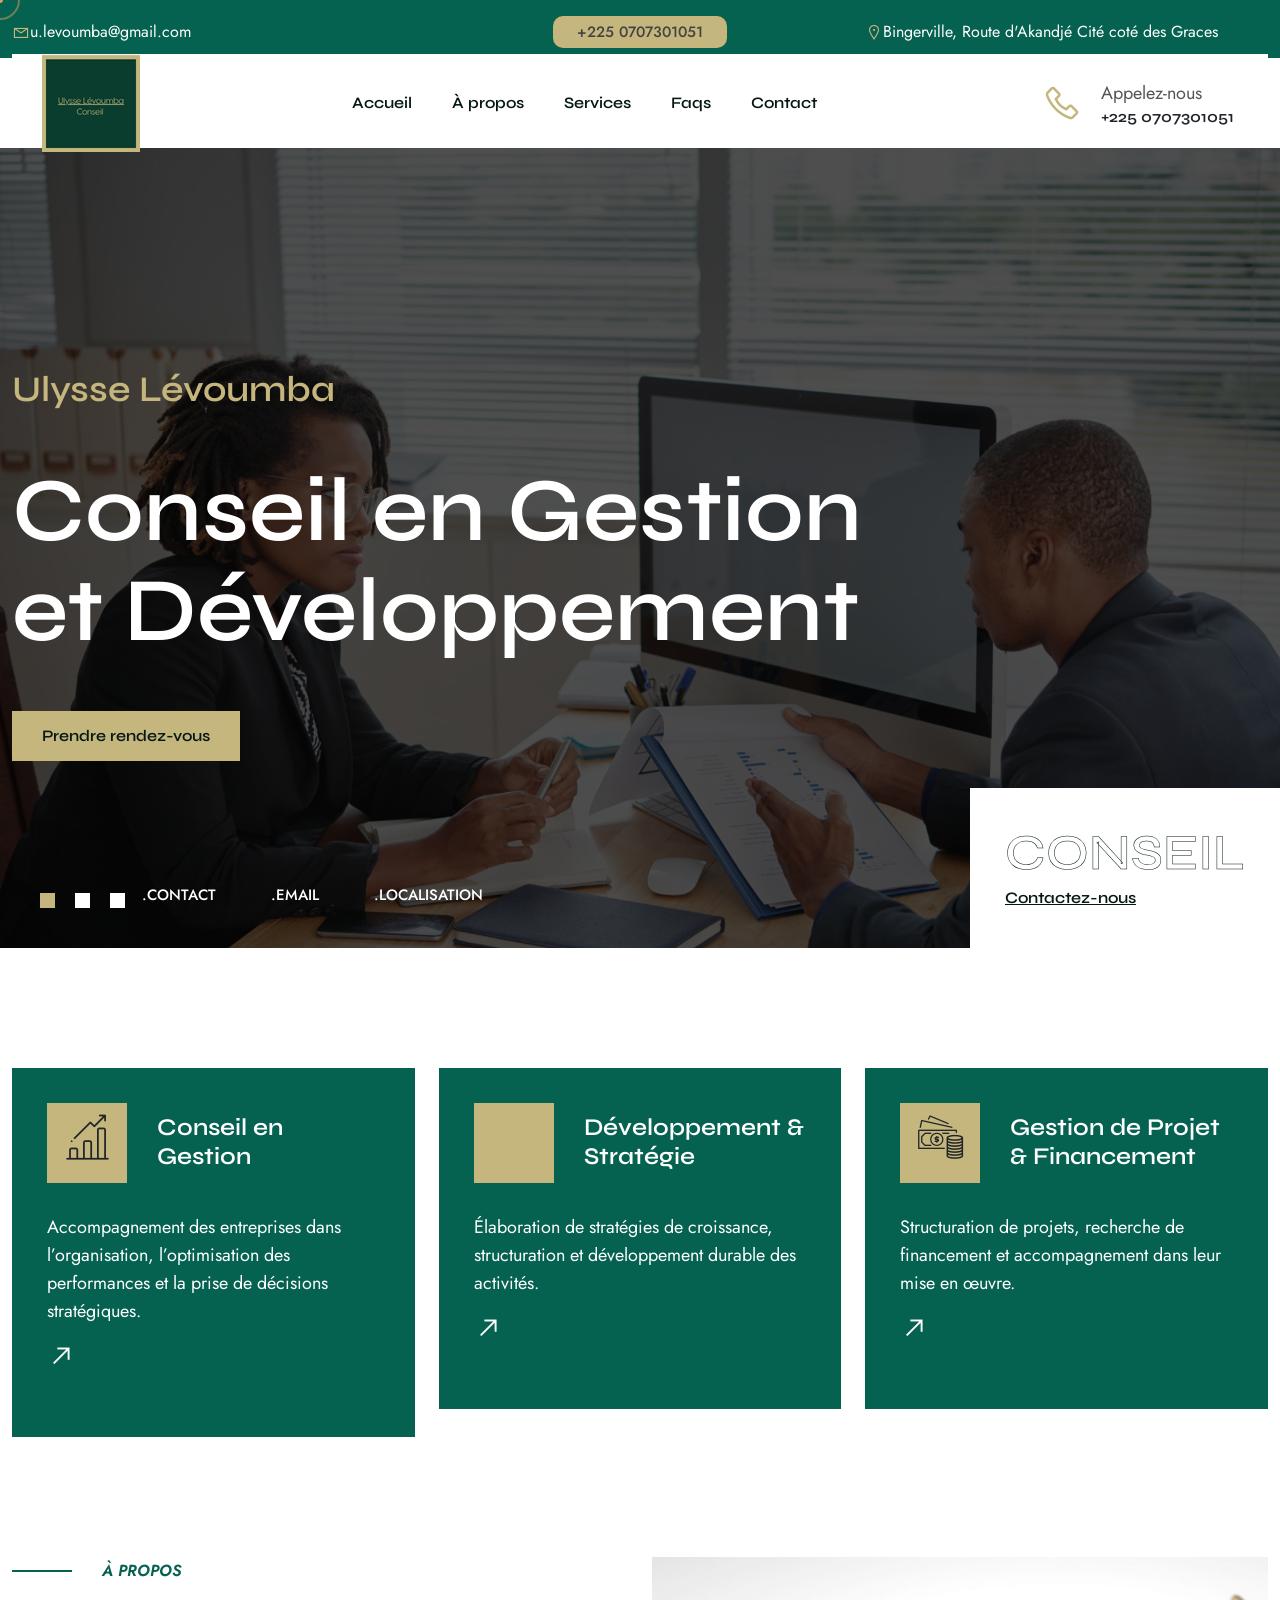
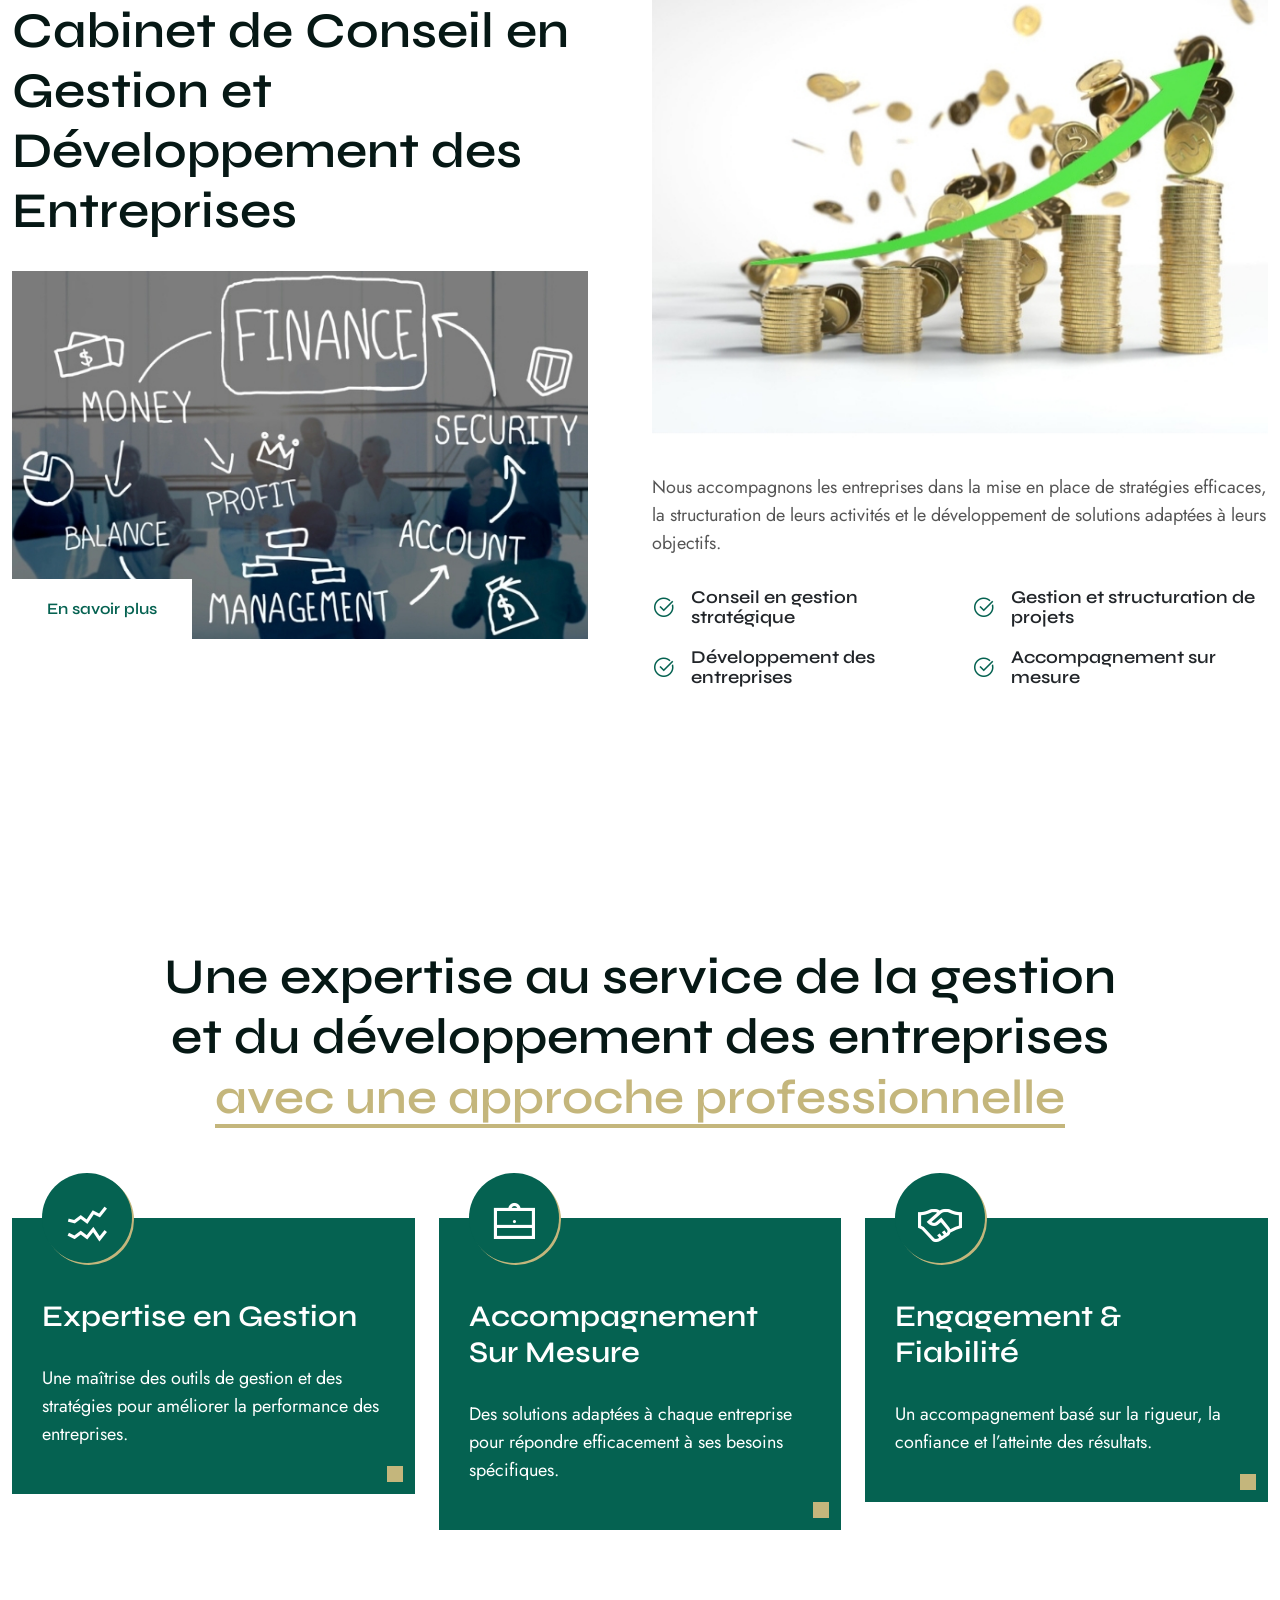
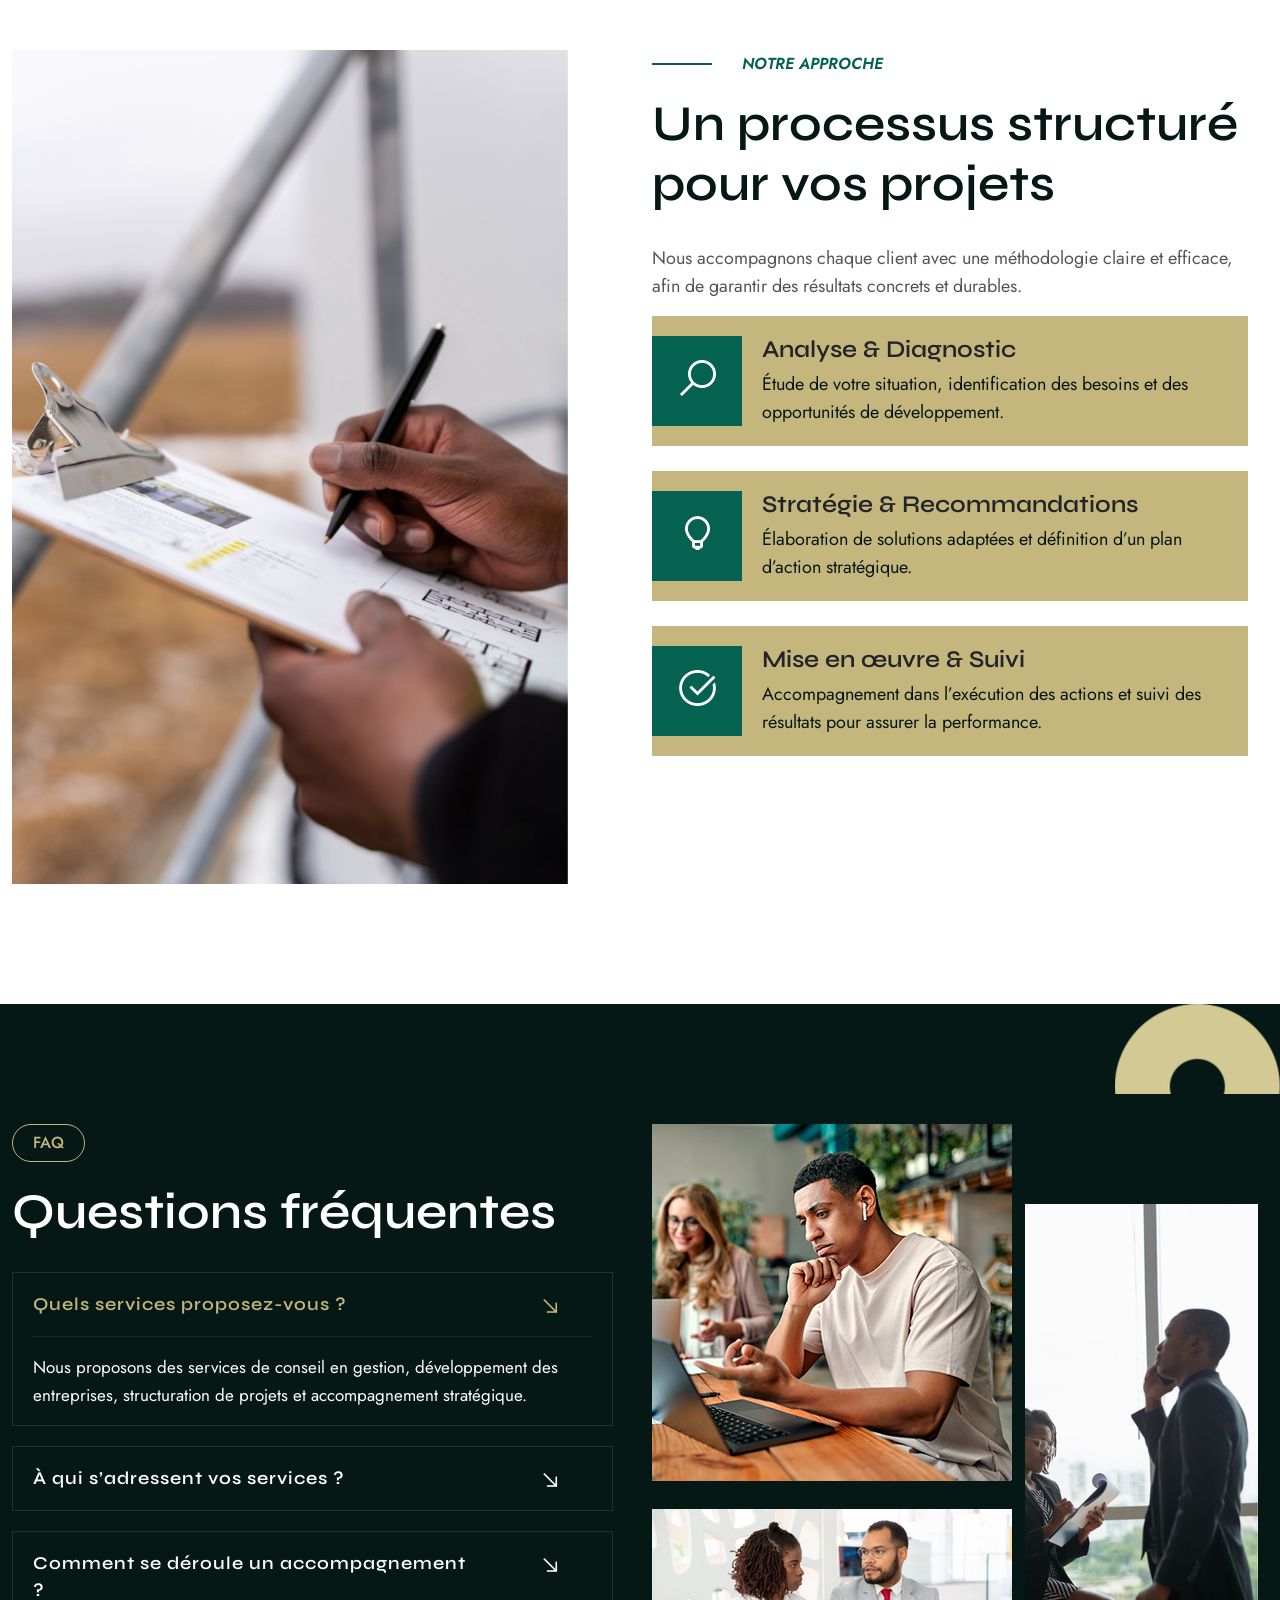
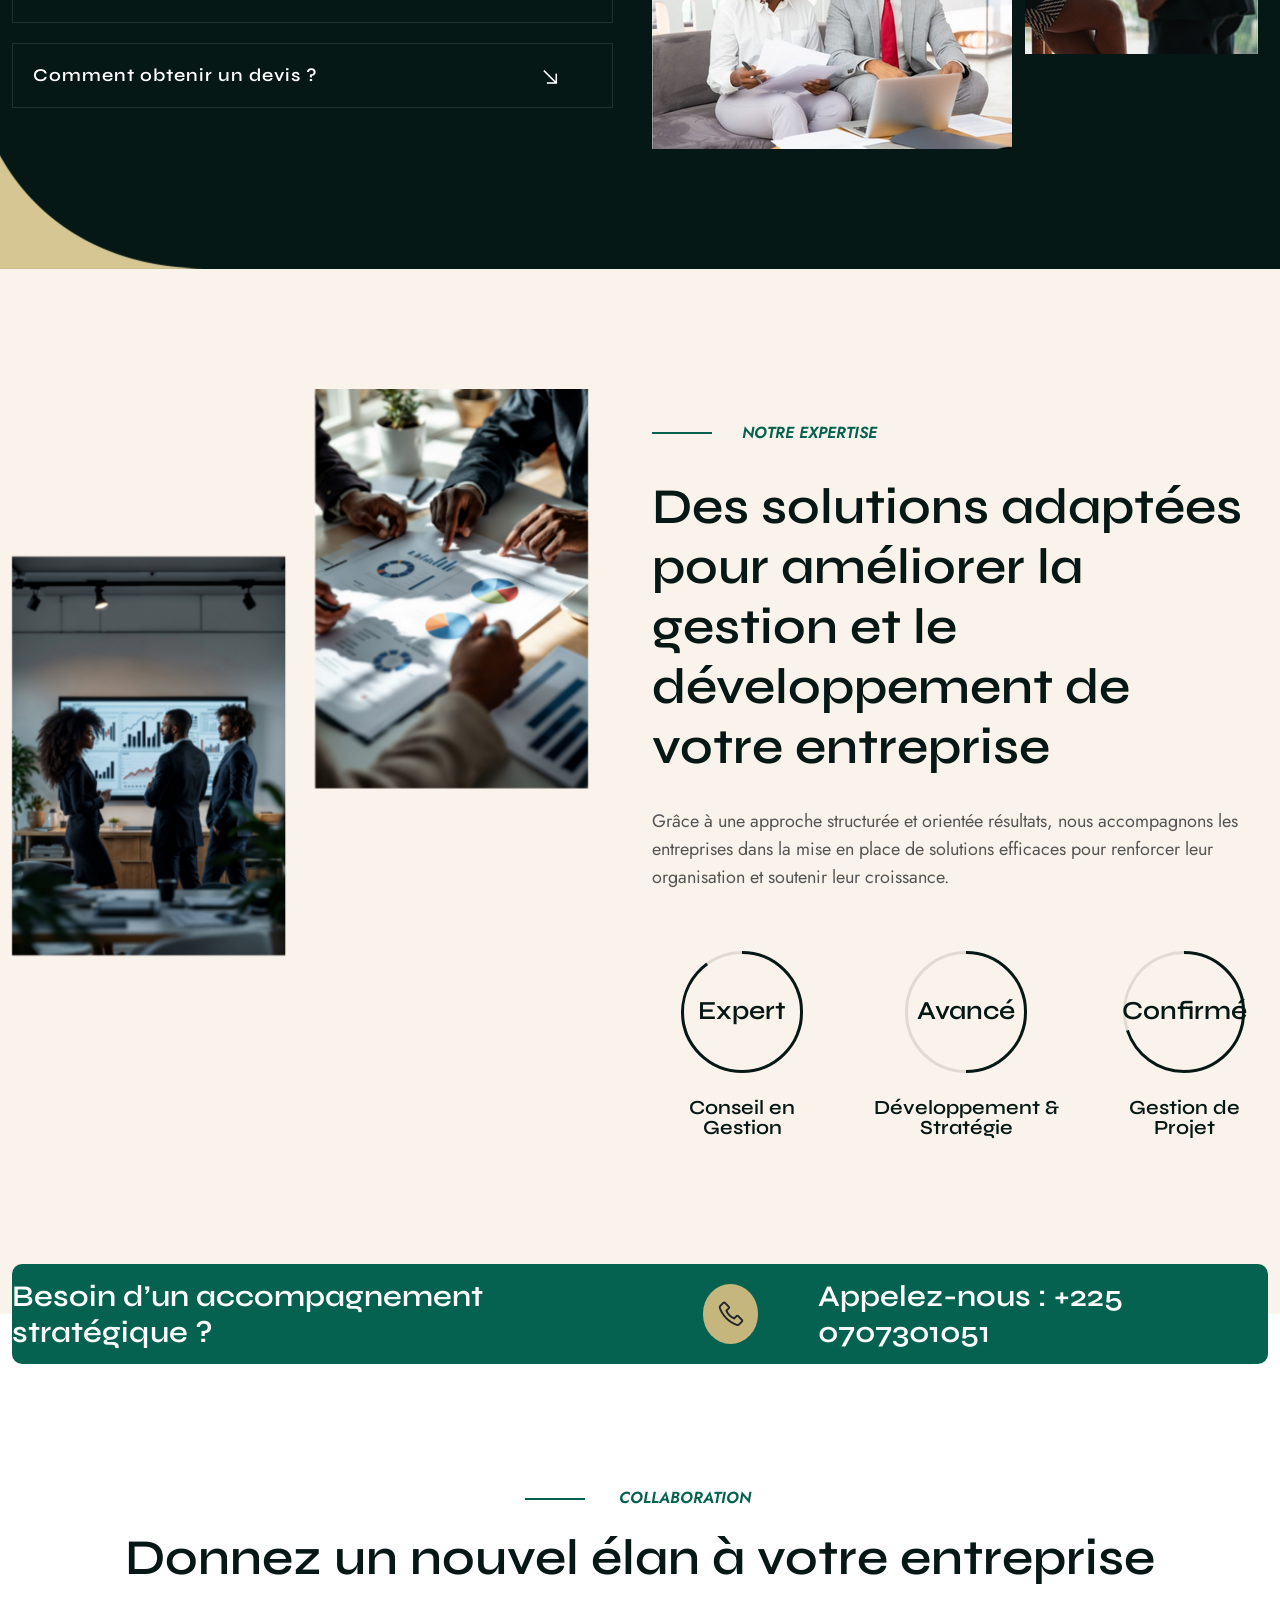
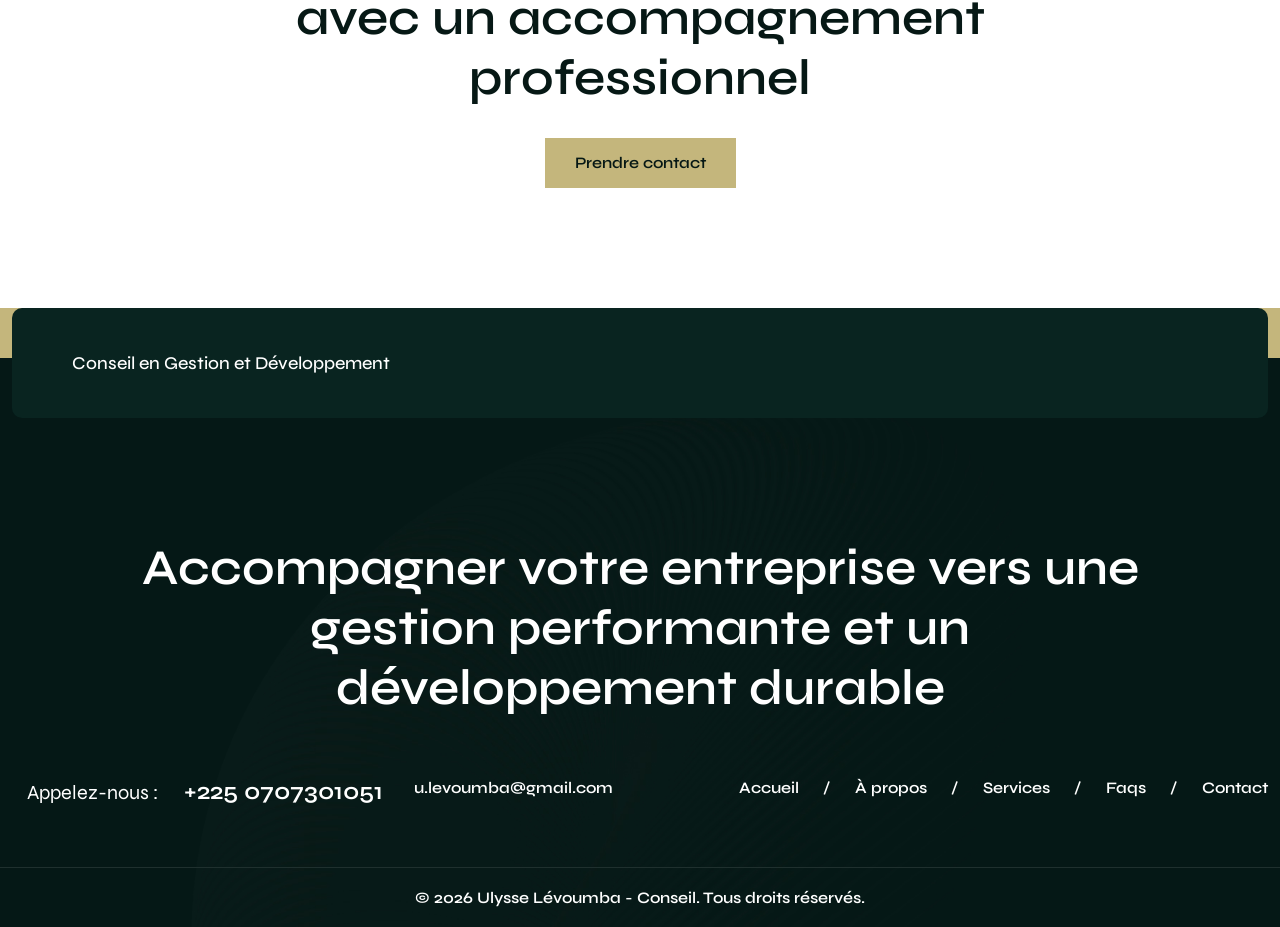
==== index.html @ 39b9e57e "first commit" ====
<!DOCTYPE html>
<html lang="en">

<head>
    <meta charset="utf-8">
    <meta http-equiv="X-UA-Compatible" content="IE=edge">
    <meta name="viewport" content="width=device-width, initial-scale=1.0, user-scalable=0">

    <title>Taxvi | Tax Advisor & Financial Consulting HTML Template</title>

    <!--Favicon-->
    <link rel="icon" href="assets/img/favicon.png" type="image/jpg">
    <!-- Bootstrap CSS -->
    <link href="assets/css/bootstrap.min.css" rel="stylesheet">
    <!-- Line Awesome CSS -->
    <link href="assets/css/line-awesome.min.css" rel="stylesheet">
    <!-- Font Awesome CSS -->
    <link href="assets/css/fontAwesomePro.css" rel="stylesheet">
    <!-- Animate CSS-->
    <link href="assets/css/animate.css" rel="stylesheet">
    <!-- Bar Filler CSS -->
    <link href="assets/css/barfiller.css" rel="stylesheet">
    <!-- Magnific Popup Video -->
    <link href="assets/css/magnific-popup.css" rel="stylesheet">
    <!-- Flaticon CSS -->
    <link href="assets/css/flaticon.css" rel="stylesheet">
    <!-- Owl Carousel CSS -->
    <link href="assets/css/owl.carousel.css" rel="stylesheet">
    <!-- Slick Slider CSS -->
    <link href="assets/css/slick.css" rel="stylesheet">
    <!-- Nice Select  -->
    <link href="assets/css/nice-select.css" rel="stylesheet">
    <!-- Back to Top -->
    <link href="assets/css/backToTop.css" rel="stylesheet">
    <!-- Style CSS -->
    <link href="assets/css/style.css" rel="stylesheet">
    <!-- Responsive CSS -->
    <link href="assets/css/responsive.css" rel="stylesheet">

    <!-- jquery -->
    <script src="assets/js/jquery-1.12.4.min.js"></script>
</head>

<body class="white-bg">

    <!-- Mouse Cursor  -->
    <div class="mouseCursor cursor-outer"></div>
    <div class="mouseCursor cursor-inner"><span>Drag</span></div>

    <!-- Pre-Loader -->
    <div class="preloader"></div>

    <!-- Header Top Area -->
    <div class="header-top-area header-top-two green-bg">
        <div class="container">
            <div class="row">

                <!-- Email -->
                <div class="col-xl-4 col-lg-4 col-md-4 col-12">
                    <div class="header-info">
                        <i class="las la-envelope"></i>
                        <p>u.levoumba@gmail.com</p>
                    </div>
                </div>

                <!-- Téléphone -->
                <div class="col-xl-4 col-lg-4 col-md-4 col-12 text-center">
                    <div class="contact-info">
                        <a href="tel:+2250707301051">+225 0707301051</a>
                    </div>
                </div>

                <!-- Localisation -->
                <div class="col-xl-4 col-lg-4 col-md-4 col-12 text-end">
                    <div class="header-info">
                        <i class="las la-map-marker"></i>
                        <p>Bingerville, Route d'Akandjé Cité coté des Graces</p>
                    </div>
                </div>

            </div>
        </div>
    </div>

    <!-- Header Area -->
    <div class="header-area header-two">
        <div class="sticky-area">
            <div class="navigation">
                <div class="container">
                    <div class="header-inner-box">

                        <!-- Logo personnalisé -->
                        <div class="logo">
                            <a class="navbar-brand" href="index.html"><img src="assets/img/logo.jpg" alt=""></a>                            
                        </div>

                        <!-- Menu -->
                        <div class="main-menu">
                            <nav class="navbar navbar-expand-lg">
                                <button class="navbar-toggler" type="button" data-bs-toggle="collapse"
                                    data-bs-target="#navbarSupportedContent">
                                    <span class="navbar-toggler-icon"></span>
                                    <span class="navbar-toggler-icon"></span>
                                    <span class="navbar-toggler-icon"></span>
                                </button>

                                <div class="collapse navbar-collapse justify-content-center"
                                    id="navbarSupportedContent">
                                    <ul class="navbar-nav m-auto">

                                        <li class="nav-item">
                                            <a class="nav-link active" href="#">Accueil</a>
                                        </li>

                                        <li class="nav-item">
                                            <a class="nav-link" href="#">À propos</a>
                                        </li>

                                        <li class="nav-item">
                                            <a class="nav-link" href="#">Services</a>
                                        </li>

                                        <li class="nav-item">
                                            <a class="nav-link" href="#">Faqs</a>
                                        </li>

                                        <li class="nav-item">
                                            <a class="nav-link" href="#">Contact</a>
                                        </li>

                                    </ul>
                                </div>
                            </nav>
                        </div>

                        <!-- Contact rapide -->
                        <div class="header-contact">
                            <div class="header-contact-icon">
                                <i class="las la-phone"></i>
                            </div>
                            <div class="header-contact-info">
                                <p>Appelez-nous</p>
                                <h6>+225 0707301051</h6>
                            </div>
                        </div>

                    </div>
                </div>
            </div>
        </div>
    </div>

    <!-- Hero Area  -->
    <div class="hero-area hero-area-two">
        <div class="homepage-slides owl-carousel">

            <!-- Slide 1 -->
            <div class="single-slide-item">
                <div class="slider-bg bg-cover" data-background="assets/img/slider/1.jpg">
                    <div class="overlay-2"></div>
                    <div class="container">
                        <div class="hero-area-content">

                            <h3>Ulysse Lévoumba</h3>

                            <h1 class="text-white">
                                Conseil en Gestion <br>et Développement
                            </h1>

                            <!--<p class="text-white">
                                Nous accompagnons les entreprises dans l’optimisation de leur gestion,
                                la structuration de leurs projets et le développement de leur performance.
                            </p>-->

                            <a class="main-btn" href="contact.html">Prendre rendez-vous</a>

                        </div>

                        <!-- Réseaux (optionnel, à garder vide si pas fourni) -->
                        <div class="social-link">
                            <a href="#">.CONTACT</a>
                            <a href="#">.EMAIL</a>
                            <a href="#">.LOCALISATION</a>
                        </div>
                    </div>
                </div>
            </div>


            <!-- Slide 2 -->
            <div class="single-slide-item">
                <div class="slider-bg bg-cover" data-background="assets/img/slider/2.jpg">
                    <div class="overlay-2"></div>
                    <div class="container">
                        <div class="hero-area-content">

                            <h3>Expertise & Accompagnement</h3>

                            <h1 class="text-white">
                                Stratégie, Finance <br>et Gestion de Projet
                            </h1>

                            <!--<p class="text-white">
                                Une approche professionnelle pour accompagner vos décisions stratégiques
                                et garantir la réussite de vos projets.
                            </p>-->

                            <a class="main-btn" href="contact.html">Nous contacter</a>

                        </div>
                    </div>
                </div>
            </div>


            <!-- Slide 3 -->
            <div class="single-slide-item">
                <div class="slider-bg bg-cover" data-background="assets/img/slider/3.jpg">
                    <div class="overlay-2"></div>
                    <div class="container">
                        <div class="hero-area-content">

                            <h3>Performance & Croissance</h3>

                            <h1 class="text-white">
                                Développez votre <br>entreprise efficacement
                            </h1>

                            <!--<p class="text-white">
                                Des solutions sur mesure pour améliorer vos performances,
                                sécuriser vos investissements et accélérer votre croissance.
                            </p>-->

                            <a class="main-btn" href="contact.html">Démarrer maintenant</a>

                        </div>
                    </div>
                </div>
            </div>

        </div>

        <!-- Badge -->
        <div class="founder-year">
            <h2>Conseil</h2>
            <a href="contact.html">Contactez-nous</a>
        </div>
    </div>

    <!-- Feature Area  -->
    <div class="feature-section feature-two section-padding">
        <div class="container">
            <div class="row">

                <!-- Bloc 1 -->
                <div class="col-xl-4 col-lg-4 col-md-6 col-12 wow fadeInLeft animated" data-wow-delay="200ms">
                    <div class="single-feature-item">
                        <div class="feature-item-inner">
                            <div class="feature-icon">
                                <i class="flaticon-bar-chart"></i>
                            </div>
                            <div class="feature-title">
                                <h4 class="text-white">
                                    Conseil en Gestion
                                </h4>
                            </div>
                        </div>
                        <p>
                            Accompagnement des entreprises dans l’organisation,
                            l’optimisation des performances et la prise de décisions stratégiques.
                        </p>
                        <a href="service-details.html" class="service-details-link">
                            <i class="las la-arrow-right"></i>
                        </a>
                    </div>
                </div>

                <!-- Bloc 2 -->
                <div class="col-xl-4 col-lg-4 col-md-6 col-12 wow fadeInLeft animated" data-wow-delay="400ms">
                    <div class="single-feature-item">
                        <div class="feature-item-inner">
                            <div class="feature-icon">
                                <i class="flaticon-growth"></i>
                            </div>
                            <div class="feature-title">
                                <h4 class="text-white">
                                    Développement & Stratégie
                                </h4>
                            </div>
                        </div>
                        <p>
                            Élaboration de stratégies de croissance, structuration
                            et développement durable des activités.
                        </p>
                        <a href="service-details.html" class="service-details-link">
                            <i class="las la-arrow-right"></i>
                        </a>
                    </div>
                </div>

                <!-- Bloc 3 -->
                <div class="col-xl-4 col-lg-4 col-12 wow fadeInLeft animated" data-wow-delay="600ms">
                    <div class="single-feature-item">
                        <div class="feature-item-inner">
                            <div class="feature-icon">
                                <i class="flaticon-money"></i>
                            </div>
                            <div class="feature-title">
                                <h4 class="text-white">
                                    Gestion de Projet & Financement
                                </h4>
                            </div>
                        </div>
                        <p>
                            Structuration de projets, recherche de financement
                            et accompagnement dans leur mise en œuvre.
                        </p>
                        <a href="service-details.html" class="service-details-link">
                            <i class="las la-arrow-right"></i>
                        </a>
                    </div>
                </div>

            </div>
        </div>
    </div>



    <!-- About Section  -->
    <div class="about-section about-two section-padding pt-0">
        <div class="container">
            <div class="row">

                <!-- LEFT -->
                <div class="col-xl-6 col-lg-6 col-12 wow fadeInDown animated" data-wow-delay="200ms">
                    <div class="about-left-wrap">

                        <div class="section-title">
                            <p>À propos</p>
                            <h2>
                                Cabinet de Conseil en Gestion
                                et Développement des Entreprises
                            </h2>
                        </div>

                        <!-- Profil -->
                        <!--<div class="fouder-wrap light-bg-2">
                            <div class="fouder-thumb">
                                <img src="assets/img/about/founder-thumb.png" alt="">
                            </div>
                            <div class="founder-content">
                                <div class="founder-title">
                                    <h5>Ulysse Lévoumba, <span>Consultant</span></h5>
                                </div>
                                <p>
                                    Spécialiste en gestion, stratégie et structuration de projets,
                                    il accompagne les entreprises dans leur croissance
                                    et l’optimisation de leurs performances.
                                </p>
                            </div>
                        </div>-->

                        <div class="about-left-img wow fadeInUp animated" data-wow-delay="400ms">
                            <img src="assets/img/about/about-3.jpg" alt="">
                            <a href="about.html">En savoir plus</a>
                        </div>

                    </div>
                </div>

                <!-- RIGHT -->
                <div class="col-xl-6 col-lg-6 col-12 wow fadeInRight animated" data-wow-delay="200ms">
                    <div class="about-right-wrap">

                        <div class="about-right-img">
                            <img src="assets/img/about/about-4.jpg" alt="">
                        </div>

                        <p>
                            Nous accompagnons les entreprises dans la mise en place
                            de stratégies efficaces, la structuration de leurs activités
                            et le développement de solutions adaptées à leurs objectifs.
                        </p>

                        <div class="about-feature-list">
                            <div class="row">

                                <div class="col-md-6 col-12">
                                    <ul>
                                        <li><i class="las la-check-circle"></i> Conseil en gestion stratégique</li>
                                        <li><i class="las la-check-circle"></i> Développement des entreprises</li>
                                    </ul>
                                </div>

                                <div class="col-md-6 col-12">
                                    <ul>
                                        <li><i class="las la-check-circle"></i> Gestion et structuration de projets</li>
                                        <li><i class="las la-check-circle"></i> Accompagnement sur mesure</li>
                                    </ul>
                                </div>

                            </div>
                        </div>

                    </div>
                </div>

            </div>
        </div>
    </div>



    <!-- Feature Section  -->
    <div class="feature-section section-padding pb-0">
        <div class="container">

            <!-- Titre -->
            <div class="row">
                <div class="col-xl-12 text-center">
                    <div class="section-title">
                        <h2>
                            Une expertise au service de la gestion <br>
                            et du développement des entreprises <br>
                            <a href="about.html">avec une approche professionnelle</a>
                        </h2>
                    </div>
                </div>
            </div>

            <div class="row mt-60">

                <!-- Bloc 1 -->
                <div class="col-xl-4 col-lg-4 col-md-6 col-12 wow fadeInUp animated" data-wow-delay="100ms">
                    <div class="feature-item-wrap">
                        <div class="feature-icon">
                            <i class="las la-chart-line"></i>
                        </div>
                        <div class="feature-content">
                            <h4>Expertise en Gestion</h4>
                            <p>
                                Une maîtrise des outils de gestion et des stratégies
                                pour améliorer la performance des entreprises.
                            </p>
                        </div>
                    </div>
                </div>

                <!-- Bloc 2 -->
                <div class="col-xl-4 col-lg-4 col-md-6 col-12 wow fadeInUp animated" data-wow-delay="200ms">
                    <div class="feature-item-wrap">
                        <div class="feature-icon">
                            <i class="las la-briefcase"></i>
                        </div>
                        <div class="feature-content">
                            <h4>Accompagnement Sur Mesure</h4>
                            <p>
                                Des solutions adaptées à chaque entreprise pour
                                répondre efficacement à ses besoins spécifiques.
                            </p>
                        </div>
                    </div>
                </div>

                <!-- Bloc 3 -->
                <div class="col-xl-4 col-lg-4 col-md-6 col-12 wow fadeInUp animated" data-wow-delay="300ms">
                    <div class="feature-item-wrap">
                        <div class="feature-icon">
                            <i class="las la-handshake"></i>
                        </div>
                        <div class="feature-content">
                            <h4>Engagement & Fiabilité</h4>
                            <p>
                                Un accompagnement basé sur la rigueur, la confiance
                                et l’atteinte des résultats.
                            </p>
                        </div>
                    </div>
                </div>

            </div>
        </div>
    </div>


    <!-- Process Section  -->
    <div class="process-section process-two section-padding">
        <div class="container">
            <div class="row">

                <!-- Image -->
                <div class="col-xl-6 col-lg-6 col-md-12 col-12">
                    <div class="process-bg">
                        <img src="assets/img/process/process_bg-2.jpg" alt="">
                    </div>
                </div>

                <!-- Contenu -->
                <div class="col-xl-6 col-lg-6 col-md-12 col-12">
                    <div class="process-content-wrap">

                        <div class="section-title">
                            <p>Notre approche</p>
                            <h2>Un processus structuré pour vos projets</h2>
                        </div>

                        <p>
                            Nous accompagnons chaque client avec une méthodologie claire
                            et efficace, afin de garantir des résultats concrets et durables.
                        </p>

                        <!-- Étape 1 -->
                        <div class="single-process-item">
                            <div class="process-icon">
                                <i class="las la-search"></i>
                            </div>
                            <div class="process-content">
                                <h4>Analyse & Diagnostic</h4>
                                <p>
                                    Étude de votre situation, identification des besoins
                                    et des opportunités de développement.
                                </p>
                            </div>
                        </div>

                        <!-- Étape 2 -->
                        <div class="single-process-item">
                            <div class="process-icon">
                                <i class="las la-lightbulb"></i>
                            </div>
                            <div class="process-content">
                                <h4>Stratégie & Recommandations</h4>
                                <p>
                                    Élaboration de solutions adaptées et définition
                                    d’un plan d’action stratégique.
                                </p>
                            </div>
                        </div>

                        <!-- Étape 3 -->
                        <div class="single-process-item">
                            <div class="process-icon">
                                <i class="las la-check-circle"></i>
                            </div>
                            <div class="process-content">
                                <h4>Mise en œuvre & Suivi</h4>
                                <p>
                                    Accompagnement dans l’exécution des actions
                                    et suivi des résultats pour assurer la performance.
                                </p>
                            </div>
                        </div>

                    </div>
                </div>

            </div>
        </div>
    </div>


    <!-- FAQ Section -->
    <div class="faq-section faq-two section-padding dark-bg">
        <div class="container">
            <div class="row">

                <!-- LEFT -->
                <div class="col-xl-6 col-lg-6 col-12 wow fadeInUp animated" data-wow-delay="200ms">
                    <div class="section-title">
                        <h6>FAQ</h6>
                        <h2 class="text-white">
                            Questions fréquentes
                        </h2>
                    </div>

                    <div class="accordion faqs" id="accordionFaq">

                        <!-- Q1 -->
                        <div class="card">
                            <div class="card-header" id="heading1">
                                <h5 class="mb-0 subtitle">
                                    <button class="btn btn-link collapsed active" type="button"
                                        data-bs-toggle="collapse" data-bs-target="#collapse1">
                                        Quels services proposez-vous ?
                                    </button>
                                </h5>
                            </div>

                            <div id="collapse1" class="collapse show" data-parent="#accordionFaq">
                                <div class="card-body">
                                    <p>
                                        Nous proposons des services de conseil en gestion,
                                        développement des entreprises, structuration de projets
                                        et accompagnement stratégique.
                                    </p>
                                </div>
                            </div>
                        </div>

                        <!-- Q2 -->
                        <div class="card">
                            <div class="card-header" id="heading2">
                                <h5 class="mb-0 subtitle">
                                    <button class="btn btn-link collapse" type="button" data-bs-toggle="collapse"
                                        data-bs-target="#collapse2">
                                        À qui s’adressent vos services ?
                                    </button>
                                </h5>
                            </div>

                            <div id="collapse2" class="collapse" data-parent="#accordionFaq">
                                <div class="card-body">
                                    <p>
                                        Nos services s’adressent aux entrepreneurs, PME,
                                        startups et organisations souhaitant améliorer
                                        leur gestion et développer leurs activités.
                                    </p>
                                </div>
                            </div>
                        </div>

                        <!-- Q3 -->
                        <div class="card">
                            <div class="card-header" id="heading3">
                                <h5 class="mb-0 subtitle">
                                    <button class="btn btn-link collapse" type="button" data-bs-toggle="collapse"
                                        data-bs-target="#collapse3">
                                        Comment se déroule un accompagnement ?
                                    </button>
                                </h5>
                            </div>

                            <div id="collapse3" class="collapse" data-parent="#accordionFaq">
                                <div class="card-body">
                                    <p>
                                        L’accompagnement commence par une analyse de votre situation,
                                        suivie de recommandations stratégiques, puis d’un suivi
                                        dans la mise en œuvre des actions.
                                    </p>
                                </div>
                            </div>
                        </div>

                        <!-- Q4 -->
                        <div class="card">
                            <div class="card-header" id="heading4">
                                <h5 class="mb-0 subtitle">
                                    <button class="btn btn-link collapse" type="button" data-bs-toggle="collapse"
                                        data-bs-target="#collapse4">
                                        Comment obtenir un devis ?
                                    </button>
                                </h5>
                            </div>

                            <div id="collapse4" class="collapse" data-parent="#accordionFaq">
                                <div class="card-body">
                                    <p>
                                        Vous pouvez nous contacter directement via le formulaire
                                        ou par téléphone afin d’échanger sur vos besoins et
                                        recevoir une proposition adaptée.
                                    </p>
                                </div>
                            </div>
                        </div>

                    </div>
                </div>

                <!-- RIGHT (images) -->
                <div class="col-xl-6 col-lg-6 col-12">
                    <div class="faq-section-gallery">

                        <div class="faq-img-one wow fadeInDown animated" data-wow-delay="200ms">
                            <img src="assets/img/faq_1.jpg" alt="">
                        </div>

                        <div class="faq-img-two wow fadeInRight animated" data-wow-delay="300ms">
                            <img src="assets/img/faq_3.jpg" alt="">
                        </div>

                        <div class="faq-img-three wow fadeInUp animated" data-wow-delay="400ms">
                            <img src="assets/img/faq_2.jpg" alt="">
                        </div>

                    </div>
                </div>

            </div>
        </div>

        <div class="faq_shape_top">
            <img src="assets/img/faq_shape_top.png" alt="">
        </div>

        <div class="faq_shape_bottom">
            <img src="assets/img/faq_shape_bottom.png" alt="">
        </div>
    </div>



    <!-- About Section  -->
    <div class="about-section about-two light-bg-2 section-padding">
        <div class="container">
            <div class="row">

                <!-- Image -->
                <div class="col-xl-6 col-lg-6 col-12 wow fadeInLeft animated" data-wow-delay="200ms">
                    <div class="about-left-wrap">
                        <img src="assets/img/about/about-5.png" alt="">
                    </div>
                </div>

                <!-- Contenu -->
                <div class="col-xl-6 col-lg-6 col-12 wow fadeInUp animated" data-wow-delay="400ms">
                    <div class="about-right-wrap">

                        <div class="section-title">
                            <p>Notre expertise</p>
                            <h2>
                                Des solutions adaptées pour améliorer
                                la gestion et le développement
                                de votre entreprise
                            </h2>
                        </div>

                        <p>
                            Grâce à une approche structurée et orientée résultats,
                            nous accompagnons les entreprises dans la mise en place
                            de solutions efficaces pour renforcer leur organisation
                            et soutenir leur croissance.
                        </p>

                        <div class="circle_progress_area pt-30">
                            <div class="circle_progress_wrap">

                                <!-- Bloc 1 -->
                                <div class="circle_progress_single">
                                    <div class="circle_progress_box">
                                        <div id="circle_progress"></div>
                                        <span>Expert</span>
                                    </div>
                                    <div class="circle_progress_content">
                                        <h6>Conseil en Gestion</h6>
                                    </div>
                                </div>

                                <!-- Bloc 2 -->
                                <div class="circle_progress_single">
                                    <div class="circle_progress_box">
                                        <div id="circle_progress_two"></div>
                                        <span>Avancé</span>
                                    </div>
                                    <div class="circle_progress_content">
                                        <h6>Développement & Stratégie</h6>
                                    </div>
                                </div>

                                <!-- Bloc 3 -->
                                <div class="circle_progress_single">
                                    <div class="circle_progress_box">
                                        <div id="circle_progress_three"></div>
                                        <span>Confirmé</span>
                                    </div>
                                    <div class="circle_progress_content">
                                        <h6>Gestion de Projet</h6>
                                    </div>
                                </div>

                            </div>
                        </div>

                    </div>
                </div>

            </div>
        </div>
    </div>

    <!-- Contact Section  -->
    <div class="contact-section contact-two">
        <div class="container">
            <div class="contact-innner green-bg d-flex align-items-center justify-content-center">

                <div class="text-left">
                    <h3>Besoin d’un accompagnement stratégique ?</h3>
                </div>

                <div class="contact-icon">
                    <i class="las la-phone"></i>
                </div>

                <div class="text-right">
                    <h3>Appelez-nous : +225 0707301051</h3>
                </div>

            </div>
        </div>
    </div>


    <!-- Collaboration Section  -->
    <div class="collaboration-section section-padding">
        <div class="container">
            <div class="row justify-content-center">

                <div class="col-xl-10 col-lg-10 text-center">

                    <div class="section-title">
                        <p>Collaboration</p>

                        <h2>
                            Donnez un nouvel élan à votre entreprise <br>
                            avec un accompagnement professionnel
                        </h2>
                    </div>

                    <a href="contact.html" class="main-btn">
                        Prendre contact
                    </a>

                </div>

            </div>
        </div>
    </div>


    <!-- Consulting Social Area  -->
    <div class="consulting_social_area yellow-bg">
        <div class="container">
            <div class="consulting-social-link-wrap dark-green-bg">

                <div class="consulting-heading">
                    <h6>Conseil en Gestion et Développement</h6>
                </div>

            </div>
        </div>
    </div>


    <!-- Footer Area  -->
    <div class="footer-area footer-two">
        <div class="container">

            <!-- Message principal -->
            <div class="row justify-content-center pt-180 wow fadeInUp animated" data-wow-delay="200ms">
                <div class="col-xl-10 text-center">
                    <div class="footer-inner">
                        <h2 class="text-white">
                            Accompagner votre entreprise vers
                            une gestion performante et un développement durable
                        </h2>
                    </div>
                </div>
            </div>

            <!-- Contact + menu -->
            <div class="row mt-60 wow fadeInDown animated" data-wow-delay="600ms">

                <!-- Contact -->
                <div class="col-md-6 col-12">
                    <div class="contact-info d-flex">
                        <h5 class="text-white">
                            <span>Appelez-nous :</span> +225 0707301051
                        </h5>
                        <h6 class="text-white">
                            u.levoumba@gmail.com
                        </h6>
                    </div>
                </div>

                <!-- Menu -->
                <div class="col-md-6 col-12 text-end">
                    <div class="footer-menu">
                        <ul>
                            <li><a href="#">Accueil <span>/</span></a></li>
                            <li><a href="#">À propos <span>/</span></a></li>
                            <li><a href="#">Services <span>/</span></a></li>
                            <li><a href="#">Faqs <span>/</span></a></li>
                            <li><a href="#">Contact</a></li>
                        </ul>
                    </div>
                </div>

            </div>

            <!-- Copyright -->
            <div class="row mt-60">
                <div class="footer-bottom">
                    <p class="text-white">
                        © 2026 Ulysse Lévoumba - Conseil. Tous droits réservés.
                    </p>
                </div>
            </div>

        </div>
    </div>


    <!-- back to top start -->
    <div class="progress-wrap">
        <svg class="progress-circle svg-content" width="100%" height="100%" viewBox="-1 -1 102 102">
            <path d="M50,1 a49,49 0 0,1 0,98 a49,49 0 0,1 0,-98" />
        </svg>
    </div>


    <!-- Popper JS -->
    <script src="assets/js/popper.min.js"></script>
    <!-- Bootstrap JS -->
    <script src="assets/js/bootstrap.min.js"></script>
    <!-- Wow JS -->
    <script src="assets/js/wow.min.js"></script>
    <!-- Way Points JS -->
    <script src="assets/js/jquery.waypoints.min.js"></script>
    <!-- Counter Up JS -->
    <script src="assets/js/jquery.counterup.min.js"></script>
    <!-- Owl Carousel JS -->
    <script src="assets/js/owl.carousel.min.js"></script>
    <!-- Slick Slider JS -->
    <script src="assets/js/slick.min.js"></script>
    <!-- Magnific Popup JS -->
    <script src="assets/js/magnific-popup.min.js"></script>
    <!-- Isotope JS -->
    <script src="assets/js/isotope-3.0.6-min.js"></script>
    <!-- Sticky JS -->
    <script src="assets/js/jquery.sticky.js"></script>
    <!-- Nice Select JS -->
    <script src="assets/js/jquery.nice-select.min.js"></script>
    <!-- Back To Top JS -->
    <script src="assets/js/backToTop.js"></script>
    <!-- Progress Bar JS -->
    <script src="assets/js/jquery.barfiller.js"></script>
    <!-- Circle Progress Bar JS -->
    <script src="assets/js/circle-progress.min.js"></script>
    <!-- Main JS -->
    <script src="assets/js/main.js"></script>
</body>



</html>
---- assets/css/line-awesome.min.css ----
.la,
.lab,
.lad,
.lal,
.lar,
.las {
    -moz-osx-font-smoothing: grayscale;
    -webkit-font-smoothing: antialiased;
    display: inline-block;
    font-style: normal;
    font-variant: normal;
    text-rendering: auto;
    line-height: 1
}

.la-lg {
    font-size: 1.33333em;
    line-height: .75em;
    vertical-align: -.0667em
}

.la-xs {
    font-size: .75em
}

.la-sm {
    font-size: .875em
}

.la-1x {
    font-size: 1em
}

.la-2x {
    font-size: 2em
}

.la-3x {
    font-size: 3em
}

.la-4x {
    font-size: 4em
}

.la-5x {
    font-size: 5em
}

.la-6x {
    font-size: 6em
}

.la-7x {
    font-size: 7em
}

.la-8x {
    font-size: 8em
}

.la-9x {
    font-size: 9em
}

.la-10x {
    font-size: 10em
}

.la-fw {
    text-align: center;
    width: 1.25em
}

.la-ul {
    list-style-type: none;
    margin-left: 2.5em;
    padding-left: 0
}

.la-ul>li {
    position: relative
}

.la-li {
    left: -2em;
    position: absolute;
    text-align: center;
    width: 2em;
    line-height: inherit
}

.la-border {
    border: solid .08em #eee;
    border-radius: .1em;
    padding: .2em .25em .15em
}

.la-pull-left {
    float: left
}

.la-pull-right {
    float: right
}

.la.la-pull-left,
.lab.la-pull-left,
.lal.la-pull-left,
.lar.la-pull-left,
.las.la-pull-left {
    margin-right: .3em
}

.la.la-pull-right,
.lab.la-pull-right,
.lal.la-pull-right,
.lar.la-pull-right,
.las.la-pull-right {
    margin-left: .3em
}

.la-spin {
    -webkit-animation: la-spin 2s infinite linear;
    animation: la-spin 2s infinite linear
}

.la-pulse {
    -webkit-animation: la-spin 1s infinite steps(8);
    animation: la-spin 1s infinite steps(8)
}

@-webkit-keyframes la-spin {
    0% {
        -webkit-transform: rotate(0);
        transform: rotate(0)
    }

    100% {
        -webkit-transform: rotate(360deg);
        transform: rotate(360deg)
    }
}

@keyframes la-spin {
    0% {
        -webkit-transform: rotate(0);
        transform: rotate(0)
    }

    100% {
        -webkit-transform: rotate(360deg);
        transform: rotate(360deg)
    }
}

.la-rotate-90 {
    -webkit-transform: rotate(90deg);
    transform: rotate(90deg)
}

.la-rotate-180 {
    -webkit-transform: rotate(180deg);
    transform: rotate(180deg)
}

.la-rotate-270 {
    -webkit-transform: rotate(270deg);
    transform: rotate(270deg)
}

.la-flip-horizontal {
    -webkit-transform: scale(-1, 1);
    transform: scale(-1, 1)
}

.la-flip-vertical {
    -webkit-transform: scale(1, -1);
    transform: scale(1, -1)
}

.la-flip-both,
.la-flip-horizontal.la-flip-vertical {
    -webkit-transform: scale(-1, -1);
    transform: scale(-1, -1)
}

:root .la-flip-both,
:root .la-flip-horizontal,
:root .la-flip-vertical,
:root .la-rotate-180,
:root .la-rotate-270,
:root .la-rotate-90 {
    -webkit-filter: none;
    filter: none
}

.la-stack {
    display: inline-block;
    height: 2em;
    line-height: 2em;
    position: relative;
    vertical-align: middle;
    width: 2.5em
}

.la-stack-1x,
.la-stack-2x {
    left: 0;
    position: absolute;
    text-align: center;
    width: 100%
}

.la-stack-1x {
    line-height: inherit
}

.la-stack-2x {
    font-size: 2em
}

.la-inverse {
    color: #fff
}

.la-500px:before {
    content: "\f26e"
}

.la-accessible-icon:before {
    content: "\f368"
}

.la-accusoft:before {
    content: "\f369"
}

.la-acquisitions-incorporated:before {
    content: "\f6af"
}

.la-ad:before {
    content: "\f641"
}

.la-address-book:before {
    content: "\f2b9"
}

.la-address-card:before {
    content: "\f2bb"
}

.la-adjust:before {
    content: "\f042"
}

.la-adn:before {
    content: "\f170"
}

.la-adobe:before {
    content: "\f778"
}

.la-adversal:before {
    content: "\f36a"
}

.la-affiliatetheme:before {
    content: "\f36b"
}

.la-air-freshener:before {
    content: "\f5d0"
}

.la-airbnb:before {
    content: "\f834"
}

.la-algolia:before {
    content: "\f36c"
}

.la-align-center:before {
    content: "\f037"
}

.la-align-justify:before {
    content: "\f039"
}

.la-align-left:before {
    content: "\f036"
}

.la-align-right:before {
    content: "\f038"
}

.la-alipay:before {
    content: "\f642"
}

.la-allergies:before {
    content: "\f461"
}

.la-amazon:before {
    content: "\f270"
}

.la-amazon-pay:before {
    content: "\f42c"
}

.la-ambulance:before {
    content: "\f0f9"
}

.la-american-sign-language-interpreting:before {
    content: "\f2a3"
}

.la-amilia:before {
    content: "\f36d"
}

.la-anchor:before {
    content: "\f13d"
}

.la-android:before {
    content: "\f17b"
}

.la-angellist:before {
    content: "\f209"
}

.la-angle-double-down:before {
    content: "\f103"
}

.la-angle-double-left:before {
    content: "\f100"
}

.la-angle-double-right:before {
    content: "\f101"
}

.la-angle-double-up:before {
    content: "\f102"
}

.la-angle-down:before {
    content: "\f107"
}

.la-angle-left:before {
    content: "\f104"
}

.la-angle-right:before {
    content: "\f105"
}

.la-angle-up:before {
    content: "\f106"
}

.la-angry:before {
    content: "\f556"
}

.la-angrycreative:before {
    content: "\f36e"
}

.la-angular:before {
    content: "\f420"
}

.la-ankh:before {
    content: "\f644"
}

.la-app-store:before {
    content: "\f36f"
}

.la-app-store-ios:before {
    content: "\f370"
}

.la-apper:before {
    content: "\f371"
}

.la-apple:before {
    content: "\f179"
}

.la-apple-alt:before {
    content: "\f5d1"
}

.la-apple-pay:before {
    content: "\f415"
}

.la-archive:before {
    content: "\f187"
}

.la-archway:before {
    content: "\f557"
}

.la-arrow-alt-circle-down:before {
    content: "\f358"
}

.la-arrow-alt-circle-left:before {
    content: "\f359"
}

.la-arrow-alt-circle-right:before {
    content: "\f35a"
}

.la-arrow-alt-circle-up:before {
    content: "\f35b"
}

.la-arrow-circle-down:before {
    content: "\f0ab"
}

.la-arrow-circle-left:before {
    content: "\f0a8"
}

.la-arrow-circle-right:before {
    content: "\f0a9"
}

.la-arrow-circle-up:before {
    content: "\f0aa"
}

.la-arrow-down:before {
    content: "\f063"
}

.la-arrow-left:before {
    content: "\f060"
}

.la-arrow-right:before {
    content: "\f061"
}

.la-arrow-up:before {
    content: "\f062"
}

.la-arrows-alt:before {
    content: "\f0b2"
}

.la-arrows-alt-h:before {
    content: "\f337"
}

.la-arrows-alt-v:before {
    content: "\f338"
}

.la-artstation:before {
    content: "\f77a"
}

.la-assistive-listening-systems:before {
    content: "\f2a2"
}

.la-asterisk:before {
    content: "\f069"
}

.la-asymmetrik:before {
    content: "\f372"
}

.la-at:before {
    content: "\f1fa"
}

.la-atlas:before {
    content: "\f558"
}

.la-atlassian:before {
    content: "\f77b"
}

.la-atom:before {
    content: "\f5d2"
}

.la-audible:before {
    content: "\f373"
}

.la-audio-description:before {
    content: "\f29e"
}

.la-autoprefixer:before {
    content: "\f41c"
}

.la-avianex:before {
    content: "\f374"
}

.la-aviato:before {
    content: "\f421"
}

.la-award:before {
    content: "\f559"
}

.la-aws:before {
    content: "\f375"
}

.la-baby:before {
    content: "\f77c"
}

.la-baby-carriage:before {
    content: "\f77d"
}

.la-backspace:before {
    content: "\f55a"
}

.la-backward:before {
    content: "\f04a"
}

.la-bacon:before {
    content: "\f7e5"
}

.la-balance-scale:before {
    content: "\f24e"
}

.la-balance-scale-left:before {
    content: "\f515"
}

.la-balance-scale-right:before {
    content: "\f516"
}

.la-ban:before {
    content: "\f05e"
}

.la-band-aid:before {
    content: "\f462"
}

.la-bandcamp:before {
    content: "\f2d5"
}

.la-barcode:before {
    content: "\f02a"
}

.la-bars:before {
    content: "\f0c9"
}

.la-baseball-ball:before {
    content: "\f433"
}

.la-basketball-ball:before {
    content: "\f434"
}

.la-bath:before {
    content: "\f2cd"
}

.la-battery-empty:before {
    content: "\f244"
}

.la-battery-full:before {
    content: "\f240"
}

.la-battery-half:before {
    content: "\f242"
}

.la-battery-quarter:before {
    content: "\f243"
}

.la-battery-three-quarters:before {
    content: "\f241"
}

.la-battle-net:before {
    content: "\f835"
}

.la-bed:before {
    content: "\f236"
}

.la-beer:before {
    content: "\f0fc"
}

.la-behance:before {
    content: "\f1b4"
}

.la-behance-square:before {
    content: "\f1b5"
}

.la-bell:before {
    content: "\f0f3"
}

.la-bell-slash:before {
    content: "\f1f6"
}

.la-bezier-curve:before {
    content: "\f55b"
}

.la-bible:before {
    content: "\f647"
}

.la-bicycle:before {
    content: "\f206"
}

.la-biking:before {
    content: "\f84a"
}

.la-bimobject:before {
    content: "\f378"
}

.la-binoculars:before {
    content: "\f1e5"
}

.la-biohazard:before {
    content: "\f780"
}

.la-birthday-cake:before {
    content: "\f1fd"
}

.la-bitbucket:before {
    content: "\f171"
}

.la-bitcoin:before {
    content: "\f379"
}

.la-bity:before {
    content: "\f37a"
}

.la-black-tie:before {
    content: "\f27e"
}

.la-blackberry:before {
    content: "\f37b"
}

.la-blender:before {
    content: "\f517"
}

.la-blender-phone:before {
    content: "\f6b6"
}

.la-blind:before {
    content: "\f29d"
}

.la-blog:before {
    content: "\f781"
}

.la-blogger:before {
    content: "\f37c"
}

.la-blogger-b:before {
    content: "\f37d"
}

.la-bluetooth:before {
    content: "\f293"
}

.la-bluetooth-b:before {
    content: "\f294"
}

.la-bold:before {
    content: "\f032"
}

.la-bolt:before {
    content: "\f0e7"
}

.la-bomb:before {
    content: "\f1e2"
}

.la-bone:before {
    content: "\f5d7"
}

.la-bong:before {
    content: "\f55c"
}

.la-book:before {
    content: "\f02d"
}

.la-book-dead:before {
    content: "\f6b7"
}

.la-book-medical:before {
    content: "\f7e6"
}

.la-book-open:before {
    content: "\f518"
}

.la-book-reader:before {
    content: "\f5da"
}

.la-bookmark:before {
    content: "\f02e"
}

.la-bootstrap:before {
    content: "\f836"
}

.la-border-all:before {
    content: "\f84c"
}

.la-border-none:before {
    content: "\f850"
}

.la-border-style:before {
    content: "\f853"
}

.la-bowling-ball:before {
    content: "\f436"
}

.la-box:before {
    content: "\f466"
}

.la-box-open:before {
    content: "\f49e"
}

.la-boxes:before {
    content: "\f468"
}

.la-braille:before {
    content: "\f2a1"
}

.la-brain:before {
    content: "\f5dc"
}

.la-bread-slice:before {
    content: "\f7ec"
}

.la-briefcase:before {
    content: "\f0b1"
}

.la-briefcase-medical:before {
    content: "\f469"
}

.la-broadcast-tower:before {
    content: "\f519"
}

.la-broom:before {
    content: "\f51a"
}

.la-brush:before {
    content: "\f55d"
}

.la-btc:before {
    content: "\f15a"
}

.la-buffer:before {
    content: "\f837"
}

.la-bug:before {
    content: "\f188"
}

.la-building:before {
    content: "\f1ad"
}

.la-bullhorn:before {
    content: "\f0a1"
}

.la-bullseye:before {
    content: "\f140"
}

.la-burn:before {
    content: "\f46a"
}

.la-buromobelexperte:before {
    content: "\f37f"
}

.la-bus:before {
    content: "\f207"
}

.la-bus-alt:before {
    content: "\f55e"
}

.la-business-time:before {
    content: "\f64a"
}

.la-buy-n-large:before {
    content: "\f8a6"
}

.la-buysellads:before {
    content: "\f20d"
}

.la-calculator:before {
    content: "\f1ec"
}

.la-calendar:before {
    content: "\f133"
}

.la-calendar-alt:before {
    content: "\f073"
}

.la-calendar-check:before {
    content: "\f274"
}

.la-calendar-day:before {
    content: "\f783"
}

.la-calendar-minus:before {
    content: "\f272"
}

.la-calendar-plus:before {
    content: "\f271"
}

.la-calendar-times:before {
    content: "\f273"
}

.la-calendar-week:before {
    content: "\f784"
}

.la-camera:before {
    content: "\f030"
}

.la-camera-retro:before {
    content: "\f083"
}

.la-campground:before {
    content: "\f6bb"
}

.la-canadian-maple-leaf:before {
    content: "\f785"
}

.la-candy-cane:before {
    content: "\f786"
}

.la-cannabis:before {
    content: "\f55f"
}

.la-capsules:before {
    content: "\f46b"
}

.la-car:before {
    content: "\f1b9"
}

.la-car-alt:before {
    content: "\f5de"
}

.la-car-battery:before {
    content: "\f5df"
}

.la-car-crash:before {
    content: "\f5e1"
}

.la-car-side:before {
    content: "\f5e4"
}

.la-caret-down:before {
    content: "\f0d7"
}

.la-caret-left:before {
    content: "\f0d9"
}

.la-caret-right:before {
    content: "\f0da"
}

.la-caret-square-down:before {
    content: "\f150"
}

.la-caret-square-left:before {
    content: "\f191"
}

.la-caret-square-right:before {
    content: "\f152"
}

.la-caret-square-up:before {
    content: "\f151"
}

.la-caret-up:before {
    content: "\f0d8"
}

.la-carrot:before {
    content: "\f787"
}

.la-cart-arrow-down:before {
    content: "\f218"
}

.la-cart-plus:before {
    content: "\f217"
}

.la-cash-register:before {
    content: "\f788"
}

.la-cat:before {
    content: "\f6be"
}

.la-cc-amazon-pay:before {
    content: "\f42d"
}

.la-cc-amex:before {
    content: "\f1f3"
}

.la-cc-apple-pay:before {
    content: "\f416"
}

.la-cc-diners-club:before {
    content: "\f24c"
}

.la-cc-discover:before {
    content: "\f1f2"
}

.la-cc-jcb:before {
    content: "\f24b"
}

.la-cc-mastercard:before {
    content: "\f1f1"
}

.la-cc-paypal:before {
    content: "\f1f4"
}

.la-cc-stripe:before {
    content: "\f1f5"
}

.la-cc-visa:before {
    content: "\f1f0"
}

.la-centercode:before {
    content: "\f380"
}

.la-centos:before {
    content: "\f789"
}

.la-certificate:before {
    content: "\f0a3"
}

.la-chair:before {
    content: "\f6c0"
}

.la-chalkboard:before {
    content: "\f51b"
}

.la-chalkboard-teacher:before {
    content: "\f51c"
}

.la-charging-station:before {
    content: "\f5e7"
}

.la-chart-area:before {
    content: "\f1fe"
}

.la-chart-bar:before {
    content: "\f080"
}

.la-chart-line:before {
    content: "\f201"
}

.la-chart-pie:before {
    content: "\f200"
}

.la-check:before {
    content: "\f00c"
}

.la-check-circle:before {
    content: "\f058"
}

.la-check-double:before {
    content: "\f560"
}

.la-check-square:before {
    content: "\f14a"
}

.la-cheese:before {
    content: "\f7ef"
}

.la-chess:before {
    content: "\f439"
}

.la-chess-bishop:before {
    content: "\f43a"
}

.la-chess-board:before {
    content: "\f43c"
}

.la-chess-king:before {
    content: "\f43f"
}

.la-chess-knight:before {
    content: "\f441"
}

.la-chess-pawn:before {
    content: "\f443"
}

.la-chess-queen:before {
    content: "\f445"
}

.la-chess-rook:before {
    content: "\f447"
}

.la-chevron-circle-down:before {
    content: "\f13a"
}

.la-chevron-circle-left:before {
    content: "\f137"
}

.la-chevron-circle-right:before {
    content: "\f138"
}

.la-chevron-circle-up:before {
    content: "\f139"
}

.la-chevron-down:before {
    content: "\f078"
}

.la-chevron-left:before {
    content: "\f053"
}

.la-chevron-right:before {
    content: "\f054"
}

.la-chevron-up:before {
    content: "\f077"
}

.la-child:before {
    content: "\f1ae"
}

.la-chrome:before {
    content: "\f268"
}

.la-chromecast:before {
    content: "\f838"
}

.la-church:before {
    content: "\f51d"
}

.la-circle:before {
    content: "\f111"
}

.la-circle-notch:before {
    content: "\f1ce"
}

.la-city:before {
    content: "\f64f"
}

.la-clinic-medical:before {
    content: "\f7f2"
}

.la-clipboard:before {
    content: "\f328"
}

.la-clipboard-check:before {
    content: "\f46c"
}

.la-clipboard-list:before {
    content: "\f46d"
}

.la-clock:before {
    content: "\f017"
}

.la-clone:before {
    content: "\f24d"
}

.la-closed-captioning:before {
    content: "\f20a"
}

.la-cloud:before {
    content: "\f0c2"
}

.la-cloud-download-alt:before {
    content: "\f381"
}

.la-cloud-meatball:before {
    content: "\f73b"
}

.la-cloud-moon:before {
    content: "\f6c3"
}

.la-cloud-moon-rain:before {
    content: "\f73c"
}

.la-cloud-rain:before {
    content: "\f73d"
}

.la-cloud-showers-heavy:before {
    content: "\f740"
}

.la-cloud-sun:before {
    content: "\f6c4"
}

.la-cloud-sun-rain:before {
    content: "\f743"
}

.la-cloud-upload-alt:before {
    content: "\f382"
}

.la-cloudscale:before {
    content: "\f383"
}

.la-cloudsmith:before {
    content: "\f384"
}

.la-cloudversify:before {
    content: "\f385"
}

.la-cocktail:before {
    content: "\f561"
}

.la-code:before {
    content: "\f121"
}

.la-code-branch:before {
    content: "\f126"
}

.la-codepen:before {
    content: "\f1cb"
}

.la-codiepie:before {
    content: "\f284"
}

.la-coffee:before {
    content: "\f0f4"
}

.la-cog:before {
    content: "\f013"
}

.la-cogs:before {
    content: "\f085"
}

.la-coins:before {
    content: "\f51e"
}

.la-columns:before {
    content: "\f0db"
}

.la-comment:before {
    content: "\f075"
}

.la-comment-alt:before {
    content: "\f27a"
}

.la-comment-dollar:before {
    content: "\f651"
}

.la-comment-dots:before {
    content: "\f4ad"
}

.la-comment-medical:before {
    content: "\f7f5"
}

.la-comment-slash:before {
    content: "\f4b3"
}

.la-comments:before {
    content: "\f086"
}

.la-comments-dollar:before {
    content: "\f653"
}

.la-compact-disc:before {
    content: "\f51f"
}

.la-compass:before {
    content: "\f14e"
}

.la-compress:before {
    content: "\f066"
}

.la-compress-arrows-alt:before {
    content: "\f78c"
}

.la-concierge-bell:before {
    content: "\f562"
}

.la-confluence:before {
    content: "\f78d"
}

.la-connectdevelop:before {
    content: "\f20e"
}

.la-contao:before {
    content: "\f26d"
}

.la-cookie:before {
    content: "\f563"
}

.la-cookie-bite:before {
    content: "\f564"
}

.la-copy:before {
    content: "\f0c5"
}

.la-copyright:before {
    content: "\f1f9"
}

.la-cotton-bureau:before {
    content: "\f89e"
}

.la-couch:before {
    content: "\f4b8"
}

.la-cpanel:before {
    content: "\f388"
}

.la-creative-commons:before {
    content: "\f25e"
}

.la-creative-commons-by:before {
    content: "\f4e7"
}

.la-creative-commons-nc:before {
    content: "\f4e8"
}

.la-creative-commons-nc-eu:before {
    content: "\f4e9"
}

.la-creative-commons-nc-jp:before {
    content: "\f4ea"
}

.la-creative-commons-nd:before {
    content: "\f4eb"
}

.la-creative-commons-pd:before {
    content: "\f4ec"
}

.la-creative-commons-pd-alt:before {
    content: "\f4ed"
}

.la-creative-commons-remix:before {
    content: "\f4ee"
}

.la-creative-commons-sa:before {
    content: "\f4ef"
}

.la-creative-commons-sampling:before {
    content: "\f4f0"
}

.la-creative-commons-sampling-plus:before {
    content: "\f4f1"
}

.la-creative-commons-share:before {
    content: "\f4f2"
}

.la-creative-commons-zero:before {
    content: "\f4f3"
}

.la-credit-card:before {
    content: "\f09d"
}

.la-critical-role:before {
    content: "\f6c9"
}

.la-crop:before {
    content: "\f125"
}

.la-crop-alt:before {
    content: "\f565"
}

.la-cross:before {
    content: "\f654"
}

.la-crosshairs:before {
    content: "\f05b"
}

.la-crow:before {
    content: "\f520"
}

.la-crown:before {
    content: "\f521"
}

.la-crutch:before {
    content: "\f7f7"
}

.la-css3:before {
    content: "\f13c"
}

.la-css3-alt:before {
    content: "\f38b"
}

.la-cube:before {
    content: "\f1b2"
}

.la-cubes:before {
    content: "\f1b3"
}

.la-cut:before {
    content: "\f0c4"
}

.la-cuttlefish:before {
    content: "\f38c"
}

.la-d-and-d:before {
    content: "\f38d"
}

.la-d-and-d-beyond:before {
    content: "\f6ca"
}

.la-dashcube:before {
    content: "\f210"
}

.la-database:before {
    content: "\f1c0"
}

.la-deaf:before {
    content: "\f2a4"
}

.la-delicious:before {
    content: "\f1a5"
}

.la-democrat:before {
    content: "\f747"
}

.la-deploydog:before {
    content: "\f38e"
}

.la-deskpro:before {
    content: "\f38f"
}

.la-desktop:before {
    content: "\f108"
}

.la-dev:before {
    content: "\f6cc"
}

.la-deviantart:before {
    content: "\f1bd"
}

.la-dharmachakra:before {
    content: "\f655"
}

.la-dhl:before {
    content: "\f790"
}

.la-diagnoses:before {
    content: "\f470"
}

.la-diaspora:before {
    content: "\f791"
}

.la-dice:before {
    content: "\f522"
}

.la-dice-d20:before {
    content: "\f6cf"
}

.la-dice-d6:before {
    content: "\f6d1"
}

.la-dice-five:before {
    content: "\f523"
}

.la-dice-four:before {
    content: "\f524"
}

.la-dice-one:before {
    content: "\f525"
}

.la-dice-six:before {
    content: "\f526"
}

.la-dice-three:before {
    content: "\f527"
}

.la-dice-two:before {
    content: "\f528"
}

.la-digg:before {
    content: "\f1a6"
}

.la-digital-ocean:before {
    content: "\f391"
}

.la-digital-tachograph:before {
    content: "\f566"
}

.la-directions:before {
    content: "\f5eb"
}

.la-discord:before {
    content: "\f392"
}

.la-discourse:before {
    content: "\f393"
}

.la-divide:before {
    content: "\f529"
}

.la-dizzy:before {
    content: "\f567"
}

.la-dna:before {
    content: "\f471"
}

.la-dochub:before {
    content: "\f394"
}

.la-docker:before {
    content: "\f395"
}

.la-dog:before {
    content: "\f6d3"
}

.la-dollar-sign:before {
    content: "\f155"
}

.la-dolly:before {
    content: "\f472"
}

.la-dolly-flatbed:before {
    content: "\f474"
}

.la-donate:before {
    content: "\f4b9"
}

.la-door-closed:before {
    content: "\f52a"
}

.la-door-open:before {
    content: "\f52b"
}

.la-dot-circle:before {
    content: "\f192"
}

.la-dove:before {
    content: "\f4ba"
}

.la-download:before {
    content: "\f019"
}

.la-draft2digital:before {
    content: "\f396"
}

.la-drafting-compass:before {
    content: "\f568"
}

.la-dragon:before {
    content: "\f6d5"
}

.la-draw-polygon:before {
    content: "\f5ee"
}

.la-dribbble:before {
    content: "\f17d"
}

.la-dribbble-square:before {
    content: "\f397"
}

.la-dropbox:before {
    content: "\f16b"
}

.la-drum:before {
    content: "\f569"
}

.la-drum-steelpan:before {
    content: "\f56a"
}

.la-drumstick-bite:before {
    content: "\f6d7"
}

.la-drupal:before {
    content: "\f1a9"
}

.la-dumbbell:before {
    content: "\f44b"
}

.la-dumpster:before {
    content: "\f793"
}

.la-dumpster-fire:before {
    content: "\f794"
}

.la-dungeon:before {
    content: "\f6d9"
}

.la-dyalog:before {
    content: "\f399"
}

.la-earlybirds:before {
    content: "\f39a"
}

.la-ebay:before {
    content: "\f4f4"
}

.la-edge:before {
    content: "\f282"
}

.la-edit:before {
    content: "\f044"
}

.la-egg:before {
    content: "\f7fb"
}

.la-eject:before {
    content: "\f052"
}

.la-elementor:before {
    content: "\f430"
}

.la-ellipsis-h:before {
    content: "\f141"
}

.la-ellipsis-v:before {
    content: "\f142"
}

.la-ello:before {
    content: "\f5f1"
}

.la-ember:before {
    content: "\f423"
}

.la-empire:before {
    content: "\f1d1"
}

.la-envelope:before {
    content: "\f0e0"
}

.la-envelope-open:before {
    content: "\f2b6"
}

.la-envelope-open-text:before {
    content: "\f658"
}

.la-envelope-square:before {
    content: "\f199"
}

.la-envira:before {
    content: "\f299"
}

.la-equals:before {
    content: "\f52c"
}

.la-eraser:before {
    content: "\f12d"
}

.la-erlang:before {
    content: "\f39d"
}

.la-ethereum:before {
    content: "\f42e"
}

.la-ethernet:before {
    content: "\f796"
}

.la-etsy:before {
    content: "\f2d7"
}

.la-euro-sign:before {
    content: "\f153"
}

.la-evernote:before {
    content: "\f839"
}

.la-exchange-alt:before {
    content: "\f362"
}

.la-exclamation:before {
    content: "\f12a"
}

.la-exclamation-circle:before {
    content: "\f06a"
}

.la-exclamation-triangle:before {
    content: "\f071"
}

.la-expand:before {
    content: "\f065"
}

.la-expand-arrows-alt:before {
    content: "\f31e"
}

.la-expeditedssl:before {
    content: "\f23e"
}

.la-external-link-alt:before {
    content: "\f35d"
}

.la-external-link-square-alt:before {
    content: "\f360"
}

.la-eye:before {
    content: "\f06e"
}

.la-eye-dropper:before {
    content: "\f1fb"
}

.la-eye-slash:before {
    content: "\f070"
}

.la-facebook:before {
    content: "\f09a"
}

.la-facebook-f:before {
    content: "\f39e"
}

.la-facebook-messenger:before {
    content: "\f39f"
}

.la-facebook-square:before {
    content: "\f082"
}

.la-fan:before {
    content: "\f863"
}

.la-fantasy-flight-games:before {
    content: "\f6dc"
}

.la-fast-backward:before {
    content: "\f049"
}

.la-fast-forward:before {
    content: "\f050"
}

.la-fax:before {
    content: "\f1ac"
}

.la-feather:before {
    content: "\f52d"
}

.la-feather-alt:before {
    content: "\f56b"
}

.la-fedex:before {
    content: "\f797"
}

.la-fedora:before {
    content: "\f798"
}

.la-female:before {
    content: "\f182"
}

.la-fighter-jet:before {
    content: "\f0fb"
}

.la-figma:before {
    content: "\f799"
}

.la-file:before {
    content: "\f15b"
}

.la-file-alt:before {
    content: "\f15c"
}

.la-file-archive:before {
    content: "\f1c6"
}

.la-file-audio:before {
    content: "\f1c7"
}

.la-file-code:before {
    content: "\f1c9"
}

.la-file-contract:before {
    content: "\f56c"
}

.la-file-csv:before {
    content: "\f6dd"
}

.la-file-download:before {
    content: "\f56d"
}

.la-file-excel:before {
    content: "\f1c3"
}

.la-file-export:before {
    content: "\f56e"
}

.la-file-image:before {
    content: "\f1c5"
}

.la-file-import:before {
    content: "\f56f"
}

.la-file-invoice:before {
    content: "\f570"
}

.la-file-invoice-dollar:before {
    content: "\f571"
}

.la-file-medical:before {
    content: "\f477"
}

.la-file-medical-alt:before {
    content: "\f478"
}

.la-file-pdf:before {
    content: "\f1c1"
}

.la-file-powerpoint:before {
    content: "\f1c4"
}

.la-file-prescription:before {
    content: "\f572"
}

.la-file-signature:before {
    content: "\f573"
}

.la-file-upload:before {
    content: "\f574"
}

.la-file-video:before {
    content: "\f1c8"
}

.la-file-word:before {
    content: "\f1c2"
}

.la-fill:before {
    content: "\f575"
}

.la-fill-drip:before {
    content: "\f576"
}

.la-film:before {
    content: "\f008"
}

.la-filter:before {
    content: "\f0b0"
}

.la-fingerprint:before {
    content: "\f577"
}

.la-fire:before {
    content: "\f06d"
}

.la-fire-alt:before {
    content: "\f7e4"
}

.la-fire-extinguisher:before {
    content: "\f134"
}

.la-firefox:before {
    content: "\f269"
}

.la-first-aid:before {
    content: "\f479"
}

.la-first-order:before {
    content: "\f2b0"
}

.la-first-order-alt:before {
    content: "\f50a"
}

.la-firstdraft:before {
    content: "\f3a1"
}

.la-fish:before {
    content: "\f578"
}

.la-fist-raised:before {
    content: "\f6de"
}

.la-flag:before {
    content: "\f024"
}

.la-flag-checkered:before {
    content: "\f11e"
}

.la-flag-usa:before {
    content: "\f74d"
}

.la-flask:before {
    content: "\f0c3"
}

.la-flickr:before {
    content: "\f16e"
}

.la-flipboard:before {
    content: "\f44d"
}

.la-flushed:before {
    content: "\f579"
}

.la-fly:before {
    content: "\f417"
}

.la-folder:before {
    content: "\f07b"
}

.la-folder-minus:before {
    content: "\f65d"
}

.la-folder-open:before {
    content: "\f07c"
}

.la-folder-plus:before {
    content: "\f65e"
}

.la-font:before {
    content: "\f031"
}

.la-font-awesome:before {
    content: "\f2b4"
}

.la-font-awesome-alt:before {
    content: "\f35c"
}

.la-font-awesome-flag:before {
    content: "\f425"
}

.la-font-awesome-logo-full:before {
    content: "\f4e6"
}

.la-fonticons:before {
    content: "\f280"
}

.la-fonticons-fi:before {
    content: "\f3a2"
}

.la-football-ball:before {
    content: "\f44e"
}

.la-fort-awesome:before {
    content: "\f286"
}

.la-fort-awesome-alt:before {
    content: "\f3a3"
}

.la-forumbee:before {
    content: "\f211"
}

.la-forward:before {
    content: "\f04e"
}

.la-foursquare:before {
    content: "\f180"
}

.la-free-code-camp:before {
    content: "\f2c5"
}

.la-freebsd:before {
    content: "\f3a4"
}

.la-frog:before {
    content: "\f52e"
}

.la-frown:before {
    content: "\f119"
}

.la-frown-open:before {
    content: "\f57a"
}

.la-fulcrum:before {
    content: "\f50b"
}

.la-funnel-dollar:before {
    content: "\f662"
}

.la-futbol:before {
    content: "\f1e3"
}

.la-galactic-republic:before {
    content: "\f50c"
}

.la-galactic-senate:before {
    content: "\f50d"
}

.la-gamepad:before {
    content: "\f11b"
}

.la-gas-pump:before {
    content: "\f52f"
}

.la-gavel:before {
    content: "\f0e3"
}

.la-gem:before {
    content: "\f3a5"
}

.la-genderless:before {
    content: "\f22d"
}

.la-get-pocket:before {
    content: "\f265"
}

.la-gg:before {
    content: "\f260"
}

.la-gg-circle:before {
    content: "\f261"
}

.la-ghost:before {
    content: "\f6e2"
}

.la-gift:before {
    content: "\f06b"
}

.la-gifts:before {
    content: "\f79c"
}

.la-git:before {
    content: "\f1d3"
}

.la-git-alt:before {
    content: "\f841"
}

.la-git-square:before {
    content: "\f1d2"
}

.la-github:before {
    content: "\f09b"
}

.la-github-alt:before {
    content: "\f113"
}

.la-github-square:before {
    content: "\f092"
}

.la-gitkraken:before {
    content: "\f3a6"
}

.la-gitlab:before {
    content: "\f296"
}

.la-gitter:before {
    content: "\f426"
}

.la-glass-cheers:before {
    content: "\f79f"
}

.la-glass-martini:before {
    content: "\f000"
}

.la-glass-martini-alt:before {
    content: "\f57b"
}

.la-glass-whiskey:before {
    content: "\f7a0"
}

.la-glasses:before {
    content: "\f530"
}

.la-glide:before {
    content: "\f2a5"
}

.la-glide-g:before {
    content: "\f2a6"
}

.la-globe:before {
    content: "\f0ac"
}

.la-globe-africa:before {
    content: "\f57c"
}

.la-globe-americas:before {
    content: "\f57d"
}

.la-globe-asia:before {
    content: "\f57e"
}

.la-globe-europe:before {
    content: "\f7a2"
}

.la-gofore:before {
    content: "\f3a7"
}

.la-golf-ball:before {
    content: "\f450"
}

.la-goodreads:before {
    content: "\f3a8"
}

.la-goodreads-g:before {
    content: "\f3a9"
}

.la-google:before {
    content: "\f1a0"
}

.la-google-drive:before {
    content: "\f3aa"
}

.la-google-play:before {
    content: "\f3ab"
}

.la-google-plus:before {
    content: "\f2b3"
}

.la-google-plus-g:before {
    content: "\f0d5"
}

.la-google-plus-square:before {
    content: "\f0d4"
}

.la-google-wallet:before {
    content: "\f1ee"
}

.la-gopuram:before {
    content: "\f664"
}

.la-graduation-cap:before {
    content: "\f19d"
}

.la-gratipay:before {
    content: "\f184"
}

.la-grav:before {
    content: "\f2d6"
}

.la-greater-than:before {
    content: "\f531"
}

.la-greater-than-equal:before {
    content: "\f532"
}

.la-grimace:before {
    content: "\f57f"
}

.la-grin:before {
    content: "\f580"
}

.la-grin-alt:before {
    content: "\f581"
}

.la-grin-beam:before {
    content: "\f582"
}

.la-grin-beam-sweat:before {
    content: "\f583"
}

.la-grin-hearts:before {
    content: "\f584"
}

.la-grin-squint:before {
    content: "\f585"
}

.la-grin-squint-tears:before {
    content: "\f586"
}

.la-grin-stars:before {
    content: "\f587"
}

.la-grin-tears:before {
    content: "\f588"
}

.la-grin-tongue:before {
    content: "\f589"
}

.la-grin-tongue-squint:before {
    content: "\f58a"
}

.la-grin-tongue-wink:before {
    content: "\f58b"
}

.la-grin-wink:before {
    content: "\f58c"
}

.la-grip-horizontal:before {
    content: "\f58d"
}

.la-grip-lines:before {
    content: "\f7a4"
}

.la-grip-lines-vertical:before {
    content: "\f7a5"
}

.la-grip-vertical:before {
    content: "\f58e"
}

.la-gripfire:before {
    content: "\f3ac"
}

.la-grunt:before {
    content: "\f3ad"
}

.la-guitar:before {
    content: "\f7a6"
}

.la-gulp:before {
    content: "\f3ae"
}

.la-h-square:before {
    content: "\f0fd"
}

.la-hacker-news:before {
    content: "\f1d4"
}

.la-hacker-news-square:before {
    content: "\f3af"
}

.la-hackerrank:before {
    content: "\f5f7"
}

.la-hamburger:before {
    content: "\f805"
}

.la-hammer:before {
    content: "\f6e3"
}

.la-hamsa:before {
    content: "\f665"
}

.la-hand-holding:before {
    content: "\f4bd"
}

.la-hand-holding-heart:before {
    content: "\f4be"
}

.la-hand-holding-usd:before {
    content: "\f4c0"
}

.la-hand-lizard:before {
    content: "\f258"
}

.la-hand-middle-finger:before {
    content: "\f806"
}

.la-hand-paper:before {
    content: "\f256"
}

.la-hand-peace:before {
    content: "\f25b"
}

.la-hand-point-down:before {
    content: "\f0a7"
}

.la-hand-point-left:before {
    content: "\f0a5"
}

.la-hand-point-right:before {
    content: "\f0a4"
}

.la-hand-point-up:before {
    content: "\f0a6"
}

.la-hand-pointer:before {
    content: "\f25a"
}

.la-hand-rock:before {
    content: "\f255"
}

.la-hand-scissors:before {
    content: "\f257"
}

.la-hand-spock:before {
    content: "\f259"
}

.la-hands:before {
    content: "\f4c2"
}

.la-hands-helping:before {
    content: "\f4c4"
}

.la-handshake:before {
    content: "\f2b5"
}

.la-hanukiah:before {
    content: "\f6e6"
}

.la-hard-hat:before {
    content: "\f807"
}

.la-hashtag:before {
    content: "\f292"
}

.la-hat-cowboy:before {
    content: "\f8c0"
}

.la-hat-cowboy-side:before {
    content: "\f8c1"
}

.la-hat-wizard:before {
    content: "\f6e8"
}

.la-haykal:before {
    content: "\f666"
}

.la-hdd:before {
    content: "\f0a0"
}

.la-heading:before {
    content: "\f1dc"
}

.la-headphones:before {
    content: "\f025"
}

.la-headphones-alt:before {
    content: "\f58f"
}

.la-headset:before {
    content: "\f590"
}

.la-heart:before {
    content: "\f004"
}

.la-heart-broken:before {
    content: "\f7a9"
}

.la-heartbeat:before {
    content: "\f21e"
}

.la-helicopter:before {
    content: "\f533"
}

.la-highlighter:before {
    content: "\f591"
}

.la-hiking:before {
    content: "\f6ec"
}

.la-hippo:before {
    content: "\f6ed"
}

.la-hips:before {
    content: "\f452"
}

.la-hire-a-helper:before {
    content: "\f3b0"
}

.la-history:before {
    content: "\f1da"
}

.la-hockey-puck:before {
    content: "\f453"
}

.la-holly-berry:before {
    content: "\f7aa"
}

.la-home:before {
    content: "\f015"
}

.la-hooli:before {
    content: "\f427"
}

.la-hornbill:before {
    content: "\f592"
}

.la-horse:before {
    content: "\f6f0"
}

.la-horse-head:before {
    content: "\f7ab"
}

.la-hospital:before {
    content: "\f0f8"
}

.la-hospital-alt:before {
    content: "\f47d"
}

.la-hospital-symbol:before {
    content: "\f47e"
}

.la-hot-tub:before {
    content: "\f593"
}

.la-hotdog:before {
    content: "\f80f"
}

.la-hotel:before {
    content: "\f594"
}

.la-hotjar:before {
    content: "\f3b1"
}

.la-hourglass:before {
    content: "\f254"
}

.la-hourglass-end:before {
    content: "\f253"
}

.la-hourglass-half:before {
    content: "\f252"
}

.la-hourglass-start:before {
    content: "\f251"
}

.la-house-damage:before {
    content: "\f6f1"
}

.la-houzz:before {
    content: "\f27c"
}

.la-hryvnia:before {
    content: "\f6f2"
}

.la-html5:before {
    content: "\f13b"
}

.la-hubspot:before {
    content: "\f3b2"
}

.la-i-cursor:before {
    content: "\f246"
}

.la-ice-cream:before {
    content: "\f810"
}

.la-icicles:before {
    content: "\f7ad"
}

.la-icons:before {
    content: "\f86d"
}

.la-id-badge:before {
    content: "\f2c1"
}

.la-id-card:before {
    content: "\f2c2"
}

.la-id-card-alt:before {
    content: "\f47f"
}

.la-igloo:before {
    content: "\f7ae"
}

.la-image:before {
    content: "\f03e"
}

.la-images:before {
    content: "\f302"
}

.la-imdb:before {
    content: "\f2d8"
}

.la-inbox:before {
    content: "\f01c"
}

.la-indent:before {
    content: "\f03c"
}

.la-industry:before {
    content: "\f275"
}

.la-infinity:before {
    content: "\f534"
}

.la-info:before {
    content: "\f129"
}

.la-info-circle:before {
    content: "\f05a"
}

.la-instagram:before {
    content: "\f16d"
}

.la-intercom:before {
    content: "\f7af"
}

.la-internet-explorer:before {
    content: "\f26b"
}

.la-invision:before {
    content: "\f7b0"
}

.la-ioxhost:before {
    content: "\f208"
}

.la-italic:before {
    content: "\f033"
}

.la-itch-io:before {
    content: "\f83a"
}

.la-itunes:before {
    content: "\f3b4"
}

.la-itunes-note:before {
    content: "\f3b5"
}

.la-java:before {
    content: "\f4e4"
}

.la-jedi:before {
    content: "\f669"
}

.la-jedi-order:before {
    content: "\f50e"
}

.la-jenkins:before {
    content: "\f3b6"
}

.la-jira:before {
    content: "\f7b1"
}

.la-joget:before {
    content: "\f3b7"
}

.la-joint:before {
    content: "\f595"
}

.la-joomla:before {
    content: "\f1aa"
}

.la-journal-whills:before {
    content: "\f66a"
}

.la-js:before {
    content: "\f3b8"
}

.la-js-square:before {
    content: "\f3b9"
}

.la-jsfiddle:before {
    content: "\f1cc"
}

.la-kaaba:before {
    content: "\f66b"
}

.la-kaggle:before {
    content: "\f5fa"
}

.la-key:before {
    content: "\f084"
}

.la-keybase:before {
    content: "\f4f5"
}

.la-keyboard:before {
    content: "\f11c"
}

.la-keycdn:before {
    content: "\f3ba"
}

.la-khanda:before {
    content: "\f66d"
}

.la-kickstarter:before {
    content: "\f3bb"
}

.la-kickstarter-k:before {
    content: "\f3bc"
}

.la-kiss:before {
    content: "\f596"
}

.la-kiss-beam:before {
    content: "\f597"
}

.la-kiss-wink-heart:before {
    content: "\f598"
}

.la-kiwi-bird:before {
    content: "\f535"
}

.la-korvue:before {
    content: "\f42f"
}

.la-landmark:before {
    content: "\f66f"
}

.la-language:before {
    content: "\f1ab"
}

.la-laptop:before {
    content: "\f109"
}

.la-laptop-code:before {
    content: "\f5fc"
}

.la-laptop-medical:before {
    content: "\f812"
}

.la-laravel:before {
    content: "\f3bd"
}

.la-lastfm:before {
    content: "\f202"
}

.la-lastfm-square:before {
    content: "\f203"
}

.la-laugh:before {
    content: "\f599"
}

.la-laugh-beam:before {
    content: "\f59a"
}

.la-laugh-squint:before {
    content: "\f59b"
}

.la-laugh-wink:before {
    content: "\f59c"
}

.la-layer-group:before {
    content: "\f5fd"
}

.la-leaf:before {
    content: "\f06c"
}

.la-leanpub:before {
    content: "\f212"
}

.la-lemon:before {
    content: "\f094"
}

.la-less:before {
    content: "\f41d"
}

.la-less-than:before {
    content: "\f536"
}

.la-less-than-equal:before {
    content: "\f537"
}

.la-level-down-alt:before {
    content: "\f3be"
}

.la-level-up-alt:before {
    content: "\f3bf"
}

.la-life-ring:before {
    content: "\f1cd"
}

.la-lightbulb:before {
    content: "\f0eb"
}

.la-line:before {
    content: "\f3c0"
}

.la-link:before {
    content: "\f0c1"
}

.la-linkedin:before {
    content: "\f08c"
}

.la-linkedin-in:before {
    content: "\f0e1"
}

.la-linode:before {
    content: "\f2b8"
}

.la-linux:before {
    content: "\f17c"
}

.la-lira-sign:before {
    content: "\f195"
}

.la-list:before {
    content: "\f03a"
}

.la-list-alt:before {
    content: "\f022"
}

.la-list-ol:before {
    content: "\f0cb"
}

.la-list-ul:before {
    content: "\f0ca"
}

.la-location-arrow:before {
    content: "\f124"
}

.la-lock:before {
    content: "\f023"
}

.la-lock-open:before {
    content: "\f3c1"
}

.la-long-arrow-alt-down:before {
    content: "\f309"
}

.la-long-arrow-alt-left:before {
    content: "\f30a"
}

.la-long-arrow-alt-right:before {
    content: "\f30b"
}

.la-long-arrow-alt-up:before {
    content: "\f30c"
}

.la-low-vision:before {
    content: "\f2a8"
}

.la-luggage-cart:before {
    content: "\f59d"
}

.la-lyft:before {
    content: "\f3c3"
}

.la-magento:before {
    content: "\f3c4"
}

.la-magic:before {
    content: "\f0d0"
}

.la-magnet:before {
    content: "\f076"
}

.la-mail-bulk:before {
    content: "\f674"
}

.la-mailchimp:before {
    content: "\f59e"
}

.la-male:before {
    content: "\f183"
}

.la-mandalorian:before {
    content: "\f50f"
}

.la-map:before {
    content: "\f279"
}

.la-map-marked:before {
    content: "\f59f"
}

.la-map-marked-alt:before {
    content: "\f5a0"
}

.la-map-marker:before {
    content: "\f041"
}

.la-map-marker-alt:before {
    content: "\f3c5"
}

.la-map-pin:before {
    content: "\f276"
}

.la-map-signs:before {
    content: "\f277"
}

.la-markdown:before {
    content: "\f60f"
}

.la-marker:before {
    content: "\f5a1"
}

.la-mars:before {
    content: "\f222"
}

.la-mars-double:before {
    content: "\f227"
}

.la-mars-stroke:before {
    content: "\f229"
}

.la-mars-stroke-h:before {
    content: "\f22b"
}

.la-mars-stroke-v:before {
    content: "\f22a"
}

.la-mask:before {
    content: "\f6fa"
}

.la-mastodon:before {
    content: "\f4f6"
}

.la-maxcdn:before {
    content: "\f136"
}

.la-mdb:before {
    content: "\f8ca"
}

.la-medal:before {
    content: "\f5a2"
}

.la-medapps:before {
    content: "\f3c6"
}

.la-medium:before {
    content: "\f23a"
}

.la-medium-m:before {
    content: "\f3c7"
}

.la-medkit:before {
    content: "\f0fa"
}

.la-medrt:before {
    content: "\f3c8"
}

.la-meetup:before {
    content: "\f2e0"
}

.la-megaport:before {
    content: "\f5a3"
}

.la-meh:before {
    content: "\f11a"
}

.la-meh-blank:before {
    content: "\f5a4"
}

.la-meh-rolling-eyes:before {
    content: "\f5a5"
}

.la-memory:before {
    content: "\f538"
}

.la-mendeley:before {
    content: "\f7b3"
}

.la-menorah:before {
    content: "\f676"
}

.la-mercury:before {
    content: "\f223"
}

.la-meteor:before {
    content: "\f753"
}

.la-microchip:before {
    content: "\f2db"
}

.la-microphone:before {
    content: "\f130"
}

.la-microphone-alt:before {
    content: "\f3c9"
}

.la-microphone-alt-slash:before {
    content: "\f539"
}

.la-microphone-slash:before {
    content: "\f131"
}

.la-microscope:before {
    content: "\f610"
}

.la-microsoft:before {
    content: "\f3ca"
}

.la-minus:before {
    content: "\f068"
}

.la-minus-circle:before {
    content: "\f056"
}

.la-minus-square:before {
    content: "\f146"
}

.la-mitten:before {
    content: "\f7b5"
}

.la-mix:before {
    content: "\f3cb"
}

.la-mixcloud:before {
    content: "\f289"
}

.la-mizuni:before {
    content: "\f3cc"
}

.la-mobile:before {
    content: "\f10b"
}

.la-mobile-alt:before {
    content: "\f3cd"
}

.la-modx:before {
    content: "\f285"
}

.la-monero:before {
    content: "\f3d0"
}

.la-money-bill:before {
    content: "\f0d6"
}

.la-money-bill-alt:before {
    content: "\f3d1"
}

.la-money-bill-wave:before {
    content: "\f53a"
}

.la-money-bill-wave-alt:before {
    content: "\f53b"
}

.la-money-check:before {
    content: "\f53c"
}

.la-money-check-alt:before {
    content: "\f53d"
}

.la-monument:before {
    content: "\f5a6"
}

.la-moon:before {
    content: "\f186"
}

.la-mortar-pestle:before {
    content: "\f5a7"
}

.la-mosque:before {
    content: "\f678"
}

.la-motorcycle:before {
    content: "\f21c"
}

.la-mountain:before {
    content: "\f6fc"
}

.la-mouse:before {
    content: "\f8cc"
}

.la-mouse-pointer:before {
    content: "\f245"
}

.la-mug-hot:before {
    content: "\f7b6"
}

.la-music:before {
    content: "\f001"
}

.la-napster:before {
    content: "\f3d2"
}

.la-neos:before {
    content: "\f612"
}

.la-network-wired:before {
    content: "\f6ff"
}

.la-neuter:before {
    content: "\f22c"
}

.la-newspaper:before {
    content: "\f1ea"
}

.la-nimblr:before {
    content: "\f5a8"
}

.la-node:before {
    content: "\f419"
}

.la-node-js:before {
    content: "\f3d3"
}

.la-not-equal:before {
    content: "\f53e"
}

.la-notes-medical:before {
    content: "\f481"
}

.la-npm:before {
    content: "\f3d4"
}

.la-ns8:before {
    content: "\f3d5"
}

.la-nutritionix:before {
    content: "\f3d6"
}

.la-object-group:before {
    content: "\f247"
}

.la-object-ungroup:before {
    content: "\f248"
}

.la-odnoklassniki:before {
    content: "\f263"
}

.la-odnoklassniki-square:before {
    content: "\f264"
}

.la-oil-can:before {
    content: "\f613"
}

.la-old-republic:before {
    content: "\f510"
}

.la-om:before {
    content: "\f679"
}

.la-opencart:before {
    content: "\f23d"
}

.la-openid:before {
    content: "\f19b"
}

.la-opera:before {
    content: "\f26a"
}

.la-optin-monster:before {
    content: "\f23c"
}

.la-orcid:before {
    content: "\f8d2"
}

.la-osi:before {
    content: "\f41a"
}

.la-otter:before {
    content: "\f700"
}

.la-outdent:before {
    content: "\f03b"
}

.la-page4:before {
    content: "\f3d7"
}

.la-pagelines:before {
    content: "\f18c"
}

.la-pager:before {
    content: "\f815"
}

.la-paint-brush:before {
    content: "\f1fc"
}

.la-paint-roller:before {
    content: "\f5aa"
}

.la-palette:before {
    content: "\f53f"
}

.la-palfed:before {
    content: "\f3d8"
}

.la-pallet:before {
    content: "\f482"
}

.la-paper-plane:before {
    content: "\f1d8"
}

.la-paperclip:before {
    content: "\f0c6"
}

.la-parachute-box:before {
    content: "\f4cd"
}

.la-paragraph:before {
    content: "\f1dd"
}

.la-parking:before {
    content: "\f540"
}

.la-passport:before {
    content: "\f5ab"
}

.la-pastafarianism:before {
    content: "\f67b"
}

.la-paste:before {
    content: "\f0ea"
}

.la-patreon:before {
    content: "\f3d9"
}

.la-pause:before {
    content: "\f04c"
}

.la-pause-circle:before {
    content: "\f28b"
}

.la-paw:before {
    content: "\f1b0"
}

.la-paypal:before {
    content: "\f1ed"
}

.la-peace:before {
    content: "\f67c"
}

.la-pen:before {
    content: "\f304"
}

.la-pen-alt:before {
    content: "\f305"
}

.la-pen-fancy:before {
    content: "\f5ac"
}

.la-pen-nib:before {
    content: "\f5ad"
}

.la-pen-square:before {
    content: "\f14b"
}

.la-pencil-alt:before {
    content: "\f303"
}

.la-pencil-ruler:before {
    content: "\f5ae"
}

.la-penny-arcade:before {
    content: "\f704"
}

.la-people-carry:before {
    content: "\f4ce"
}

.la-pepper-hot:before {
    content: "\f816"
}

.la-percent:before {
    content: "\f295"
}

.la-percentage:before {
    content: "\f541"
}

.la-periscope:before {
    content: "\f3da"
}

.la-person-booth:before {
    content: "\f756"
}

.la-phabricator:before {
    content: "\f3db"
}

.la-phoenix-framework:before {
    content: "\f3dc"
}

.la-phoenix-squadron:before {
    content: "\f511"
}

.la-phone:before {
    content: "\f095"
}

.la-phone-alt:before {
    content: "\f879"
}

.la-phone-slash:before {
    content: "\f3dd"
}

.la-phone-square:before {
    content: "\f098"
}

.la-phone-square-alt:before {
    content: "\f87b"
}

.la-phone-volume:before {
    content: "\f2a0"
}

.la-photo-video:before {
    content: "\f87c"
}

.la-php:before {
    content: "\f457"
}

.la-pied-piper:before {
    content: "\f2ae"
}

.la-pied-piper-alt:before {
    content: "\f1a8"
}

.la-pied-piper-hat:before {
    content: "\f4e5"
}

.la-pied-piper-pp:before {
    content: "\f1a7"
}

.la-piggy-bank:before {
    content: "\f4d3"
}

.la-pills:before {
    content: "\f484"
}

.la-pinterest:before {
    content: "\f0d2"
}

.la-pinterest-p:before {
    content: "\f231"
}

.la-pinterest-square:before {
    content: "\f0d3"
}

.la-pizza-slice:before {
    content: "\f818"
}

.la-place-of-worship:before {
    content: "\f67f"
}

.la-plane:before {
    content: "\f072"
}

.la-plane-arrival:before {
    content: "\f5af"
}

.la-plane-departure:before {
    content: "\f5b0"
}

.la-play:before {
    content: "\f04b"
}

.la-play-circle:before {
    content: "\f144"
}

.la-playstation:before {
    content: "\f3df"
}

.la-plug:before {
    content: "\f1e6"
}

.la-plus:before {
    content: "\f067"
}

.la-plus-circle:before {
    content: "\f055"
}

.la-plus-square:before {
    content: "\f0fe"
}

.la-podcast:before {
    content: "\f2ce"
}

.la-poll:before {
    content: "\f681"
}

.la-poll-h:before {
    content: "\f682"
}

.la-poo:before {
    content: "\f2fe"
}

.la-poo-storm:before {
    content: "\f75a"
}

.la-poop:before {
    content: "\f619"
}

.la-portrait:before {
    content: "\f3e0"
}

.la-pound-sign:before {
    content: "\f154"
}

.la-power-off:before {
    content: "\f011"
}

.la-pray:before {
    content: "\f683"
}

.la-praying-hands:before {
    content: "\f684"
}

.la-prescription:before {
    content: "\f5b1"
}

.la-prescription-bottle:before {
    content: "\f485"
}

.la-prescription-bottle-alt:before {
    content: "\f486"
}

.la-print:before {
    content: "\f02f"
}

.la-procedures:before {
    content: "\f487"
}

.la-product-hunt:before {
    content: "\f288"
}

.la-project-diagram:before {
    content: "\f542"
}

.la-pushed:before {
    content: "\f3e1"
}

.la-puzzle-piece:before {
    content: "\f12e"
}

.la-python:before {
    content: "\f3e2"
}

.la-qq:before {
    content: "\f1d6"
}

.la-qrcode:before {
    content: "\f029"
}

.la-question:before {
    content: "\f128"
}

.la-question-circle:before {
    content: "\f059"
}

.la-quidditch:before {
    content: "\f458"
}

.la-quinscape:before {
    content: "\f459"
}

.la-quora:before {
    content: "\f2c4"
}

.la-quote-left:before {
    content: "\f10d"
}

.la-quote-right:before {
    content: "\f10e"
}

.la-quran:before {
    content: "\f687"
}

.la-r-project:before {
    content: "\f4f7"
}

.la-radiation:before {
    content: "\f7b9"
}

.la-radiation-alt:before {
    content: "\f7ba"
}

.la-rainbow:before {
    content: "\f75b"
}

.la-random:before {
    content: "\f074"
}

.la-raspberry-pi:before {
    content: "\f7bb"
}

.la-ravelry:before {
    content: "\f2d9"
}

.la-react:before {
    content: "\f41b"
}

.la-reacteurope:before {
    content: "\f75d"
}

.la-readme:before {
    content: "\f4d5"
}

.la-rebel:before {
    content: "\f1d0"
}

.la-receipt:before {
    content: "\f543"
}

.la-record-vinyl:before {
    content: "\f8d9"
}

.la-recycle:before {
    content: "\f1b8"
}

.la-red-river:before {
    content: "\f3e3"
}

.la-reddit:before {
    content: "\f1a1"
}

.la-reddit-alien:before {
    content: "\f281"
}

.la-reddit-square:before {
    content: "\f1a2"
}

.la-redhat:before {
    content: "\f7bc"
}

.la-redo:before {
    content: "\f01e"
}

.la-redo-alt:before {
    content: "\f2f9"
}

.la-registered:before {
    content: "\f25d"
}

.la-remove-format:before {
    content: "\f87d"
}

.la-renren:before {
    content: "\f18b"
}

.la-reply:before {
    content: "\f3e5"
}

.la-reply-all:before {
    content: "\f122"
}

.la-replyd:before {
    content: "\f3e6"
}

.la-republican:before {
    content: "\f75e"
}

.la-researchgate:before {
    content: "\f4f8"
}

.la-resolving:before {
    content: "\f3e7"
}

.la-restroom:before {
    content: "\f7bd"
}

.la-retweet:before {
    content: "\f079"
}

.la-rev:before {
    content: "\f5b2"
}

.la-ribbon:before {
    content: "\f4d6"
}

.la-ring:before {
    content: "\f70b"
}

.la-road:before {
    content: "\f018"
}

.la-robot:before {
    content: "\f544"
}

.la-rocket:before {
    content: "\f135"
}

.la-rocketchat:before {
    content: "\f3e8"
}

.la-rockrms:before {
    content: "\f3e9"
}

.la-route:before {
    content: "\f4d7"
}

.la-rss:before {
    content: "\f09e"
}

.la-rss-square:before {
    content: "\f143"
}

.la-ruble-sign:before {
    content: "\f158"
}

.la-ruler:before {
    content: "\f545"
}

.la-ruler-combined:before {
    content: "\f546"
}

.la-ruler-horizontal:before {
    content: "\f547"
}

.la-ruler-vertical:before {
    content: "\f548"
}

.la-running:before {
    content: "\f70c"
}

.la-rupee-sign:before {
    content: "\f156"
}

.la-sad-cry:before {
    content: "\f5b3"
}

.la-sad-tear:before {
    content: "\f5b4"
}

.la-safari:before {
    content: "\f267"
}

.la-salesforce:before {
    content: "\f83b"
}

.la-sass:before {
    content: "\f41e"
}

.la-satellite:before {
    content: "\f7bf"
}

.la-satellite-dish:before {
    content: "\f7c0"
}

.la-save:before {
    content: "\f0c7"
}

.la-schlix:before {
    content: "\f3ea"
}

.la-school:before {
    content: "\f549"
}

.la-screwdriver:before {
    content: "\f54a"
}

.la-scribd:before {
    content: "\f28a"
}

.la-scroll:before {
    content: "\f70e"
}

.la-sd-card:before {
    content: "\f7c2"
}

.la-search:before {
    content: "\f002"
}

.la-search-dollar:before {
    content: "\f688"
}

.la-search-location:before {
    content: "\f689"
}

.la-search-minus:before {
    content: "\f010"
}

.la-search-plus:before {
    content: "\f00e"
}

.la-searchengin:before {
    content: "\f3eb"
}

.la-seedling:before {
    content: "\f4d8"
}

.la-sellcast:before {
    content: "\f2da"
}

.la-sellsy:before {
    content: "\f213"
}

.la-server:before {
    content: "\f233"
}

.la-servicestack:before {
    content: "\f3ec"
}

.la-shapes:before {
    content: "\f61f"
}

.la-share:before {
    content: "\f064"
}

.la-share-alt:before {
    content: "\f1e0"
}

.la-share-alt-square:before {
    content: "\f1e1"
}

.la-share-square:before {
    content: "\f14d"
}

.la-shekel-sign:before {
    content: "\f20b"
}

.la-shield-alt:before {
    content: "\f3ed"
}

.la-ship:before {
    content: "\f21a"
}

.la-shipping-fast:before {
    content: "\f48b"
}

.la-shirtsinbulk:before {
    content: "\f214"
}

.la-shoe-prints:before {
    content: "\f54b"
}

.la-shopping-bag:before {
    content: "\f290"
}

.la-shopping-basket:before {
    content: "\f291"
}

.la-shopping-cart:before {
    content: "\f07a"
}

.la-shopware:before {
    content: "\f5b5"
}

.la-shower:before {
    content: "\f2cc"
}

.la-shuttle-van:before {
    content: "\f5b6"
}

.la-sign:before {
    content: "\f4d9"
}

.la-sign-in-alt:before {
    content: "\f2f6"
}

.la-sign-language:before {
    content: "\f2a7"
}

.la-sign-out-alt:before {
    content: "\f2f5"
}

.la-signal:before {
    content: "\f012"
}

.la-signature:before {
    content: "\f5b7"
}

.la-sim-card:before {
    content: "\f7c4"
}

.la-simplybuilt:before {
    content: "\f215"
}

.la-sistrix:before {
    content: "\f3ee"
}

.la-sitemap:before {
    content: "\f0e8"
}

.la-sith:before {
    content: "\f512"
}

.la-skating:before {
    content: "\f7c5"
}

.la-sketch:before {
    content: "\f7c6"
}

.la-skiing:before {
    content: "\f7c9"
}

.la-skiing-nordic:before {
    content: "\f7ca"
}

.la-skull:before {
    content: "\f54c"
}

.la-skull-crossbones:before {
    content: "\f714"
}

.la-skyatlas:before {
    content: "\f216"
}

.la-skype:before {
    content: "\f17e"
}

.la-slack:before {
    content: "\f198"
}

.la-slack-hash:before {
    content: "\f3ef"
}

.la-slash:before {
    content: "\f715"
}

.la-sleigh:before {
    content: "\f7cc"
}

.la-sliders-h:before {
    content: "\f1de"
}

.la-slideshare:before {
    content: "\f1e7"
}

.la-smile:before {
    content: "\f118"
}

.la-smile-beam:before {
    content: "\f5b8"
}

.la-smile-wink:before {
    content: "\f4da"
}

.la-smog:before {
    content: "\f75f"
}

.la-smoking:before {
    content: "\f48d"
}

.la-smoking-ban:before {
    content: "\f54d"
}

.la-sms:before {
    content: "\f7cd"
}

.la-snapchat:before {
    content: "\f2ab"
}

.la-snapchat-ghost:before {
    content: "\f2ac"
}

.la-snapchat-square:before {
    content: "\f2ad"
}

.la-snowboarding:before {
    content: "\f7ce"
}

.la-snowflake:before {
    content: "\f2dc"
}

.la-snowman:before {
    content: "\f7d0"
}

.la-snowplow:before {
    content: "\f7d2"
}

.la-socks:before {
    content: "\f696"
}

.la-solar-panel:before {
    content: "\f5ba"
}

.la-sort:before {
    content: "\f0dc"
}

.la-sort-alpha-down:before {
    content: "\f15d"
}

.la-sort-alpha-down-alt:before {
    content: "\f881"
}

.la-sort-alpha-up:before {
    content: "\f15e"
}

.la-sort-alpha-up-alt:before {
    content: "\f882"
}

.la-sort-amount-down:before {
    content: "\f160"
}

.la-sort-amount-down-alt:before {
    content: "\f884"
}

.la-sort-amount-up:before {
    content: "\f161"
}

.la-sort-amount-up-alt:before {
    content: "\f885"
}

.la-sort-down:before {
    content: "\f0dd"
}

.la-sort-numeric-down:before {
    content: "\f162"
}

.la-sort-numeric-down-alt:before {
    content: "\f886"
}

.la-sort-numeric-up:before {
    content: "\f163"
}

.la-sort-numeric-up-alt:before {
    content: "\f887"
}

.la-sort-up:before {
    content: "\f0de"
}

.la-soundcloud:before {
    content: "\f1be"
}

.la-sourcetree:before {
    content: "\f7d3"
}

.la-spa:before {
    content: "\f5bb"
}

.la-space-shuttle:before {
    content: "\f197"
}

.la-speakap:before {
    content: "\f3f3"
}

.la-speaker-deck:before {
    content: "\f83c"
}

.la-spell-check:before {
    content: "\f891"
}

.la-spider:before {
    content: "\f717"
}

.la-spinner:before {
    content: "\f110"
}

.la-splotch:before {
    content: "\f5bc"
}

.la-spotify:before {
    content: "\f1bc"
}

.la-spray-can:before {
    content: "\f5bd"
}

.la-square:before {
    content: "\f0c8"
}

.la-square-full:before {
    content: "\f45c"
}

.la-square-root-alt:before {
    content: "\f698"
}

.la-squarespace:before {
    content: "\f5be"
}

.la-stack-exchange:before {
    content: "\f18d"
}

.la-stack-overflow:before {
    content: "\f16c"
}

.la-stackpath:before {
    content: "\f842"
}

.la-stamp:before {
    content: "\f5bf"
}

.la-star:before {
    content: "\f005"
}

.la-star-and-crescent:before {
    content: "\f699"
}

.la-star-half:before {
    content: "\f089"
}

.la-star-half-alt:before {
    content: "\f5c0"
}

.la-star-of-david:before {
    content: "\f69a"
}

.la-star-of-life:before {
    content: "\f621"
}

.la-staylinked:before {
    content: "\f3f5"
}

.la-steam:before {
    content: "\f1b6"
}

.la-steam-square:before {
    content: "\f1b7"
}

.la-steam-symbol:before {
    content: "\f3f6"
}

.la-step-backward:before {
    content: "\f048"
}

.la-step-forward:before {
    content: "\f051"
}

.la-stethoscope:before {
    content: "\f0f1"
}

.la-sticker-mule:before {
    content: "\f3f7"
}

.la-sticky-note:before {
    content: "\f249"
}

.la-stop:before {
    content: "\f04d"
}

.la-stop-circle:before {
    content: "\f28d"
}

.la-stopwatch:before {
    content: "\f2f2"
}

.la-store:before {
    content: "\f54e"
}

.la-store-alt:before {
    content: "\f54f"
}

.la-strava:before {
    content: "\f428"
}

.la-stream:before {
    content: "\f550"
}

.la-street-view:before {
    content: "\f21d"
}

.la-strikethrough:before {
    content: "\f0cc"
}

.la-stripe:before {
    content: "\f429"
}

.la-stripe-s:before {
    content: "\f42a"
}

.la-stroopwafel:before {
    content: "\f551"
}

.la-studiovinari:before {
    content: "\f3f8"
}

.la-stumbleupon:before {
    content: "\f1a4"
}

.la-stumbleupon-circle:before {
    content: "\f1a3"
}

.la-subscript:before {
    content: "\f12c"
}

.la-subway:before {
    content: "\f239"
}

.la-suitcase:before {
    content: "\f0f2"
}

.la-suitcase-rolling:before {
    content: "\f5c1"
}

.la-sun:before {
    content: "\f185"
}

.la-superpowers:before {
    content: "\f2dd"
}

.la-superscript:before {
    content: "\f12b"
}

.la-supple:before {
    content: "\f3f9"
}

.la-surprise:before {
    content: "\f5c2"
}

.la-suse:before {
    content: "\f7d6"
}

.la-swatchbook:before {
    content: "\f5c3"
}

.la-swift:before {
    content: "\f8e1"
}

.la-swimmer:before {
    content: "\f5c4"
}

.la-swimming-pool:before {
    content: "\f5c5"
}

.la-symfony:before {
    content: "\f83d"
}

.la-synagogue:before {
    content: "\f69b"
}

.la-sync:before {
    content: "\f021"
}

.la-sync-alt:before {
    content: "\f2f1"
}

.la-syringe:before {
    content: "\f48e"
}

.la-table:before {
    content: "\f0ce"
}

.la-table-tennis:before {
    content: "\f45d"
}

.la-tablet:before {
    content: "\f10a"
}

.la-tablet-alt:before {
    content: "\f3fa"
}

.la-tablets:before {
    content: "\f490"
}

.la-tachometer-alt:before {
    content: "\f3fd"
}

.la-tag:before {
    content: "\f02b"
}

.la-tags:before {
    content: "\f02c"
}

.la-tape:before {
    content: "\f4db"
}

.la-tasks:before {
    content: "\f0ae"
}

.la-taxi:before {
    content: "\f1ba"
}

.la-teamspeak:before {
    content: "\f4f9"
}

.la-teeth:before {
    content: "\f62e"
}

.la-teeth-open:before {
    content: "\f62f"
}

.la-telegram:before {
    content: "\f2c6"
}

.la-telegram-plane:before {
    content: "\f3fe"
}

.la-temperature-high:before {
    content: "\f769"
}

.la-temperature-low:before {
    content: "\f76b"
}

.la-tencent-weibo:before {
    content: "\f1d5"
}

.la-tenge:before {
    content: "\f7d7"
}

.la-terminal:before {
    content: "\f120"
}

.la-text-height:before {
    content: "\f034"
}

.la-text-width:before {
    content: "\f035"
}

.la-th:before {
    content: "\f00a"
}

.la-th-large:before {
    content: "\f009"
}

.la-th-list:before {
    content: "\f00b"
}

.la-the-red-yeti:before {
    content: "\f69d"
}

.la-theater-masks:before {
    content: "\f630"
}

.la-themeco:before {
    content: "\f5c6"
}

.la-themeisle:before {
    content: "\f2b2"
}

.la-thermometer:before {
    content: "\f491"
}

.la-thermometer-empty:before {
    content: "\f2cb"
}

.la-thermometer-full:before {
    content: "\f2c7"
}

.la-thermometer-half:before {
    content: "\f2c9"
}

.la-thermometer-quarter:before {
    content: "\f2ca"
}

.la-thermometer-three-quarters:before {
    content: "\f2c8"
}

.la-think-peaks:before {
    content: "\f731"
}

.la-thumbs-down:before {
    content: "\f165"
}

.la-thumbs-up:before {
    content: "\f164"
}

.la-thumbtack:before {
    content: "\f08d"
}

.la-ticket-alt:before {
    content: "\f3ff"
}

.la-times:before {
    content: "\f00d"
}

.la-times-circle:before {
    content: "\f057"
}

.la-tint:before {
    content: "\f043"
}

.la-tint-slash:before {
    content: "\f5c7"
}

.la-tired:before {
    content: "\f5c8"
}

.la-toggle-off:before {
    content: "\f204"
}

.la-toggle-on:before {
    content: "\f205"
}

.la-toilet:before {
    content: "\f7d8"
}

.la-toilet-paper:before {
    content: "\f71e"
}

.la-toolbox:before {
    content: "\f552"
}

.la-tools:before {
    content: "\f7d9"
}

.la-tooth:before {
    content: "\f5c9"
}

.la-torah:before {
    content: "\f6a0"
}

.la-torii-gate:before {
    content: "\f6a1"
}

.la-tractor:before {
    content: "\f722"
}

.la-trade-federation:before {
    content: "\f513"
}

.la-trademark:before {
    content: "\f25c"
}

.la-traffic-light:before {
    content: "\f637"
}

.la-train:before {
    content: "\f238"
}

.la-tram:before {
    content: "\f7da"
}

.la-transgender:before {
    content: "\f224"
}

.la-transgender-alt:before {
    content: "\f225"
}

.la-trash:before {
    content: "\f1f8"
}

.la-trash-alt:before {
    content: "\f2ed"
}

.la-trash-restore:before {
    content: "\f829"
}

.la-trash-restore-alt:before {
    content: "\f82a"
}

.la-tree:before {
    content: "\f1bb"
}

.la-trello:before {
    content: "\f181"
}

.la-tripadvisor:before {
    content: "\f262"
}

.la-trophy:before {
    content: "\f091"
}

.la-truck:before {
    content: "\f0d1"
}

.la-truck-loading:before {
    content: "\f4de"
}

.la-truck-monster:before {
    content: "\f63b"
}

.la-truck-moving:before {
    content: "\f4df"
}

.la-truck-pickup:before {
    content: "\f63c"
}

.la-tshirt:before {
    content: "\f553"
}

.la-tty:before {
    content: "\f1e4"
}

.la-tumblr:before {
    content: "\f173"
}

.la-tumblr-square:before {
    content: "\f174"
}

.la-tv:before {
    content: "\f26c"
}

.la-twitch:before {
    content: "\f1e8"
}

.la-twitter:before {
    content: "\f099"
}

.la-twitter-square:before {
    content: "\f081"
}

.la-typo3:before {
    content: "\f42b"
}

.la-uber:before {
    content: "\f402"
}

.la-ubuntu:before {
    content: "\f7df"
}

.la-uikit:before {
    content: "\f403"
}

.la-umbraco:before {
    content: "\f8e8"
}

.la-umbrella:before {
    content: "\f0e9"
}

.la-umbrella-beach:before {
    content: "\f5ca"
}

.la-underline:before {
    content: "\f0cd"
}

.la-undo:before {
    content: "\f0e2"
}

.la-undo-alt:before {
    content: "\f2ea"
}

.la-uniregistry:before {
    content: "\f404"
}

.la-universal-access:before {
    content: "\f29a"
}

.la-university:before {
    content: "\f19c"
}

.la-unlink:before {
    content: "\f127"
}

.la-unlock:before {
    content: "\f09c"
}

.la-unlock-alt:before {
    content: "\f13e"
}

.la-untappd:before {
    content: "\f405"
}

.la-upload:before {
    content: "\f093"
}

.la-ups:before {
    content: "\f7e0"
}

.la-usb:before {
    content: "\f287"
}

.la-user:before {
    content: "\f007"
}

.la-user-alt:before {
    content: "\f406"
}

.la-user-alt-slash:before {
    content: "\f4fa"
}

.la-user-astronaut:before {
    content: "\f4fb"
}

.la-user-check:before {
    content: "\f4fc"
}

.la-user-circle:before {
    content: "\f2bd"
}

.la-user-clock:before {
    content: "\f4fd"
}

.la-user-cog:before {
    content: "\f4fe"
}

.la-user-edit:before {
    content: "\f4ff"
}

.la-user-friends:before {
    content: "\f500"
}

.la-user-graduate:before {
    content: "\f501"
}

.la-user-injured:before {
    content: "\f728"
}

.la-user-lock:before {
    content: "\f502"
}

.la-user-md:before {
    content: "\f0f0"
}

.la-user-minus:before {
    content: "\f503"
}

.la-user-ninja:before {
    content: "\f504"
}

.la-user-nurse:before {
    content: "\f82f"
}

.la-user-plus:before {
    content: "\f234"
}

.la-user-secret:before {
    content: "\f21b"
}

.la-user-shield:before {
    content: "\f505"
}

.la-user-slash:before {
    content: "\f506"
}

.la-user-tag:before {
    content: "\f507"
}

.la-user-tie:before {
    content: "\f508"
}

.la-user-times:before {
    content: "\f235"
}

.la-users:before {
    content: "\f0c0"
}

.la-users-cog:before {
    content: "\f509"
}

.la-usps:before {
    content: "\f7e1"
}

.la-ussunnah:before {
    content: "\f407"
}

.la-utensil-spoon:before {
    content: "\f2e5"
}

.la-utensils:before {
    content: "\f2e7"
}

.la-vaadin:before {
    content: "\f408"
}

.la-vector-square:before {
    content: "\f5cb"
}

.la-venus:before {
    content: "\f221"
}

.la-venus-double:before {
    content: "\f226"
}

.la-venus-mars:before {
    content: "\f228"
}

.la-viacoin:before {
    content: "\f237"
}

.la-viadeo:before {
    content: "\f2a9"
}

.la-viadeo-square:before {
    content: "\f2aa"
}

.la-vial:before {
    content: "\f492"
}

.la-vials:before {
    content: "\f493"
}

.la-viber:before {
    content: "\f409"
}

.la-video:before {
    content: "\f03d"
}

.la-video-slash:before {
    content: "\f4e2"
}

.la-vihara:before {
    content: "\f6a7"
}

.la-vimeo:before {
    content: "\f40a"
}

.la-vimeo-square:before {
    content: "\f194"
}

.la-vimeo-v:before {
    content: "\f27d"
}

.la-vine:before {
    content: "\f1ca"
}

.la-vk:before {
    content: "\f189"
}

.la-vnv:before {
    content: "\f40b"
}

.la-voicemail:before {
    content: "\f897"
}

.la-volleyball-ball:before {
    content: "\f45f"
}

.la-volume-down:before {
    content: "\f027"
}

.la-volume-mute:before {
    content: "\f6a9"
}

.la-volume-off:before {
    content: "\f026"
}

.la-volume-up:before {
    content: "\f028"
}

.la-vote-yea:before {
    content: "\f772"
}

.la-vr-cardboard:before {
    content: "\f729"
}

.la-vuejs:before {
    content: "\f41f"
}

.la-walking:before {
    content: "\f554"
}

.la-wallet:before {
    content: "\f555"
}

.la-warehouse:before {
    content: "\f494"
}

.la-water:before {
    content: "\f773"
}

.la-wave-square:before {
    content: "\f83e"
}

.la-waze:before {
    content: "\f83f"
}

.la-weebly:before {
    content: "\f5cc"
}

.la-weibo:before {
    content: "\f18a"
}

.la-weight:before {
    content: "\f496"
}

.la-weight-hanging:before {
    content: "\f5cd"
}

.la-weixin:before {
    content: "\f1d7"
}

.la-whatsapp:before {
    content: "\f232"
}

.la-whatsapp-square:before {
    content: "\f40c"
}

.la-wheelchair:before {
    content: "\f193"
}

.la-whmcs:before {
    content: "\f40d"
}

.la-wifi:before {
    content: "\f1eb"
}

.la-wikipedia-w:before {
    content: "\f266"
}

.la-wind:before {
    content: "\f72e"
}

.la-window-close:before {
    content: "\f410"
}

.la-window-maximize:before {
    content: "\f2d0"
}

.la-window-minimize:before {
    content: "\f2d1"
}

.la-window-restore:before {
    content: "\f2d2"
}

.la-windows:before {
    content: "\f17a"
}

.la-wine-bottle:before {
    content: "\f72f"
}

.la-wine-glass:before {
    content: "\f4e3"
}

.la-wine-glass-alt:before {
    content: "\f5ce"
}

.la-wix:before {
    content: "\f5cf"
}

.la-wizards-of-the-coast:before {
    content: "\f730"
}

.la-wolf-pack-battalion:before {
    content: "\f514"
}

.la-won-sign:before {
    content: "\f159"
}

.la-wordpress:before {
    content: "\f19a"
}

.la-wordpress-simple:before {
    content: "\f411"
}

.la-wpbeginner:before {
    content: "\f297"
}

.la-wpexplorer:before {
    content: "\f2de"
}

.la-wpforms:before {
    content: "\f298"
}

.la-wpressr:before {
    content: "\f3e4"
}

.la-wrench:before {
    content: "\f0ad"
}

.la-x-ray:before {
    content: "\f497"
}

.la-xbox:before {
    content: "\f412"
}

.la-xing:before {
    content: "\f168"
}

.la-xing-square:before {
    content: "\f169"
}

.la-y-combinator:before {
    content: "\f23b"
}

.la-yahoo:before {
    content: "\f19e"
}

.la-yammer:before {
    content: "\f840"
}

.la-yandex:before {
    content: "\f413"
}

.la-yandex-international:before {
    content: "\f414"
}

.la-yarn:before {
    content: "\f7e3"
}

.la-yelp:before {
    content: "\f1e9"
}

.la-yen-sign:before {
    content: "\f157"
}

.la-yin-yang:before {
    content: "\f6ad"
}

.la-yoast:before {
    content: "\f2b1"
}

.la-youtube:before {
    content: "\f167"
}

.la-youtube-square:before {
    content: "\f431"
}

.la-zhihu:before {
    content: "\f63f"
}

.sr-only {
    border: 0;
    clip: rect(0, 0, 0, 0);
    height: 1px;
    margin: -1px;
    overflow: hidden;
    padding: 0;
    position: absolute;
    width: 1px
}

.sr-only-focusable:active,
.sr-only-focusable:focus {
    clip: auto;
    height: auto;
    margin: 0;
    overflow: visible;
    position: static;
    width: auto
}

@font-face {
    font-family: 'Line Awesome Brands';
    font-style: normal;
    font-weight: 400;
    font-display: auto;
    src: url(../fonts/la-brands-400.eot);
    src: url(../fonts/la-brands-400d41d.eot?#iefix) format("embedded-opentype"), url(../fonts/la-brands-400.woff2) format("woff2"), url(../fonts/la-brands-400.woff) format("woff"), url(../fonts/la-brands-400.ttf) format("truetype"), url(../fonts/la-brands-400.svg#lineawesome) format("svg")
}

.lab {
    font-family: 'Line Awesome Brands'
}

@font-face {
    font-family: 'Line Awesome Free';
    font-style: normal;
    font-weight: 400;
    font-display: auto;
    src: url(../fonts/la-regular-400.eot);
    src: url(../fonts/la-regular-400d41d.eot?#iefix) format("embedded-opentype"), url(../fonts/la-regular-400.woff2) format("woff2"), url(../fonts/la-regular-400.woff) format("woff"), url(../fonts/la-regular-400.ttf) format("truetype"), url(../fonts/la-regular-400.svg#lineawesome) format("svg")
}

.lar {
    font-family: 'Line Awesome Free';
    font-weight: 400
}

@font-face {
    font-family: 'Line Awesome Free';
    font-style: normal;
    font-weight: 400;
    font-display: auto;
    src: url(../fonts/la-solid-900.eot);
    src: url(../fonts/la-solid-900d41d.eot?#iefix) format("embedded-opentype"), url(../fonts/la-solid-900.woff2) format("woff2"), url(../fonts/la-solid-900.woff) format("woff"), url(../fonts/la-solid-900.ttf) format("truetype"), url(../fonts/la-solid-900.svg#lineawesome) format("svg")
}

.la,
.las {
    font-family: 'Line Awesome Free';
    font-weight: 400
}

.la.la-glass:before {
    content: "\f000"
}

.la.la-meetup {
    font-family: 'Line Awesome Brands';
    font-weight: 400
}

.la.la-star-o {
    font-family: 'Line Awesome Free';
    font-weight: 400
}

.la.la-star-o:before {
    content: "\f005"
}

.la.la-remove:before {
    content: "\f00d"
}

.la.la-close:before {
    content: "\f00d"
}

.la.la-gear:before {
    content: "\f013"
}

.la.la-trash-o {
    font-family: 'Line Awesome Free';
    font-weight: 400
}

.la.la-trash-o:before {
    content: "\f2ed"
}

.la.la-file-o {
    font-family: 'Line Awesome Free';
    font-weight: 400
}

.la.la-file-o:before {
    content: "\f15b"
}

.la.la-clock-o {
    font-family: 'Line Awesome Free';
    font-weight: 400
}

.la.la-clock-o:before {
    content: "\f017"
}

.la.la-arrow-circle-o-down {
    font-family: 'Line Awesome Free';
    font-weight: 400
}

.la.la-arrow-circle-o-down:before {
    content: "\f358"
}

.la.la-arrow-circle-o-up {
    font-family: 'Line Awesome Free';
    font-weight: 400
}

.la.la-arrow-circle-o-up:before {
    content: "\f35b"
}

.la.la-play-circle-o {
    font-family: 'Line Awesome Free';
    font-weight: 400
}

.la.la-play-circle-o:before {
    content: "\f144"
}

.la.la-repeat:before {
    content: "\f01e"
}

.la.la-rotate-right:before {
    content: "\f01e"
}

.la.la-refresh:before {
    content: "\f021"
}

.la.la-list-alt {
    font-family: 'Line Awesome Free';
    font-weight: 400
}

.la.la-dedent:before {
    content: "\f03b"
}

.la.la-video-camera:before {
    content: "\f03d"
}

.la.la-picture-o {
    font-family: 'Line Awesome Free';
    font-weight: 400
}

.la.la-picture-o:before {
    content: "\f03e"
}

.la.la-photo {
    font-family: 'Line Awesome Free';
    font-weight: 400
}

.la.la-photo:before {
    content: "\f03e"
}

.la.la-image {
    font-family: 'Line Awesome Free';
    font-weight: 400
}

.la.la-image:before {
    content: "\f03e"
}

.la.la-pencil:before {
    content: "\f303"
}

.la.la-map-marker:before {
    content: "\f3c5"
}

.la.la-pencil-square-o {
    font-family: 'Line Awesome Free';
    font-weight: 400
}

.la.la-pencil-square-o:before {
    content: "\f044"
}

.la.la-share-square-o {
    font-family: 'Line Awesome Free';
    font-weight: 400
}

.la.la-share-square-o:before {
    content: "\f14d"
}

.la.la-check-square-o {
    font-family: 'Line Awesome Free';
    font-weight: 400
}

.la.la-check-square-o:before {
    content: "\f14a"
}

.la.la-arrows:before {
    content: "\f0b2"
}

.la.la-times-circle-o {
    font-family: 'Line Awesome Free';
    font-weight: 400
}

.la.la-times-circle-o:before {
    content: "\f057"
}

.la.la-check-circle-o {
    font-family: 'Line Awesome Free';
    font-weight: 400
}

.la.la-check-circle-o:before {
    content: "\f058"
}

.la.la-mail-forward:before {
    content: "\f064"
}

.la.la-eye {
    font-family: 'Line Awesome Free';
    font-weight: 400
}

.la.la-eye-slash {
    font-family: 'Line Awesome Free';
    font-weight: 400
}

.la.la-warning:before {
    content: "\f071"
}

.la.la-calendar:before {
    content: "\f073"
}

.la.la-arrows-v:before {
    content: "\f338"
}

.la.la-arrows-h:before {
    content: "\f337"
}

.la.la-bar-chart {
    font-family: 'Line Awesome Free';
    font-weight: 400
}

.la.la-bar-chart:before {
    content: "\f080"
}

.la.la-bar-chart-o {
    font-family: 'Line Awesome Free';
    font-weight: 400
}

.la.la-bar-chart-o:before {
    content: "\f080"
}

.la.la-twitter-square {
    font-family: 'Line Awesome Brands';
    font-weight: 400
}

.la.la-facebook-square {
    font-family: 'Line Awesome Brands';
    font-weight: 400
}

.la.la-gears:before {
    content: "\f085"
}

.la.la-thumbs-o-up {
    font-family: 'Line Awesome Free';
    font-weight: 400
}

.la.la-thumbs-o-up:before {
    content: "\f164"
}

.la.la-thumbs-o-down {
    font-family: 'Line Awesome Free';
    font-weight: 400
}

.la.la-thumbs-o-down:before {
    content: "\f165"
}

.la.la-heart-o {
    font-family: 'Line Awesome Free';
    font-weight: 400
}

.la.la-heart-o:before {
    content: "\f004"
}

.la.la-sign-out:before {
    content: "\f2f5"
}

.la.la-linkedin-square {
    font-family: 'Line Awesome Brands';
    font-weight: 400
}

.la.la-linkedin-square:before {
    content: "\f08c"
}

.la.la-thumb-tack:before {
    content: "\f08d"
}

.la.la-external-link:before {
    content: "\f35d"
}

.la.la-sign-in:before {
    content: "\f2f6"
}

.la.la-github-square {
    font-family: 'Line Awesome Brands';
    font-weight: 400
}

.la.la-lemon-o {
    font-family: 'Line Awesome Free';
    font-weight: 400
}

.la.la-lemon-o:before {
    content: "\f094"
}

.la.la-square-o {
    font-family: 'Line Awesome Free';
    font-weight: 400
}

.la.la-square-o:before {
    content: "\f0c8"
}

.la.la-bookmark-o {
    font-family: 'Line Awesome Free';
    font-weight: 400
}

.la.la-bookmark-o:before {
    content: "\f02e"
}

.la.la-twitter {
    font-family: 'Line Awesome Brands';
    font-weight: 400
}

.la.la-facebook {
    font-family: 'Line Awesome Brands';
    font-weight: 400
}

.la.la-facebook:before {
    content: "\f39e"
}

.la.la-facebook-f {
    font-family: 'Line Awesome Brands';
    font-weight: 400
}

.la.la-facebook-f:before {
    content: "\f39e"
}

.la.la-github {
    font-family: 'Line Awesome Brands';
    font-weight: 400
}

.la.la-credit-card {
    font-family: 'Line Awesome Free';
    font-weight: 400
}

.la.la-feed:before {
    content: "\f09e"
}

.la.la-hdd-o {
    font-family: 'Line Awesome Free';
    font-weight: 400
}

.la.la-hdd-o:before {
    content: "\f0a0"
}

.la.la-hand-o-right {
    font-family: 'Line Awesome Free';
    font-weight: 400
}

.la.la-hand-o-right:before {
    content: "\f0a4"
}

.la.la-hand-o-left {
    font-family: 'Line Awesome Free';
    font-weight: 400
}

.la.la-hand-o-left:before {
    content: "\f0a5"
}

.la.la-hand-o-up {
    font-family: 'Line Awesome Free';
    font-weight: 400
}

.la.la-hand-o-up:before {
    content: "\f0a6"
}

.la.la-hand-o-down {
    font-family: 'Line Awesome Free';
    font-weight: 400
}

.la.la-hand-o-down:before {
    content: "\f0a7"
}

.la.la-arrows-alt:before {
    content: "\f31e"
}

.la.la-group:before {
    content: "\f0c0"
}

.la.la-chain:before {
    content: "\f0c1"
}

.la.la-scissors:before {
    content: "\f0c4"
}

.la.la-files-o {
    font-family: 'Line Awesome Free';
    font-weight: 400
}

.la.la-files-o:before {
    content: "\f0c5"
}

.la.la-floppy-o {
    font-family: 'Line Awesome Free';
    font-weight: 400
}

.la.la-floppy-o:before {
    content: "\f0c7"
}

.la.la-navicon:before {
    content: "\f0c9"
}

.la.la-reorder:before {
    content: "\f0c9"
}

.la.la-pinterest {
    font-family: 'Line Awesome Brands';
    font-weight: 400
}

.la.la-pinterest-square {
    font-family: 'Line Awesome Brands';
    font-weight: 400
}

.la.la-google-plus-square {
    font-family: 'Line Awesome Brands';
    font-weight: 400
}

.la.la-google-plus {
    font-family: 'Line Awesome Brands';
    font-weight: 400
}

.la.la-google-plus:before {
    content: "\f0d5"
}

.la.la-money {
    font-family: 'Line Awesome Free';
    font-weight: 400
}

.la.la-money:before {
    content: "\f3d1"
}

.la.la-unsorted:before {
    content: "\f0dc"
}

.la.la-sort-desc:before {
    content: "\f0dd"
}

.la.la-sort-asc:before {
    content: "\f0de"
}

.la.la-linkedin {
    font-family: 'Line Awesome Brands';
    font-weight: 400
}

.la.la-linkedin:before {
    content: "\f0e1"
}

.la.la-rotate-left:before {
    content: "\f0e2"
}

.la.la-legal:before {
    content: "\f0e3"
}

.la.la-tachometer:before {
    content: "\f3fd"
}

.la.la-dashboard:before {
    content: "\f3fd"
}

.la.la-comment-o {
    font-family: 'Line Awesome Free';
    font-weight: 400
}

.la.la-comment-o:before {
    content: "\f075"
}

.la.la-comments-o {
    font-family: 'Line Awesome Free';
    font-weight: 400
}

.la.la-comments-o:before {
    content: "\f086"
}

.la.la-flash:before {
    content: "\f0e7"
}

.la.la-clipboard {
    font-family: 'Line Awesome Free';
    font-weight: 400
}

.la.la-paste {
    font-family: 'Line Awesome Free';
    font-weight: 400
}

.la.la-paste:before {
    content: "\f328"
}

.la.la-lightbulb-o {
    font-family: 'Line Awesome Free';
    font-weight: 400
}

.la.la-lightbulb-o:before {
    content: "\f0eb"
}

.la.la-exchange:before {
    content: "\f362"
}

.la.la-cloud-download:before {
    content: "\f381"
}

.la.la-cloud-upload:before {
    content: "\f382"
}

.la.la-bell-o {
    font-family: 'Line Awesome Free';
    font-weight: 400
}

.la.la-bell-o:before {
    content: "\f0f3"
}

.la.la-cutlery:before {
    content: "\f2e7"
}

.la.la-file-text-o {
    font-family: 'Line Awesome Free';
    font-weight: 400
}

.la.la-file-text-o:before {
    content: "\f15c"
}

.la.la-building-o {
    font-family: 'Line Awesome Free';
    font-weight: 400
}

.la.la-building-o:before {
    content: "\f1ad"
}

.la.la-hospital-o {
    font-family: 'Line Awesome Free';
    font-weight: 400
}

.la.la-hospital-o:before {
    content: "\f0f8"
}

.la.la-tablet:before {
    content: "\f3fa"
}

.la.la-mobile:before {
    content: "\f3cd"
}

.la.la-mobile-phone:before {
    content: "\f3cd"
}

.la.la-circle-o {
    font-family: 'Line Awesome Free';
    font-weight: 400
}

.la.la-circle-o:before {
    content: "\f111"
}

.la.la-mail-reply:before {
    content: "\f3e5"
}

.la.la-github-alt {
    font-family: 'Line Awesome Brands';
    font-weight: 400
}

.la.la-folder-o {
    font-family: 'Line Awesome Free';
    font-weight: 400
}

.la.la-folder-o:before {
    content: "\f07b"
}

.la.la-folder-open-o {
    font-family: 'Line Awesome Free';
    font-weight: 400
}

.la.la-folder-open-o:before {
    content: "\f07c"
}

.la.la-smile-o {
    font-family: 'Line Awesome Free';
    font-weight: 400
}

.la.la-smile-o:before {
    content: "\f118"
}

.la.la-frown-o {
    font-family: 'Line Awesome Free';
    font-weight: 400
}

.la.la-frown-o:before {
    content: "\f119"
}

.la.la-meh-o {
    font-family: 'Line Awesome Free';
    font-weight: 400
}

.la.la-meh-o:before {
    content: "\f11a"
}

.la.la-keyboard-o {
    font-family: 'Line Awesome Free';
    font-weight: 400
}

.la.la-keyboard-o:before {
    content: "\f11c"
}

.la.la-flag-o {
    font-family: 'Line Awesome Free';
    font-weight: 400
}

.la.la-flag-o:before {
    content: "\f024"
}

.la.la-mail-reply-all:before {
    content: "\f122"
}

.la.la-star-half-o {
    font-family: 'Line Awesome Free';
    font-weight: 400
}

.la.la-star-half-o:before {
    content: "\f089"
}

.la.la-star-half-empty {
    font-family: 'Line Awesome Free';
    font-weight: 400
}

.la.la-star-half-empty:before {
    content: "\f089"
}

.la.la-star-half-full {
    font-family: 'Line Awesome Free';
    font-weight: 400
}

.la.la-star-half-full:before {
    content: "\f089"
}

.la.la-code-fork:before {
    content: "\f126"
}

.la.la-chain-broken:before {
    content: "\f127"
}

.la.la-shield:before {
    content: "\f3ed"
}

.la.la-calendar-o {
    font-family: 'Line Awesome Free';
    font-weight: 400
}

.la.la-calendar-o:before {
    content: "\f133"
}

.la.la-maxcdn {
    font-family: 'Line Awesome Brands';
    font-weight: 400
}

.la.la-html5 {
    font-family: 'Line Awesome Brands';
    font-weight: 400
}

.la.la-css3 {
    font-family: 'Line Awesome Brands';
    font-weight: 400
}

.la.la-ticket:before {
    content: "\f3ff"
}

.la.la-minus-square-o {
    font-family: 'Line Awesome Free';
    font-weight: 400
}

.la.la-minus-square-o:before {
    content: "\f146"
}

.la.la-level-up:before {
    content: "\f3bf"
}

.la.la-level-down:before {
    content: "\f3be"
}

.la.la-pencil-square:before {
    content: "\f14b"
}

.la.la-external-link-square:before {
    content: "\f360"
}

.la.la-compass {
    font-family: 'Line Awesome Free';
    font-weight: 400
}

.la.la-caret-square-o-down {
    font-family: 'Line Awesome Free';
    font-weight: 400
}

.la.la-caret-square-o-down:before {
    content: "\f150"
}

.la.la-toggle-down {
    font-family: 'Line Awesome Free';
    font-weight: 400
}

.la.la-toggle-down:before {
    content: "\f150"
}

.la.la-caret-square-o-up {
    font-family: 'Line Awesome Free';
    font-weight: 400
}

.la.la-caret-square-o-up:before {
    content: "\f151"
}

.la.la-toggle-up {
    font-family: 'Line Awesome Free';
    font-weight: 400
}

.la.la-toggle-up:before {
    content: "\f151"
}

.la.la-caret-square-o-right {
    font-family: 'Line Awesome Free';
    font-weight: 400
}

.la.la-caret-square-o-right:before {
    content: "\f152"
}

.la.la-toggle-right {
    font-family: 'Line Awesome Free';
    font-weight: 400
}

.la.la-toggle-right:before {
    content: "\f152"
}

.la.la-eur:before {
    content: "\f153"
}

.la.la-euro:before {
    content: "\f153"
}

.la.la-gbp:before {
    content: "\f154"
}

.la.la-usd:before {
    content: "\f155"
}

.la.la-dollar:before {
    content: "\f155"
}

.la.la-inr:before {
    content: "\f156"
}

.la.la-rupee:before {
    content: "\f156"
}

.la.la-jpy:before {
    content: "\f157"
}

.la.la-cny:before {
    content: "\f157"
}

.la.la-rmb:before {
    content: "\f157"
}

.la.la-yen:before {
    content: "\f157"
}

.la.la-rub:before {
    content: "\f158"
}

.la.la-ruble:before {
    content: "\f158"
}

.la.la-rouble:before {
    content: "\f158"
}

.la.la-krw:before {
    content: "\f159"
}

.la.la-won:before {
    content: "\f159"
}

.la.la-btc {
    font-family: 'Line Awesome Brands';
    font-weight: 400
}

.la.la-bitcoin {
    font-family: 'Line Awesome Brands';
    font-weight: 400
}

.la.la-bitcoin:before {
    content: "\f15a"
}

.la.la-file-text:before {
    content: "\f15c"
}

.la.la-sort-alpha-asc:before {
    content: "\f15d"
}

.la.la-sort-alpha-desc:before {
    content: "\f881"
}

.la.la-sort-amount-asc:before {
    content: "\f160"
}

.la.la-sort-amount-desc:before {
    content: "\f884"
}

.la.la-sort-numeric-asc:before {
    content: "\f162"
}

.la.la-sort-numeric-desc:before {
    content: "\f886"
}

.la.la-youtube-square {
    font-family: 'Line Awesome Brands';
    font-weight: 400
}

.la.la-youtube {
    font-family: 'Line Awesome Brands';
    font-weight: 400
}

.la.la-xing {
    font-family: 'Line Awesome Brands';
    font-weight: 400
}

.la.la-xing-square {
    font-family: 'Line Awesome Brands';
    font-weight: 400
}

.la.la-youtube-play {
    font-family: 'Line Awesome Brands';
    font-weight: 400
}

.la.la-youtube-play:before {
    content: "\f167"
}

.la.la-dropbox {
    font-family: 'Line Awesome Brands';
    font-weight: 400
}

.la.la-stack-overflow {
    font-family: 'Line Awesome Brands';
    font-weight: 400
}

.la.la-instagram {
    font-family: 'Line Awesome Brands';
    font-weight: 400
}

.la.la-flickr {
    font-family: 'Line Awesome Brands';
    font-weight: 400
}

.la.la-adn {
    font-family: 'Line Awesome Brands';
    font-weight: 400
}

.la.la-bitbucket {
    font-family: 'Line Awesome Brands';
    font-weight: 400
}

.la.la-bitbucket-square {
    font-family: 'Line Awesome Brands';
    font-weight: 400
}

.la.la-bitbucket-square:before {
    content: "\f171"
}

.la.la-tumblr {
    font-family: 'Line Awesome Brands';
    font-weight: 400
}

.la.la-tumblr-square {
    font-family: 'Line Awesome Brands';
    font-weight: 400
}

.la.la-long-arrow-down:before {
    content: "\f309"
}

.la.la-long-arrow-up:before {
    content: "\f30c"
}

.la.la-long-arrow-left:before {
    content: "\f30a"
}

.la.la-long-arrow-right:before {
    content: "\f30b"
}

.la.la-apple {
    font-family: 'Line Awesome Brands';
    font-weight: 400
}

.la.la-windows {
    font-family: 'Line Awesome Brands';
    font-weight: 400
}

.la.la-android {
    font-family: 'Line Awesome Brands';
    font-weight: 400
}

.la.la-linux {
    font-family: 'Line Awesome Brands';
    font-weight: 400
}

.la.la-dribbble {
    font-family: 'Line Awesome Brands';
    font-weight: 400
}

.la.la-skype {
    font-family: 'Line Awesome Brands';
    font-weight: 400
}

.la.la-foursquare {
    font-family: 'Line Awesome Brands';
    font-weight: 400
}

.la.la-trello {
    font-family: 'Line Awesome Brands';
    font-weight: 400
}

.la.la-gratipay {
    font-family: 'Line Awesome Brands';
    font-weight: 400
}

.la.la-gittip {
    font-family: 'Line Awesome Brands';
    font-weight: 400
}

.la.la-gittip:before {
    content: "\f184"
}

.la.la-sun-o {
    font-family: 'Line Awesome Free';
    font-weight: 400
}

.la.la-sun-o:before {
    content: "\f185"
}

.la.la-moon-o {
    font-family: 'Line Awesome Free';
    font-weight: 400
}

.la.la-moon-o:before {
    content: "\f186"
}

.la.la-vk {
    font-family: 'Line Awesome Brands';
    font-weight: 400
}

.la.la-weibo {
    font-family: 'Line Awesome Brands';
    font-weight: 400
}

.la.la-renren {
    font-family: 'Line Awesome Brands';
    font-weight: 400
}

.la.la-pagelines {
    font-family: 'Line Awesome Brands';
    font-weight: 400
}

.la.la-stack-exchange {
    font-family: 'Line Awesome Brands';
    font-weight: 400
}

.la.la-arrow-circle-o-right {
    font-family: 'Line Awesome Free';
    font-weight: 400
}

.la.la-arrow-circle-o-right:before {
    content: "\f35a"
}

.la.la-arrow-circle-o-left {
    font-family: 'Line Awesome Free';
    font-weight: 400
}

.la.la-arrow-circle-o-left:before {
    content: "\f359"
}

.la.la-caret-square-o-left {
    font-family: 'Line Awesome Free';
    font-weight: 400
}

.la.la-caret-square-o-left:before {
    content: "\f191"
}

.la.la-toggle-left {
    font-family: 'Line Awesome Free';
    font-weight: 400
}

.la.la-toggle-left:before {
    content: "\f191"
}

.la.la-dot-circle-o {
    font-family: 'Line Awesome Free';
    font-weight: 400
}

.la.la-dot-circle-o:before {
    content: "\f192"
}

.la.la-vimeo-square {
    font-family: 'Line Awesome Brands';
    font-weight: 400
}

.la.la-try:before {
    content: "\f195"
}

.la.la-turkish-lira:before {
    content: "\f195"
}

.la.la-plus-square-o {
    font-family: 'Line Awesome Free';
    font-weight: 400
}

.la.la-plus-square-o:before {
    content: "\f0fe"
}

.la.la-slack {
    font-family: 'Line Awesome Brands';
    font-weight: 400
}

.la.la-wordpress {
    font-family: 'Line Awesome Brands';
    font-weight: 400
}

.la.la-openid {
    font-family: 'Line Awesome Brands';
    font-weight: 400
}

.la.la-institution:before {
    content: "\f19c"
}

.la.la-bank:before {
    content: "\f19c"
}

.la.la-mortar-board:before {
    content: "\f19d"
}

.la.la-yahoo {
    font-family: 'Line Awesome Brands';
    font-weight: 400
}

.la.la-google {
    font-family: 'Line Awesome Brands';
    font-weight: 400
}

.la.la-reddit {
    font-family: 'Line Awesome Brands';
    font-weight: 400
}

.la.la-reddit-square {
    font-family: 'Line Awesome Brands';
    font-weight: 400
}

.la.la-stumbleupon-circle {
    font-family: 'Line Awesome Brands';
    font-weight: 400
}

.la.la-stumbleupon {
    font-family: 'Line Awesome Brands';
    font-weight: 400
}

.la.la-delicious {
    font-family: 'Line Awesome Brands';
    font-weight: 400
}

.la.la-digg {
    font-family: 'Line Awesome Brands';
    font-weight: 400
}

.la.la-pied-piper-pp {
    font-family: 'Line Awesome Brands';
    font-weight: 400
}

.la.la-pied-piper-alt {
    font-family: 'Line Awesome Brands';
    font-weight: 400
}

.la.la-drupal {
    font-family: 'Line Awesome Brands';
    font-weight: 400
}

.la.la-joomla {
    font-family: 'Line Awesome Brands';
    font-weight: 400
}

.la.la-spoon:before {
    content: "\f2e5"
}

.la.la-behance {
    font-family: 'Line Awesome Brands';
    font-weight: 400
}

.la.la-behance-square {
    font-family: 'Line Awesome Brands';
    font-weight: 400
}

.la.la-steam {
    font-family: 'Line Awesome Brands';
    font-weight: 400
}

.la.la-steam-square {
    font-family: 'Line Awesome Brands';
    font-weight: 400
}

.la.la-automobile:before {
    content: "\f1b9"
}

.la.la-cab:before {
    content: "\f1ba"
}

.la.la-envelope-o {
    font-family: 'Line Awesome Free';
    font-weight: 400
}

.la.la-envelope-o:before {
    content: "\f0e0"
}

.la.la-deviantart {
    font-family: 'Line Awesome Brands';
    font-weight: 400
}

.la.la-soundcloud {
    font-family: 'Line Awesome Brands';
    font-weight: 400
}

.la.la-file-pdf-o {
    font-family: 'Line Awesome Free';
    font-weight: 400
}

.la.la-file-pdf-o:before {
    content: "\f1c1"
}

.la.la-file-word-o {
    font-family: 'Line Awesome Free';
    font-weight: 400
}

.la.la-file-word-o:before {
    content: "\f1c2"
}

.la.la-file-excel-o {
    font-family: 'Line Awesome Free';
    font-weight: 400
}

.la.la-file-excel-o:before {
    content: "\f1c3"
}

.la.la-file-powerpoint-o {
    font-family: 'Line Awesome Free';
    font-weight: 400
}

.la.la-file-powerpoint-o:before {
    content: "\f1c4"
}

.la.la-file-image-o {
    font-family: 'Line Awesome Free';
    font-weight: 400
}

.la.la-file-image-o:before {
    content: "\f1c5"
}

.la.la-file-photo-o {
    font-family: 'Line Awesome Free';
    font-weight: 400
}

.la.la-file-photo-o:before {
    content: "\f1c5"
}

.la.la-file-picture-o {
    font-family: 'Line Awesome Free';
    font-weight: 400
}

.la.la-file-picture-o:before {
    content: "\f1c5"
}

.la.la-file-archive-o {
    font-family: 'Line Awesome Free';
    font-weight: 400
}

.la.la-file-archive-o:before {
    content: "\f1c6"
}

.la.la-file-zip-o {
    font-family: 'Line Awesome Free';
    font-weight: 400
}

.la.la-file-zip-o:before {
    content: "\f1c6"
}

.la.la-file-audio-o {
    font-family: 'Line Awesome Free';
    font-weight: 400
}

.la.la-file-audio-o:before {
    content: "\f1c7"
}

.la.la-file-sound-o {
    font-family: 'Line Awesome Free';
    font-weight: 400
}

.la.la-file-sound-o:before {
    content: "\f1c7"
}

.la.la-file-video-o {
    font-family: 'Line Awesome Free';
    font-weight: 400
}

.la.la-file-video-o:before {
    content: "\f1c8"
}

.la.la-file-movie-o {
    font-family: 'Line Awesome Free';
    font-weight: 400
}

.la.la-file-movie-o:before {
    content: "\f1c8"
}

.la.la-file-code-o {
    font-family: 'Line Awesome Free';
    font-weight: 400
}

.la.la-file-code-o:before {
    content: "\f1c9"
}

.la.la-vine {
    font-family: 'Line Awesome Brands';
    font-weight: 400
}

.la.la-codepen {
    font-family: 'Line Awesome Brands';
    font-weight: 400
}

.la.la-jsfiddle {
    font-family: 'Line Awesome Brands';
    font-weight: 400
}

.la.la-life-ring {
    font-family: 'Line Awesome Free';
    font-weight: 400
}

.la.la-life-bouy {
    font-family: 'Line Awesome Free';
    font-weight: 400
}

.la.la-life-bouy:before {
    content: "\f1cd"
}

.la.la-life-buoy {
    font-family: 'Line Awesome Free';
    font-weight: 400
}

.la.la-life-buoy:before {
    content: "\f1cd"
}

.la.la-life-saver {
    font-family: 'Line Awesome Free';
    font-weight: 400
}

.la.la-life-saver:before {
    content: "\f1cd"
}

.la.la-support {
    font-family: 'Line Awesome Free';
    font-weight: 400
}

.la.la-support:before {
    content: "\f1cd"
}

.la.la-circle-o-notch:before {
    content: "\f1ce"
}

.la.la-rebel {
    font-family: 'Line Awesome Brands';
    font-weight: 400
}

.la.la-ra {
    font-family: 'Line Awesome Brands';
    font-weight: 400
}

.la.la-ra:before {
    content: "\f1d0"
}

.la.la-resistance {
    font-family: 'Line Awesome Brands';
    font-weight: 400
}

.la.la-resistance:before {
    content: "\f1d0"
}

.la.la-empire {
    font-family: 'Line Awesome Brands';
    font-weight: 400
}

.la.la-ge {
    font-family: 'Line Awesome Brands';
    font-weight: 400
}

.la.la-ge:before {
    content: "\f1d1"
}

.la.la-git-square {
    font-family: 'Line Awesome Brands';
    font-weight: 400
}

.la.la-git {
    font-family: 'Line Awesome Brands';
    font-weight: 400
}

.la.la-hacker-news {
    font-family: 'Line Awesome Brands';
    font-weight: 400
}

.la.la-y-combinator-square {
    font-family: 'Line Awesome Brands';
    font-weight: 400
}

.la.la-y-combinator-square:before {
    content: "\f1d4"
}

.la.la-yc-square {
    font-family: 'Line Awesome Brands';
    font-weight: 400
}

.la.la-yc-square:before {
    content: "\f1d4"
}

.la.la-tencent-weibo {
    font-family: 'Line Awesome Brands';
    font-weight: 400
}

.la.la-qq {
    font-family: 'Line Awesome Brands';
    font-weight: 400
}

.la.la-weixin {
    font-family: 'Line Awesome Brands';
    font-weight: 400
}

.la.la-wechat {
    font-family: 'Line Awesome Brands';
    font-weight: 400
}

.la.la-wechat:before {
    content: "\f1d7"
}

.la.la-send:before {
    content: "\f1d8"
}

.la.la-paper-plane-o {
    font-family: 'Line Awesome Free';
    font-weight: 400
}

.la.la-paper-plane-o:before {
    content: "\f1d8"
}

.la.la-send-o {
    font-family: 'Line Awesome Free';
    font-weight: 400
}

.la.la-send-o:before {
    content: "\f1d8"
}

.la.la-circle-thin {
    font-family: 'Line Awesome Free';
    font-weight: 400
}

.la.la-circle-thin:before {
    content: "\f111"
}

.la.la-header:before {
    content: "\f1dc"
}

.la.la-sliders:before {
    content: "\f1de"
}

.la.la-futbol-o {
    font-family: 'Line Awesome Free';
    font-weight: 400
}

.la.la-futbol-o:before {
    content: "\f1e3"
}

.la.la-soccer-ball-o {
    font-family: 'Line Awesome Free';
    font-weight: 400
}

.la.la-soccer-ball-o:before {
    content: "\f1e3"
}

.la.la-slideshare {
    font-family: 'Line Awesome Brands';
    font-weight: 400
}

.la.la-twitch {
    font-family: 'Line Awesome Brands';
    font-weight: 400
}

.la.la-yelp {
    font-family: 'Line Awesome Brands';
    font-weight: 400
}

.la.la-newspaper-o {
    font-family: 'Line Awesome Free';
    font-weight: 400
}

.la.la-newspaper-o:before {
    content: "\f1ea"
}

.la.la-paypal {
    font-family: 'Line Awesome Brands';
    font-weight: 400
}

.la.la-google-wallet {
    font-family: 'Line Awesome Brands';
    font-weight: 400
}

.la.la-cc-visa {
    font-family: 'Line Awesome Brands';
    font-weight: 400
}

.la.la-cc-mastercard {
    font-family: 'Line Awesome Brands';
    font-weight: 400
}

.la.la-cc-discover {
    font-family: 'Line Awesome Brands';
    font-weight: 400
}

.la.la-cc-amex {
    font-family: 'Line Awesome Brands';
    font-weight: 400
}

.la.la-cc-paypal {
    font-family: 'Line Awesome Brands';
    font-weight: 400
}

.la.la-cc-stripe {
    font-family: 'Line Awesome Brands';
    font-weight: 400
}

.la.la-bell-slash-o {
    font-family: 'Line Awesome Free';
    font-weight: 400
}

.la.la-bell-slash-o:before {
    content: "\f1f6"
}

.la.la-trash:before {
    content: "\f2ed"
}

.la.la-copyright {
    font-family: 'Line Awesome Free';
    font-weight: 400
}

.la.la-eyedropper:before {
    content: "\f1fb"
}

.la.la-area-chart:before {
    content: "\f1fe"
}

.la.la-pie-chart:before {
    content: "\f200"
}

.la.la-line-chart:before {
    content: "\f201"
}

.la.la-lastfm {
    font-family: 'Line Awesome Brands';
    font-weight: 400
}

.la.la-lastfm-square {
    font-family: 'Line Awesome Brands';
    font-weight: 400
}

.la.la-ioxhost {
    font-family: 'Line Awesome Brands';
    font-weight: 400
}

.la.la-angellist {
    font-family: 'Line Awesome Brands';
    font-weight: 400
}

.la.la-cc {
    font-family: 'Line Awesome Free';
    font-weight: 400
}

.la.la-cc:before {
    content: "\f20a"
}

.la.la-ils:before {
    content: "\f20b"
}

.la.la-shekel:before {
    content: "\f20b"
}

.la.la-sheqel:before {
    content: "\f20b"
}

.la.la-meanpath {
    font-family: 'Line Awesome Brands';
    font-weight: 400
}

.la.la-meanpath:before {
    content: "\f2b4"
}

.la.la-buysellads {
    font-family: 'Line Awesome Brands';
    font-weight: 400
}

.la.la-connectdevelop {
    font-family: 'Line Awesome Brands';
    font-weight: 400
}

.la.la-dashcube {
    font-family: 'Line Awesome Brands';
    font-weight: 400
}

.la.la-forumbee {
    font-family: 'Line Awesome Brands';
    font-weight: 400
}

.la.la-leanpub {
    font-family: 'Line Awesome Brands';
    font-weight: 400
}

.la.la-sellsy {
    font-family: 'Line Awesome Brands';
    font-weight: 400
}

.la.la-shirtsinbulk {
    font-family: 'Line Awesome Brands';
    font-weight: 400
}

.la.la-simplybuilt {
    font-family: 'Line Awesome Brands';
    font-weight: 400
}

.la.la-skyatlas {
    font-family: 'Line Awesome Brands';
    font-weight: 400
}

.la.la-diamond {
    font-family: 'Line Awesome Free';
    font-weight: 400
}

.la.la-diamond:before {
    content: "\f3a5"
}

.la.la-intersex:before {
    content: "\f224"
}

.la.la-facebook-official {
    font-family: 'Line Awesome Brands';
    font-weight: 400
}

.la.la-facebook-official:before {
    content: "\f09a"
}

.la.la-pinterest-p {
    font-family: 'Line Awesome Brands';
    font-weight: 400
}

.la.la-whatsapp {
    font-family: 'Line Awesome Brands';
    font-weight: 400
}

.la.la-hotel:before {
    content: "\f236"
}

.la.la-viacoin {
    font-family: 'Line Awesome Brands';
    font-weight: 400
}

.la.la-medium {
    font-family: 'Line Awesome Brands';
    font-weight: 400
}

.la.la-y-combinator {
    font-family: 'Line Awesome Brands';
    font-weight: 400
}

.la.la-yc {
    font-family: 'Line Awesome Brands';
    font-weight: 400
}

.la.la-yc:before {
    content: "\f23b"
}

.la.la-optin-monster {
    font-family: 'Line Awesome Brands';
    font-weight: 400
}

.la.la-opencart {
    font-family: 'Line Awesome Brands';
    font-weight: 400
}

.la.la-expeditedssl {
    font-family: 'Line Awesome Brands';
    font-weight: 400
}

.la.la-battery-4:before {
    content: "\f240"
}

.la.la-battery:before {
    content: "\f240"
}

.la.la-battery-3:before {
    content: "\f241"
}

.la.la-battery-2:before {
    content: "\f242"
}

.la.la-battery-1:before {
    content: "\f243"
}

.la.la-battery-0:before {
    content: "\f244"
}

.la.la-object-group {
    font-family: 'Line Awesome Free';
    font-weight: 400
}

.la.la-object-ungroup {
    font-family: 'Line Awesome Free';
    font-weight: 400
}

.la.la-sticky-note-o {
    font-family: 'Line Awesome Free';
    font-weight: 400
}

.la.la-sticky-note-o:before {
    content: "\f249"
}

.la.la-cc-jcb {
    font-family: 'Line Awesome Brands';
    font-weight: 400
}

.la.la-cc-diners-club {
    font-family: 'Line Awesome Brands';
    font-weight: 400
}

.la.la-clone {
    font-family: 'Line Awesome Free';
    font-weight: 400
}

.la.la-hourglass-o {
    font-family: 'Line Awesome Free';
    font-weight: 400
}

.la.la-hourglass-o:before {
    content: "\f254"
}

.la.la-hourglass-1:before {
    content: "\f251"
}

.la.la-hourglass-2:before {
    content: "\f252"
}

.la.la-hourglass-3:before {
    content: "\f253"
}

.la.la-hand-rock-o {
    font-family: 'Line Awesome Free';
    font-weight: 400
}

.la.la-hand-rock-o:before {
    content: "\f255"
}

.la.la-hand-grab-o {
    font-family: 'Line Awesome Free';
    font-weight: 400
}

.la.la-hand-grab-o:before {
    content: "\f255"
}

.la.la-hand-paper-o {
    font-family: 'Line Awesome Free';
    font-weight: 400
}

.la.la-hand-paper-o:before {
    content: "\f256"
}

.la.la-hand-stop-o {
    font-family: 'Line Awesome Free';
    font-weight: 400
}

.la.la-hand-stop-o:before {
    content: "\f256"
}

.la.la-hand-scissors-o {
    font-family: 'Line Awesome Free';
    font-weight: 400
}

.la.la-hand-scissors-o:before {
    content: "\f257"
}

.la.la-hand-lizard-o {
    font-family: 'Line Awesome Free';
    font-weight: 400
}

.la.la-hand-lizard-o:before {
    content: "\f258"
}

.la.la-hand-spock-o {
    font-family: 'Line Awesome Free';
    font-weight: 400
}

.la.la-hand-spock-o:before {
    content: "\f259"
}

.la.la-hand-pointer-o {
    font-family: 'Line Awesome Free';
    font-weight: 400
}

.la.la-hand-pointer-o:before {
    content: "\f25a"
}

.la.la-hand-peace-o {
    font-family: 'Line Awesome Free';
    font-weight: 400
}

.la.la-hand-peace-o:before {
    content: "\f25b"
}

.la.la-registered {
    font-family: 'Line Awesome Free';
    font-weight: 400
}

.la.la-creative-commons {
    font-family: 'Line Awesome Brands';
    font-weight: 400
}

.la.la-gg {
    font-family: 'Line Awesome Brands';
    font-weight: 400
}

.la.la-gg-circle {
    font-family: 'Line Awesome Brands';
    font-weight: 400
}

.la.la-tripadvisor {
    font-family: 'Line Awesome Brands';
    font-weight: 400
}

.la.la-odnoklassniki {
    font-family: 'Line Awesome Brands';
    font-weight: 400
}

.la.la-odnoklassniki-square {
    font-family: 'Line Awesome Brands';
    font-weight: 400
}

.la.la-get-pocket {
    font-family: 'Line Awesome Brands';
    font-weight: 400
}

.la.la-wikipedia-w {
    font-family: 'Line Awesome Brands';
    font-weight: 400
}

.la.la-safari {
    font-family: 'Line Awesome Brands';
    font-weight: 400
}

.la.la-chrome {
    font-family: 'Line Awesome Brands';
    font-weight: 400
}

.la.la-firefox {
    font-family: 'Line Awesome Brands';
    font-weight: 400
}

.la.la-opera {
    font-family: 'Line Awesome Brands';
    font-weight: 400
}

.la.la-internet-explorer {
    font-family: 'Line Awesome Brands';
    font-weight: 400
}

.la.la-television:before {
    content: "\f26c"
}

.la.la-contao {
    font-family: 'Line Awesome Brands';
    font-weight: 400
}

.la.la-500px {
    font-family: 'Line Awesome Brands';
    font-weight: 400
}

.la.la-amazon {
    font-family: 'Line Awesome Brands';
    font-weight: 400
}

.la.la-calendar-plus-o {
    font-family: 'Line Awesome Free';
    font-weight: 400
}

.la.la-calendar-plus-o:before {
    content: "\f271"
}

.la.la-calendar-minus-o {
    font-family: 'Line Awesome Free';
    font-weight: 400
}

.la.la-calendar-minus-o:before {
    content: "\f272"
}

.la.la-calendar-times-o {
    font-family: 'Line Awesome Free';
    font-weight: 400
}

.la.la-calendar-times-o:before {
    content: "\f273"
}

.la.la-calendar-check-o {
    font-family: 'Line Awesome Free';
    font-weight: 400
}

.la.la-calendar-check-o:before {
    content: "\f274"
}

.la.la-map-o {
    font-family: 'Line Awesome Free';
    font-weight: 400
}

.la.la-map-o:before {
    content: "\f279"
}

.la.la-commenting:before {
    content: "\f4ad"
}

.la.la-commenting-o {
    font-family: 'Line Awesome Free';
    font-weight: 400
}

.la.la-commenting-o:before {
    content: "\f4ad"
}

.la.la-houzz {
    font-family: 'Line Awesome Brands';
    font-weight: 400
}

.la.la-vimeo {
    font-family: 'Line Awesome Brands';
    font-weight: 400
}

.la.la-vimeo:before {
    content: "\f27d"
}

.la.la-black-tie {
    font-family: 'Line Awesome Brands';
    font-weight: 400
}

.la.la-fonticons {
    font-family: 'Line Awesome Brands';
    font-weight: 400
}

.la.la-reddit-alien {
    font-family: 'Line Awesome Brands';
    font-weight: 400
}

.la.la-edge {
    font-family: 'Line Awesome Brands';
    font-weight: 400
}

.la.la-credit-card-alt:before {
    content: "\f09d"
}

.la.la-codiepie {
    font-family: 'Line Awesome Brands';
    font-weight: 400
}

.la.la-modx {
    font-family: 'Line Awesome Brands';
    font-weight: 400
}

.la.la-fort-awesome {
    font-family: 'Line Awesome Brands';
    font-weight: 400
}

.la.la-usb {
    font-family: 'Line Awesome Brands';
    font-weight: 400
}

.la.la-product-hunt {
    font-family: 'Line Awesome Brands';
    font-weight: 400
}

.la.la-mixcloud {
    font-family: 'Line Awesome Brands';
    font-weight: 400
}

.la.la-scribd {
    font-family: 'Line Awesome Brands';
    font-weight: 400
}

.la.la-pause-circle-o {
    font-family: 'Line Awesome Free';
    font-weight: 400
}

.la.la-pause-circle-o:before {
    content: "\f28b"
}

.la.la-stop-circle-o {
    font-family: 'Line Awesome Free';
    font-weight: 400
}

.la.la-stop-circle-o:before {
    content: "\f28d"
}

.la.la-bluetooth {
    font-family: 'Line Awesome Brands';
    font-weight: 400
}

.la.la-bluetooth-b {
    font-family: 'Line Awesome Brands';
    font-weight: 400
}

.la.la-gitlab {
    font-family: 'Line Awesome Brands';
    font-weight: 400
}

.la.la-wpbeginner {
    font-family: 'Line Awesome Brands';
    font-weight: 400
}

.la.la-wpforms {
    font-family: 'Line Awesome Brands';
    font-weight: 400
}

.la.la-envira {
    font-family: 'Line Awesome Brands';
    font-weight: 400
}

.la.la-wheelchair-alt {
    font-family: 'Line Awesome Brands';
    font-weight: 400
}

.la.la-wheelchair-alt:before {
    content: "\f368"
}

.la.la-question-circle-o {
    font-family: 'Line Awesome Free';
    font-weight: 400
}

.la.la-question-circle-o:before {
    content: "\f059"
}

.la.la-volume-control-phone:before {
    content: "\f2a0"
}

.la.la-asl-interpreting:before {
    content: "\f2a3"
}

.la.la-deafness:before {
    content: "\f2a4"
}

.la.la-hard-of-hearing:before {
    content: "\f2a4"
}

.la.la-glide {
    font-family: 'Line Awesome Brands';
    font-weight: 400
}

.la.la-glide-g {
    font-family: 'Line Awesome Brands';
    font-weight: 400
}

.la.la-signing:before {
    content: "\f2a7"
}

.la.la-viadeo {
    font-family: 'Line Awesome Brands';
    font-weight: 400
}

.la.la-viadeo-square {
    font-family: 'Line Awesome Brands';
    font-weight: 400
}

.la.la-snapchat {
    font-family: 'Line Awesome Brands';
    font-weight: 400
}

.la.la-snapchat-ghost {
    font-family: 'Line Awesome Brands';
    font-weight: 400
}

.la.la-snapchat-square {
    font-family: 'Line Awesome Brands';
    font-weight: 400
}

.la.la-pied-piper {
    font-family: 'Line Awesome Brands';
    font-weight: 400
}

.la.la-first-order {
    font-family: 'Line Awesome Brands';
    font-weight: 400
}

.la.la-yoast {
    font-family: 'Line Awesome Brands';
    font-weight: 400
}

.la.la-themeisle {
    font-family: 'Line Awesome Brands';
    font-weight: 400
}

.la.la-google-plus-official {
    font-family: 'Line Awesome Brands';
    font-weight: 400
}

.la.la-google-plus-official:before {
    content: "\f2b3"
}

.la.la-google-plus-circle {
    font-family: 'Line Awesome Brands';
    font-weight: 400
}

.la.la-google-plus-circle:before {
    content: "\f2b3"
}

.la.la-font-awesome {
    font-family: 'Line Awesome Brands';
    font-weight: 400
}

.la.la-fa {
    font-family: 'Line Awesome Brands';
    font-weight: 400
}

.la.la-fa:before {
    content: "\f2b4"
}

.la.la-handshake-o {
    font-family: 'Line Awesome Free';
    font-weight: 400
}

.la.la-handshake-o:before {
    content: "\f2b5"
}

.la.la-envelope-open-o {
    font-family: 'Line Awesome Free';
    font-weight: 400
}

.la.la-envelope-open-o:before {
    content: "\f2b6"
}

.la.la-linode {
    font-family: 'Line Awesome Brands';
    font-weight: 400
}

.la.la-address-book-o {
    font-family: 'Line Awesome Free';
    font-weight: 400
}

.la.la-address-book-o:before {
    content: "\f2b9"
}

.la.la-vcard:before {
    content: "\f2bb"
}

.la.la-address-card-o {
    font-family: 'Line Awesome Free';
    font-weight: 400
}

.la.la-address-card-o:before {
    content: "\f2bb"
}

.la.la-vcard-o {
    font-family: 'Line Awesome Free';
    font-weight: 400
}

.la.la-vcard-o:before {
    content: "\f2bb"
}

.la.la-user-circle-o {
    font-family: 'Line Awesome Free';
    font-weight: 400
}

.la.la-user-circle-o:before {
    content: "\f2bd"
}

.la.la-user-o {
    font-family: 'Line Awesome Free';
    font-weight: 400
}

.la.la-user-o:before {
    content: "\f007"
}

.la.la-id-badge {
    font-family: 'Line Awesome Free';
    font-weight: 400
}

.la.la-drivers-license:before {
    content: "\f2c2"
}

.la.la-id-card-o {
    font-family: 'Line Awesome Free';
    font-weight: 400
}

.la.la-id-card-o:before {
    content: "\f2c2"
}

.la.la-drivers-license-o {
    font-family: 'Line Awesome Free';
    font-weight: 400
}

.la.la-drivers-license-o:before {
    content: "\f2c2"
}

.la.la-quora {
    font-family: 'Line Awesome Brands';
    font-weight: 400
}

.la.la-free-code-camp {
    font-family: 'Line Awesome Brands';
    font-weight: 400
}

.la.la-telegram {
    font-family: 'Line Awesome Brands';
    font-weight: 400
}

.la.la-thermometer-4:before {
    content: "\f2c7"
}

.la.la-thermometer:before {
    content: "\f2c7"
}

.la.la-thermometer-3:before {
    content: "\f2c8"
}

.la.la-thermometer-2:before {
    content: "\f2c9"
}

.la.la-thermometer-1:before {
    content: "\f2ca"
}

.la.la-thermometer-0:before {
    content: "\f2cb"
}

.la.la-bathtub:before {
    content: "\f2cd"
}

.la.la-s15:before {
    content: "\f2cd"
}

.la.la-window-maximize {
    font-family: 'Line Awesome Free';
    font-weight: 400
}

.la.la-window-restore {
    font-family: 'Line Awesome Free';
    font-weight: 400
}

.la.la-times-rectangle:before {
    content: "\f410"
}

.la.la-window-close-o {
    font-family: 'Line Awesome Free';
    font-weight: 400
}

.la.la-window-close-o:before {
    content: "\f410"
}

.la.la-times-rectangle-o {
    font-family: 'Line Awesome Free';
    font-weight: 400
}

.la.la-times-rectangle-o:before {
    content: "\f410"
}

.la.la-bandcamp {
    font-family: 'Line Awesome Brands';
    font-weight: 400
}

.la.la-grav {
    font-family: 'Line Awesome Brands';
    font-weight: 400
}

.la.la-etsy {
    font-family: 'Line Awesome Brands';
    font-weight: 400
}

.la.la-imdb {
    font-family: 'Line Awesome Brands';
    font-weight: 400
}

.la.la-ravelry {
    font-family: 'Line Awesome Brands';
    font-weight: 400
}

.la.la-eercast {
    font-family: 'Line Awesome Brands';
    font-weight: 400
}

.la.la-eercast:before {
    content: "\f2da"
}

.la.la-snowflake-o {
    font-family: 'Line Awesome Free';
    font-weight: 400
}

.la.la-snowflake-o:before {
    content: "\f2dc"
}

.la.la-superpowers {
    font-family: 'Line Awesome Brands';
    font-weight: 400
}

.la.la-wpexplorer {
    font-family: 'Line Awesome Brands';
    font-weight: 400
}

.la.la-spotify {
    font-family: 'Line Awesome Brands';
    font-weight: 400
}
---- assets/css/barfiller.css ----
body {
    font-family: Arial;
    background: #eee;
}

.barfiller {
    width: 100%;
    height: 14px;
    background: #eee;
    position: relative;
    margin-bottom: 20px;
    border-radius: 25px;
}

.barfiller .fill {
    display: block;
    position: relative;
    width: 0px;
    height: 100%;
    background: #333;
    z-index: 1;
}

.barfiller .tipWrap {
    display: none;
}

.barfiller .tip {
    margin-top: -30px;
    padding: 2px 4px;
    font-size: 11px;
    color: #fff;
    left: 40%;
    position: absolute;
    z-index: 2;
    background: rgb(223, 177, 99);
}
---- assets/css/backToTop.css ----
.progress-wrap {
    position: fixed;
    right: 50px;
    bottom: 70px;
    height: 46px;
    width: 46px;
    cursor: pointer;
    display: block;
    border-radius: 50px;
    box-shadow: inset 0 0 0 2px rgba(95, 58, 252, 0.2);
    z-index: 99;
    opacity: 0;
    visibility: hidden;
    transform: translateY(15px);
    -webkit-transition: all 200ms linear;
    transition: all 200ms linear;
}

.progress-wrap.active-progress {
    opacity: 1;
    visibility: visible;
    transform: translateY(0);
}

.progress-wrap::after {
    position: absolute;
    content: "\f176";
    font-family: "Font Awesome 5 Pro";
    text-align: center;
    line-height: 46px;
    font-size: 20px;
    color: #056251;
    left: 0;
    top: 0;
    height: 46px;
    width: 46px;
    cursor: pointer;
    display: block;
    z-index: 1;
    -webkit-transition: all 200ms linear;
    transition: all 200ms linear;
}

.progress-wrap svg path {
    fill: none;
}

.progress-wrap svg.progress-circle path {
    stroke: #c4b67c;
    stroke-width: 4;
    box-sizing: border-box;
    -webkit-transition: all 200ms linear;
    transition: all 200ms linear;
}
---- assets/css/style.css ----
/*
Template Name: Proview
Template URI: 
Description: Portfolio HTML Template 
Author: IIDEA INFORMATICS 
Author URI: 
Version: 1.0
 */
/*--
    - Google Font Import 
-----------------------------------------*/
@import url("https://fonts.googleapis.com/css2?family=Syne:wght@400;500;600;700;800&amp;display=swap");
@import url("https://fonts.googleapis.com/css2?family=Jost:ital,wght@0,300;0,400;0,500;0,600;0,700;0,800;0,900;1,400;1,500;1,600;1,700;1,800;1,900&amp;display=swap");
/*--
    - Common CSS 
-----------------------------------------*/
html,
body {
  height: 100%;
  -moz-osx-font-smoothing: grayscale;
  -webkit-font-smoothing: antialiased;
  scroll-behavior: smooth;
}

body {
  font-family: "Jost", sans-serif;
  font-size: 15px;
  line-height: 20px;
  font-weight: 400;
  position: relative;
  z-index: 1;
  background: #FAF3EB;
  overflow-x: hidden;
}

h1,
h2,
h3,
h4,
h5,
h6 {
  position: relative;
  font-family: "Syne", sans-serif;
  font-weight: 600;
  margin: 0;
}

h1 {
  font-size: 120px;
  line-height: 120px;
  color: #061815;
}
@media only screen and (min-width: 992px) and (max-width: 1200px) {
  h1 {
    font-size: 100px;
    line-height: 110px;
  }
}
@media only screen and (min-width: 768px) and (max-width: 991px) {
  h1 {
    font-size: 80px;
    line-height: 90px;
  }
}
@media (max-width: 767px) {
  h1 {
    font-size: 40px;
    line-height: 50px;
  }
}

h2 {
  font-size: 50px;
}
@media (max-width: 767px) {
  h2 {
    font-size: 40px;
  }
}

h3 {
  font-size: 36px;
  color: #061815;
}
@media (max-width: 767px) {
  h3 {
    font-size: 24px;
  }
}

h3 span {
  color: #F85353;
  font-size: 20px;
  letter-spacing: 2px;
  margin-left: 5px;
}

a {
  text-decoration: none;
  cursor: pointer;
  font-size: 15px;
  font-weight: 500;
  -webkit-transition: 0.5s;
  transition: 0.5s;
}

p {
  font-family: "Jost", sans-serif;
  font-size: 18px;
  font-weight: 400;
  line-height: 28px;
  position: relative;
  color: #555555;
}

button,
input,
textarea,
a:hover,
a:focus,
a:visited {
  text-decoration: none;
  outline: none;
  outline-width: 0 !important;
}

input:focus::-webkit-input-placeholder,
textarea:focus::-webkit-input-placeholder {
  color: transparent;
}

img {
  display: inline-block;
  max-width: 100%;
}

i,
span,
a {
  display: inline-block;
}

ul {
  list-style: none;
  margin: 0px;
  padding: 0px;
}

li {
  display: inline-block;
}

table,
th,
tr,
td {
  border: 1px solid #ddd;
}

th,
tr,
td {
  padding: 10px;
}

hr {
  border-top: 1px solid #333;
}

.fix {
  overflow: hidden;
}

.auto-container {
  position: static;
  max-width: 1200px;
  padding: 0 80px;
  margin: 0 auto;
}

.border-top {
  border-top: 1px solid #eee;
}

.border-bottom {
  border-bottom: 1px solid #eee;
}

/*Section Padding CSS*/
.section-padding {
  padding: 120px 0;
}

@media only screen and (min-width: 992px) and (max-width: 1200px) {
  .section-padding {
    padding: 80px 10px;
  }
}
@media only screen and (min-width: 768px) and (max-width: 991px) {
  .section-padding {
    padding: 60px 30px;
  }
}
@media only screen and (min-width: 576px) and (max-width: 767px) {
  .section-padding {
    padding: 40px 20px;
  }
}
@media (max-width: 575px) {
  .section-padding {
    padding: 30px 10px;
  }
}
/*Margin & Padding */
.pt-0 {
  padding-top: 0;
}

.pb-0 {
  padding-bottom: 0;
}

.pt-20 {
  padding-top: 20px;
}

.pb-20 {
  padding-bottom: 20px;
}

.pt-30 {
  padding-top: 30px;
}

.pb-30 {
  padding-bottom: 30px;
}

.pt-40 {
  padding-top: 40px;
}

.pb-40 {
  padding-bottom: 40px;
}

.pt-50 {
  padding-top: 50px;
}

.pb-50 {
  padding-bottom: 50px;
}

.pt-60 {
  padding-top: 60px;
}

.pb-60 {
  padding-bottom: 60px;
}

.pt-70 {
  padding-top: 70px;
}

.pb-70 {
  padding-bottom: 70px;
}

.pt-80 {
  padding-top: 80px;
}

.pb-80 {
  padding-bottom: 80px;
}

.pt-90 {
  padding-top: 90px;
}

.pb-90 {
  padding-bottom: 90px;
}

.pt-100 {
  padding-top: 100px;
}

.pb-100 {
  padding-bottom: 100px;
}

.pt-120 {
  padding-top: 120px;
}

.pb-120 {
  padding-bottom: 120px;
}

.pt-150 {
  padding-top: 150px;
}

.pb-150 {
  padding-bottom: 150px;
}

.pt-180 {
  padding-top: 180px;
}

.pb-180 {
  padding-bottom: 180px;
}

.mt-10 {
  margin-top: 10px;
}

.mb-10 {
  margin-bottom: 10px;
}

.mt-15 {
  margin-top: 15px;
}

.mb-15 {
  margin-bottom: 15px;
}

.mt-20 {
  margin-top: 20px;
}

.mb-20 {
  margin-bottom: 20px;
}

.mt-30 {
  margin-top: 30px;
}

.mb-30 {
  margin-bottom: 30px !important;
}

.mt-40 {
  margin-top: 40px;
}

.mb-30 {
  margin-bottom: 40px;
}

.mt-50 {
  margin-top: 50px;
}

.mb-50 {
  margin-bottom: 50px;
}

.mt-60 {
  margin-top: 60px;
}

.mb-60 {
  margin-bottom: 60px;
}

.mt-70 {
  margin-top: 70px;
}

.mb-70 {
  margin-bottom: 70px;
}

.mt-80 {
  margin-top: 80px;
}

.mb-80 {
  margin-bottom: 80px;
}

.mt-90 {
  margin-top: 90px;
}

.mb-90 {
  margin-bottom: 90px;
}

.mt-100 {
  margin-top: 100px;
}

.mb-100 {
  margin-bottom: 100px;
}

.mt-120 {
  margin-top: 120px;
}

.mb-120 {
  margin-bottom: 120px;
}

.mt-150 {
  margin-top: 150px;
}

.ml-10 {
  margin-left: 10px;
}

.ml-20 {
  margin-left: 20px;
}

.ml-30 {
  margin-left: 30px;
}

.ml-40 {
  margin-left: 40px;
}

.ml-50 {
  margin-left: 50px;
}

.mr-10 {
  margin-right: 10px;
}

.mr-20 {
  margin-right: 20px;
}

.mr-30 {
  margin-right: 30px;
}

.mr-40 {
  margin-right: 40px;
}

.mr-50 {
  margin-right: 50px;
}

.pt-50 {
  padding-top: 50px;
}

.pb-50 {
  padding-bottom: 50px;
}

.pl-50 {
  padding-left: 50px;
}

.pr-50 {
  padding-right: 50px;
}

.pl-60 {
  padding-left: 60px;
}

.pr-60 {
  padding-right: 60px;
}

.pl-100 {
  padding-left: 100px;
}

.pr-50 {
  padding-right: 100px;
}

.ml-auto {
  margin-left: auto !important;
}

.mr-auto {
  margin-right: auto !important;
}

.spacer {
  margin-top: 100px;
}

/*Section Title */
.section-title {
  position: relative;
  margin-bottom: 30px;
}
@media (max-width: 767px) {
  .section-title {
    margin-bottom: 0;
  }
}

.section-title h1 {
  font-size: 120px;
  line-height: 130px;
}
@media only screen and (min-width: 992px) and (max-width: 1200px) {
  .section-title h1 {
    font-size: 100px;
    line-height: 115px;
  }
}
@media (max-width: 767px) {
  .section-title h1 {
    font-size: 60px;
    line-height: 75px;
  }
}

.section-title h2 {
  font-size: 50px;
  font-weight: 600;
  line-height: 60px;
  color: #061815;
}
@media only screen and (min-width: 992px) and (max-width: 1200px) {
  .section-title h2 {
    font-size: 36px;
    line-height: 50px;
    margin: 0;
  }
}
@media only screen and (min-width: 768px) and (max-width: 991px) {
  .section-title h2 {
    font-size: 40px;
    line-height: 50px;
    margin: 0;
  }
}
@media (max-width: 767px) {
  .section-title h2 {
    font-size: 28px;
    line-height: 38px;
    margin: 15px 0;
  }
}

.section-title h3 {
  font-size: 36px;
  line-height: 40px;
}
@media only screen and (min-width: 992px) and (max-width: 1200px) {
  .section-title h3 {
    font-size: 30px;
    line-height: 30px;
  }
}
@media only screen and (min-width: 768px) and (max-width: 991px) {
  .section-title h3 {
    font-size: 36px;
    line-height: 40px;
  }
}
@media (max-width: 767px) {
  .section-title h3 {
    font-size: 24px;
    line-height: 30px;
  }
}

.section-title h6 {
  color: #056251;
  font-family: "Jost", sans-serif;
  font-size: 16px;
  font-weight: 500;
  line-height: 20px;
  text-transform: uppercase;
  border: 1px solid #056251;
  border-radius: 25px;
  display: inline-block;
  padding: 8px 20px;
  margin-bottom: 20px;
}
@media (max-width: 767px) {
  .section-title h6 {
    font-size: 15px;
  }
}

.section-title a {
  font-size: 48px;
  font-weight: 600;
  line-height: 60px;
  color: #c4b67c;
  position: relative;
  z-index: 1;
}
@media only screen and (min-width: 768px) and (max-width: 991px) {
  .section-title a {
    font-size: 36px;
    line-height: 46px;
  }
}
@media (max-width: 767px) {
  .section-title a {
    font-size: 28px;
    line-height: 40px;
  }
}

.section-title a:before {
  position: absolute;
  content: "";
  bottom: 0;
  left: 0;
  width: 100%;
  height: 4px;
  background: #c4b67c;
}

.section-title h6 span {
  color: #F85353;
  font-size: 20px;
  letter-spacing: 2px;
  margin-left: 5px;
}

.section-title p {
  color: #056251;
  text-transform: uppercase;
  font-size: 16px;
  font-style: italic;
  font-weight: 600;
  position: relative;
  padding-left: 90px !important;
}
@media only screen and (min-width: 992px) and (max-width: 1200px) {
  .section-title p {
    text-align: center;
    padding-left: 0 !important;
  }
}
@media only screen and (min-width: 768px) and (max-width: 991px) {
  .section-title p {
    text-align: center;
    padding-left: 0 !important;
  }
}
@media (max-width: 767px) {
  .section-title p {
    text-align: center;
    padding-left: 0 !important;
  }
}

.section-title p:before {
  position: absolute;
  content: "";
  top: 50%;
  left: 0;
  width: 60px;
  height: 2px;
  background: #056250;
  margin-top: -1px;
}

/*Button Style */
.main-btn, .main-btn.white {
  display: inline-block;
  background: #c4b67c;
  color: #061815;
  font-family: "Syne", sans-serif;
  font-size: 16px;
  font-weight: 600;
  line-height: 20px;
  padding: 15px 30px;
  text-align: center;
  vertical-align: middle;
  cursor: pointer;
  -webkit-transition: 0.3s;
  transition: 0.3s;
}
@media only screen and (min-width: 992px) and (max-width: 1200px) {
  .main-btn, .main-btn.white {
    padding: 12px 24px;
  }
}

.main-btn:hover {
  background-color: #056251;
  color: #fff !important;
  border-color: #056251;
}

.main-btn.white {
  background: #fff;
  color: #061815;
}

/*Form Style CSS */
input,
textarea,
select {
  width: 100%;
  background: transparent;
  border: 1px solid #eee;
  padding: 13px 20px;
  font-size: 14px;
  letter-spacing: 1px;
  -webkit-transition: 0.3s;
  transition: 0.3s;
  border-radius: 5px;
}

textarea {
  height: 250px;
}

input[type=submit],
button[type=submit] {
  border: none;
  border-radius: 0;
  display: inline-block;
  background: #c4b67c !important;
  padding: 15px 30px;
  width: auto;
  -webkit-transition: 0.3s;
  transition: 0.3s;
  cursor: pointer;
  font-size: 15px;
  font-weight: 600;
}

input[type=submit]:hover,
button[type=submit]:hover {
  background: #056251;
  color: #fff;
}

input::placeholder,
textarea::placeholder {
  font-size: 15px;
  font-weight: 500;
}

input.form-control {
  padding: 12px 20px;
  line-height: 1.2;
}

/*Bootstrap CSS*/
.container {
  max-width: 1320px;
}

.container-fluid {
  padding: 0 20px;
}

.navbar-toggler-icon {
  background-image: none;
}

.btn:focus, .btn:active {
  outline: none !important;
  box-shadow: none;
}

/* Bacground Color & Overlay CSS 
============== */
.light-bg-1 {
  background: #FCF2E8;
}

.light-bg-2 {
  background: #FAF3EB;
}

.white-bg {
  background: #fff;
}

.dark-bg {
  background: #061815;
}

.gray-bg {
  background: #F9F9F9;
}

.gray-bg-2 {
  background: #F5F5F5;
}

.green-bg {
  background: #056250;
}

.dark-green-bg {
  background: #092420;
}

.yellow-bg {
  background: #c4b67c;
}

.bg-cover {
  background-size: cover;
  background-position: center;
  background-repeat: no-repeat;
  width: 100%;
}

.overlay {
  position: absolute;
  content: "";
  width: 100%;
  height: 100%;
  background-color: #070707;
  opacity: 0.5;
  top: 0;
  left: 0;
  z-index: -1;
}

.overlay-2 {
  position: absolute;
  content: "";
  width: 100%;
  height: 100%;
  background-color: #070707;
  opacity: 0.7;
  top: 0;
  left: 0;
  z-index: -1;
}

.text-black {
  color: #1D1730;
}

.text-white {
  color: #fff !important;
}

.fix {
  overflow: hidden;
}

/* Scroll Top 
============== */
.go-top {
  background-color: #c4b67c;
  color: #FFF;
  width: 50px;
  height: 50px;
  bottom: 8em;
  right: 2em;
  font-size: 18px;
  line-height: 50px;
  text-align: center;
  text-decoration: none;
  display: none;
  position: fixed;
  z-index: 1;
  border-radius: 50%;
}

@media only screen and (min-width: 576px) and (max-width: 767px) {
  .go-top {
    width: 35px;
    height: 35px;
    bottom: 5em;
    right: 2em;
    font-size: 15px;
    line-height: 33px;
  }
}
@media (max-width: 575px) {
  .go-top i:before {
    font-size: 14px;
  }
  .go-top {
    right: 1em;
    bottom: 6em;
    z-index: 1;
  }
}
.go-top:hover {
  background-color: #fff;
  color: #020E28;
}

/* Sticky CSS 
============== */
.header-area .is-sticky .sticky-area {
  background: #FAF3EB;
  z-index: 999 !important;
  -webkit-animation: slideInDown 0.6s forwards;
  animation: slideInDown 0.6s forwards;
  margin-top: 0;
  box-shadow: 0 3px 16px -2px #ebe8e8;
}

.header-area.absolute-header .is-sticky .sticky-area {
  background: #444;
}

#header-3.header-area.absolute-header .is-sticky .sticky-area {
  background: #FAF3EB;
}

.header-area .is-sticky .navigation {
  height: 90px;
  margin-top: 0;
  background: #fff;
}

.header-area .is-sticky .main-menu li:hover .sub-menu {
  top: 90px;
}

/*--------------------------------------------------------------
# Search Form 
--------------------------------------------------------------*/
.search-box button {
  text-decoration: none;
  outline: none;
  outline-width: 0 !important;
  border: none;
  background: none;
  position: absolute;
  top: 32px;
  right: 10px;
  font-size: 20px;
}

.search-box button:before {
  position: absolute;
  content: "";
  top: 50%;
  left: -40px;
  height: 40px;
  border-left: 2px solid #eee;
  margin-top: -20px;
}

.search-box button:hover {
  cursor: pointer;
}

.search-popup {
  position: fixed;
  left: 0;
  top: 0;
  height: 100vh;
  width: 100%;
  z-index: 999;
  opacity: 0;
  visibility: hidden;
  -webkit-transition: all 500ms ease;
  transition: all 500ms ease;
}

.search-popup .search-back-drop {
  position: absolute;
  left: 0;
  top: 0;
  height: 100%;
  width: 100%;
  background: rgba(0, 0, 0, 0.5);
}

.search-active .search-popup {
  opacity: 1;
  visibility: visible;
}

.search-popup .search-inner {
  position: relative;
  background: #ffffff;
  padding: 40px 0 40px;
  z-index: 1;
  -webkit-transform: translateY(-100%);
  transform: translateY(-100%);
  -webkit-transition: all 300ms ease;
  transition: all 300ms ease;
}

.search-active .search-popup .search-inner {
  -webkit-transform: translateY(0);
  transform: translateY(0);
}

.search-popup .upper-text {
  position: relative;
  display: -webkit-box;
  display: -ms-flexbox;
  display: flex;
  -webkit-box-align: center;
  -ms-flex-align: center;
  align-items: center;
  -webkit-box-pack: justify;
  -ms-flex-pack: justify;
  justify-content: space-between;
  margin-bottom: 15px;
}

.search-popup .upper-text .text {
  font-size: 20px;
  font-weight: 500;
  letter-spacing: 1px;
}

.search-popup .close-search {
  position: absolute;
  right: 0;
  top: 0;
  color: #4C4C4D;
  font-size: 18px;
  line-height: 27px;
  z-index: 3;
  -webkit-transition: all 500ms ease;
  transition: all 500ms ease;
  border: none;
  background: none;
}

.search-popup .form-group form {
  position: relative;
}

.search-popup .form-group {
  position: relative;
  margin: 0px;
  overflow: hidden;
  border-bottom: 1px solid #e5e5e5;
}

.search-popup .form-group input[type=text],
.search-popup .form-group input[type=search] {
  position: relative;
  display: block;
  font-size: 24px;
  line-height: 25px;
  color: #333333;
  padding: 10px 14px;
  height: 45px;
  width: 100%;
  background-color: transparent;
  -webkit-transition: all 500ms ease;
  transition: all 500ms ease;
  border: none;
  margin-bottom: 5px;
}

.search-popup .form-group input[type=submit],
.search-popup .form-group button {
  position: absolute;
  right: 10px;
  top: 0;
  background: transparent;
  text-align: center;
  font-size: 24px;
  line-height: 45px;
  color: #333333;
  padding: 0;
  background: none;
  border: none;
  -webkit-transition: all 500ms ease;
  transition: all 500ms ease;
}

/* preloader */
.preloader {
  position: fixed;
  left: 0px;
  top: 0px;
  height: 100%;
  width: 100%;
  z-index: 999999;
  background-color: #056251;
  background-position: center center;
  background-repeat: no-repeat;
  background-image: url(../img/preloader.svg);
}

::placeholder {
  font-size: 14px;
}

.explore-btn {
  width: 170px;
  height: 170px;
  border: 1px solid #fff;
  border-radius: 50%;
  display: inline-flex;
  justify-content: center;
  align-items: center;
  padding: 30px;
  position: relative;
  left: 110px;
  bottom: 160px;
  transition: 0.4s;
}
.explore-btn:hover {
  background: #061815;
  border-color: #061815;
}
@media only screen and (min-width: 768px) and (max-width: 991px) {
  .explore-btn {
    display: none;
  }
}
@media (max-width: 767px) {
  .explore-btn {
    left: 0;
    bottom: 0;
  }
}

.explore-btn a {
  font-family: "Syne", sans-serif;
  font-size: 16px;
  line-height: 26px;
  font-weight: 600;
  color: #fff;
}

.explore-btn i {
  font-size: 20px;
  transform: rotate(-45deg);
  margin-left: 10px;
}

.explore-btn:after {
  position: absolute;
  content: "";
  top: 11px;
  left: 50%;
  width: 15px;
  height: 15px;
  background: #c4b67c;
  border-radius: 50%;
  margin-left: -7px;
}

.case-study {
  position: relative;
}

.case-study .explore-btn {
  border: 1px solid #061815;
  top: 180px;
  right: 25px;
  position: absolute;
  left: auto;
}
.case-study .explore-btn:hover {
  background: #056251;
  border-color: #056251;
}
.case-study .explore-btn:hover a {
  color: #fff;
}

.case-study .explore-btn a {
  color: #061815;
}

.project-section {
  position: relative;
}

.project-section .explore-btn {
  border: 1px solid #061815;
  top: 150px;
  right: 50px;
  position: absolute;
  left: auto;
}
@media only screen and (min-width: 768px) and (max-width: 991px) {
  .project-section .explore-btn {
    display: none;
  }
}
@media (max-width: 767px) {
  .project-section .explore-btn {
    display: none;
  }
}
.project-section .explore-btn:hover {
  background: #056251;
  border-color: #056251;
}
.project-section .explore-btn:hover a {
  color: #fff;
}

.project-section .explore-btn a {
  color: #061815;
}

.single-slide-item {
  position: relative;
}

.play-btn {
  width: 130px;
  height: 130px;
  border: 1px solid #fff;
  border-radius: 50%;
  display: inline-flex;
  justify-content: center;
  align-items: center;
  padding: 30px;
  position: absolute;
  left: 50%;
  top: 50%;
  transition: 0.4s;
  z-index: 999;
  transform: translate(-50px, -50px);
}
@media only screen and (min-width: 768px) and (max-width: 991px) {
  .play-btn {
    width: 100px;
    height: 100px;
    top: 50%;
  }
}
@media (max-width: 767px) {
  .play-btn {
    width: 100px;
    height: 100px;
    top: 25%;
  }
}

.play-btn a {
  font-family: "Syne", sans-serif;
  font-size: 16px;
  line-height: 26px;
  font-weight: 600;
  color: #fff;
}
.play-btn a:hover {
  color: #c4b67c;
}

.cursor-outer {
  margin-left: -20px;
  margin-top: -20px;
  width: 40px;
  height: 40px;
  border: 2px solid rgb(215, 159, 92);
  box-sizing: border-box;
  z-index: 10000000;
  opacity: 0.5;
  transition: all 0.08s ease-out;
}

.mouseCursor {
  position: fixed;
  left: 0;
  top: 0;
  right: 0;
  bottom: 0;
  pointer-events: none;
  border-radius: 50%;
  transform: translateZ(0);
  visibility: hidden;
  text-align: center;
}

.cursor-inner {
  margin-left: -3px;
  margin-top: -3px;
  width: 6px;
  height: 6px;
  z-index: 10000001;
  background-color: rgb(215, 159, 92);
  transition: width 0.3s ease-in-out, height 0.3s ease-in-out, margin 0.3s ease-in-out, opacity 0.3s ease-in-out;
}

.cursor-inner span {
  color: #fff;
  line-height: 80px;
  opacity: 0;
  text-transform: uppercase;
  letter-spacing: 1px;
  font-size: 12px;
}

.cursor-inner.cursor-big span {
  opacity: 1;
}

.mouseCursor.cursor-big {
  width: 80px;
  height: 80px;
}

.mouseCursor.cursor-big.cursor-outer {
  display: none;
}

.tp-cursor-point-area {
  cursor: none;
}

.slick-dots {
  display: flex;
  justify-content: center;
  margin: 0;
  padding: 1rem 0;
  list-style-type: none;
}
.slick-dots li {
  margin: 0 0.25rem;
}
.slick-dots button {
  display: block;
  width: 15px;
  height: 15px;
  padding: 0;
  background: #fff;
  border: 1px solid #c4b67c;
  border-radius: 50%;
  text-indent: -9999px;
}
.slick-dots li.slick-active button {
  background-color: #c4b67c;
}

.faq_shape_top {
  -webkit-animation: bounce-left-right 2s ease-in-out 0s infinite alternate;
  animation: bounce-left-right 2s ease-in-out 0s infinite alternate;
}

@keyframes bounce-left-right {
  0% {
    -webkit-transform: translateX(0);
    transform: translateX(0);
  }
  100% {
    -webkit-transform: translateX(-30px);
    transform: translateX(-30px);
  }
}
.faq_shape_bottom {
  -webkit-animation: bounce-left-right 2s ease-in-out 0s infinite alternate;
  animation: bounce-left-right 2s ease-in-out 0s infinite alternate;
}

@keyframes bounce-left-right {
  0% {
    -webkit-transform: translateX(0);
    transform: translateX(0);
  }
  100% {
    -webkit-transform: translateX(-30px);
    transform: translateX(-30px);
  }
}
.footer-shape {
  -webkit-animation: bounce-left-right 2s ease-in-out 0s infinite alternate;
  animation: bounce-left-right 2s ease-in-out 0s infinite alternate;
}

@keyframes bounce-left-right {
  0% {
    -webkit-transform: translateX(0);
    transform: translateX(0);
  }
  100% {
    -webkit-transform: translateX(-30px);
    transform: translateX(-30px);
  }
}
body #magicMouseCursor {
  position: fixed;
  width: 35px;
  height: 35px;
  border: 2px solid #d19248 !important;
  border-radius: 50%;
  z-index: 9999 !important;
  left: 0;
  top: 0;
  transition: transform 0.07s, width 0.3s, height 0.3s;
  pointer-events: none;
}
body #magicMouseCursor.cursor-square {
  border-radius: 0;
}
body #magicPointer {
  height: 6px;
  width: 6px;
  top: 0;
  left: 0;
  position: fixed;
  background: #d19248 !important;
  border-radius: 50%;
  pointer-events: none;
  transition: background 0.2s, width 0.2s, height 0.2s, box-shadow 0.2s;
  z-index: 9999 !important;
}
body #magicPointer.pointer-blur {
  height: 50px;
  width: 50px;
  background: none;
  border: 1px solid #c4b67c !important;
  box-shadow: 0px 0px 15px -5px white;
}
body #magicPointer.pointer-overlay {
  height: 50px;
  width: 50px;
  mix-blend-mode: difference;
  box-shadow: 0px 0px 15px -5px white;
}
body #magicPointer.is-hover {
  background: #056251 !important;
}
body .magic-hover {
  transition: all 0.2s;
}
body .magic-hover:hover {
  cursor: none;
}

.header-top-area {
  padding: 10px 0;
}
@media (max-width: 767px) {
  .header-top-area {
    display: none;
  }
}

.header-info {
  display: flex;
  align-items: center;
  margin-top: 5px;
}
.header-info p {
  margin: 0;
  color: #fff;
  font-size: 16px;
  font-weight: 400;
}
@media only screen and (min-width: 768px) and (max-width: 991px) {
  .header-info p {
    font-size: 15px;
  }
}
.header-info p span {
  font-weight: 500;
  margin-left: 8px;
}
.header-info i {
  font-size: 18px;
  color: #c4b67c;
}

.contact-info {
  margin-top: 6px;
}
.contact-info a {
  display: inline-block;
  background: #c4b67c;
  padding: 6px 24px;
  border-radius: 10px;
  color: #444;
}
@media only screen and (min-width: 768px) and (max-width: 991px) {
  .contact-info a {
    padding: 6px 18px;
  }
}

.language-dropdown .nice-select {
  background: transparent;
  border: none;
  color: #fff;
  font-size: 16px;
}

.social-icon i {
  font-size: 18px;
  color: #fff;
  margin-right: 10px;
  border: 1px solid #40877A;
  border-radius: 50%;
  padding: 10px;
}
.social-icon i:hover {
  background: #c4b67c;
  border-color: #c4b67c;
  color: #061815;
}

.header-top-two .header-info {
  display: flex;
  align-items: center;
  margin-top: 8px;
}
@media only screen and (min-width: 992px) and (max-width: 1200px) {
  .header-top-two .header-info {
    margin-top: 16px;
  }
}
@media only screen and (min-width: 768px) and (max-width: 991px) {
  .header-top-two {
    display: none;
  }
}

.search-bar {
  position: relative;
}
.search-bar input {
  width: 230px;
  height: 36px;
  background: #fff;
  border-radius: 25px;
  margin-bottom: 0;
}
.search-bar .search-icon {
  margin-left: 60px;
  position: absolute;
  top: 7px;
  right: 15px;
}
.search-bar .search-icon i {
  color: #444;
  font-size: 18px;
}

.header-top-link p {
  margin: 0;
  color: #fff;
  margin-top: 4px;
}
.header-top-link p a {
  color: #fff;
  text-decoration: underline;
  font-size: 16px;
}
.header-top-link p a:hover {
  color: #40877A;
}

.header-top-right {
  display: flex;
  align-items: center;
  justify-content: space-around;
}
@media only screen and (min-width: 992px) and (max-width: 1200px) {
  .header-top-right {
    margin-top: 12px;
  }
}
.header-top-right .login-link a {
  color: #fff;
  font-size: 16px;
}
.header-top-right .login-link a:hover {
  color: #40877A;
}

.nice-select .list {
  background-color: #fff;
  border-radius: 5px;
  /* box-shadow: 0 0 0 1px rgba(68, 68, 68, 0.11); */
  box-sizing: border-box;
  margin-top: 10px;
  opacity: 0;
  overflow: hidden;
  padding: 0;
  pointer-events: none;
  position: absolute;
  top: 100%;
  left: 3px;
  -webkit-transform-origin: 50% 0;
  -ms-transform-origin: 50% 0;
  transform-origin: 50% 0;
  -webkit-transform: scale(0.75) translateY(-21px);
  -ms-transform: scale(0.75) translateY(-21px);
  transform: scale(0.75) translateY(-21px);
  -webkit-transition: all 0.2s cubic-bezier(0.5, 0, 0, 1.25), opacity 0.15s ease-out;
  transition: all 0.2s cubic-bezier(0.5, 0, 0, 1.25), opacity 0.15s ease-out;
  z-index: 999;
  color: #061815;
  font-weight: 400;
}

.nice-select .option.selected {
  font-weight: normal !important;
}

.nice-select .option {
  display: block;
  padding-left: 25px;
  padding-right: 30px;
}

.nice-select:after {
  border-bottom: 2px solid #fff;
  border-right: 2px solid #fff;
  content: "";
  display: block;
  width: 7px;
  height: 7px;
  margin-top: -6px;
  pointer-events: none;
  position: absolute;
  right: 12px;
  top: 50%;
  -webkit-transform-origin: 66% 66%;
  -ms-transform-origin: 66% 66%;
  transform-origin: 66% 66%;
  -webkit-transform: rotate(45deg);
  -ms-transform: rotate(45deg);
  transform: rotate(45deg);
  -webkit-transition: all 0.15s ease-in-out;
  transition: all 0.15s ease-in-out;
}

/* Header Area 
============== */
.header-area {
  position: relative;
}
.header-area .navigation {
  padding: 0px 30px;
  height: 90px;
  position: relative;
  z-index: 9;
  display: flex;
  align-items: center;
}
@media only screen and (min-width: 992px) and (max-width: 1200px) {
  .header-area .navigation {
    padding: 0 5px;
  }
}
@media (max-width: 767px) {
  .header-area .navigation {
    padding: 0;
  }
}
.header-area .header-inner-box {
  display: flex;
  justify-content: space-between;
  align-items: center;
  background-color: #fff;
  border-radius: 0 0 10px 10px;
  padding: 0 30px;
}
@media only screen and (min-width: 992px) and (max-width: 1200px) {
  .header-area .header-inner-box {
    padding: 0 16px;
  }
}
@media only screen and (min-width: 768px) and (max-width: 991px) {
  .header-area .header-inner-box {
    padding: 0 10px;
  }
}
@media (max-width: 767px) {
  .header-area .header-inner-box {
    padding: 0 5px;
  }
}
.header-area .header-inner-box .logo {
  display: flex;
  align-items: center;
  padding-right: 30px;
}
@media only screen and (min-width: 768px) and (max-width: 991px) {
  .header-area .header-inner-box .logo {
    border-right: 0;
  }
}
@media (max-width: 767px) {
  .header-area .header-inner-box .logo {
    border-right: 0;
  }
}
.header-area .header-inner-box .phone-number-box {
  display: flex;
  align-items: center;
  justify-content: space-evenly;
}
.header-area .header-inner-box .phone-number-box .icon i {
  background: #E5F0EC;
  font-size: 30px;
  padding: 15px;
  border-radius: 50%;
}
.header-area .header-inner-box .phone-number-box .phone {
  padding-left: 15px;
}
.header-area .header-inner-box .phone-number-box .phone p {
  margin: 0;
}
@media only screen and (min-width: 768px) and (max-width: 991px) {
  .header-area .header-inner-box .phone-number-box {
    display: none;
  }
}
@media (max-width: 767px) {
  .header-area .header-inner-box .phone-number-box {
    display: none;
  }
}
@media only screen and (min-width: 768px) and (max-width: 991px) {
  .header-area .header-inner-box {
    display: block;
  }
}
@media (max-width: 767px) {
  .header-area .header-inner-box {
    display: block;
  }
}
.header-area .header_right_bg {
  position: absolute;
  right: 0;
  top: 0;
  z-index: 2;
}

.icon-wrapper {
  display: flex;
  border-left: 1px solid #eee;
  height: 90px;
  align-items: center;
}
@media only screen and (min-width: 768px) and (max-width: 991px) {
  .icon-wrapper {
    display: flex;
    align-items: center;
    justify-content: flex-end;
    position: absolute;
    top: 0;
    right: 150px;
    border-left: 0;
  }
}
@media (max-width: 767px) {
  .icon-wrapper {
    display: flex;
    align-items: center;
    justify-content: flex-end;
    position: absolute;
    top: 0;
    right: 100px;
    border-left: 0;
  }
}
.icon-wrapper i {
  font-size: 25px;
  color: #333;
  cursor: pointer;
}

.shopping-cart i {
  margin-left: 40px;
  display: none;
}
@media only screen and (min-width: 768px) and (max-width: 991px) {
  .shopping-cart i {
    margin-left: 25px;
  }
}
@media (max-width: 767px) {
  .shopping-cart i {
    margin-left: 25px;
  }
}

.search-icon {
  margin-left: 60px;
}
@media only screen and (min-width: 992px) and (max-width: 1200px) {
  .search-icon {
    margin-left: 20px;
  }
}

/* Main Menu 
============== */
.main-menu .navbar {
  padding: 0;
}

.main-menu li.nav-item {
  position: relative;
  margin-right: 40px;
}

.main-menu .navbar-nav .nav-link {
  font-family: "Syne", sans-serif;
  font-size: 16px;
  font-weight: 600;
  display: block;
  padding: 35px 0;
  color: #061815;
}

.main-menu li.nav-item:hover > a {
  color: #056251;
}

/*Dropdown Menu */
.sub-menu {
  position: absolute;
  left: 0;
  top: 120px;
  width: 190px;
  background-color: #fff;
  opacity: 0;
  visibility: hidden;
  -webkit-transition: all 600ms ease;
  transition: all 600ms ease;
  z-index: 99;
  -webkit-box-shadow: 2px 2px 5px 1px rgba(0, 0, 0, 0.05), -2px 0px 5px 1px rgba(0, 0, 0, 0.05);
  box-shadow: 2px 2px 5px 1px rgba(0, 0, 0, 0.05), -2px 0px 5px 1px rgba(0, 0, 0, 0.05);
}

.sub-menu::after {
  position: absolute;
  content: "";
  width: 100%;
  height: 4px;
  top: 0;
  left: 0;
  background: #056251;
  visibility: hidden;
  opacity: 0;
}

.main-menu li:hover .sub-menu {
  opacity: 1;
  visibility: visible;
  top: 90px;
}

.main-menu li:hover .sub-menu::after {
  opacity: 1;
  visibility: visible;
}

.main-menu ul.sub-menu {
  list-style: none;
  margin: 0;
  padding: 0;
}

.main-menu .sub-menu li {
  display: block;
  border-bottom: 1px solid #eee;
}

.main-menu .sub-menu li:last-child {
  border-bottom: none;
}

.main-menu .sub-menu li a {
  font-family: "Syne", sans-serif;
  display: block;
  padding: 15px;
  -webkit-transition: 0.3s;
  transition: 0.3s;
  color: #444;
}

.main-menu .sub-menu li:hover > a {
  background: #056251;
  color: #fff;
}

.dropdown-toggle::after {
  display: none !important;
}

.navigation .navbar .navbar-nav .nav-item .sub-nav-toggler {
  display: none;
}

.header-right {
  display: flex;
  align-items: center;
}
@media (max-width: 767px) {
  .header-right {
    display: none;
  }
}

.header-right .search-icon {
  font-size: 20px;
}

.header-right a {
  color: #061815;
  font-family: "Syne", sans-serif;
  font-size: 16px;
  font-weight: 600;
  margin-left: 20px;
  position: relative;
  z-index: 1;
}
.header-right a:before {
  position: absolute;
  content: "";
  bottom: -3px;
  left: 0;
  width: 100%;
  height: 1px;
  background: #056250;
}
.header-right a:hover {
  color: #056250;
}

.header-right a i {
  font-size: 18px;
  margin-left: 8px;
}

.header-area.header-two {
  position: relative;
}
.header-area.header-two .navigation {
  z-index: auto;
  padding: 0;
}
.header-area.header-two:before {
  position: absolute;
  content: "";
  top: 0;
  left: -70px;
  width: 100x;
  height: 100%;
  background: #c4b67c;
  z-index: 99;
 /* transform: skewX(-24deg);*/
}
.header-area.header-two .logo {
  position: relative;
  z-index: 99;
}

.header-contact {
  display: flex;
  align-items: center;
  justify-content: space-around;
  width: 200px;
}
@media only screen and (min-width: 768px) and (max-width: 991px) {
  .header-contact {
    display: none;
  }
}
@media (max-width: 767px) {
  .header-contact {
    display: none;
  }
}

.header-contact-icon {
  flex: 0 0 50px;
}

.header-contact-icon i {
  font-size: 40px;
  color: #c4b67c;
}

.header-contact-info p {
  margin: 0;
}

.header-area.header-two {
  width: 100%;
  background: #fff;
}

.hero-area {
  position: relative;
}

.hero-area-content {
  margin-top: 115px;
  margin-bottom: 120px;
  position: relative;
  z-index: 3;
}
@media (max-width: 767px) {
  .hero-area-content {
    margin-bottom: 40px;
  }
}
.hero-area-content h1 {
  margin-top: 50px;
}
.hero-area-content h3 {
  display: inline;
  position: relative;
  z-index: 1;
}
.hero-area-content h3::before {
  position: absolute;
  content: "";
  bottom: -2px;
  left: 0;
  width: 100%;
  height: 1px;
  background: #051816;
}
.hero-area-content h3::after {
  position: absolute;
  content: "";
  bottom: -6px;
  left: 0;
  width: 100%;
  height: 1px;
  background: #051816;
}
.hero-area-content p {
  padding-left: 465px;
  margin-top: -95px;
  padding-right: 300px;
  font-size: 20px;
}
@media only screen and (min-width: 992px) and (max-width: 1200px) {
  .hero-area-content p {
    padding-right: 0;
  }
}
@media only screen and (min-width: 768px) and (max-width: 991px) {
  .hero-area-content p {
    padding-left: 0;
    margin-top: 20px;
  }
}
@media (max-width: 767px) {
  .hero-area-content p {
    padding-left: 0;
    padding-right: 0;
    margin-top: 20px;
  }
}
.hero-area-content a {
  font-size: 20px;
  color: #056251;
  text-decoration: underline;
  text-decoration-thickness: from-font;
}

.slider-bg {
  min-height: 800px;
  position: relative;
  z-index: 1;
}
@media (max-width: 767px) {
  .slider-bg {
    min-height: 500px;
  }
}

.client-area {
  width: 560px;
  height: 250px;
  background: #FAF3EB;
  position: absolute;
  left: 0;
  bottom: 0;
  padding: 30px;
  z-index: 99;
}
@media (max-width: 767px) {
  .client-area {
    padding: 10px;
  }
}

.client-area-inner {
  display: flex;
}
@media (max-width: 767px) {
  .client-area-inner {
    display: inline;
  }
}

.client-thumb img {
  width: 80px !important;
  height: 80px !important;
  border-radius: 50%;
  border: 3px solid #fff;
}

.client-thumb {
  position: relative;
  z-index: 1;
  flex: 0 0 220px;
}

img.client-two {
  position: absolute;
  top: 0;
  left: 55px;
}

img.client-three {
  position: absolute;
  top: 0;
  left: 110px;
}

.client-area-title h6 {
  font-size: 20px;
  font-weight: 600;
  margin-top: 15px;
  font-family: "Syne", sans-serif;
}
@media (max-width: 767px) {
  .client-area-title h6 {
    font-size: 16px;
  }
}

.help-btn {
  background: #c4b67c;
  padding: 20px;
  font-family: "Syne", sans-serif;
  font-size: 16px;
  font-weight: 600;
  margin: 35px 0;
}

.homepage-slides .owl-dots button {
  width: 15px;
  height: 15px;
  background: #fff;
  display: inline-block;
  margin: 10px;
}

.homepage-slides .owl-dots button.active {
  background: #c4b67c;
}

.homepage-slides .owl-dots {
  display: block;
  text-align: center;
  margin: 30px;
  position: absolute;
  bottom: 0;
  right: 50px;
}

.hero-area-two {
  position: relative;
}
.hero-area-two .hero-area-content {
  margin-top: 0;
  padding-top: 220px;
}
@media only screen and (min-width: 768px) and (max-width: 991px) {
  .hero-area-two .hero-area-content {
    padding-top: 160px;
  }
}
.hero-area-two .hero-area-content h3 {
  font-size: 36px;
  color: #c4b67c;
}
.hero-area-two .hero-area-content h3:after {
  display: none;
}
.hero-area-two .hero-area-content h3:before {
  display: none;
}
@media (max-width: 767px) {
  .hero-area-two .hero-area-content h3 {
    font-size: 30px;
  }
}
.hero-area-two .hero-area-content h1 {
  font-size: 90px;
  line-height: 100px;
  color: #fff;
  margin-top: 50px;
}
@media only screen and (min-width: 768px) and (max-width: 991px) {
  .hero-area-two .hero-area-content h1 {
    font-size: 70px;
    line-height: 80px;
  }
}
@media (max-width: 767px) {
  .hero-area-two .hero-area-content h1 {
    font-size: 55px;
    line-height: 65px;
  }
}
.hero-area-two .hero-area-content p {
  padding-left: 360px;
  padding-right: 387px;
}
@media only screen and (min-width: 992px) and (max-width: 1200px) {
  .hero-area-two .hero-area-content p {
    padding-left: 360px;
    padding-right: 160px;
  }
}
@media only screen and (min-width: 768px) and (max-width: 991px) {
  .hero-area-two .hero-area-content p {
    padding-left: 0;
    padding-right: 160px;
  }
}
@media (max-width: 767px) {
  .hero-area-two .hero-area-content p {
    padding-left: 0;
    padding-right: 0;
    margin-top: 20px;
  }
}
.hero-area-two .hero-area-content a {
  font-family: "Syne", sans-serif;
  font-size: 16px;
  text-decoration: none;
  margin-top: 50px;
  color: #061815;
}
@media (max-width: 767px) {
  .hero-area-two .hero-area-content a {
    margin-top: 20px;
  }
}
.hero-area-two .pop-up-video {
  top: 400px;
  right: 115px;
}

.single-slide-item .social-link a {
  color: #fff;
  margin-right: 50px;
}
.single-slide-item .social-link a:hover {
  color: #056251;
}
@media (max-width: 767px) {
  .single-slide-item .social-link a {
    font-size: 15px;
    margin-right: 12px;
    margin-bottom: 30px;
  }
}

.hero-area-two .homepage-slides .owl-dots {
  left: 0;
  right: auto;
}

.hero-area-two .social-link {
  padding-left: 130px;
  padding-top: 4px;
}
@media only screen and (min-width: 768px) and (max-width: 991px) {
  .hero-area-two .social-link {
    padding-left: 0;
  }
}
@media (max-width: 767px) {
  .hero-area-two .social-link {
    padding-left: 0;
  }
}

.founder-year {
  position: absolute;
  right: 0;
  bottom: 0;
  background: #fff;
  z-index: 2;
  padding: 35px;
}
@media only screen and (min-width: 768px) and (max-width: 991px) {
  .founder-year {
    display: none;
  }
}
@media (max-width: 767px) {
  .founder-year {
    display: none;
  }
}

.founder-year a {
  font-family: "Syne", sans-serif;
  font-size: 16px;
  font-weight: 600;
  color: #061815;
  text-decoration: underline;
  margin: 5px 0;
}
.founder-year a:hover {
  color: #056251;
}

.founder-year h2 {
  color: transparent;
  text-transform: uppercase;
  -webkit-text-stroke: 0.5px #061815;
  -webkit-text-fill-color: #fff;
}

.feature-section {
  position: relative;
  z-index: 1;
}
.feature-section:before {
  position: absolute;
  content: "";
  bottom: 0;
  left: 0;
  width: 100%;
  height: 150px;
  background: #fff;
}
@media only screen and (min-width: 768px) and (max-width: 991px) {
  .feature-section:before {
    display: none;
  }
}

.feature-item-wrap {
  background: #056251;
  padding: 30px;
  padding-top: 80px;
  position: relative;
  z-index: 1;
  transition: 0.5s;
  position: relative;
}
.feature-item-wrap::after {
  content: "";
  position: absolute;
  right: 12px;
  bottom: 12px;
  height: 16px;
  width: 16px;
  background: #c4b67c;
  -webkit-transition: 0.4s;
  transition: 0.4s;
}
.feature-item-wrap:hover:after {
  width: 100%;
  height: 100%;
  z-index: -2;
}
@media (max-width: 767px) {
  .feature-item-wrap {
    margin-bottom: 90px;
  }
}
.feature-item-wrap .feature-content h4 {
  font-size: 30px;
  font-weight: 600;
  color: #fff;
}
@media only screen and (min-width: 992px) and (max-width: 1200px) {
  .feature-item-wrap .feature-content h4 {
    font-size: 24px;
  }
}
@media only screen and (min-width: 768px) and (max-width: 991px) {
  .feature-item-wrap .feature-content h4 {
    font-size: 20px;
  }
}
@media (max-width: 767px) {
  .feature-item-wrap .feature-content h4 {
    font-size: 20px;
  }
}
.feature-item-wrap .feature-content p {
  font-size: 18px;
  font-weight: 400;
  color: #fff;
  margin-top: 30px;
}
.feature-item-wrap .feature-icon i:before {
  font-size: 50px;
  color: #fff;
  font-weight: 300 !important;
  margin: 0;
  margin-top: 10px;
  display: inline-block;
}
.feature-item-wrap .feature-icon {
  background: #056251;
  width: 90px;
  height: 90px;
  display: inline-block;
  border-radius: 50%;
  position: absolute;
  top: -45px;
  left: 30px;
  display: flex;
  align-items: center;
  justify-content: center;
}
.feature-item-wrap .feature-icon::after {
  position: absolute;
  content: "";
  bottom: -2px;
  right: -2px;
  width: 100%;
  height: 100%;
  background: #c4b67c;
  border-radius: 50%;
  z-index: -1;
}
.feature-item-wrap:hover .feature-icon {
  background: #c4b67c;
}
.feature-item-wrap:hover .feature-icon::after {
  background: #056251;
}
.feature-item-wrap:hover .feature-icon i:before {
  color: #061815;
}

.single-feature-item {
  background: #056251;
  padding: 35px;
  transition: 0.3s ease;
}
@media only screen and (min-width: 992px) and (max-width: 1200px) {
  .single-feature-item {
    padding: 20px;
    padding-bottom: 60px;
  }
}
@media only screen and (min-width: 768px) and (max-width: 991px) {
  .single-feature-item {
    padding: 20px;
    margin-bottom: 30px;
  }
}
@media (max-width: 767px) {
  .single-feature-item {
    padding: 20px;
    margin-bottom: 30px;
  }
}
.single-feature-item .feature-icon {
  background: #c4b67c;
  display: inline-block;
  width: 80px;
  height: 80px;
  display: flex;
  align-items: center;
  justify-content: center;
  flex: 0 0 80px;
  transition: 0.5s;
}
.single-feature-item .feature-icon i:before {
  font-size: 45px;
  margin: 0;
}
.single-feature-item p {
  color: #fff;
  margin-top: 30px;
}
.single-feature-item .feature-item-inner {
  display: flex;
  align-items: center;
}
.single-feature-item .feature-item-inner .feature-title {
  padding-left: 30px;
}
.single-feature-item .feature-item-inner .feature-title h4 {
  font-size: 24px;
}
@media only screen and (min-width: 992px) and (max-width: 1200px) {
  .single-feature-item .feature-item-inner .feature-title h4 {
    font-size: 20px;
  }
}
@media only screen and (min-width: 768px) and (max-width: 991px) {
  .single-feature-item .feature-item-inner .feature-title h4 {
    font-size: 20px;
  }
}
@media (max-width: 767px) {
  .single-feature-item .feature-item-inner .feature-title h4 {
    font-size: 20px;
  }
}
.single-feature-item .service-details-link {
  margin-bottom: 30px;
}
.single-feature-item .service-details-link i {
  font-size: 30px;
  color: #fff;
  transform: rotate(-45deg);
  transition: 0.3s;
}
.single-feature-item:hover {
  background: #c4b67c;
}
.single-feature-item:hover .feature-icon {
  background: #056251;
}
.single-feature-item:hover .feature-icon i {
  color: #fff;
}
.single-feature-item:hover .service-details-link i {
  transform: rotate(0);
}

.single-service-wrap {
  max-width: calc(100% - 100px);
}
@media only screen and (min-width: 992px) and (max-width: 1200px) {
  .single-service-wrap {
    max-width: calc(100% - 60px);
  }
}
@media only screen and (min-width: 768px) and (max-width: 991px) {
  .single-service-wrap {
    max-width: calc(100% - 60px);
  }
}
@media (max-width: 767px) {
  .single-service-wrap {
    max-width: calc(100% - 10px);
  }
}

.single-service-inner {
  border-top: 1px solid #444;
  position: relative;
  z-index: 1;
}
.single-service-inner:nth-of-type(4) {
  border-bottom: 1px solid #444;
}
.single-service-inner h5 a {
  font-size: 30px;
  font-weight: 600;
  color: #061815;
  margin-top: 15px;
}
@media (max-width: 767px) {
  .single-service-inner h5 a {
    font-size: 24px;
    line-height: 34px;
  }
}
.single-service-inner p {
  font-size: 18px;
  font-weight: 400;
  margin: 26px 0;
  padding-right: 50px;
}
@media only screen and (min-width: 992px) and (max-width: 1200px) {
  .single-service-inner p {
    margin: 20px 0;
  }
}
@media (max-width: 767px) {
  .single-service-inner p {
    padding-right: 75px;
  }
}
.single-service-inner .details-link {
  background: #c4b67c;
  width: 50px;
  height: 50px;
  display: flex;
  align-items: center;
  justify-content: center;
  position: absolute;
  right: 0;
  bottom: 0;
}
.single-service-inner .details-link i {
  font-size: 30px;
  color: #fff;
  transform: rotate(-45deg);
  transition: 0.3s;
}
.single-service-inner .details-link:hover i {
  transform: rotate(0);
}
.single-service-inner:nth-of-type(4) .details-link {
  bottom: 30px;
}
.single-service-inner:hover h5 a {
  color: #c4b67c;
}
.single-service-inner:hover .details-link {
  background: #056251;
}
.single-service-inner:hover .details-link i {
  color: #fff;
}

.service-content-wrap p {
  font-size: 18px;
  margin: 40px 0;
}

.service-bg {
  position: relative;
}
.service-bg .more-service-btn {
  position: absolute;
  bottom: 0;
  left: 0;
  background: #fff;
  color: #061815;
  padding: 20px;
  font-family: "Syne", sans-serif;
  font-size: 16px;
  font-weight: 600;
}
.service-bg .more-service-btn:hover {
  color: #056251;
}

.service-section .section-title p:before {
  margin: 0 auto;
  right: 100px;
}

.single-service-item {
  position: relative;
}

.single-service-item:last-child {
  border-bottom: 1px solid;
}

.service-img {
  width: 32.5%;
  height: 100%;
  object-fit: cover;
  position: absolute;
  inset-inline-end: 10%;
  top: 80px;
  transform: translateY(-50%);
  opacity: 0;
  visibility: hidden;
  transition: 0.4s linear;
  z-index: 9;
}
@media (max-width: 767px) {
  .service-img {
    display: none;
  }
}

.service-img .img {
  width: 100%;
  height: 100%;
  object-fit: cover;
}

.single-service-item:nth-child(4) .service-img {
  top: -240px;
}
@media only screen and (min-width: 992px) and (max-width: 1200px) {
  .single-service-item:nth-child(4) .service-img {
    top: -60px;
  }
}
@media only screen and (min-width: 768px) and (max-width: 991px) {
  .single-service-item:nth-child(4) .service-img {
    top: -60px;
  }
}

.single-service-item:last-child .service-img {
  top: -225px;
}
@media only screen and (min-width: 992px) and (max-width: 1200px) {
  .single-service-item:last-child .service-img {
    top: -200px;
  }
}
@media only screen and (min-width: 768px) and (max-width: 991px) {
  .single-service-item:last-child .service-img {
    top: -50px;
  }
}

.single-service-item .service-img img {
  width: 100%;
}

.single-service-item:hover .service-img {
  opacity: 1;
  visibility: visible;
  inset-inline-end: 20%;
}
@media only screen and (min-width: 768px) and (max-width: 991px) {
  .single-service-item:hover .service-img {
    inset-inline-end: 10%;
  }
}

.service-page-content {
  margin: 60px 0;
}

.service-page-content h2 {
  margin-top: 60px;
  margin-bottom: 30px;
}
@media only screen and (min-width: 768px) and (max-width: 991px) {
  .service-page-content h2 {
    font-size: 45px;
  }
}
@media (max-width: 767px) {
  .service-page-content h2 {
    font-size: 30px;
  }
}

.video-section {
  margin-top: 60px;
  min-height: 450px;
  display: flex;
  align-items: center;
  justify-content: center;
  position: relative;
}
.video-section .pop-up-video {
  position: absolute;
  top: 100px;
  right: 50%;
}

/* counter Section 
============== */
.counter-area {
  background-image: url(../img/counter_bg.jpg);
  height: 200px;
  background-size: cover;
  background-position: center;
  display: flex;
  justify-content: center;
  align-items: center;
  position: relative;
  z-index: 1;
}
@media only screen and (min-width: 768px) and (max-width: 991px) {
  .counter-area {
    height: 400px;
  }
}
@media (max-width: 767px) {
  .counter-area {
    height: 600px;
  }
}

.single-counter-box {
  text-align: center;
}
@media (max-width: 767px) {
  .single-counter-box {
    margin-bottom: 30px;
  }
}

.single-counter-box .counter-number span {
  font-size: 52px;
  font-weight: 600;
  color: #c4b67c;
  line-height: 1;
}
@media (max-width: 767px) {
  .single-counter-box .counter-number span {
    font-size: 42px;
  }
}

.single-counter-box p.counter-number {
  font-size: 52px;
  font-weight: 600;
  color: #c4b67c;
}
@media (max-width: 767px) {
  .single-counter-box p.counter-number {
    font-size: 42px;
  }
}

.single-counter-box h6 {
  font-size: 24px;
  font-weight: 500;
  line-height: 34px;
  color: #fff;
}
@media only screen and (min-width: 992px) and (max-width: 1200px) {
  .single-counter-box h6 {
    font-size: 20px;
  }
}
@media only screen and (min-width: 768px) and (max-width: 991px) {
  .single-counter-box h6 {
    font-size: 20px;
  }
}
@media (max-width: 767px) {
  .single-counter-box h6 {
    font-size: 16px;
  }
}

.about-bg-one {
  min-height: 685px;
  max-width: calc(100% - 60px);
  position: relative;
  z-index: 1;
  background-size: cover;
  background-position: center;
  background-repeat: no-repeat;
}
@media (max-width: 767px) {
  .about-bg-one {
    max-width: calc(100% - 0px);
  }
}

.about-feature-list ul li {
  display: block;
  font-family: "Syne", sans-serif;
  font-size: 18px;
  font-weight: 600;
  display: flex;
  align-items: center;
  margin-bottom: 20px;
}
.about-feature-list ul li i {
  font-size: 24px;
  padding-right: 15px;
  color: #056251;
}
@media only screen and (min-width: 992px) and (max-width: 1200px) {
  .about-feature-list ul li i {
    padding-right: 10px;
  }
}
@media only screen and (min-width: 992px) and (max-width: 1200px) {
  .about-feature-list ul li {
    font-size: 16px;
  }
}

.about-content-wrap {
  margin-top: 90px;
}
.about-content-wrap p {
  font-size: 18px;
  margin: 30px 0;
}

.about-bg-two {
  min-height: 690px;
  margin-top: -60px;
  position: relative;
  z-index: 1;
  background-size: cover;
  background-position: center;
  background-repeat: no-repeat;
}
@media (max-width: 767px) {
  .about-bg-two {
    margin-top: 30px;
  }
}

.circle_progress_area {
  display: block;
  position: relative;
  text-align: center;
  margin-left: 65px;
}
@media (max-width: 767px) {
  .circle_progress_area {
    margin-left: 0;
  }
}

.circle_progress_wrap {
  display: flex;
  align-items: center;
  justify-content: space-between;
}
@media (max-width: 767px) {
  .circle_progress_wrap {
    flex-direction: column;
  }
}

.circle_progress_single {
  display: block;
  position: relative;
  text-align: center;
  padding-bottom: 24px;
  margin-bottom: 32px;
}

.circle_progress_box {
  position: relative;
  display: inline-block;
}

.circle_progress_box canvas {
  transform: rotate(90deg);
}

.circle_progress_box span {
  position: absolute;
  top: 50%;
  left: 50%;
  display: block;
  transform: translateY(-67%) translateX(-50%);
  font-family: "Syne", sans-serif;
  font-size: 26px;
  font-weight: 600;
  line-height: 1;
  color: #061815;
}

.circle_progress_content h6 {
  margin: 0;
  font-size: 20px;
  line-height: 20px;
  font-weight: 600;
  color: #061815;
  margin-top: 20px;
}

.about-tag-title {
  position: absolute;
  bottom: 215px;
  left: -220px;
  transform: rotate(-90deg);
  background: rgb(255, 255, 255);
  width: 500px;
  height: auto;
  padding: 20px;
}

.about-tag-title h4 {
  font-family: Syne, sans-serif;
  font-size: 20px;
  font-weight: 600;
  line-height: 20px;
  color: #061815;
}

.about-left-wrap {
  max-width: calc(100% - 40px);
  position: relative;
}
@media only screen and (min-width: 992px) and (max-width: 1200px) {
  .about-left-wrap {
    max-width: calc(100% - 20px);
  }
}
.about-left-wrap a {
  position: absolute;
  left: 0;
  bottom: 0;
  background: #fff;
  font-family: "Syne", sans-serif;
  font-size: 16px;
  font-weight: 600;
  padding: 20px 35px;
  color: #056251;
}

.fouder-wrap {
  border-radius: 10px;
  padding: 20px;
  display: flex;
  align-items: center;
  margin-bottom: 35px;
}
@media (max-width: 767px) {
  .fouder-wrap {
    flex-direction: column;
  }
}
.fouder-wrap .fouder-thumb {
  flex: 0 0 118px;
}
@media (max-width: 767px) {
  .fouder-wrap .fouder-thumb {
    margin-bottom: 20px;
  }
}
.fouder-wrap .founder-content {
  padding-left: 30px;
}
.fouder-wrap .founder-title {
  margin-bottom: 20px;
}
.fouder-wrap .founder-title h5 span {
  font-size: 16px;
  font-weight: 400;
}

.about-right-wrap p {
  margin: 30px 0;
}
@media only screen and (min-width: 992px) and (max-width: 1200px) {
  .about-right-wrap p {
    margin: 20px 0;
  }
}

.founder-wrap p {
  margin: 0;
}

.about-right-wrap .circle_progress_area {
  margin-left: 0;
}

.about-left-img {
  display: block;
}
@media only screen and (min-width: 768px) and (max-width: 991px) {
  .about-left-img {
    display: none;
  }
}
@media (max-width: 767px) {
  .about-left-img {
    display: none;
  }
}

.direction-img {
  margin-top: 30px;
}

.cta-area {
  height: 620px;
  display: flex;
  align-items: center;
  justify-content: center;
  position: relative;
  z-index: 1;
  background-attachment: fixed;
}

.cta-area-inner p {
  margin-top: 90px;
}
@media only screen and (min-width: 992px) and (max-width: 1200px) {
  .cta-area-inner p {
    margin-top: 30px;
    margin-left: 90px;
    margin-right: 90px;
  }
}
@media only screen and (min-width: 768px) and (max-width: 991px) {
  .cta-area-inner p {
    margin-top: 30px;
    margin-left: 75px;
    margin-right: 90px;
  }
}
@media (max-width: 767px) {
  .cta-area-inner p {
    margin-top: 30px;
  }
}

.cta-area-inner h6 {
  border-color: #c4b67c;
  color: #c4b67c;
}

/*Pop up Video */
.pop-up-video {
  position: absolute;
  top: 100px;
  right: 200px;
}
@media (max-width: 767px) {
  .pop-up-video {
    display: none;
  }
}

.pop-up-video a.video-play-btn {
  font-size: 30px;
  color: #fff;
  border: 2px solid #c4b67c;
  padding: 30px;
  width: 100px;
  height: 100px;
  border-radius: 50px;
  text-align: center;
  position: absolute;
  top: 135px;
  margin-left: -60px;
  margin-top: -50px;
  background: #c4b67c;
  cursor: pointer;
  z-index: 9;
}

@keyframes btnIconRipple {
  0% {
    border-width: 4px;
    -webkit-transform: scale(1);
    transform: scale(1);
  }
  80% {
    border-width: 1px;
    -webkit-transform: scale(1.35);
    transform: scale(1.35);
  }
  100% {
    opacity: 0;
  }
}
.pop-up-video a::before {
  content: "";
  display: inline-block;
  position: absolute;
  top: -2px;
  left: -2px;
  bottom: -2px;
  right: -2px;
  border-radius: inherit;
  border: 1px solid #FCD1C1;
  -webkit-animation: btnIconRipple 2s cubic-bezier(0.23, 1, 0.32, 1) both infinite;
  animation: btnIconRipple 2s cubic-bezier(0.23, 1, 0.32, 1) both infinite;
}

.pop-up-video a span {
  font-size: 15px;
  position: absolute;
  bottom: -40px;
  left: -20px;
  width: 100px;
  font-weight: 400;
}

.cta-area.cta-two {
  background-size: cover;
  background-repeat: no-repeat;
  height: 275px;
  background-attachment: inherit;
}
@media (max-width: 767px) {
  .cta-area.cta-two {
    height: 180px;
  }
}
.cta-area.cta-two .cta-inner-text {
  display: flex;
  gap: 85px;
}
@media only screen and (min-width: 992px) and (max-width: 1200px) {
  .cta-area.cta-two .cta-inner-text {
    gap: 60px;
  }
}
@media (max-width: 767px) {
  .cta-area.cta-two .cta-inner-text {
    flex-direction: column;
    text-align: center;
    gap: 10px;
  }
}
.cta-area.cta-two .cta-inner-text h2 {
  text-transform: uppercase;
  color: transparent;
  -webkit-text-stroke: 0.5px #eee;
  -webkit-text-fill-color: #071D1A;
}
@media only screen and (min-width: 992px) and (max-width: 1200px) {
  .cta-area.cta-two .cta-inner-text h2 {
    font-size: 40px;
  }
}
@media only screen and (min-width: 768px) and (max-width: 991px) {
  .cta-area.cta-two .cta-inner-text h2 {
    font-size: 30px;
  }
}
@media (max-width: 767px) {
  .cta-area.cta-two .cta-inner-text h2 {
    font-size: 24px;
  }
}

.cta-area.cta-three {
  height: 500px;
}
.cta-area.cta-three .pop-up-video {
  position: absolute;
  top: 30px;
  right: 250px;
}

.cta-three .section-title p {
  color: #c4b67c;
}
.cta-three .section-title p:before {
  background: #c4b67c;
}

.cta-three .cta-area-inner p {
  margin-top: -60px;
  padding-left: 50px;
}
@media only screen and (min-width: 992px) and (max-width: 1200px) {
  .cta-three .cta-area-inner p {
    margin-left: 0;
    margin-right: 0;
    padding-left: 0;
  }
}
@media only screen and (min-width: 768px) and (max-width: 991px) {
  .cta-three .cta-area-inner p {
    margin-left: 0;
    margin-right: 0;
    padding-left: 0;
  }
}
@media (max-width: 767px) {
  .cta-three .cta-area-inner p {
    margin-left: 0;
    margin-right: 0;
    padding-left: 0;
    margin-top: 30px;
  }
}

.testimonial-section {
  height: auto;
}
@media only screen and (min-width: 992px) and (max-width: 1200px) {
  .testimonial-section {
    height: 800px;
  }
}
@media only screen and (min-width: 768px) and (max-width: 991px) {
  .testimonial-section {
    height: 850px;
  }
}
@media (max-width: 767px) {
  .testimonial-section {
    height: 600px;
  }
}

.testimonal-slider-content h6 {
  color: #061815;
  font-size: 24px;
}
@media only screen and (min-width: 992px) and (max-width: 1200px) {
  .testimonal-slider-content h6 {
    font-size: 16px;
  }
}
@media only screen and (min-width: 768px) and (max-width: 991px) {
  .testimonal-slider-content h6 {
    font-size: 16px;
  }
}

.single-testimonial-author {
  background: rgb(5, 98, 81);
  padding: 10px 0px 10px 10px;
  border-radius: 10px;
  margin-right: 10px;
}

.single-testimonial-author.slick-current {
  background: #c4b67c;
}

.testimonial-thumb img {
  width: 80px;
  height: 80px;
  border-radius: 50%;
}

.testimonial-content h6 {
  font-size: 20px;
  font-weight: 600;
  color: #fff;
}
@media only screen and (min-width: 992px) and (max-width: 1200px) {
  .testimonial-content h6 {
    font-size: 16px;
  }
}
@media only screen and (min-width: 768px) and (max-width: 991px) {
  .testimonial-content h6 {
    font-size: 16px;
  }
}

.testimonial-content p {
  font-size: 16px;
  font-weight: 500;
  color: #fff;
}

.testimonial-content {
  padding-left: 15px;
}

.testimonial-slide-inner {
  display: inline-flex !important;
  background: #fff;
  padding: 40px;
  border-radius: 12px;
}
@media only screen and (min-width: 992px) and (max-width: 1200px) {
  .testimonial-slide-inner {
    width: inherit !important;
    padding: 20px;
  }
}
@media only screen and (min-width: 768px) and (max-width: 991px) {
  .testimonial-slide-inner {
    width: inherit !important;
    padding: 20px;
  }
}
@media (max-width: 767px) {
  .testimonial-slide-inner {
    display: block;
  }
}

.testimonal-thumb {
  flex: 0 0 240px;
}

.testimonal-slider-content p.designation {
  color: #056251;
}

.testimonal-review-wrap {
  display: inline-block;
  padding: 0 0 0 15px;
  background: #056251;
  color: #fff;
  margin-top: 10px;
}

.testimonal-review-wrap i {
  font-size: 20px;
  margin-right: 5px;
}

.testimonal-review-wrap span {
  background: #c4b67c;
  padding: 18px;
  font-size: 20px;
  color: #444;
  font-weight: 600;
}

.testimonial-slider-wrap {
  display: flex;
  margin-top: 60px;
  margin-left: 200px;
  margin-right: 200px;
}
@media only screen and (min-width: 992px) and (max-width: 1200px) {
  .testimonial-slider-wrap {
    margin-left: 0;
    margin-right: 0;
  }
}
@media only screen and (min-width: 768px) and (max-width: 991px) {
  .testimonial-slider-wrap {
    margin-left: 0;
    margin-right: 0;
  }
}
@media (max-width: 767px) {
  .testimonial-slider-wrap {
    margin-top: 30px;
  }
}

.testimonial-author-wrap {
  margin-top: 30px;
}

.testimonial-section .section-title p {
  color: #c4b67c;
}
.testimonial-section .section-title p:before {
  margin: 0 auto;
  right: 100px;
  background: #c4b67c;
}

.single-testimonal-item {
  display: flex;
  background: #fff;
  padding: 30px;
  position: relative;
}
@media (max-width: 767px) {
  .single-testimonal-item {
    flex-direction: column;
  }
}
.single-testimonal-item .testimonial-img {
  flex: 0 0 128px;
}
.single-testimonal-item .quote-sign i {
  font-size: 60px;
  color: #FFB967;
}
@media only screen and (min-width: 992px) and (max-width: 1200px) {
  .single-testimonal-item .quote-sign i {
    font-size: 40px;
  }
}
.single-testimonal-item .testimonial-content {
  padding-left: 25px;
}
.single-testimonal-item .testimonial-content p {
  font-size: 18px;
  font-weight: 600;
  font-family: "Syne", sans-serif;
  margin: 25px 0;
}
@media only screen and (min-width: 992px) and (max-width: 1200px) {
  .single-testimonal-item .testimonial-content p {
    font-size: 16px;
    margin: 15px 0;
  }
}
.single-testimonal-item .testimonial-content h5.testimonial-title span {
  display: block;
  font-size: 16px;
  font-weight: 500;
  font-family: "Jost", sans-serif;
  color: #056251;
}
.single-testimonal-item .testimonial-content .testimonal-review-wrap {
  background: none;
  padding: 0;
  position: absolute;
  right: 40px;
  bottom: 40px;
}
@media (max-width: 767px) {
  .single-testimonal-item .testimonial-content .testimonal-review-wrap {
    display: none;
  }
}
.single-testimonal-item .testimonial-content .testimonal-review-wrap i {
  color: #c4b67c;
}

.testimonial-section .owl-carousel .owl-item img {
  display: block;
  width: 128px;
  margin: 0 auto;
}

.testimonial-carousel {
  position: relative;
}
.testimonial-carousel .owl-dots {
  display: block;
  text-align: center;
  margin: 60px 0 30px;
  bottom: 0;
  right: 50px;
}
.testimonial-carousel .owl-dots button {
  width: 15px;
  height: 15px;
  background: #fff;
  display: inline-block;
  margin: 10px;
}
.testimonial-carousel .owl-dots button.active {
  background: #c4b67c;
}

.slick-dots {
  position: absolute;
  bottom: -130px;
  left: 50%;
  transform: translate(-50px, -50px);
}

.single-case-wrapper {
  min-height: 550px;
  position: relative;
  overflow: hidden;
  background-size: cover;
  background-position: center;
  background-repeat: no-repeat;
}
@media (max-width: 767px) {
  .single-case-wrapper {
    margin-bottom: 60px;
  }
}

.case-info-wrap {
  position: absolute;
  left: 0;
  -webkit-transform: translateY(100%);
  -ms-transform: translateY(100%);
  transform: translateY(100%);
  -webkit-transition: -webkit-transform 0.5s linear;
  transition: -webkit-transform 0.5s linear;
  -o-transition: transform 0.5s linear;
  transition: transform 0.5s linear;
  transition: transform 0.5s linear, -webkit-transform 0.5s linear;
  -webkit-transition: -webkit-transform 0.45s cubic-bezier(0.4, 0, 0.2, 1);
  transition: -webkit-transform 0.45s cubic-bezier(0.4, 0, 0.2, 1);
  -o-transition: transform 0.45s cubic-bezier(0.4, 0, 0.2, 1);
  transition: transform 0.45s cubic-bezier(0.4, 0, 0.2, 1);
  transition: transform 0.45s cubic-bezier(0.4, 0, 0.2, 1), -webkit-transform 0.45s cubic-bezier(0.4, 0, 0.2, 1);
  background: #fff;
  position: absolute;
  bottom: 0;
  left: 0;
  padding: 35px 35px 0 35px;
  width: 390px;
  height: 355px;
}
.case-info-wrap p {
  margin: 25px 0;
}
.case-info-wrap h6 {
  color: #444;
  margin: 17px 0;
}

.portfolio-content {
  position: absolute;
  left: 0;
  bottom: 0;
  width: 40%;
  background-color: #fff;
  padding: 20px 10px;
  -webkit-transform: translateY(100%);
  -ms-transform: translateY(100%);
  transform: translateY(100%);
  -webkit-transition: -webkit-transform 0.5s linear;
  transition: -webkit-transform 0.5s linear;
  -o-transition: transform 0.5s linear;
  transition: transform 0.5s linear;
  transition: transform 0.5s linear, -webkit-transform 0.5s linear;
  -webkit-transition: -webkit-transform 0.45s cubic-bezier(0.4, 0, 0.2, 1);
  transition: -webkit-transform 0.45s cubic-bezier(0.4, 0, 0.2, 1);
  -o-transition: transform 0.45s cubic-bezier(0.4, 0, 0.2, 1);
  transition: transform 0.45s cubic-bezier(0.4, 0, 0.2, 1);
  transition: transform 0.45s cubic-bezier(0.4, 0, 0.2, 1), -webkit-transform 0.45s cubic-bezier(0.4, 0, 0.2, 1);
}

.single-case-wrapper:hover .case-info-wrap {
  -webkit-transform: translateY(0);
  -ms-transform: translateY(0);
  transform: translateY(0);
  -webkit-transition-delay: 0.15s;
  -o-transition-delay: 0.15s;
  transition-delay: 0.15s;
}

.faq-section .section-title h6 {
  border-color: #c4b67c;
  color: #c4b67c;
}

.accordion.faqs {
  padding-right: 15px;
}

.accordion.faqs .card .card-header {
  background: #fff;
  margin-bottom: 0px;
  border-radius: 0px;
  border: none;
  padding-left: 0;
}

.accordion.faqs .card {
  margin-bottom: 20px;
  border-radius: 0px;
  border: 2px solid #f3f5f8;
  padding: 0 20px;
}
@media only screen and (min-width: 992px) and (max-width: 1200px) {
  .accordion.faqs .card {
    padding: 0 16px;
  }
}

.accordion.faqs .card:last-child {
  margin-bottom: 0;
}

.accordion.faqs .card .card-header .btn-link {
  padding: 10px 0px;
  background: #fff;
  font-size: 18px;
  font-weight: 600;
  letter-spacing: 1px;
  color: #061815;
  width: 100%;
  display: block;
  text-align: left;
  position: relative;
  border-radius: 0px;
  position: relative;
  text-decoration: none;
  border: none;
  padding-right: 95px;
}
@media (max-width: 767px) {
  .accordion.faqs .card .card-header .btn-link {
    padding-right: 30px;
  }
}
.accordion.faqs .card .card-header .btn-link:focus {
  outline: none !important;
}
.accordion.faqs .card .card-header .btn-link:active {
  outline: none !important;
}

.accordion.faqs .card .card-header .btn-link::after {
  right: 0;
  content: "\f061";
  font-family: "Line Awesome Free";
  height: 50px;
  width: 50px;
  text-align: center;
  top: 0;
  font-size: 25px;
  font-weight: 400;
  transform: rotate(45deg);
  border-radius: 50%;
  position: absolute;
  line-height: 51px;
  -webkit-transition: 0.3s;
  -o-transition: 0.3s;
  transition: 0.3s;
}

.accordion.faqs .card .subtitle > button[aria-expanded=true]::after {
  content: "\f061";
  transform: rotate(-45deg);
}

.accordion.faqs .card .card-body {
  display: -webkit-box;
  display: -ms-flexbox;
  display: flex;
  -webkit-box-align: center;
  -ms-flex-align: center;
  align-items: center;
  border-top: 1px solid;
  padding-left: 0;
}

.accordion.faqs .card .card-body .content {
  font-size: 16px;
  line-height: 24px;
  padding-left: 0;
  text-align: justify;
}

.accordion.faqs .card:not(:first-of-type):not(:last-of-type) {
  border-bottom: 2px solid #f3f5f8;
}

.accordion.faqs .card-body p {
  margin: 0;
  font-size: 17px;
}

.faq-icon-box {
  position: absolute;
  width: 140px;
  height: 140px;
  background: #fff;
  top: 40%;
  right: 85px;
  margin-top: -70px;
  z-index: 2;
  border-radius: 50%;
  display: -webkit-box;
  display: -ms-flexbox;
  display: flex;
  -webkit-box-align: center;
  -ms-flex-align: center;
  align-items: center;
  -webkit-box-pack: center;
  -ms-flex-pack: center;
  justify-content: center;
}

.faq-thumb {
  position: relative;
  z-index: 2;
}

.faq-icon-box img {
  -webkit-animation: 1.5s shake infinite;
  animation: 1.5s shake infinite;
  width: 80px;
  height: auto;
}

@-webkit-keyframes shake {
  0% {
    -webkit-transform: rotate(7deg);
    transform: rotate(7deg);
  }
  50% {
    -webkit-transform: rotate(0deg);
    transform: rotate(0deg);
  }
  100% {
    -webkit-transform: rotate(7deg);
    transform: rotate(7deg);
  }
}
@keyframes shake {
  0% {
    -webkit-transform: rotate(7deg);
    transform: rotate(7deg);
  }
  50% {
    -webkit-transform: rotate(0deg);
    transform: rotate(0deg);
  }
  100% {
    -webkit-transform: rotate(7deg);
    transform: rotate(7deg);
  }
}
.faq-icon-box::after {
  width: 180px;
  height: 180px;
  -webkit-box-shadow: 0 8px 16px 0px rgba(130, 139, 148, 0.3);
  box-shadow: 0 8px 16px 0px rgba(130, 139, 148, 0.3);
  left: -20px;
  content: "";
  position: absolute;
  border-radius: 50%;
  z-index: -1;
}

.faq-section-gallery {
  position: relative;
  min-height: 625px;
}
@media (max-width: 767px) {
  .faq-section-gallery {
    display: none;
  }
}

.faq-img-two {
  position: absolute;
  right: 10px;
  top: 80px;
}
@media only screen and (min-width: 768px) and (max-width: 991px) {
  .faq-img-two {
    right: 70px;
  }
}

.faq-img-three {
  position: absolute;
  bottom: 0;
}

.faq-section {
  position: relative;
}

.faq_shape_bottom {
  position: absolute;
  bottom: 0;
  left: -260px;
}

.faq_shape_top {
  position: absolute;
  top: 0;
  right: 0px;
}

.faq-section .section-title p {
  color: #c4b67c;
}
.faq-section .section-title p:before {
  background: #c4b67c;
}

.faq-two .accordion {
  background: transparent !important;
}

.faq-two .card {
  background: transparent;
  border: 1px solid #21312F !important;
}

.faq-two .accordion.faqs .card .card-header {
  background: transparent;
}

.faq-two .accordion.faqs .card .card-header .btn-link {
  background: transparent;
  color: #fff;
}
@media only screen and (min-width: 768px) and (max-width: 991px) {
  .faq-two .accordion.faqs .card .card-header .btn-link {
    font-size: 16px;
    padding-right: 75px;
  }
}

.faq-two .accordion.faqs .card .card-header .btn-link.active {
  color: #c4b67c;
}

.faq-two .accordion.faqs .card-body p {
  margin: 0;
  color: #fff;
}

.contact-form-wrap {
  background: #fff;
  margin-top: -195px;
  margin-left: 30px;
}
@media only screen and (min-width: 992px) and (max-width: 1200px) {
  .contact-form-wrap {
    margin-top: -150px;
  }
}
@media only screen and (min-width: 768px) and (max-width: 991px) {
  .contact-form-wrap {
    margin-top: -125px;
  }
}
@media (max-width: 767px) {
  .contact-form-wrap {
    margin-top: 60px;
    margin-left: 0;
  }
}

.contact-form-header {
  padding: 35px;
  background: #c4b67c;
  text-align: center;
}
@media only screen and (min-width: 768px) and (max-width: 991px) {
  .contact-form-header {
    padding: 20px;
  }
}
.contact-form-header p {
  font-size: 16px;
  font-weight: 600;
  color: #061815;
}
.contact-form-header h2 {
  font-size: 50px;
}
@media only screen and (min-width: 992px) and (max-width: 1200px) {
  .contact-form-header h2 {
    font-size: 40px;
  }
}
@media only screen and (min-width: 768px) and (max-width: 991px) {
  .contact-form-header h2 {
    font-size: 30px;
  }
}
@media (max-width: 767px) {
  .contact-form-header h2 {
    font-size: 30px;
  }
}
@media only screen and (min-width: 992px) and (max-width: 1200px) {
  .contact-form-header {
    padding: 25px;
  }
}

.contact-form-inner {
  padding: 35px;
  margin-top: 30px;
}
@media only screen and (min-width: 992px) and (max-width: 1200px) {
  .contact-form-inner {
    margin-top: 6px;
  }
}
@media only screen and (min-width: 768px) and (max-width: 991px) {
  .contact-form-inner {
    padding: 15px;
    margin-top: 6px;
  }
}
.contact-form-inner input {
  border-radius: 0;
  margin-bottom: 20px;
  background: #F9F3EB;
  border: none;
  padding: 20px;
}
@media only screen and (min-width: 768px) and (max-width: 991px) {
  .contact-form-inner input {
    padding: 15px;
    margin-bottom: 15px;
  }
}
.contact-form-inner textarea {
  border: none;
  border-radius: 0;
  background: #F9F3EB;
  height: 175px;
}
.contact-form-inner input[type=submit] {
  background: #c4b67c;
  width: 100%;
  margin-top: 20px;
  font-size: 18px;
  color: #061815;
}
.contact-form-inner input[type=submit]:hover {
  background: #056251;
  color: #fff;
}

#faq-page .section-title p {
  color: #056251;
}
#faq-page .section-title p:before {
  background: #056251;
}

.team-section .section-title p:before {
  margin: 0 auto;
  right: 150px;
}
.team-section .single-team-wrap {
  display: flex;
  height: 250px;
  margin-bottom: 30px;
}
.team-section .single-team-wrap .team-thumb {
  flex: 0 0 150px;
}
.team-section .single-team-wrap .team-thumb img {
  height: 250px;
}
.team-section .single-team-wrap .team-details {
  background: #fff;
  padding: 40px 12px 0 25px;
}
@media only screen and (min-width: 768px) and (max-width: 991px) {
  .team-section .single-team-wrap .team-details {
    padding: 25px 12px 0 15px;
  }
}
@media (max-width: 767px) {
  .team-section .single-team-wrap .team-details {
    padding: 30px 12px 0 15px;
  }
}
.team-section .single-team-wrap .team-details h4 {
  color: #061815;
  font-size: 24px;
  font-weight: 600;
}
@media (max-width: 767px) {
  .team-section .single-team-wrap .team-details h4 {
    font-size: 20px;
  }
}
.team-section .single-team-wrap .team-details p {
  font-size: 18px;
  margin: 25px 0;
}
@media (max-width: 767px) {
  .team-section .single-team-wrap .team-details p {
    font-size: 17px;
    margin: 20px 0;
  }
}
.team-section .single-team-wrap .team-details h6 {
  color: #056251;
  margin: 5px 0;
}
.team-section .single-team-wrap .social-link a {
  color: #061816;
  font-family: "Syne", sans-serif;
  font-size: 16px;
  font-weight: 600;
  margin-right: 20px;
}
@media (max-width: 767px) {
  .team-section .single-team-wrap .social-link a {
    margin-right: 15px;
  }
}
.team-section .single-team-wrap .social-link a:hover {
  color: #c4b67c;
  text-decoration: underline;
}

.single-blog-item {
  border: 1px solid #eee;
  border-radius: 12px;
  padding: 40px;
  margin-bottom: 30px;
}
@media (max-width: 767px) {
  .single-blog-item {
    padding: 25px;
  }
}
.single-blog-item.blog-meta {
  font-size: 16px;
  font-weight: 500;
}
.single-blog-item h3 a {
  font-size: 30px;
  font-weight: 600;
  color: #061815;
  margin: 20px 0;
}
.single-blog-item h3 a:hover {
  color: #056251;
}
@media only screen and (min-width: 992px) and (max-width: 1200px) {
  .single-blog-item h3 a {
    font-size: 24px;
  }
}
@media only screen and (min-width: 768px) and (max-width: 991px) {
  .single-blog-item h3 a {
    font-size: 24px;
  }
}
.single-blog-item .blog-thumb img {
  border-radius: 12px;
  margin-top: 20px;
}

.blog-section .section-title p:before {
  margin: 0 auto;
  right: 150px;
}

.single-blog-item.w-thumb {
  padding: 40px 150px 8px 40px;
  margin-bottom: 25px;
}
@media only screen and (min-width: 992px) and (max-width: 1200px) {
  .single-blog-item.w-thumb {
    padding: 25px 100px 8px 40px;
  }
}
@media (max-width: 767px) {
  .single-blog-item.w-thumb {
    padding: 40px 20px 8px 35px;
  }
}

.single-blog-item.w-thumb h3 a {
  font-size: 24px;
}

.single-blog-item {
  position: relative;
}
.single-blog-item .details-link {
  background: #c4b67c;
  color: #fff;
  width: 50px;
  height: 50px;
  display: flex;
  align-items: center;
  justify-content: center;
  position: absolute;
  right: 30px;
  bottom: 30px;
}
@media (max-width: 767px) {
  .single-blog-item .details-link {
    width: 35px;
    height: 35px;
    bottom: 15px;
    right: 15px;
  }
}
.single-blog-item .details-link i {
  font-size: 30px;
  transform: rotate(-45deg);
  transition: 0.3s;
}
.single-blog-item:hover .details-link {
  background: #056251;
}
.single-blog-item:hover .details-link i {
  transform: rotate(0);
}

.blog-slider-item {
  position: relative;
}
.blog-slider-item .blog-content {
  position: absolute;
  bottom: 0;
  left: 50%;
  background: #fff;
  text-align: center;
  transform: translate(-50%, 0);
}
@media only screen and (min-width: 768px) and (max-width: 991px) {
  .blog-slider-item .blog-content {
    bottom: -100px;
    left: 0;
    transform: inherit;
    width: 100%;
  }
}
@media (max-width: 767px) {
  .blog-slider-item .blog-content {
    top: 160px;
    left: 0;
    transform: inherit;
    width: 100%;
  }
}
.blog-slider-item .blog-content h3 a {
  font-size: 30px;
}
@media only screen and (min-width: 768px) and (max-width: 991px) {
  .blog-slider-item .blog-content h3 a {
    font-size: 36px;
  }
}
.blog-slider-item .single-blog-item {
  margin-bottom: 0;
  border: 0;
  padding: 25px 45px;
}
.blog-slider-item .single-blog-item h3 a {
  margin: 15px 0;
}
@media only screen and (min-width: 768px) and (max-width: 991px) {
  .blog-slider-item .single-blog-item {
    padding: 25px;
  }
}
@media (max-width: 767px) {
  .blog-slider-item .single-blog-item {
    padding: 25px 0;
  }
}

.blog-search-wrap {
  margin-top: 0;
}
@media only screen and (min-width: 768px) and (max-width: 991px) {
  .blog-search-wrap {
    text-align: center;
  }
}
@media (max-width: 767px) {
  .blog-search-wrap {
    margin-top: 200px;
  }
}
@media only screen and (min-width: 540px) and (max-width: 767px) {
  .blog-search-wrap {
    margin-top: 50px;
  }
}
.blog-search-wrap h2 {
  font-size: 40px;
}
@media (max-width: 767px) {
  .blog-search-wrap h2 {
    font-size: 30px;
  }
}

.blog-search-wrap .search-bar input {
  border: none;
  border-radius: 0;
  border-bottom: 1px solid #ddd;
  width: 300px;
}

.blog-page .pagination {
  margin-top: 30px;
  justify-content: center;
}

.blog-page .page-link {
  margin-right: 15px;
  width: 55px;
  height: 55px;
  display: flex;
  align-items: center;
  justify-content: center;
  background: #056251;
  border-color: #056251;
  color: #fff;
  border-radius: 7px;
}

.blog-page .page-item:first-child .page-link {
  display: block;
  border: none;
  display: inline-flex;
}

.blog-page .active > .page-link, .page-link.active {
  border-radius: 0;
  margin-right: 15px;
  width: 55px;
  height: 55px;
  display: flex;
  align-items: center;
  justify-content: center;
  background: #c4b67c;
  border-color: #c4b67c;
  border-radius: 7px;
  color: #fff;
}

.blog-meta-wrap {
  display: flex;
  align-items: center;
  justify-content: space-between;
  margin-top: 20px;
}
.blog-meta-wrap .blog-meta p {
  font-size: 16px;
  font-weight: 500;
  margin: 0;
}
@media (max-width: 767px) {
  .blog-meta-wrap .blog-meta p {
    font-size: 14px;
  }
}
.blog-meta-wrap .blog-meta p i {
  font-size: 18px;
  margin-right: 10px;
  color: #056251;
}

.blog-content-wrap {
  max-width: calc(100% - 15px);
}
@media (max-width: 767px) {
  .blog-content-wrap {
    max-width: calc(100% - 0px);
  }
}
.blog-content-wrap h2 {
  font-size: 36px;
}
@media only screen and (min-width: 992px) and (max-width: 1200px) {
  .blog-content-wrap h2 {
    font-size: 30px;
  }
}
@media only screen and (min-width: 768px) and (max-width: 991px) {
  .blog-content-wrap h2 {
    font-size: 28px;
  }
}
@media (max-width: 767px) {
  .blog-content-wrap h2 {
    font-size: 24px;
  }
}
.blog-content-wrap p {
  margin: 30px 0;
  text-align: justify;
}
@media (max-width: 767px) {
  .blog-content-wrap p {
    font-size: 17px;
  }
}
.blog-content-wrap .social-icon i {
  font-size: 18px;
  color: #fff;
  margin-right: 10px;
  background: #056251;
  border-color: #056251;
  border-radius: 50%;
  padding: 10px;
}
.blog-content-wrap .social-icon i:hover {
  background: #c4b67c;
  border-color: #c4b67c;
  color: #061815;
}

.blog-feature-img img {
  border-radius: 10px;
}

.blog-quote-wrap {
  background: #c4b67c;
  padding: 40px 50px;
  display: flex;
  align-items: start;
  justify-content: space-around;
  height: 250px;
  margin-bottom: 30px;
  border-radius: 10px;
}
@media only screen and (min-width: 992px) and (max-width: 1200px) {
  .blog-quote-wrap {
    padding: 40px 35px;
  }
}
@media (max-width: 767px) {
  .blog-quote-wrap {
    flex-direction: column;
    padding: 30px;
    height: auto;
  }
}
.blog-quote-wrap .quote-icon i {
  font-size: 45px;
}
.blog-quote-wrap .blog-quote-text {
  padding-left: 50px;
}
@media (max-width: 767px) {
  .blog-quote-wrap .blog-quote-text {
    padding-left: 0;
  }
}
.blog-quote-wrap .blog-quote-text p {
  font-family: "Syne", sans-serif;
  font-size: 20px;
  font-weight: 600;
  color: #061815;
  margin: 0;
}
@media (max-width: 767px) {
  .blog-quote-wrap .blog-quote-text p {
    margin-top: 20px;
    font-size: 17px;
  }
}
.blog-quote-wrap h6.blog-author {
  font-family: "Syne", sans-serif;
  font-size: 18px;
  font-weight: 600;
  position: relative;
  padding-left: 80px;
  margin-top: 30px;
}
@media (max-width: 767px) {
  .blog-quote-wrap h6.blog-author {
    padding-left: 0px;
  }
}
.blog-quote-wrap h6.blog-author:before {
  position: absolute;
  content: "";
  top: 50%;
  left: 0;
  width: 60px;
  height: 2px;
  background: #061815;
  margin-top: -1px;
}
.blog-quote-wrap h6.blog-author span {
  font-weight: 400;
  font-family: "Jost", sans-serif;
}
.blog-quote-wrap h2 {
  margin: 30px 0;
}

.blog-tag-wrap span {
  background: #fff;
  padding: 10px 16px;
  border-radius: 5px;
  margin-left: 15px;
}

.single-comments-wrap {
  background: #fff;
  border-radius: 7px;
  padding: 35px 25px;
  margin: 35px 0px;
  border-radius: 10px;
  position: relative;
}
.single-comments-wrap .single-comments-inner {
  display: flex;
}
@media (max-width: 767px) {
  .single-comments-wrap .single-comments-inner {
    flex-direction: column;
  }
}
.single-comments-wrap .single-comments-inner .comments-autor-thumb {
  flex: 0 0 130px;
}
@media only screen and (min-width: 992px) and (max-width: 1200px) {
  .single-comments-wrap .single-comments-inner .comments-autor-thumb {
    flex: 0 0 140px;
  }
}
@media only screen and (min-width: 768px) and (max-width: 991px) {
  .single-comments-wrap .single-comments-inner .comments-autor-thumb {
    flex: 0 0 140px;
  }
}
.single-comments-wrap .single-comments-inner .comments-autor-thumb img {
  border-radius: 7px;
}
.single-comments-wrap .single-comments-inner .comments-content {
  padding-left: 25px;
}
@media (max-width: 767px) {
  .single-comments-wrap .single-comments-inner .comments-content {
    padding-left: 0;
    margin-top: 20px;
  }
}
.single-comments-wrap .single-comments-inner .comments-content h6 {
  font-size: 20px;
}
.single-comments-wrap .single-comments-inner .comments-content p.comments-date {
  font-size: 16px;
  color: #056251;
  font-weight: 500;
  text-decoration: underline;
  margin: 14px 0;
}
.single-comments-wrap a.reply-btn {
  background: #c4b67c;
  color: #061815;
  padding: 6px 15px;
  border-radius: 7px;
  position: absolute;
  top: 35px;
  right: 55px;
  font-size: 16px;
  font-family: "Syne", sans-serif;
}
@media (max-width: 767px) {
  .single-comments-wrap a.reply-btn {
    right: 25px;
  }
}
.single-comments-wrap a.reply-btn:hover {
  background: #056251;
  color: #fff;
}

.comments-form-wrap {
  background: #fff;
  padding: 35px;
}
.comments-form-wrap h3 {
  margin: 0 0 30px;
}
.comments-form-wrap .comments-form input, .comments-form-wrap .comments-form textarea {
  border: none;
  border-bottom: 1px solid #eee;
  border-radius: 0;
  margin-bottom: 30px;
}
.comments-form-wrap .comments-form textarea {
  height: 130px;
}

.blog-sidebar h5 {
  font-size: 24px;
  margin-bottom: 25px;
}

.search-bar-wrap {
  background: #fff;
  padding: 35px;
  border-radius: 10px;
}
.search-bar-wrap input {
  border: none;
  background: #FCF2E8;
  padding: 15px;
  border-radius: 0;
}
.search-bar-wrap i {
  font-size: 18px;
  background: #c4b67c;
  border: 0;
  padding: 15px;
  color: #fff;
}
.search-bar-wrap i:hover {
  cursor: pointer;
}

.blog-category {
  background: #fff;
  margin: 30px 0;
  padding: 35px;
  border-radius: 10px;
}

.blog-category ul li {
  display: block;
}

.blog-category ul li a {
  font-size: 17px;
  font-weight: 500;
  color: #061815;
  margin-bottom: 25px;
}
.blog-category ul li a:hover {
  color: #c4b67c;
}

.blog-category ul li i {
  margin-right: 15px;
}

.recent-post-wrap {
  margin: 30px 0;
  background: #fff;
  padding: 35px;
  border-radius: 10px;
}
@media (max-width: 767px) {
  .recent-post-wrap {
    padding: 30px;
  }
}

.single-recent-post {
  padding: 25px 0;
  display: flex;
  align-items: center;
  border-bottom: 1px solid #eee;
}

.recent-post-thumbs {
  flex: 0 0 90px;
}
.recent-post-thumbs img {
  border-radius: 7px;
}

.recent-post-content {
  padding-left: 15px;
}
.recent-post-content p {
  color: #c4b67c;
}
@media only screen and (min-width: 992px) and (max-width: 1200px) {
  .recent-post-content p {
    margin: 0;
  }
}
@media (max-width: 767px) {
  .recent-post-content p {
    margin: 0;
    font-size: 16px;
  }
}
.recent-post-content a h6 {
  font-size: 18px;
  color: #061815;
}
@media (max-width: 767px) {
  .recent-post-content a h6 {
    font-size: 16px;
    line-height: 20px;
  }
}
.recent-post-content a h6:hover {
  color: #056251;
}

.popular-tag-wrap {
  background: #fff;
  margin: 30px 0;
  padding: 35px;
  border-radius: 10px;
}

.popular-tag-wrap span {
  font-size: 16px;
  font-weight: 500;
  background: #F9F3EB;
  color: #061815;
  padding: 10px 15px;
  border-radius: 7px;
  margin: 5px;
}
.popular-tag-wrap span:hover {
  background: #c4b67c;
  color: #fff;
  cursor: pointer;
}

.question-wrap {
  background: #056251;
  padding: 35px;
  border-radius: 10px;
}
.question-wrap h5 {
  color: #fff;
}
.question-wrap p {
  color: #fff;
  margin-bottom: 30px;
}
.question-wrap .contact-info {
  display: flex;
  align-items: center;
  color: #fff;
  margin: 15px 0;
}
.question-wrap .contact-info .contact-icon {
  margin: 0;
}
.question-wrap .contact-info h4 {
  padding-left: 25px;
}

.contact-area.bg-none:before {
  display: none;
}

.contact-area {
  position: relative;
  z-index: 1;
}
.contact-area::before {
  position: absolute;
  content: "";
  top: 0;
  left: 0;
  width: 100%;
  height: 210px;
  background: #fff;
}
.contact-area::after {
  position: absolute;
  content: "";
  bottom: 0px;
  left: 0px;
  width: 100%;
  height: 335px;
  background: #FCF2E8;
  z-index: -1;
}

.contact-section-inner {
  position: relative;
  background-image: url(../img/contact_bg.jpg);
  background-size: cover;
  background-position: center;
  background-repeat: no-repeat;
  height: 420px;
  display: flex;
  align-items: center;
  justify-content: center;
  text-align: center;
  border-radius: 12px;
}
@media only screen and (min-width: 768px) and (max-width: 991px) {
  .contact-section-inner {
    height: 320px;
  }
}
.contact-section-inner h2 {
  font-size: 48px;
  font-weight: 600;
  margin: 30px 0;
}
@media only screen and (min-width: 768px) and (max-width: 991px) {
  .contact-section-inner h2 {
    font-size: 40px;
  }
}
@media (max-width: 767px) {
  .contact-section-inner h2 {
    font-size: 40px;
  }
}
.contact-section-inner h5 {
  font-size: 18px;
  margin-bottom: 35px;
}
.contact-section-inner .contact_person {
  position: absolute;
  bottom: 0;
  right: 50px;
}
@media only screen and (min-width: 992px) and (max-width: 1200px) {
  .contact-section-inner .contact_person {
    right: 0;
  }
}
@media only screen and (min-width: 768px) and (max-width: 991px) {
  .contact-section-inner .contact_person {
    display: none;
  }
}
@media (max-width: 767px) {
  .contact-section-inner .contact_person {
    display: none;
  }
}
.contact-section-inner .contact_person img {
  width: 300px;
  height: auto;
}

.contact-section.contact-two {
  margin-top: -50px;
}

.contact-innner {
  height: 100px;
  border-radius: 10px;
}
@media (max-width: 767px) {
  .contact-innner {
    flex-direction: column;
    height: 200px;
    gap: 20px;
    text-align: center;
    padding: 30px;
  }
}

.text-left h3, .text-right h3 {
  font-size: 30px;
  color: #fff;
}
@media only screen and (min-width: 992px) and (max-width: 1200px) {
  .text-left h3, .text-right h3 {
    font-size: 24px;
  }
}
@media only screen and (min-width: 768px) and (max-width: 991px) {
  .text-left h3, .text-right h3 {
    font-size: 18px;
  }
}
@media (max-width: 767px) {
  .text-left h3, .text-right h3 {
    font-size: 18px;
  }
}

.contact-icon {
  background: #c4b67c;
  margin: 0 60px;
  width: 60px;
  height: 60px;
  display: flex;
  align-items: center;
  justify-content: center;
  border-radius: 50%;
}
.contact-icon i {
  font-size: 30px;
}

.contact-page {
  position: relative;
  z-index: 1;
}

.contact-page:before {
  position: absolute;
  content: "";
  bottom: 0;
  left: 0;
  width: 100%;
  height: 500px;
  background: #fff;
  z-index: -1;
}

.contact-page-inner {
  padding: 60px;
  border: 2px solid;
  position: relative;
}
@media (max-width: 767px) {
  .contact-page-inner {
    padding: 20px;
  }
}

.contact-page-inner:after {
  position: absolute;
  content: "";
  top: 10px;
  left: 10px;
  width: 100%;
  height: 100%;
  background: #061815;
  z-index: -1;
}

.contact-form-wrapper {
  max-width: calc(100% - 65px);
}
@media (max-width: 767px) {
  .contact-form-wrapper {
    max-width: calc(100% - 0px);
  }
}

.contact-form-wrapper h3 {
  margin-bottom: 30px;
}

.contact-form-wrapper input {
  border-radius: 0;
  margin-bottom: 20px;
}

.contact-form-wrapper textarea {
  height: 175px;
}

.contact-form-wrapper input[type=submit] {
  margin-top: 30px;
}

.contact-form-wrapper h3 {
  margin-bottom: 30px;
}

.contact-form-wrapper input {
  border-radius: 0;
  margin-bottom: 25px;
}

.contact-form-wrapper textarea {
  height: 175px;
}

.contact-form-wrapper input[type=submit] {
  margin-top: 30px;
}

.contact-details-wrapper {
  max-width: calc(100% - 50px);
}
@media (max-width: 767px) {
  .contact-details-wrapper {
    max-width: calc(100% - 0px);
    margin-top: 60px;
  }
}

.contact-details .contact-icon {
  border-radius: 0;
  margin: 0;
  flex: 0 0 60px;
}

.contact-details .single-contact-info {
  display: flex;
  margin-bottom: 30px;
}

.contact-details .contact-info {
  padding-left: 24px;
  margin-top: 0;
}

.contact-details .contact-info h5 {
  font-size: 24px;
}
@media (max-width: 767px) {
  .contact-details .contact-info h5 {
    font-size: 15px;
  }
}

.contact-details {
  margin-top: 60px;
}

.contact-page iframe {
  width: 100%;
  height: 600px;
  filter: grayscale(1);
}

.footer-area {
  position: relative;
}

.footer-widget h5 {
  font-size: 26px;
  margin-bottom: 40px;
}
@media (max-width: 767px) {
  .footer-widget h5 {
    margin-bottom: 20px;
  }
}

.support-info {
  display: flex;
}

.support-icon i {
  font-size: 50px;
  color: #498A7C;
}

.support-content h6 {
  color: #061815;
}

.support-content {
  padding-left: 15px;
}

.support-content p {
  margin: 5px 0;
}

p.company-desc {
  margin: 30px 0;
}

.contact-info p {
  margin-bottom: 5px;
}

.footer-widget ul li {
  display: block;
  margin-bottom: 20px;
}
.footer-widget ul li a {
  font-size: 17px;
  font-weight: 400;
  color: #061815;
}
.footer-widget ul li i {
  font-size: 17px;
  color: #c4b67c;
  margin-right: 10px;
}

.footer-bottom {
  height: 60px;
  display: flex;
  align-items: center;
  justify-content: center;
}
.footer-bottom p {
  color: #061815;
  font-family: "Syne", sans-serif;
  font-size: 16px;
  font-weight: 600;
  margin: 0;
}
@media (max-width: 767px) {
  .footer-bottom p {
    font-size: 14px;
  }
}

.project-gallery img {
  width: 95px;
  margin-bottom: 5px;
}
@media only screen and (min-width: 992px) and (max-width: 1200px) {
  .project-gallery img {
    width: 75px;
  }
}
@media only screen and (min-width: 768px) and (max-width: 991px) {
  .project-gallery img {
    width: 75px;
  }
}
@media (max-width: 767px) {
  .project-gallery img {
    width: 100px;
    margin: 5px;
  }
}

.founder-year-wrap span {
  font-family: "Syne", sans-serif;
  font-size: 60px;
  font-weight: 600;
  line-height: 60px;
  background-color: #061815;
  background-image: url(../img/trans-bg.jpg);
  background-repeat: no-repeat;
  background-size: cover;
  background-position: center;
  -webkit-text-fill-color: transparent;
  -webkit-background-clip: text;
  padding-right: 20px;
  margin: 50px 0;
}

.footer-navbar ul li a {
  font-family: "Syne", sans-serif;
  font-size: 16px;
  font-weight: 600;
  color: #061815;
  margin-right: 12px;
  margin-left: 12px;
}
.footer-navbar ul li a:hover {
  color: #056251;
}
@media (max-width: 767px) {
  .footer-navbar ul li a {
    margin-bottom: 10px;
  }
}

.footer-navbar {
  margin-bottom: 60px;
}

.footer-area.footer-two {
  background-image: url(../img/footer_bg.jpg);
  background-size: cover;
  background-position: center;
  background-repeat: no-repeat;
  margin-top: -60px;
}
@media (max-width: 767px) {
  .footer-area.footer-two {
    margin-top: 0;
  }
}

.submit-form {
  position: relative;
}

.submit-form input {
  border: none;
  background: #092420;
  height: 75px;
}

.submit-form input::placeholder {
  color: #fff;
  font-size: 16px;
  font-weight: 400;
}

.submit-form input[type=submit] {
  height: 50px;
  border-radius: 10px;
  position: absolute;
  right: 15px;
  top: 13px;
}

.footer-area .contact-info {
  margin: 0;
  justify-content: space-around;
}
@media (max-width: 767px) {
  .footer-area .contact-info {
    flex-direction: column;
    text-align: center;
  }
}

.contact-info h5 {
  font-size: 24px;
  font-weight: 600;
}

.contact-info h5 span {
  font-size: 20px;
  font-weight: normal;
  margin-right: 20px;
}

.footer-menu li {
  color: #fff;
}
.footer-menu li a {
  font-size: 16px;
  font-weight: 600;
  font-family: "Syne", sans-serif;
  color: #fff;
}
.footer-menu li a span {
  margin: 0 20px;
}

.footer-two .footer-bottom {
  font-size: 16px;
  font-weight: 400;
  font-family: "Jost", sans-serif;
  border-top: 1px solid #1F302E;
}

.footer-shape {
  position: absolute;
  bottom: 0;
  left: 0;
}
@media (max-width: 767px) {
  .footer-shape {
    display: none;
  }
}

.process-bg {
  min-height: 675px;
  max-width: calc(100% - 60px);
  position: relative;
  z-index: 1;
  background-size: cover;
  background-position: center;
  background-repeat: no-repeat;
}
@media only screen and (min-width: 992px) and (max-width: 1200px) {
  .process-bg {
    max-width: calc(100% - 5px);
  }
}
@media only screen and (min-width: 768px) and (max-width: 991px) {
  .process-bg {
    max-width: calc(100% - 0px);
  }
}
@media (max-width: 767px) {
  .process-bg {
    max-width: calc(100% - 0px);
  }
}

.process-tag-title {
  position: absolute;
  bottom: 215px;
  left: -220px;
  transform: rotate(-90deg);
  background: rgb(255, 255, 255);
  width: 500px;
  height: auto;
  padding: 20px;
}
.process-tag-title h4 {
  font-family: Syne, sans-serif;
  font-size: 20px;
  font-weight: 600;
  line-height: 20px;
  color: #061815;
}

.single-process-inner {
  border-top: 1px solid #444;
  position: relative;
  z-index: 1;
}
.single-process-inner:nth-of-type(3) {
  border-bottom: 1px solid #444;
}
.single-process-inner h5 {
  font-size: 24px;
  font-weight: 600;
  color: #061815;
  margin: 10px 0;
}
.single-process-inner p {
  font-size: 18px;
  font-weight: 400;
  margin: 20px 0;
  padding-right: 50px;
}

.process-content-wrap {
  max-width: calc(100% - 20px);
}
@media only screen and (min-width: 768px) and (max-width: 991px) {
  .process-content-wrap {
    margin-top: 60px;
  }
}
@media (max-width: 767px) {
  .process-content-wrap {
    margin-top: 60px;
  }
}

.process-section.process-two .process-bg {
  display: block;
}
@media only screen and (min-width: 768px) and (max-width: 991px) {
  .process-section.process-two .process-bg {
    display: none;
  }
}
@media (max-width: 767px) {
  .process-section.process-two .process-bg {
    min-height: auto;
  }
}
.process-section.process-two .single-process-item {
  background: #c4b67c;
  display: flex;
  align-items: center;
  justify-content: space-around;
  padding: 20px;
  padding-left: 0;
  margin-bottom: 25px;
}
@media (max-width: 767px) {
  .process-section.process-two .single-process-item {
    flex-direction: column;
    text-align: center;
  }
}
.process-section.process-two .single-process-item .process-icon {
  background: #056251;
  color: #fff;
  padding: 20px;
  width: 90px;
  height: 90px;
  flex: 0 0 90px;
  text-align: center;
}
@media (max-width: 767px) {
  .process-section.process-two .single-process-item .process-icon {
    margin-bottom: 20px;
  }
}
.process-section.process-two .single-process-item .process-icon i {
  font-size: 45px;
}
.process-section.process-two .single-process-item .process-content {
  padding-left: 20px;
}
.process-section.process-two .single-process-item .process-content p {
  color: #061815;
  margin: 0;
  margin-top: 5px;
}
@media (max-width: 767px) {
  .process-section.process-two .single-process-item .process-content p {
    margin-top: 10px;
  }
}
.process-section.process-two .single-process-item:hover {
  background: #056251;
  color: #fff;
}
.process-section.process-two .single-process-item:hover .process-icon {
  background: #c4b67c;
}
.process-section.process-two .single-process-item:hover .process-icon i {
  color: #061815;
}
.process-section.process-two .single-process-item:hover .process-content p {
  color: #fff;
}

.single-project-item {
  position: relative;
  margin-bottom: 60px;
}
.single-project-item .project-thumb {
  position: relative;
}
.single-project-item .project-thumb .details-link {
  background: #fff;
  position: absolute;
  width: 70px;
  height: 70px;
  bottom: 0;
  right: 0;
  display: flex;
  align-items: center;
  justify-content: center;
}
.single-project-item .project-thumb .details-link i {
  font-size: 30px;
  color: #061815;
  transform: rotate(-45deg);
  transition: 0.3s;
}
.single-project-item:hover .details-link i {
  color: #056251;
  transform: rotate(0);
}
.single-project-item .project-content a {
  font-size: 24px;
  font-weight: 600;
  color: #061815;
}
.single-project-item:hover .project-content a {
  color: #056251;
  text-decoration: underline;
}

.project-content p {
  position: relative;
  padding-left: 60px;
  margin: 30px 0 20px;
}
.project-content p::before {
  position: absolute;
  content: "";
  top: 50%;
  left: 0;
  width: 45px;
  height: 2px;
  background: #555;
  margin-top: -1px;
}

.single-project-item.last-child {
  margin-bottom: 0;
}

.project-details-inner {
  display: flex;
  align-items: center;
  justify-content: space-between;
}
@media (max-width: 767px) {
  .project-details-inner {
    flex-direction: column;
    text-align: center;
  }
}

.single-project-info {
  position: relative;
}
.single-project-info:not(:last-child)::after {
  position: absolute;
  content: "";
  right: -80px;
  top: 5px;
  width: 1px;
  height: 60px;
  background: #C8C7C0;
}
@media (max-width: 767px) {
  .single-project-info:not(:last-child)::after {
    display: none;
  }
}
.single-project-info h4 {
  margin-bottom: 15px;
}

.project-details h2 {
  margin: 60px 0;
}
@media (max-width: 767px) {
  .project-details h2 {
    margin: 30px 0;
  }
}

.pagination-wrap {
  padding: 35px 0;
  border-top: 1px solid #eee;
  border-bottom: 1px solid #eee;
  display: flex;
  align-items: center;
  justify-content: space-between;
  margin-top: 60px;
}
.pagination-wrap a {
  font-family: "Syne", sans-serif;
  font-size: 16px;
  color: #061815;
  display: flex;
  align-items: center;
}
.pagination-wrap a i {
  font-size: 25px;
  margin-right: 15px;
}

.clients-area.pb-120 {
  display: flex;
  align-items: center;
  justify-content: center;
}

.client-logo-wrap {
  text-align: center;
}
.client-logo-wrap img {
  border: 1px solid #ddd;
  padding: 20px;
  margin: 0 10px;
}
@media only screen and (min-width: 992px) and (max-width: 1200px) {
  .client-logo-wrap img {
    padding: 0;
    margin: 10px 0;
  }
}
@media only screen and (min-width: 768px) and (max-width: 991px) {
  .client-logo-wrap img {
    padding: 0;
    margin: 10px 0;
    width: 185px;
  }
}
@media (max-width: 767px) {
  .client-logo-wrap img {
    padding: 0;
    margin: 10px auto;
    width: 225px;
  }
}

.collaboration-section {
  position: relative;
}
.collaboration-section .section-title p:before {
  margin: 0 auto;
  right: 170px;
}

.instagram-item a {
  position: relative;
  z-index: 1;
  width: 100%;
  height: 100%;
  display: flex;
  align-items: center;
  justify-content: center;
}
@media (max-width: 767px) {
  .instagram-item a {
    margin-bottom: 30px;
  }
}
.instagram-item a:before {
  position: absolute;
  content: "Instagram";
  background-position: center;
  background-repeat: no-repeat;
  background: #c4b67c;
  color: #061815;
  font-size: 14px;
  font-weight: 600;
  padding: 10px;
  border-radius: 25px;
  width: 120px;
  text-align: center;
  visibility: hidden;
  opacity: 0;
  transition: 0.3s;
  z-index: 3;
}
.instagram-item a:after {
  position: absolute;
  content: "";
  top: 0;
  left: 0;
  background: #000;
  width: 100%;
  height: 100%;
  opacity: 0.6;
  z-index: 2;
  visibility: hidden;
  opacity: 0;
  transition: 0.2s;
}

.instagram-item a:hover::before {
  opacity: 1;
  visibility: visible;
}

.instagram-item a:hover::after {
  opacity: 0.6;
  visibility: visible;
}

.instagram-shape {
  position: absolute;
  bottom: 0;
  left: 0;
}
@media (max-width: 767px) {
  .instagram-shape {
    display: none;
  }
}

.collaboration-section {
  position: relative;
}
.collaboration-section .section-title p:before {
  margin: 0 auto;
  right: 170px;
}

.instagram-item a {
  position: relative;
  z-index: 1;
  width: 100%;
  height: 100%;
  display: flex;
  align-items: center;
  justify-content: center;
}
@media (max-width: 767px) {
  .instagram-item a {
    margin-bottom: 30px;
  }
}
.instagram-item a:before {
  position: absolute;
  content: "Instagram";
  background-position: center;
  background-repeat: no-repeat;
  background: #c4b67c;
  color: #061815;
  font-size: 14px;
  font-weight: 600;
  padding: 10px;
  border-radius: 25px;
  width: 120px;
  text-align: center;
  visibility: hidden;
  opacity: 0;
  transition: 0.3s;
  z-index: 3;
}
.instagram-item a:after {
  position: absolute;
  content: "";
  top: 0;
  left: 0;
  background: #000;
  width: 100%;
  height: 100%;
  opacity: 0.6;
  z-index: 2;
  visibility: hidden;
  opacity: 0;
  transition: 0.2s;
}

.instagram-item a:hover::before {
  opacity: 1;
  visibility: visible;
}

.instagram-item a:hover::after {
  opacity: 0.6;
  visibility: visible;
}

.instagram-shape {
  position: absolute;
  bottom: 0;
  left: 0;
}
@media (max-width: 767px) {
  .instagram-shape {
    display: none;
  }
}

.consulting-social-link-wrap {
  display: flex;
  align-items: center;
  height: 110px;
  border-radius: 10px;
  z-index: 9;
  position: relative;
  padding-left: 60px;
}
@media (max-width: 767px) {
  .consulting-social-link-wrap {
    display: none;
  }
}
.consulting-social-link-wrap .consulting-heading h6 {
  font-size: 18px;
  color: #fff;
  font-weight: 500;
  margin-right: 70px;
}
.consulting-social-link-wrap .social-link a {
  font-size: 18px;
  font-weight: 500;
  color: #fff;
  margin-right: 70px;
}

.breadcrumb-area .section-title {
  margin-bottom: 0;
}
.breadcrumb-area.services .section-title p:before {
  margin: 0 auto;
  right: 100px;
}
.breadcrumb-area h2 {
  font-size: 60px;
  font-weight: 600;
  line-height: 70px;
  margin-top: 30px;
}
@media only screen and (min-width: 992px) and (max-width: 1200px) {
  .breadcrumb-area h2 {
    font-size: 50px;
    line-height: 60px;
  }
}
@media only screen and (min-width: 768px) and (max-width: 991px) {
  .breadcrumb-area h2 {
    font-size: 45px;
    line-height: 60px;
  }
}
@media only screen and (min-width: 540px) and (max-width: 767px) {
  .breadcrumb-area h2 {
    font-size: 45px;
    line-height: 60px;
  }
}
@media (max-width: 767px) {
  .breadcrumb-area h2 {
    font-size: 30px;
    line-height: 35px;
  }
}
.breadcrumb-area h3 {
  font-size: 30px;
  font-weight: 600;
  color: #056251;
  margin: 30px 0;
}

.bread-bg {
  position: relative;
  z-index: 1;
}
.bread-bg .bg-tag {
  position: absolute;
  bottom: 0;
  left: 0;
  background: #fff;
  padding: 35px;
}
@media only screen and (min-width: 768px) and (max-width: 991px) {
  .bread-bg .bg-tag {
    display: none;
  }
}
@media (max-width: 767px) {
  .bread-bg .bg-tag {
    display: none;
  }
}
.bread-bg .bg-tag h2 {
  font-size: 48px;
  font-weight: 600;
  margin: 0;
}

.choose-us-section .section-title p:before {
  margin: 0 auto;
  right: 130px;
}
.choose-us-section .single-feature-item {
  background: #fff;
  padding: 25px;
  transition: 0.3s ease;
}
@media only screen and (min-width: 992px) and (max-width: 1200px) {
  .choose-us-section .single-feature-item {
    padding: 20px;
    padding-bottom: 60px;
  }
}
@media only screen and (min-width: 768px) and (max-width: 991px) {
  .choose-us-section .single-feature-item {
    padding: 20px;
    margin-bottom: 30px;
  }
}
@media (max-width: 767px) {
  .choose-us-section .single-feature-item {
    padding: 20px;
    margin-bottom: 30px;
  }
}
.choose-us-section .single-feature-item .feature-icon {
  background: #056251;
  color: #fff;
  display: inline-block;
  width: 80px;
  height: 80px;
  display: flex;
  align-items: center;
  justify-content: center;
  flex: 0 0 80px;
  transition: 0.5s;
  margin-top: -65px;
}
.choose-us-section .single-feature-item .feature-icon i:before {
  font-size: 45px;
  margin: 0;
}
.choose-us-section .single-feature-item .feature-title h4 {
  font-size: 24px;
  margin-top: 30px;
}
@media only screen and (min-width: 992px) and (max-width: 1200px) {
  .choose-us-section .single-feature-item .feature-title h4 {
    font-size: 20px;
  }
}
@media only screen and (min-width: 768px) and (max-width: 991px) {
  .choose-us-section .single-feature-item .feature-title h4 {
    font-size: 20px;
  }
}
@media (max-width: 767px) {
  .choose-us-section .single-feature-item .feature-title h4 {
    font-size: 20px;
  }
}
.choose-us-section .single-feature-item p {
  color: #fff;
  margin-top: 30px;
}
.choose-us-section .single-feature-item:hover .feature-icon {
  background: #c4b67c;
}
.choose-us-section .single-feature-item:hover .feature-icon i {
  color: #fff;
}

.pricing-section .section-title p:before {
  margin: 0 auto;
  right: 150px;
}

.single-price-item {
  background: #fff;
  padding: 45px 35px 0;
  text-align: center;
  margin-bottom: 30px;
}
.single-price-item h4 {
  font-size: 30px;
}
.single-price-item p {
  font-size: 18px;
  margin: 30px 0;
  color: #061815;
}
.single-price-item h2 {
  font-size: 60px;
  font-weight: 600;
  margin-bottom: 30px;
}
.single-price-item h2 span {
  font-size: 18px;
}
.single-price-item .single-price-item {
  background: #fff;
  padding: 45px 35px 0;
  text-align: center;
}
.single-price-item .single-price-item h4 {
  font-size: 30px;
}
.single-price-item .single-price-item p {
  font-size: 18px;
  margin: 30px 0;
}
.single-price-item .price-amount h2 {
  font-size: 60px;
  font-weight: 600;
  margin-bottom: 30px;
}
.single-price-item .price-amount h2 span {
  font-size: 18px;
}
.single-price-item .price-feature-list {
  background: #056251;
  padding: 50px 75px;
}
@media only screen and (min-width: 992px) and (max-width: 1200px) {
  .single-price-item .price-feature-list {
    padding: 50px;
  }
}
@media only screen and (min-width: 768px) and (max-width: 991px) {
  .single-price-item .price-feature-list {
    padding: 50px;
  }
}
@media (max-width: 767px) {
  .single-price-item .price-feature-list {
    padding: 35px;
  }
}
.single-price-item .price-feature-list ul li {
  display: block;
  text-align: left;
  color: #fff;
  font-size: 18px;
  margin-bottom: 30px;
  padding-left: 15px;
}
.single-price-item .price-feature-list ul li i {
  font-size: 18px;
  color: #c4b67c;
  margin-right: 15px;
}
.single-price-item:hover {
  background: #c4b67c;
}
.single-price-item:hover .main-btn.white {
  background: #c4b67c;
  color: #fff;
}

/*








 */
---- assets/css/responsive.css ----
/* Extra Large Deveice: 1280px. */

@media only screen and (min-width: 1199px) and (max-width: 1220px) {    
    .main-menu li.nav-item{
		margin-right: 36px;
	}

	.hero-area-content p {
		margin-top: -100px;
		padding-right: 260px;
	  }

	 
}

/* Large Deveice: 1280px. */

@media only screen and (min-width: 992px) and (max-width: 1200px) {
    .navbar-expand-lg .navbar-nav .nav-link {
        font-size: 14px;
    }

	.language-dropdown .nice-select{
		padding-left: 0 !important;
	}

	.social-icon i {
		margin-right: 5px;
	}

	.main-menu li.nav-item{
		margin-right: 30px;
	}

	.pr-60{
		padding-right: 45px;
	}

	.faq-section-gallery {
		margin-top: 70px;
	  }
	
	.footer-area p{
		font-size: 16px;
	}

}

/* Tablet Layout: 768px. */

@media only screen and (min-width: 768px) and (max-width: 991px) {

    /*	responsive menu start */

	.navbar-toggler {
		border: none;
		position: absolute;
        top: -43px;
		right: 0;
		z-index: 99;
	}

	#header-2 .navbar-toggler {
		border: none;
		position: absolute;
        top: -65px;
		right: 0;
		z-index: 99;
	}


	.navbar-toggler-icon {
		display: block;
		width: 30px;
		height: 2px;
		background-color: #c4b67c;
		margin: 6px 0;
		-webkit-transition: all 0.3s ease-out 0s;
		transition: all 0.3s ease-out 0s;
	}

	.active .navbar-toggler-icon:nth-of-type(1) {
		-webkit-transform: rotate(45deg);
		transform: rotate(45deg);
		position: absolute;
		top: 7px;
	}

	.active .navbar-toggler-icon:nth-of-type(2) {
		opacity: 0;
	}

	.active .navbar-toggler-icon:nth-of-type(3) {
		-webkit-transform: rotate(135deg);
		transform: rotate(135deg);
		position: absolute;
		top: 7px;
	}

	.main-menu .navbar .navbar-collapse {
		position: absolute;
		top: 16px;
		left: 0;
		width: 100%;
		background-color: #056250;
		z-index: 999;
		padding: 10px 16px;
		-webkit-box-shadow: 0 26px 48px 0 rgba(0, 0, 0, 0.15);
		box-shadow: 0 26px 48px 0 rgba(0, 0, 0, 0.15);
		margin-top: 0;
		max-height: 320px !important;
		overflow-y: scroll !important;
	}


	.navigation .navbar .navbar-nav .nav-item .sub-nav-toggler {
		display: inline-block;
		position: absolute;
		top: 0;
		right: 0;
		padding: 10px 14px;
		font-size: 16px;
		background: none;
		border: 0;
		color: #fff;
	}

	.sub-menu {
		position: relative !important;
		width: 100% !important;
		left: 0 !important;
		top: auto !important;
		opacity: 1 !important;
		visibility: visible !important;
		display: none;
		right: auto;
		-webkit-box-shadow: none;
		box-shadow: none;
		text-align: left;
		border-top: 0;
		-webkit-transition: 0s;
		transition: 0s;
		background: transparent;
	}

    .sub-menu::after{
        display: none;
    }

	.main-menu .navbar-nav .nav-link {
		padding: 15px;
		font-size: 15px;
		color: #fff;
		border-bottom: 1px solid #226a5c;
	}

	.main-menu .navbar-nav .nav-link::before {
		display: none;
	}

	.main-menu .sub-menu li{
		border-bottom: 1px solid #226a5c;
	}

	.main-menu .sub-menu li a {
		font-size: 14px;
		display: block;
		padding: 12px;
		padding-left: 12px;
		-webkit-transition: .3s;
		transition: .3s;
		padding-left: 30px;
		color: #fff;
	}

	.main-menu .navbar-toggler:focus,
	.navbar-toggler:hover {
		text-decoration: none;
		outline: 0;
		cursor: pointer !important;
		box-shadow: none;
	}

	.header-area .main-menu .navbar-nav .nav-link:hover {
		color: #FCB765;
	}

	.main-menu .navbar-nav .nav-link.active {
		color: #fff;
	}

	.header-btn .main-btn.primary {
		display: none;
	  }

	/*	responsive menu end */

	.header-area .navigation{
		background: #fff;
	}

	.language-dropdown {
		display: none;
	  }
	  .header-right {
		display: none;
	  }

	  .feature-item-wrap{
		margin-bottom: 90px;
	  }

	  .service-content-wrap{
		margin-top: 60px;
	  }

	  .single-counter-box {
		margin-bottom: 30px;
	}

	.about-content-wrap.pr-60 {
		text-align: left;
	  }

	.about-bg-two{
		margin-top: 30px;
	}

	.single-testimonial-author{
		margin-bottom: 30px;
	}

	.testimonal-slider-content p{
		font-size: 17px;
		line-height: 27px;
	}

	.faq-section-gallery{
		margin-top: 30px;
	}

	.footer-area p{
		font-size: 16px;
	}

	.project-gallery img {
		width: 120px;
		margin: 5px;
	  }
	  .project-gallery {
		text-align: center;
		margin-top: 30px;
	  }

	  .footer-menu{
		margin-top: 30px;
		text-align: center;
	  }

	  .section-title p::before{
		display: none;
	  }

	  .pt-150 {
		padding-top: 80px;
	  }

	  /* .testimonial-section{
		display: none;
	} */

}

/* Mobile Layout: 320px. */

@media only screen and (max-width: 767px) {
    /*	responsive menu start */

	.navbar-toggler {
		border: none;
		position: absolute;
        top: -43px;
		right: 0;
		z-index: 99;
	}

	
	#header-2 .navbar-toggler {
		border: none;
		position: absolute;
        top: -65px;
		right: 0;
		z-index: 99;
	}


	.navbar-toggler-icon {
		display: block;
		width: 30px;
		height: 2px;
		background-color: #c4b67c;
		margin: 6px 0;
		-webkit-transition: all 0.3s ease-out 0s;
		transition: all 0.3s ease-out 0s;
	}

	.active .navbar-toggler-icon:nth-of-type(1) {
		-webkit-transform: rotate(45deg);
		transform: rotate(45deg);
		position: absolute;
		top: 7px;
	}

	.active .navbar-toggler-icon:nth-of-type(2) {
		opacity: 0;
	}

	.active .navbar-toggler-icon:nth-of-type(3) {
		-webkit-transform: rotate(135deg);
		transform: rotate(135deg);
		position: absolute;
		top: 7px;
	}

	.main-menu .navbar .navbar-collapse {
		position: absolute;
		top: 16px;
		left: 0;
		width: 100%;
		background-color: #056250;
		z-index: 999;
		padding: 10px 16px;
		-webkit-box-shadow: 0 26px 48px 0 rgba(0, 0, 0, 0.15);
		box-shadow: 0 26px 48px 0 rgba(0, 0, 0, 0.15);
		margin-top: 0;
		max-height: 320px !important;
		overflow-y: scroll !important;
	}


	.navigation .navbar .navbar-nav .nav-item .sub-nav-toggler {
		display: inline-block;
		position: absolute;
		top: 0;
		right: 0;
		padding: 10px 14px;
		font-size: 16px;
		background: none;
		border: 0;
		color: #fff;
	}

	.sub-menu {
		position: relative !important;
		width: 100% !important;
		left: 0 !important;
		top: auto !important;
		opacity: 1 !important;
		visibility: visible !important;
		display: none;
		right: auto;
		-webkit-box-shadow: none;
		box-shadow: none;
		text-align: left;
		border-top: 0;
		-webkit-transition: 0s;
		transition: 0s;
		background: transparent;
	}

    .sub-menu::after{
        display: none;
    }

	.main-menu .navbar-nav .nav-link {
		padding: 15px;
		font-size: 15px;
		color: #fff;
		border-bottom: 1px solid #226a5c;
	}

	.main-menu .navbar-nav .nav-item .nav-link.active{
		color: #c4b67c !important;
	}

	.main-menu .navbar-nav .nav-link::before {
		display: none;
	}

	.main-menu .sub-menu li{
		border-bottom: 1px solid #226a5c;
	}


	.main-menu .sub-menu li a {
		font-size: 14px;
		display: block;
		padding: 12px;
		padding-left: 12px;
		-webkit-transition: .3s;
		transition: .3s;
		padding-left: 40px;
		color: #fff;
		position: relative;
	}

	.main-menu .navbar-toggler:focus,
	.navbar-toggler:hover {
		text-decoration: none;
		outline: 0;
		cursor: pointer !important;
		box-shadow: none;
	}

	.header-area .main-menu .navbar-nav .nav-link:hover {
		color: #c4b67c;
	}

	.main-menu .navbar-nav .nav-link.active {
		color: #fff;
	}

	.header-btn .main-btn.primary {
		display: none;
	  }

	/*	responsive menu end */

	.header-area .navigation{
		background: #fff;
	}

	.pr-60 {
		padding-right: 0;
	  }

	  .pb-90 {
		padding-bottom: 60px;
	  }

	.about-content-wrap.pr-60 {
		text-align: left;
	  }

	  .service-content-wrap{
		margin-top: 60px;
	  }

	  .footer-widget{
		margin-top: 30px;
	  }

	  .project-gallery{
		text-align: center;
	  }

	  .footer-bottom{
		text-align: center;
	  }

	  .pt-180 {
		padding-top: 60px;
	  }

	  .footer-inner h2 {
		font-size: 32px;
	  }

	  .footer-menu{
		margin-top: 30px;
		text-align: center;
	  }

	  .clients-area.pb-120{
		padding-bottom: 60px;
	  }

	  .breadcrumb-area .mt-90{
		margin-top: 30px;
	  }

	  .single-feature-item.mt-60 {
		margin-bottom: 90px;
	  }

	  .section-title p::before{
		display: none;
	  }

	  .blog-quote-wrap h6.blog-author::before{
		display: none;
	  }

	  .blog-details-page .social-icon{
		text-align: left;
	  }

	  .blog-tag-wrap{
		margin-bottom: 20px;
	}

	.case-study .explore-btn{
		display: none;
	}

	.testimonial-section{
		display: none;
	}


	.pt-150 {
		padding-top: 30px;
	  }

	  .cta-area-inner.pt-100 {
		padding-top: 0;
	  }

	  .cta-area-inner.pt-50 {
		padding-top: 0;
	  }
	  
	 
}

/* Wide Mobile Layout: 480px. */

@media only screen and (min-width: 576px) and (max-width: 767px) {
    /*	responsive menu start */


	.navbar-toggler {
		border: none;
		position: absolute;
        top: -43px;
		right: 0;
		z-index: 99;
	}


	.navbar-toggler-icon {
		display: block;
		width: 30px;
		height: 2px;
		background-color: #c4b67c;
		margin: 6px 0;
		-webkit-transition: all 0.3s ease-out 0s;
		transition: all 0.3s ease-out 0s;
	}

	.active .navbar-toggler-icon:nth-of-type(1) {
		-webkit-transform: rotate(45deg);
		transform: rotate(45deg);
		position: absolute;
		top: 7px;
	}

	.active .navbar-toggler-icon:nth-of-type(2) {
		opacity: 0;
	}

	.active .navbar-toggler-icon:nth-of-type(3) {
		-webkit-transform: rotate(135deg);
		transform: rotate(135deg);
		position: absolute;
		top: 7px;
	}

	.main-menu .navbar .navbar-collapse {
		position: absolute;
		top: 16px;
		left: 0;
		width: 100%;
		background-color: #056250;
		z-index: 999;
		padding: 10px 16px;
		-webkit-box-shadow: 0 26px 48px 0 rgba(0, 0, 0, 0.15);
		box-shadow: 0 26px 48px 0 rgba(0, 0, 0, 0.15);
		margin-top: 0;
		max-height: 320px !important;
		overflow-y: scroll !important;
	}


	.navigation .navbar .navbar-nav .nav-item .sub-nav-toggler {
		display: inline-block;
		position: absolute;
		top: 0;
		right: 0;
		padding: 10px 14px;
		font-size: 16px;
		background: none;
		border: 0;
		color: #fff;
	}

	.sub-menu {
		position: relative !important;
		width: 100% !important;
		left: 0 !important;
		top: auto !important;
		opacity: 1 !important;
		visibility: visible !important;
		display: none;
		right: auto;
		-webkit-box-shadow: none;
		box-shadow: none;
		text-align: left;
		border-top: 0;
		-webkit-transition: 0s;
		transition: 0s;
		background: transparent;
	}

    .sub-menu::after{
        display: none;
    }

	.main-menu .navbar-nav .nav-link {
		padding: 15px;
		font-size: 15px;
		color:#fff;
		border-bottom: 1px solid #226a5c;
	}

	.main-menu .navbar-nav .nav-link::before {
		display: none;
	}

	.main-menu .sub-menu li{
		border-bottom: 1px solid #226a5c;
	}


	.main-menu .sub-menu li a {
		font-size: 14px;
		display: block;
		padding: 12px;
		padding-left: 12px;
		-webkit-transition: .3s;
		transition: .3s;
		padding-left: 30px;
		color: #fff;
	}

	.main-menu .navbar-toggler:focus,
	.navbar-toggler:hover {
		text-decoration: none;
		outline: 0;
		cursor: pointer !important;
		box-shadow: none;
	}

	.header-area .main-menu .navbar-nav .nav-link:hover {
		color: #c4b67c;
	}

	.header-area.absolute-header .main-menu .navbar-nav .nav-link.active {
		color: #fff;
	}

	/*	responsive menu end */

	.header-area .navigation{
		background: #fff;
	}

	.feature-item-wrap{
		margin-bottom: 90px;
	  }

	  .service-content-wrap{
		margin-top: 60px;
	  }

	  .single-counter-box {
		margin-bottom: 30px;
	}

	.about-content-wrap.pr-60 {
		text-align: left;
	  }

	.about-bg-two{
		margin-top: 30px;
	}

	.single-testimonial-author{
		margin-bottom: 30px;
	}

	.testimonal-slider-content p{
		font-size: 17px;
		line-height: 27px;
	}

	.faq-section-gallery{
		margin-top: 30px;
	}

	.footer-area p{
		font-size: 16px;
	}

	.project-gallery img {
		width: 120px;
		margin: 5px;
	  }
	  .project-gallery {
		text-align: center;
		margin-top: 30px;
	  }

	  .pr-60 {
		padding-right: 0;
	  }

	.about-content-wrap.pr-60 {
		text-align: left;
	  }

	  .service-content-wrap{
		margin-top: 60px;
	  }

	  .footer-widget{
		margin-top: 30px;
	  }

	  .project-gallery{
		text-align: center;
	  }

	  .footer-bottom{
		text-align: center;
	  }

	  .section-title p::before{
		display: none;
	  }

	  .testimonial-section{
		display: none;
	  }

}


/* Landscape View  */

@media (orientation:landscape) and (max-width: 767px){
	.main-menu .navbar .navbar-collapse{
		max-height: 220px !important;
	}

	.blog-search-wrap {
		margin-top: 100px;
	  }
 }
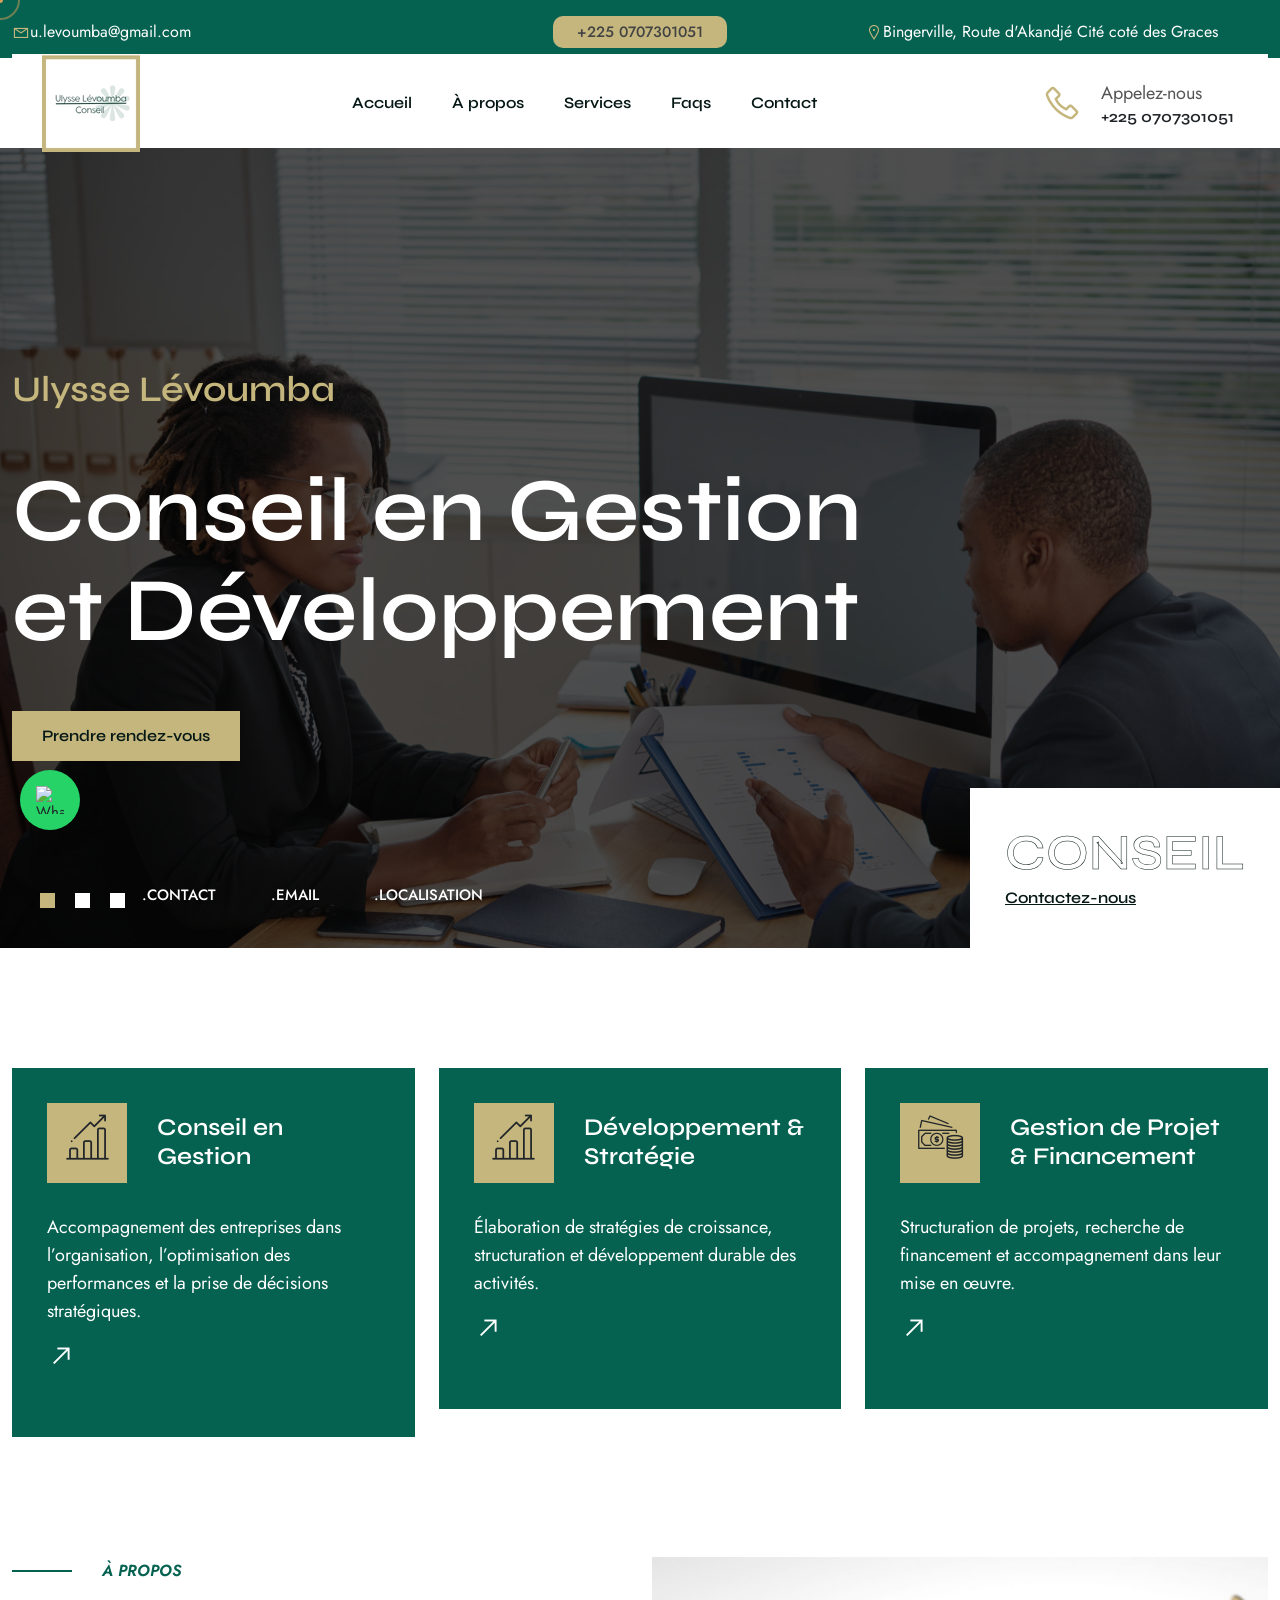
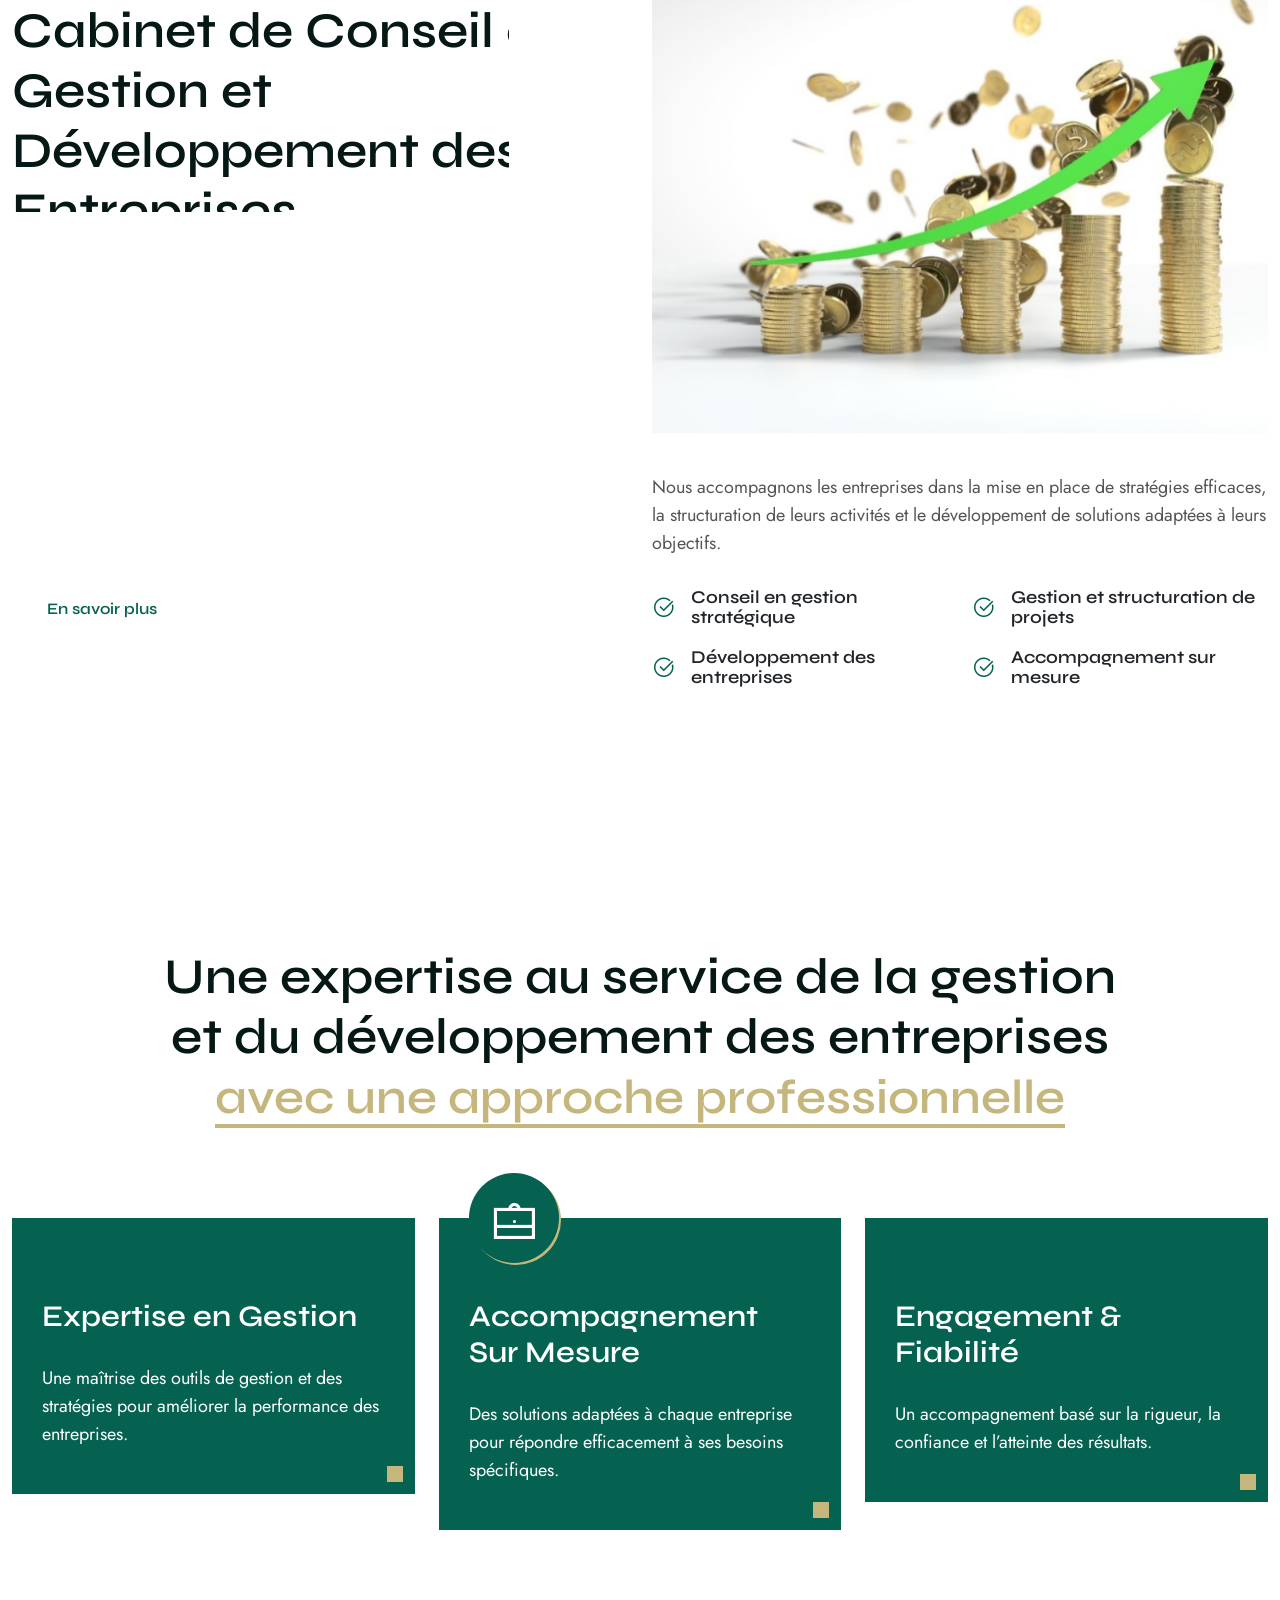
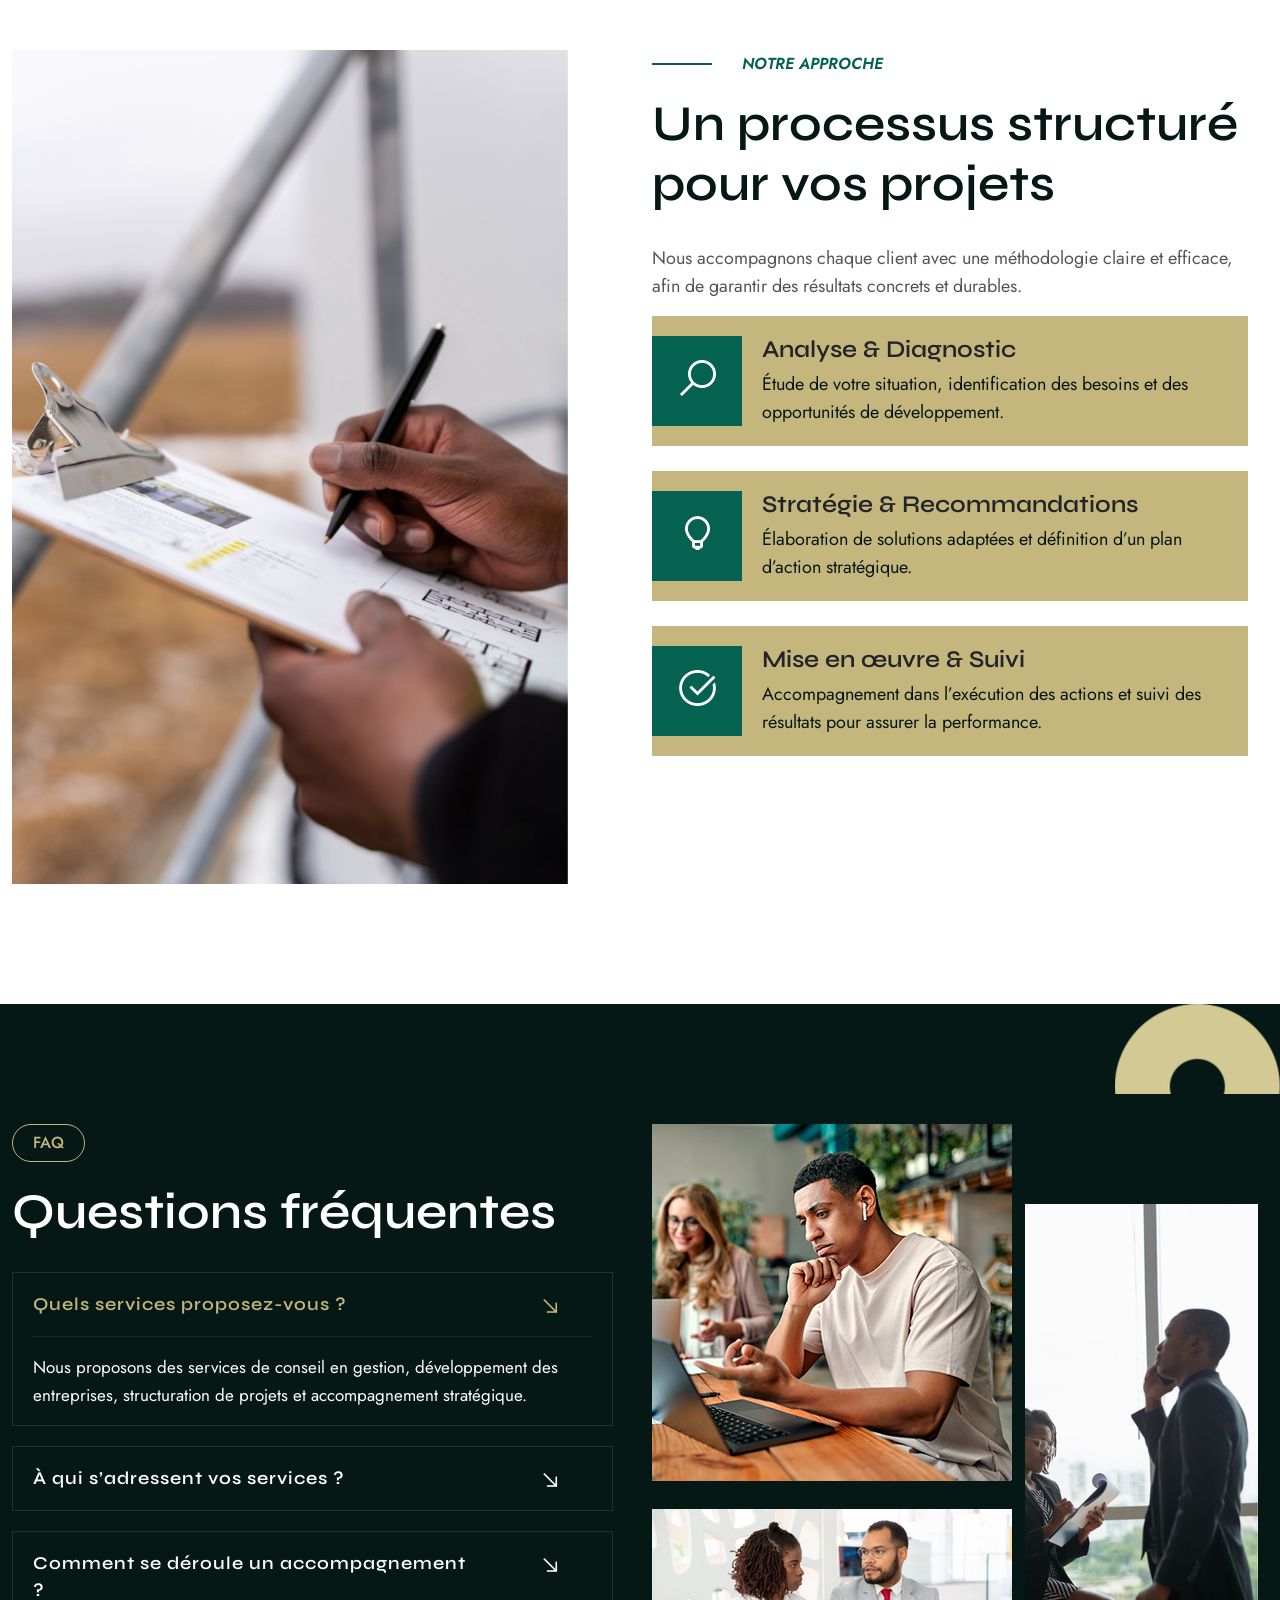
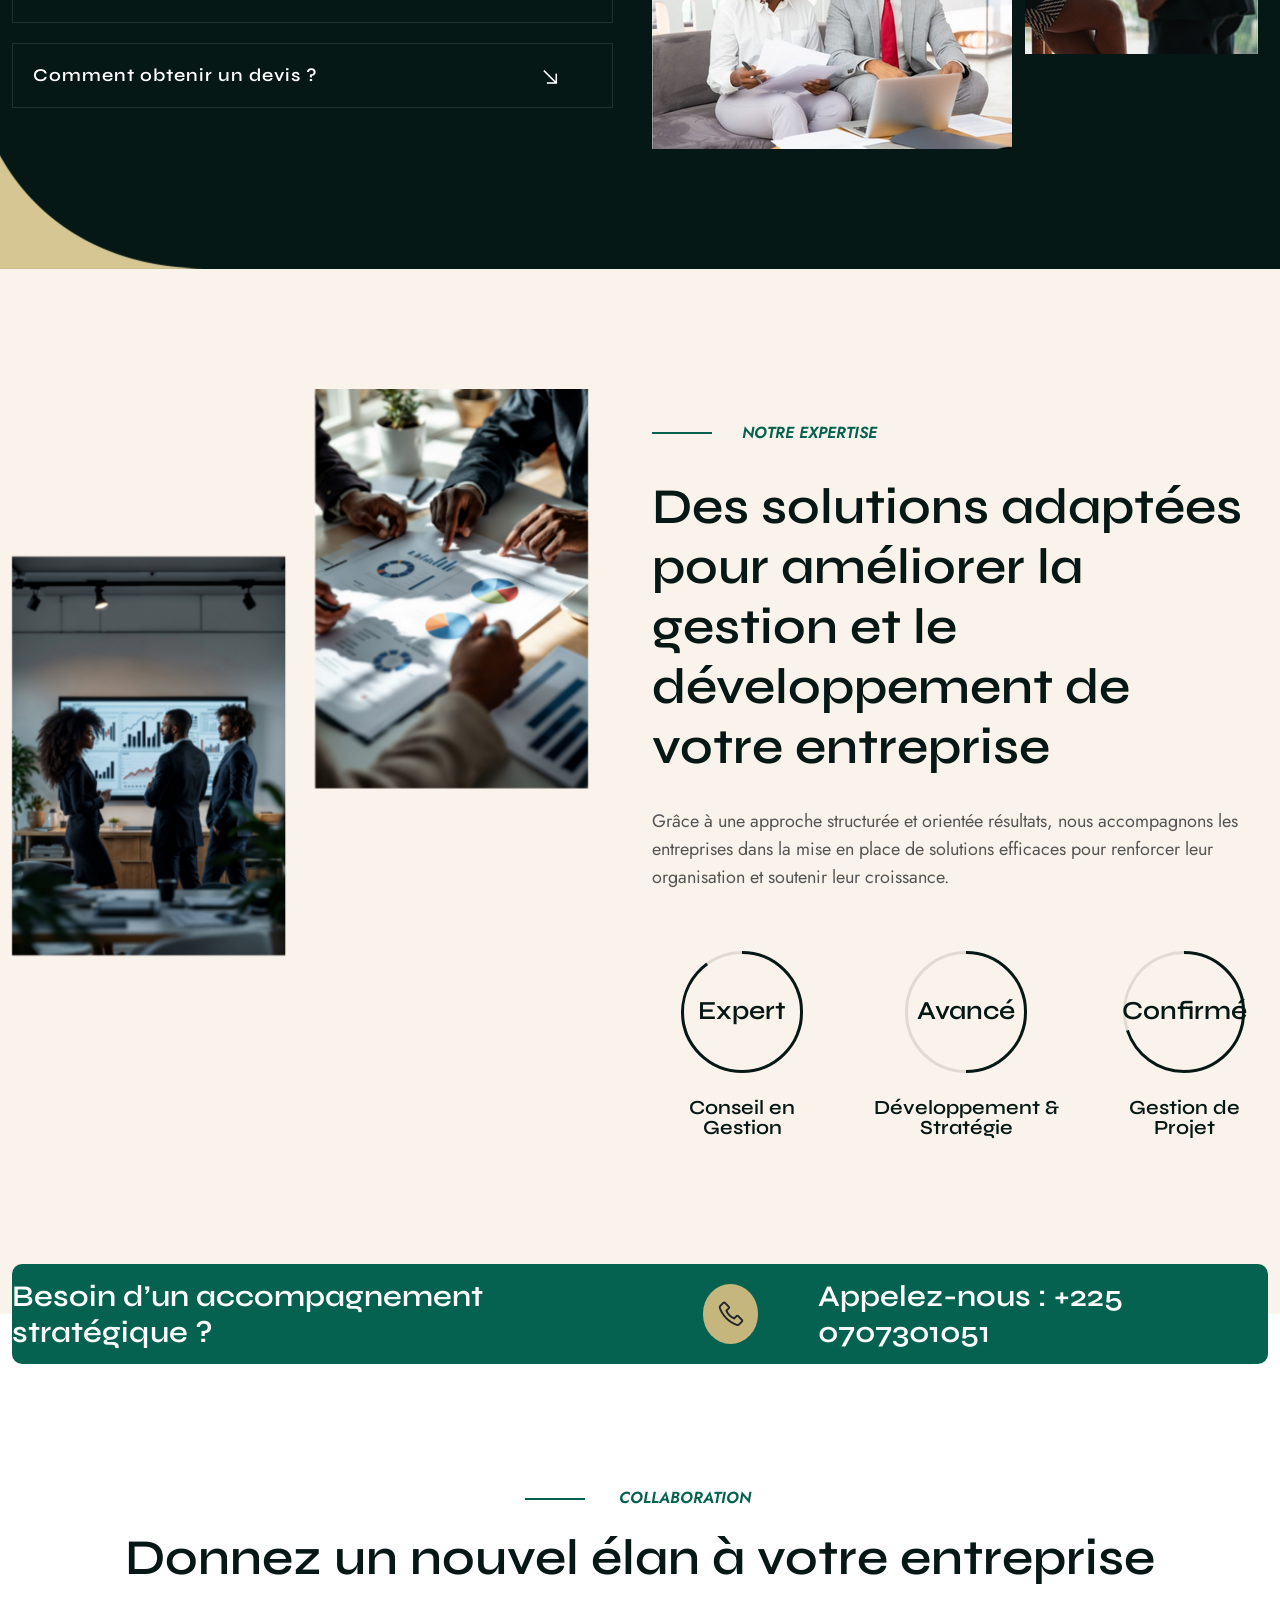
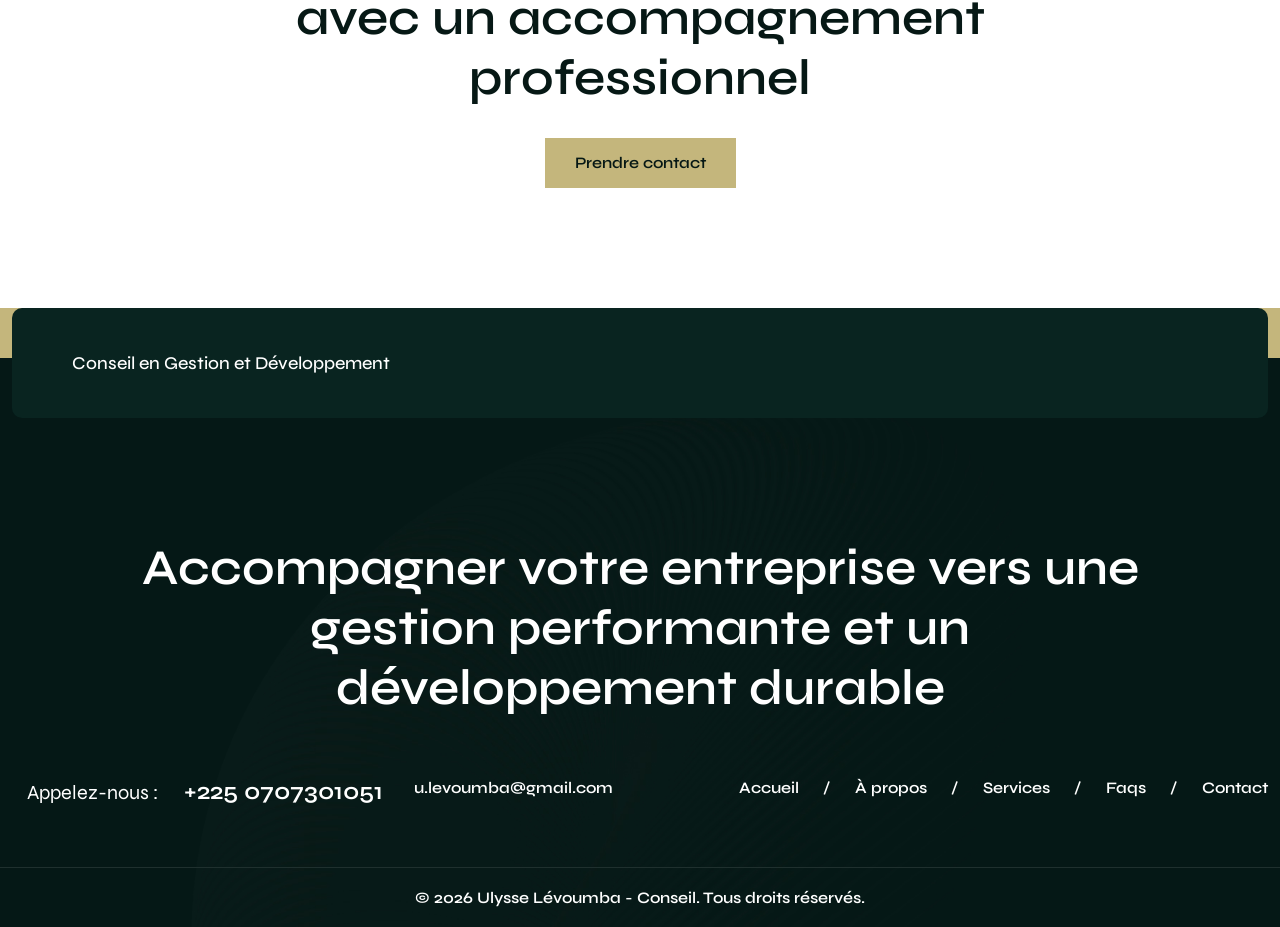
==== commit c2964784: "first commit" ====
--- a/index.html
+++ b/index.html
@@ -47,8 +47,8 @@
     <div class="mouseCursor cursor-outer"></div>
     <div class="mouseCursor cursor-inner"><span>Drag</span></div>
 
-    <!-- Pre-Loader -->
-    <div class="preloader"></div>
+    <!-- Pre-Loader 
+    <div class="preloader"></div>-->
 
     <!-- Header Top Area -->
     <div class="header-top-area header-top-two green-bg">
@@ -280,7 +280,7 @@
                     <div class="single-feature-item">
                         <div class="feature-item-inner">
                             <div class="feature-icon">
-                                <i class="flaticon-growth"></i>
+                                <i class="flaticon-bar-chart"></i>
                             </div>
                             <div class="feature-title">
                                 <h4 class="text-white">
@@ -906,6 +906,207 @@
             <path d="M50,1 a49,49 0 0,1 0,98 a49,49 0 0,1 0,-98" />
         </svg>
     </div>
+
+
+         <style>
+
+/* Bulle flottante */
+.whatsapp-bubble {
+  position: fixed;
+  bottom: 70px;
+  left: 20px;
+  background: #25D366;
+  width: 60px;
+  height: 60px;
+  border-radius: 50%;
+  box-shadow: 0 8px 20px rgba(0, 0, 0, 0.2);
+  cursor: pointer;
+  z-index: 9998;
+  display: flex;
+  align-items: center;
+  justify-content: center;
+  transition: transform 0.3s ease;
+}
+
+.whatsapp-bubble:hover {
+  transform: scale(1.1);
+}
+
+.whatsapp-bubble img {
+  width: 28px;
+  height: 28px;
+}
+
+      
+/* Popup */
+.whatsapp-popup {
+  position: fixed;
+  bottom: 90px;
+  left: 20px;
+  width: 320px;
+  max-width: 90%;
+  background: white;
+  border-radius: 15px;
+  box-shadow: 0 10px 30px rgba(0, 0, 0, 0.15);
+  z-index: 9999;
+  overflow: hidden;
+  opacity: 0;
+  transform: translateY(20px) scale(0.98);
+  transition: all 0.5s ease;
+  font-family: 'Arial', sans-serif;
+  pointer-events: none;
+}
+
+.whatsapp-popup.show {
+  opacity: 1;
+  transform: translateY(0) scale(1);
+  pointer-events: auto;
+}
+
+.popup-header {
+  background: #25D366;
+  color: white;
+  padding: 12px;
+  display: flex;
+  align-items: center;
+  gap: 10px;
+  position: relative;
+}
+
+.popup-header img {
+  width: 32px;
+  height: 32px;
+}
+
+.popup-header span {
+  font-weight: bold;
+  font-size: 15px;
+}
+
+.popup-header button {
+  position: absolute;
+  top: 8px;
+  left: 10px;
+  background: transparent;
+  border: none;
+  color: white;
+  font-size: 20px;
+  cursor: pointer;
+}
+
+.popup-body {
+  padding: 15px;
+  text-align: center;
+  background: #f5f5f5;
+}
+
+.chat-bubble {
+  background-color: #dcf8c6;
+  color: #333;
+  padding: 10px 15px;
+  border-radius: 15px 15px 0 15px;
+  display: inline-block;
+  margin-bottom: 15px;
+  font-size: 15px;
+  opacity: 0;
+  word-wrap: wrap;
+  transform: translateY(10px);
+  transition: all 0.6s ease;
+}
+
+.chat-bubble.visible {
+  opacity: 1;
+  transform: translateY(0);
+}
+
+.popup-btn {
+  background: #25D366;
+  color: white;
+  padding: 10px 15px;
+  border-radius: 30px;
+  text-decoration: none;
+  font-weight: bold;
+  display: inline-block;
+  transition: background 0.3s ease;
+}
+
+.popup-btn:hover {
+  background: #1eb85c;
+}
+
+
+@keyframes bounceWhatsApp {
+  0%, 100% {
+    transform: translateY(0);
+  }
+  30% {
+    transform: translateY(-6px);
+  }
+  60% {
+    transform: translateY(3px);
+  }
+}
+
+.whatsapp-bubble.bounce {
+  animation: bounceWhatsApp 0.6s ease;
+}
+   </style>
+
+
+    <!-- Bulle flottante WhatsApp -->
+<div class="whatsapp-bubble" id="whatsappBubbleBtn">
+	<img src="https://img.icons8.com/ios-filled/50/ffffff/whatsapp.png" alt="WhatsApp">
+  </div>
+  
+  <!-- Popup WhatsApp -->
+  <div class="whatsapp-popup" id="whatsappPopup">
+	<div class="popup-header">
+	  <img src="https://img.icons8.com/color/48/000000/whatsapp--v1.png" alt="WhatsApp">
+	  <span style="color:white;">Support Ulysse Lévoumba Conseil</span>
+	  <button id="closePopup">&times;</button>
+	</div>
+	<div class="popup-body">
+	  <div class="chat-bubble" id="chatBubble" style="padding:16px;">
+		👋 Salut ! Bésoin d'aide ?
+	  </div>
+	  <a href="https://wa.me/+22507301051"
+      target="_blank" class="popup-btn">
+		Discuter sur WhatsApp
+	  </a>
+	</div>
+  </div>
+
+    <script>
+	document.addEventListener('DOMContentLoaded', () => {
+	  const popup = document.getElementById('whatsappPopup');
+	  const bubbleBtn = document.getElementById('whatsappBubbleBtn');
+	  const closeBtn = document.getElementById('closePopup');
+	  const chatBubble = document.getElementById('chatBubble');
+  
+	  // Afficher le popup quand on clique sur la bulle
+	  bubbleBtn.addEventListener('click', () => {
+		popup.classList.add('show');
+		setTimeout(() => {
+		  chatBubble.classList.add('visible');
+		}, 500);
+	  });
+  
+	  // Fermer le popup
+	  closeBtn.addEventListener('click', () => {
+		popup.classList.remove('show');
+		chatBubble.classList.remove('visible');
+	  });
+  
+	  // Animation de rebond toutes les 10 secondes
+	  setInterval(() => {
+		bubbleBtn.classList.add('bounce');
+		setTimeout(() => {
+		  bubbleBtn.classList.remove('bounce');
+		}, 600); // Durée de l'animation
+	  }, 10000); // Toutes les 10 secondes
+	});
+</script>
+
 
 
     <!-- Popper JS -->
@@ -938,6 +1139,8 @@
     <script src="assets/js/circle-progress.min.js"></script>
     <!-- Main JS -->
     <script src="assets/js/main.js"></script>
+
+
 </body>
 
 
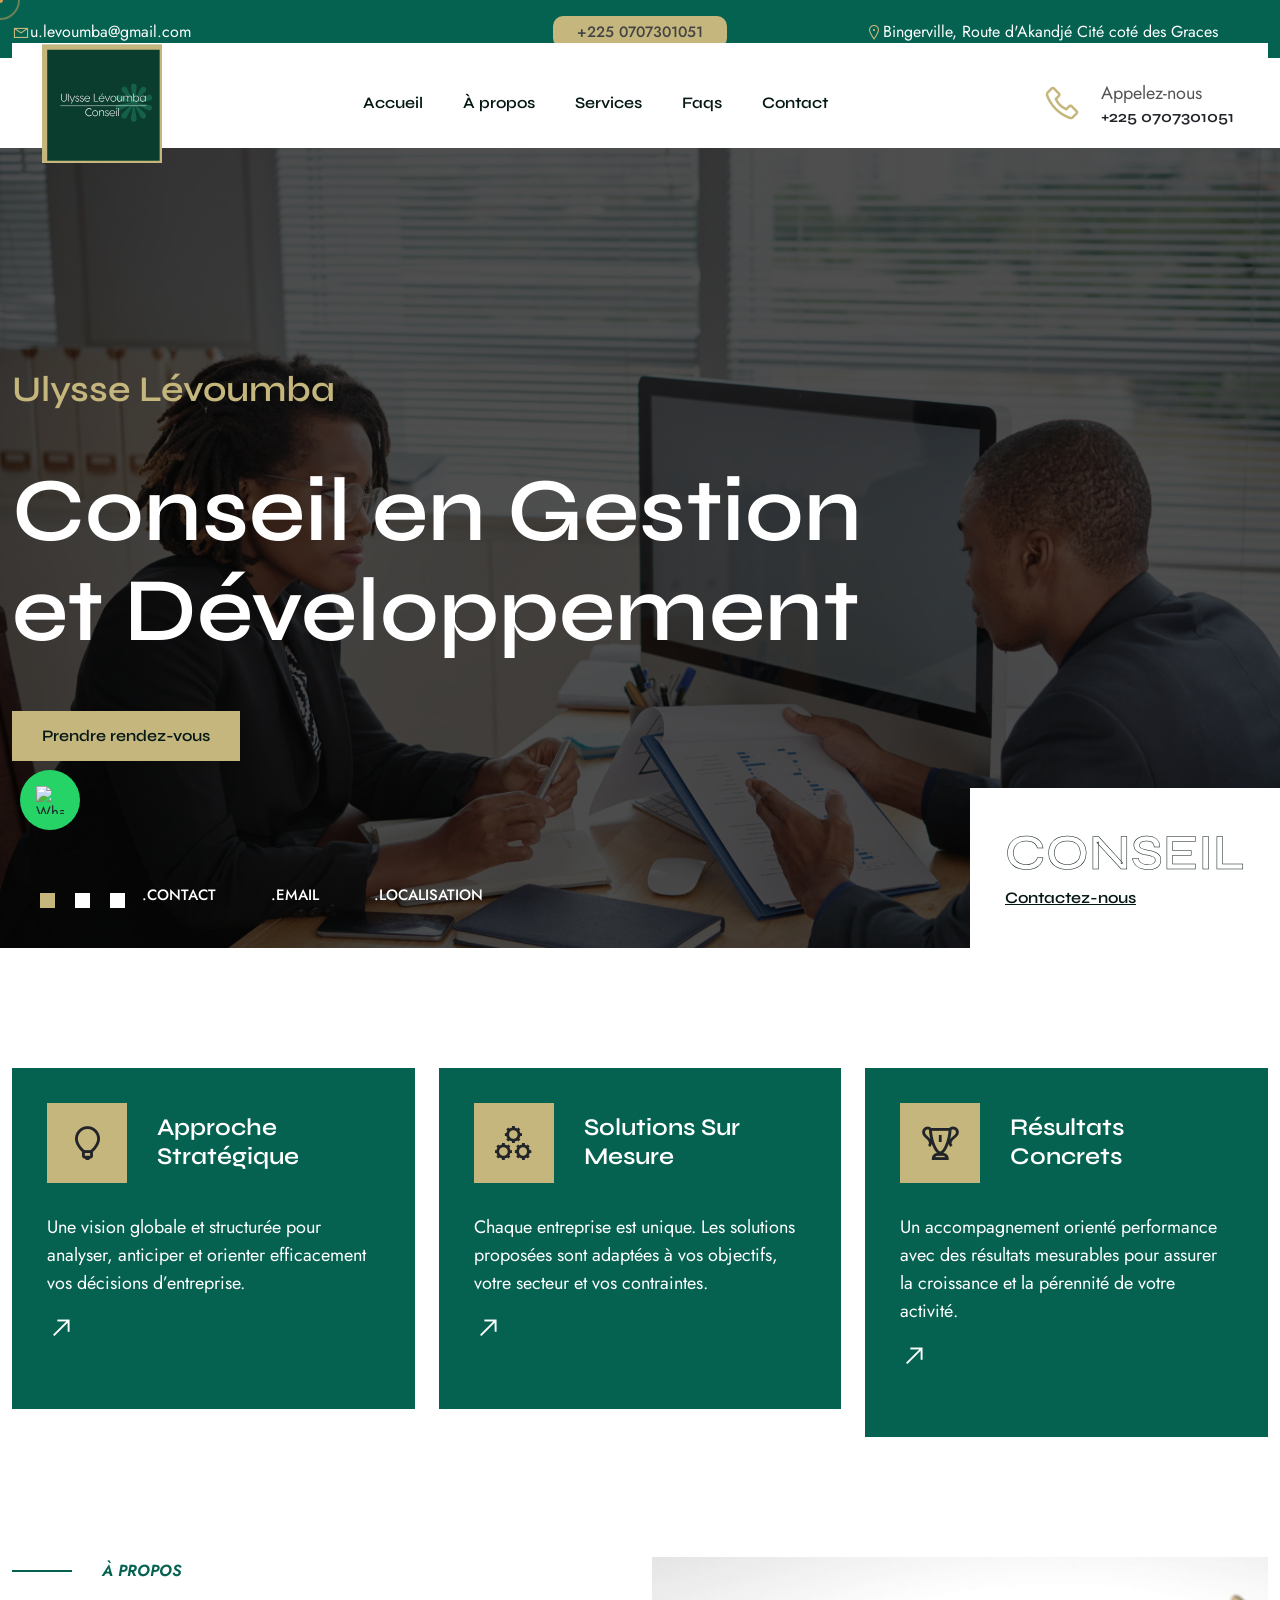
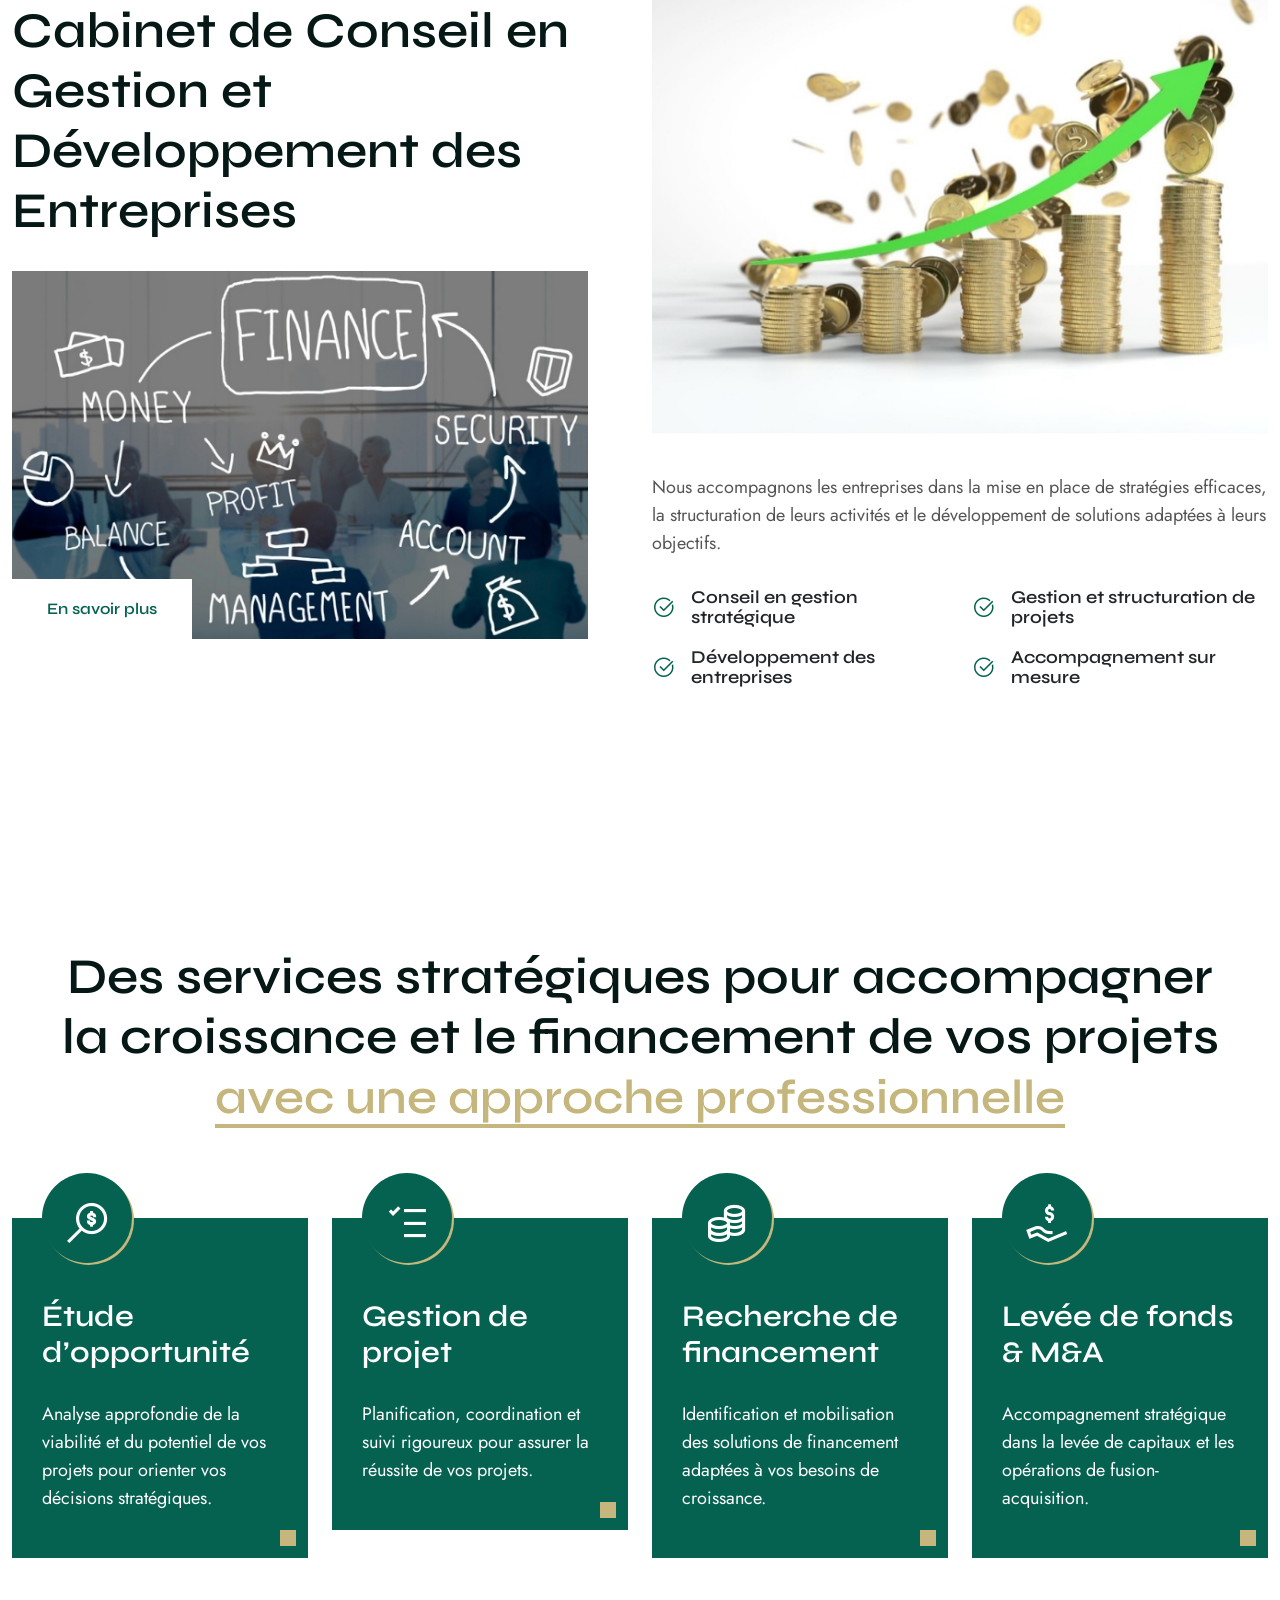
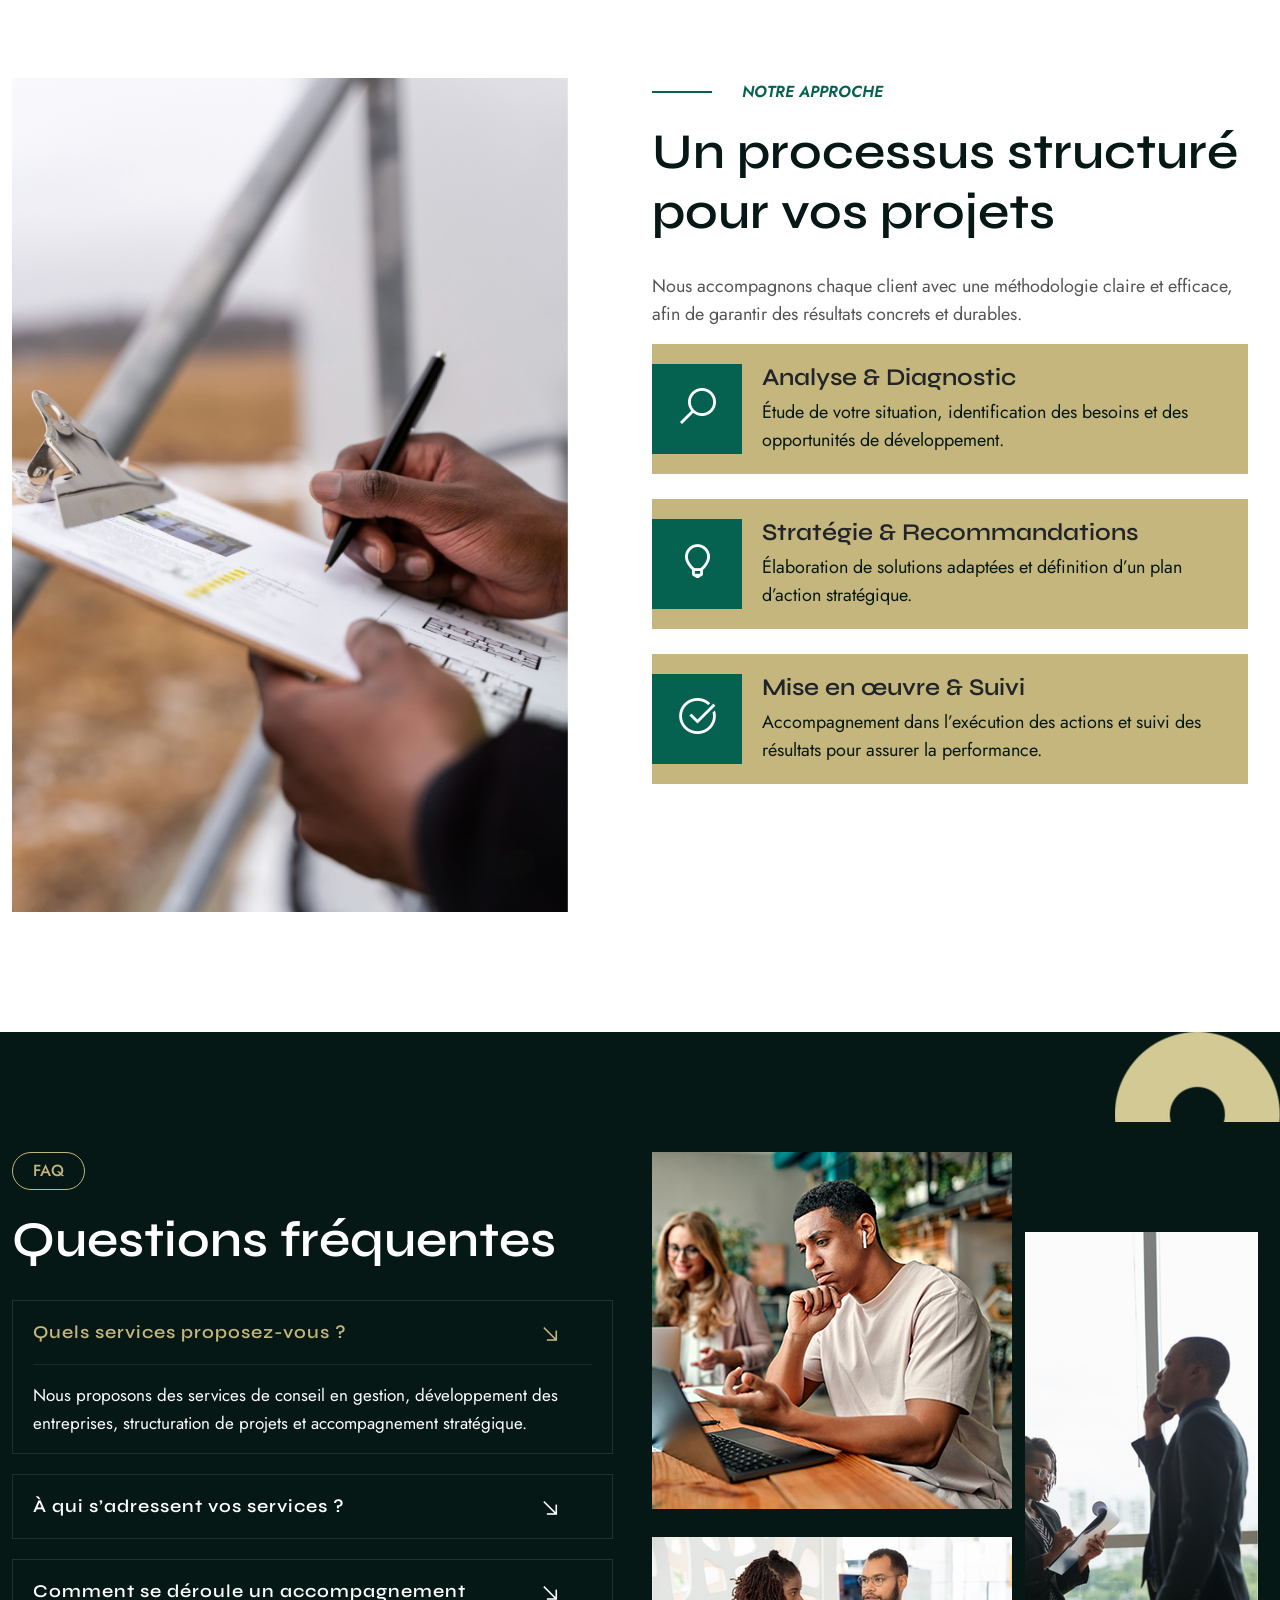
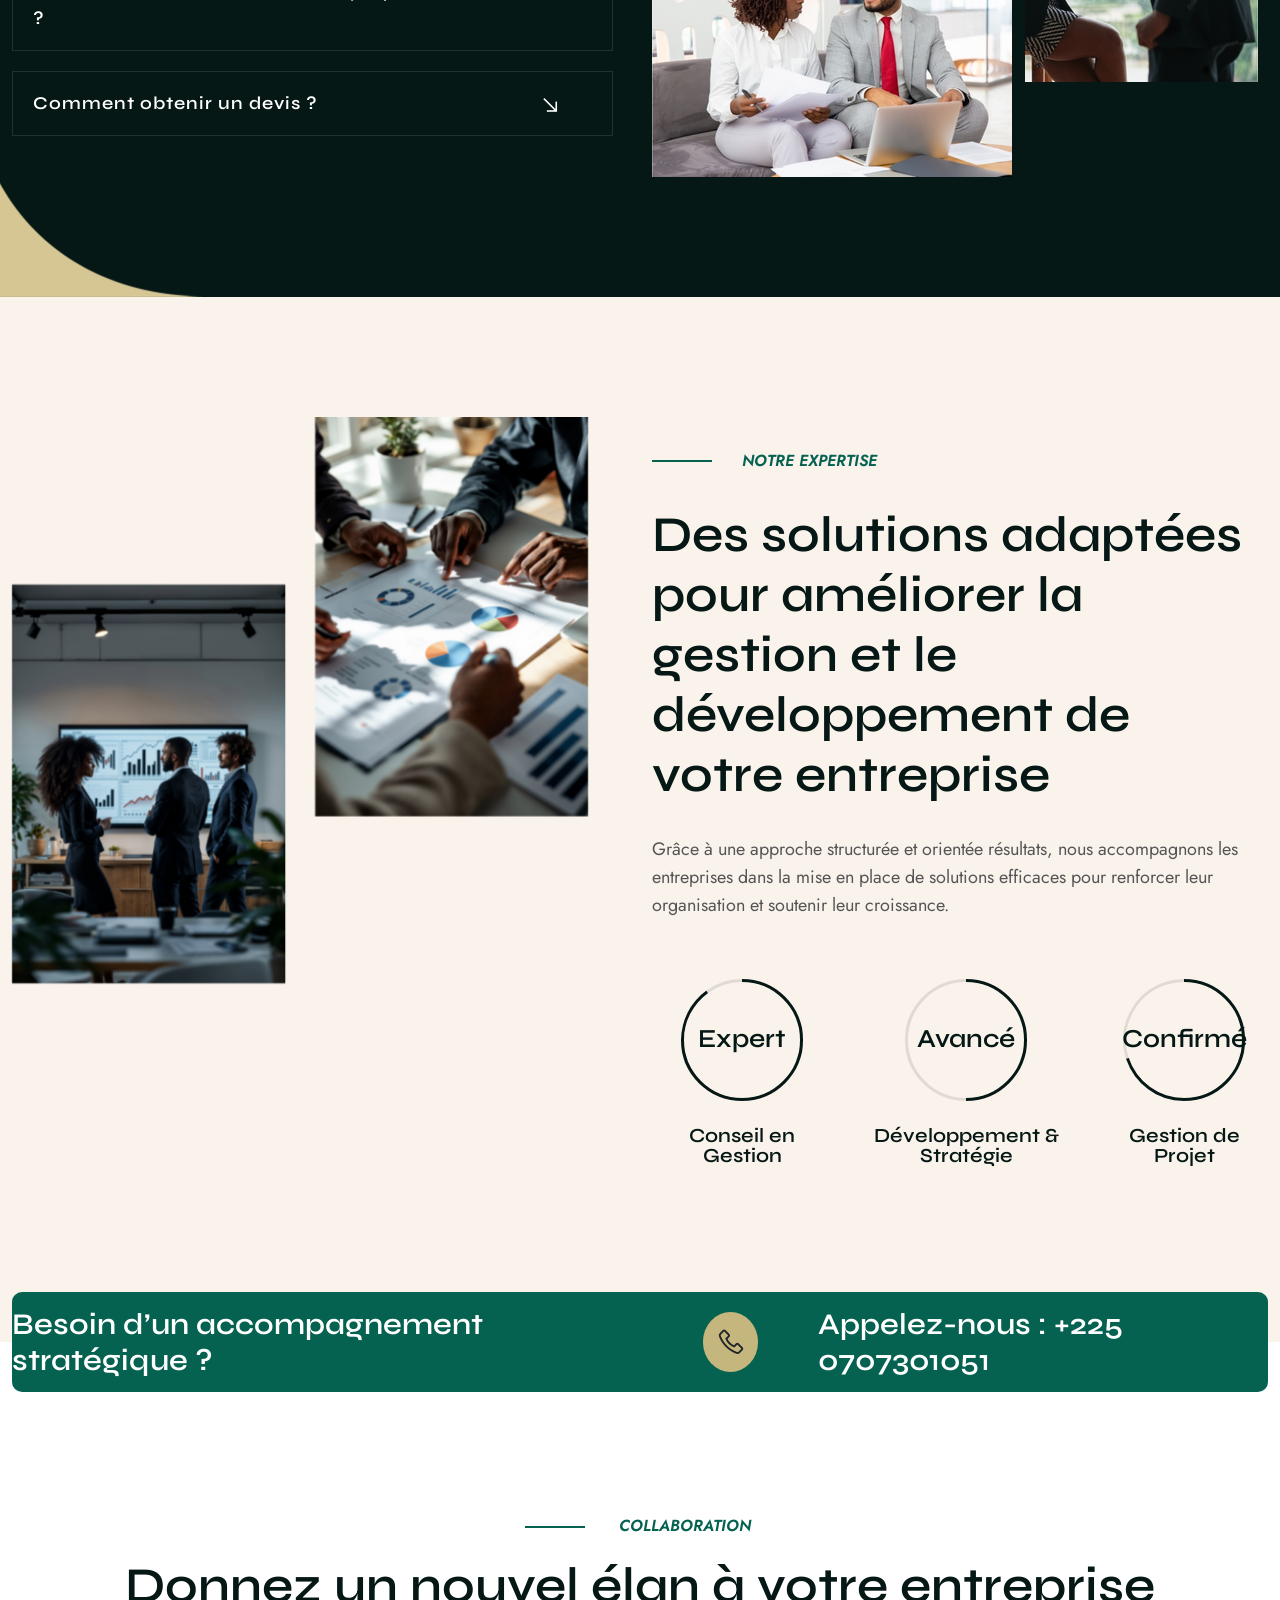
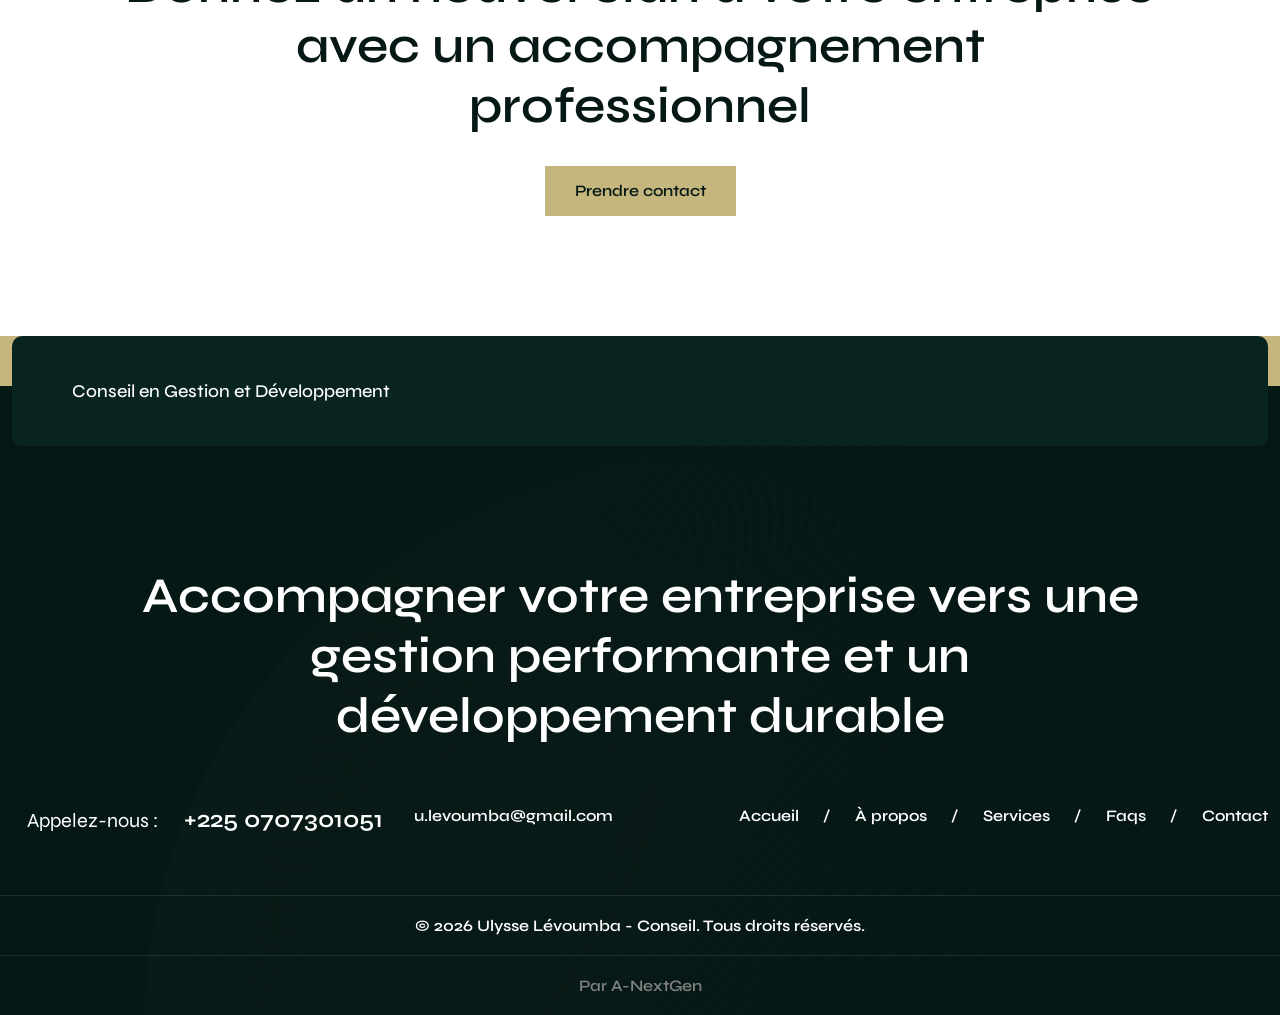
==== commit 56590c78: "first commit" ====
--- a/index.html
+++ b/index.html
@@ -1,5 +1,5 @@
 <!DOCTYPE html>
-<html lang="en">
+<html lang="fr">
 
 <head>
     <meta charset="utf-8">
@@ -9,7 +9,7 @@
     <title>Taxvi | Tax Advisor & Financial Consulting HTML Template</title>
 
     <!--Favicon-->
-    <link rel="icon" href="assets/img/favicon.png" type="image/jpg">
+    <link rel="icon" href="assets/img/logo.svg" type="image/jpg">
     <!-- Bootstrap CSS -->
     <link href="assets/css/bootstrap.min.css" rel="stylesheet">
     <!-- Line Awesome CSS -->
@@ -91,7 +91,8 @@
 
                         <!-- Logo personnalisé -->
                         <div class="logo">
-                            <a class="navbar-brand" href="index.html"><img src="assets/img/logo.jpg" alt=""></a>                            
+                            <a class="navbar-brand" href="index.html#"><img src="assets/img/logo.svg"
+                                    style="width: 120px; height: auto;" alt=""></a>
                         </div>
 
                         <!-- Menu -->
@@ -109,23 +110,23 @@
                                     <ul class="navbar-nav m-auto">
 
                                         <li class="nav-item">
-                                            <a class="nav-link active" href="#">Accueil</a>
+                                            <a class="nav-link active" href="#accueil">Accueil</a>
                                         </li>
 
                                         <li class="nav-item">
-                                            <a class="nav-link" href="#">À propos</a>
+                                            <a class="nav-link" href="#apropos">À propos</a>
                                         </li>
 
                                         <li class="nav-item">
-                                            <a class="nav-link" href="#">Services</a>
+                                            <a class="nav-link" href="#services">Services</a>
                                         </li>
 
                                         <li class="nav-item">
-                                            <a class="nav-link" href="#">Faqs</a>
+                                            <a class="nav-link" href="#faqs">Faqs</a>
                                         </li>
 
                                         <li class="nav-item">
-                                            <a class="nav-link" href="#">Contact</a>
+                                            <a class="nav-link" href="#contacts">Contact</a>
                                         </li>
 
                                     </ul>
@@ -151,7 +152,7 @@
     </div>
 
     <!-- Hero Area  -->
-    <div class="hero-area hero-area-two">
+    <div id="accueil" class="hero-area hero-area-two">
         <div class="homepage-slides owl-carousel">
 
             <!-- Slide 1 -->
@@ -172,7 +173,7 @@
                                 la structuration de leurs projets et le développement de leur performance.
                             </p>-->
 
-                            <a class="main-btn" href="contact.html">Prendre rendez-vous</a>
+                            <a class="main-btn" href="contact.html#">Prendre rendez-vous</a>
 
                         </div>
 
@@ -205,7 +206,7 @@
                                 et garantir la réussite de vos projets.
                             </p>-->
 
-                            <a class="main-btn" href="contact.html">Nous contacter</a>
+                            <a class="main-btn" href="contact.html#">Nous contacter</a>
 
                         </div>
                     </div>
@@ -231,7 +232,7 @@
                                 sécuriser vos investissements et accélérer votre croissance.
                             </p>-->
 
-                            <a class="main-btn" href="contact.html">Démarrer maintenant</a>
+                            <a class="main-btn" href="contact.html#">Démarrer maintenant</a>
 
                         </div>
                     </div>
@@ -243,92 +244,89 @@
         <!-- Badge -->
         <div class="founder-year">
             <h2>Conseil</h2>
-            <a href="contact.html">Contactez-nous</a>
-        </div>
-    </div>
-
-    <!-- Feature Area  -->
-    <div class="feature-section feature-two section-padding">
-        <div class="container">
-            <div class="row">
-
-                <!-- Bloc 1 -->
-                <div class="col-xl-4 col-lg-4 col-md-6 col-12 wow fadeInLeft animated" data-wow-delay="200ms">
-                    <div class="single-feature-item">
-                        <div class="feature-item-inner">
-                            <div class="feature-icon">
-                                <i class="flaticon-bar-chart"></i>
-                            </div>
-                            <div class="feature-title">
-                                <h4 class="text-white">
-                                    Conseil en Gestion
-                                </h4>
-                            </div>
-                        </div>
-                        <p>
-                            Accompagnement des entreprises dans l’organisation,
-                            l’optimisation des performances et la prise de décisions stratégiques.
-                        </p>
-                        <a href="service-details.html" class="service-details-link">
-                            <i class="las la-arrow-right"></i>
-                        </a>
-                    </div>
-                </div>
-
-                <!-- Bloc 2 -->
-                <div class="col-xl-4 col-lg-4 col-md-6 col-12 wow fadeInLeft animated" data-wow-delay="400ms">
-                    <div class="single-feature-item">
-                        <div class="feature-item-inner">
-                            <div class="feature-icon">
-                                <i class="flaticon-bar-chart"></i>
-                            </div>
-                            <div class="feature-title">
-                                <h4 class="text-white">
-                                    Développement & Stratégie
-                                </h4>
-                            </div>
-                        </div>
-                        <p>
-                            Élaboration de stratégies de croissance, structuration
-                            et développement durable des activités.
-                        </p>
-                        <a href="service-details.html" class="service-details-link">
-                            <i class="las la-arrow-right"></i>
-                        </a>
-                    </div>
-                </div>
-
-                <!-- Bloc 3 -->
-                <div class="col-xl-4 col-lg-4 col-12 wow fadeInLeft animated" data-wow-delay="600ms">
-                    <div class="single-feature-item">
-                        <div class="feature-item-inner">
-                            <div class="feature-icon">
-                                <i class="flaticon-money"></i>
-                            </div>
-                            <div class="feature-title">
-                                <h4 class="text-white">
-                                    Gestion de Projet & Financement
-                                </h4>
-                            </div>
-                        </div>
-                        <p>
-                            Structuration de projets, recherche de financement
-                            et accompagnement dans leur mise en œuvre.
-                        </p>
-                        <a href="service-details.html" class="service-details-link">
-                            <i class="las la-arrow-right"></i>
-                        </a>
-                    </div>
-                </div>
-
-            </div>
-        </div>
-    </div>
-
-
-
+            <a href="contact.html#">Contactez-nous</a>
+        </div>
+    </div>
+
+<!-- Feature Area  -->
+<div class="feature-section feature-two section-padding">
+    <div class="container">
+        <div class="row">
+
+            <!-- Bloc 1 -->
+            <div class="col-xl-4 col-lg-4 col-md-6 col-12 wow fadeInLeft animated" data-wow-delay="200ms">
+                <div class="single-feature-item">
+                    <div class="feature-item-inner">
+                        <div class="feature-icon">
+                            <i class="las la-lightbulb"></i>
+                        </div>
+                        <div class="feature-title">
+                            <h4 class="text-white">
+                                Approche Stratégique
+                            </h4>
+                        </div>
+                    </div>
+                    <p>
+                        Une vision globale et structurée pour analyser, anticiper
+                        et orienter efficacement vos décisions d’entreprise.
+                    </p>
+                    <a href="service-details.html#" class="service-details-link">
+                        <i class="las la-arrow-right"></i>
+                    </a>
+                </div>
+            </div>
+
+            <!-- Bloc 2 -->
+            <div class="col-xl-4 col-lg-4 col-md-6 col-12 wow fadeInLeft animated" data-wow-delay="400ms">
+                <div class="single-feature-item">
+                    <div class="feature-item-inner">
+                        <div class="feature-icon">
+                            <i class="las la-cogs"></i>
+                        </div>
+                        <div class="feature-title">
+                            <h4 class="text-white">
+                                Solutions Sur Mesure
+                            </h4>
+                        </div>
+                    </div>
+                    <p>
+                        Chaque entreprise est unique. Les solutions proposées
+                        sont adaptées à vos objectifs, votre secteur et vos contraintes.
+                    </p>
+                    <a href="service-details.html#" class="service-details-link">
+                        <i class="las la-arrow-right"></i>
+                    </a>
+                </div>
+            </div>
+
+            <!-- Bloc 3 -->
+            <div class="col-xl-4 col-lg-4 col-12 wow fadeInLeft animated" data-wow-delay="600ms">
+                <div class="single-feature-item">
+                    <div class="feature-item-inner">
+                        <div class="feature-icon">
+                            <i class="las la-trophy"></i>
+                        </div>
+                        <div class="feature-title">
+                            <h4 class="text-white">
+                                Résultats Concrets
+                            </h4>
+                        </div>
+                    </div>
+                    <p>
+                        Un accompagnement orienté performance avec des résultats
+                        mesurables pour assurer la croissance et la pérennité de votre activité.
+                    </p>
+                    <a href="service-details.html#" class="service-details-link">
+                        <i class="las la-arrow-right"></i>
+                    </a>
+                </div>
+            </div>
+
+        </div>
+    </div>
+</div>
     <!-- About Section  -->
-    <div class="about-section about-two section-padding pt-0">
+    <div id="apropos" class="about-section about-two section-padding pt-0">
         <div class="container">
             <div class="row">
 
@@ -363,7 +361,7 @@
 
                         <div class="about-left-img wow fadeInUp animated" data-wow-delay="400ms">
                             <img src="assets/img/about/about-3.jpg" alt="">
-                            <a href="about.html">En savoir plus</a>
+                            <a href="about.html#">En savoir plus</a>
                         </div>
 
                     </div>
@@ -413,7 +411,7 @@
 
 
     <!-- Feature Section  -->
-    <div class="feature-section section-padding pb-0">
+    <div id="services" class="feature-section section-padding pb-0">
         <div class="container">
 
             <!-- Titre -->
@@ -421,9 +419,9 @@
                 <div class="col-xl-12 text-center">
                     <div class="section-title">
                         <h2>
-                            Une expertise au service de la gestion <br>
-                            et du développement des entreprises <br>
-                            <a href="about.html">avec une approche professionnelle</a>
+                            Des services stratégiques pour accompagner <br>
+                            la croissance et le financement de vos projets <br>
+                            <a href="about.html#">avec une approche professionnelle</a>
                         </h2>
                     </div>
                 </div>
@@ -432,56 +430,73 @@
             <div class="row mt-60">
 
                 <!-- Bloc 1 -->
-                <div class="col-xl-4 col-lg-4 col-md-6 col-12 wow fadeInUp animated" data-wow-delay="100ms">
+                <div class="col-xl-3 col-lg-4 col-md-6 col-12 wow fadeInUp animated" data-wow-delay="100ms">
                     <div class="feature-item-wrap">
                         <div class="feature-icon">
-                            <i class="las la-chart-line"></i>
+                            <i class="las la-search-dollar"></i>
                         </div>
                         <div class="feature-content">
-                            <h4>Expertise en Gestion</h4>
+                            <h4>Étude d’opportunité</h4>
                             <p>
-                                Une maîtrise des outils de gestion et des stratégies
-                                pour améliorer la performance des entreprises.
+                                Analyse approfondie de la viabilité et du potentiel
+                                de vos projets pour orienter vos décisions stratégiques.
                             </p>
                         </div>
                     </div>
                 </div>
 
                 <!-- Bloc 2 -->
-                <div class="col-xl-4 col-lg-4 col-md-6 col-12 wow fadeInUp animated" data-wow-delay="200ms">
+                <div class="col-xl-3 col-lg-4 col-md-6 col-12 wow fadeInUp animated" data-wow-delay="200ms">
                     <div class="feature-item-wrap">
                         <div class="feature-icon">
-                            <i class="las la-briefcase"></i>
+                            <i class="las la-tasks"></i>
                         </div>
                         <div class="feature-content">
-                            <h4>Accompagnement Sur Mesure</h4>
+                            <h4>Gestion de projet</h4>
                             <p>
-                                Des solutions adaptées à chaque entreprise pour
-                                répondre efficacement à ses besoins spécifiques.
+                                Planification, coordination et suivi rigoureux
+                                pour assurer la réussite de vos projets.
                             </p>
                         </div>
                     </div>
                 </div>
 
                 <!-- Bloc 3 -->
-                <div class="col-xl-4 col-lg-4 col-md-6 col-12 wow fadeInUp animated" data-wow-delay="300ms">
+                <div class="col-xl-3 col-lg-4 col-md-6 col-12 wow fadeInUp animated" data-wow-delay="300ms">
                     <div class="feature-item-wrap">
                         <div class="feature-icon">
-                            <i class="las la-handshake"></i>
+                            <i class="las la-coins"></i>
                         </div>
                         <div class="feature-content">
-                            <h4>Engagement & Fiabilité</h4>
+                            <h4>Recherche de financement</h4>
                             <p>
-                                Un accompagnement basé sur la rigueur, la confiance
-                                et l’atteinte des résultats.
+                                Identification et mobilisation des solutions de financement
+                                adaptées à vos besoins de croissance.
                             </p>
                         </div>
                     </div>
                 </div>
 
-            </div>
-        </div>
-    </div>
+                <!-- Bloc 4 -->
+                <div class="col-xl-3 col-lg-4 col-md-6 col-12 wow fadeInUp animated" data-wow-delay="400ms">
+                    <div class="feature-item-wrap">
+                        <div class="feature-icon">
+                            <i class="las la-hand-holding-usd"></i>
+                        </div>
+                        <div class="feature-content">
+                            <h4>Levée de fonds & M&A</h4>
+                            <p>
+                                Accompagnement stratégique dans la levée de capitaux
+                                et les opérations de fusion-acquisition.
+                            </p>
+                        </div>
+                    </div>
+                </div>
+
+            </div>
+        </div>
+    </div>
+
 
 
     <!-- Process Section  -->
@@ -561,7 +576,7 @@
 
 
     <!-- FAQ Section -->
-    <div class="faq-section faq-two section-padding dark-bg">
+    <div id="faqs" class="faq-section faq-two section-padding dark-bg">
         <div class="container">
             <div class="row">
 
@@ -816,7 +831,7 @@
                         </h2>
                     </div>
 
-                    <a href="contact.html" class="main-btn">
+                    <a href="contact.html#" class="main-btn">
                         Prendre contact
                     </a>
 
@@ -842,7 +857,7 @@
 
 
     <!-- Footer Area  -->
-    <div class="footer-area footer-two">
+    <div id="contacts" class="footer-area footer-two">
         <div class="container">
 
             <!-- Message principal -->
@@ -893,7 +908,19 @@
                     <p class="text-white">
                         © 2026 Ulysse Lévoumba - Conseil. Tous droits réservés.
                     </p>
-                </div>
+
+                </div>
+
+            </div>
+
+            <div class="row">
+                <div class="footer-bottom">
+                    <p class="text-grey" style="color: grey;">
+                        Par A-NextGen
+                    </p>
+
+                </div>
+
             </div>
 
         </div>
@@ -908,204 +935,206 @@
     </div>
 
 
-         <style>
-
-/* Bulle flottante */
-.whatsapp-bubble {
-  position: fixed;
-  bottom: 70px;
-  left: 20px;
-  background: #25D366;
-  width: 60px;
-  height: 60px;
-  border-radius: 50%;
-  box-shadow: 0 8px 20px rgba(0, 0, 0, 0.2);
-  cursor: pointer;
-  z-index: 9998;
-  display: flex;
-  align-items: center;
-  justify-content: center;
-  transition: transform 0.3s ease;
-}
-
-.whatsapp-bubble:hover {
-  transform: scale(1.1);
-}
-
-.whatsapp-bubble img {
-  width: 28px;
-  height: 28px;
-}
-
-      
-/* Popup */
-.whatsapp-popup {
-  position: fixed;
-  bottom: 90px;
-  left: 20px;
-  width: 320px;
-  max-width: 90%;
-  background: white;
-  border-radius: 15px;
-  box-shadow: 0 10px 30px rgba(0, 0, 0, 0.15);
-  z-index: 9999;
-  overflow: hidden;
-  opacity: 0;
-  transform: translateY(20px) scale(0.98);
-  transition: all 0.5s ease;
-  font-family: 'Arial', sans-serif;
-  pointer-events: none;
-}
-
-.whatsapp-popup.show {
-  opacity: 1;
-  transform: translateY(0) scale(1);
-  pointer-events: auto;
-}
-
-.popup-header {
-  background: #25D366;
-  color: white;
-  padding: 12px;
-  display: flex;
-  align-items: center;
-  gap: 10px;
-  position: relative;
-}
-
-.popup-header img {
-  width: 32px;
-  height: 32px;
-}
-
-.popup-header span {
-  font-weight: bold;
-  font-size: 15px;
-}
-
-.popup-header button {
-  position: absolute;
-  top: 8px;
-  left: 10px;
-  background: transparent;
-  border: none;
-  color: white;
-  font-size: 20px;
-  cursor: pointer;
-}
-
-.popup-body {
-  padding: 15px;
-  text-align: center;
-  background: #f5f5f5;
-}
-
-.chat-bubble {
-  background-color: #dcf8c6;
-  color: #333;
-  padding: 10px 15px;
-  border-radius: 15px 15px 0 15px;
-  display: inline-block;
-  margin-bottom: 15px;
-  font-size: 15px;
-  opacity: 0;
-  word-wrap: wrap;
-  transform: translateY(10px);
-  transition: all 0.6s ease;
-}
-
-.chat-bubble.visible {
-  opacity: 1;
-  transform: translateY(0);
-}
-
-.popup-btn {
-  background: #25D366;
-  color: white;
-  padding: 10px 15px;
-  border-radius: 30px;
-  text-decoration: none;
-  font-weight: bold;
-  display: inline-block;
-  transition: background 0.3s ease;
-}
-
-.popup-btn:hover {
-  background: #1eb85c;
-}
-
-
-@keyframes bounceWhatsApp {
-  0%, 100% {
-    transform: translateY(0);
-  }
-  30% {
-    transform: translateY(-6px);
-  }
-  60% {
-    transform: translateY(3px);
-  }
-}
-
-.whatsapp-bubble.bounce {
-  animation: bounceWhatsApp 0.6s ease;
-}
-   </style>
+    <style>
+        /* Bulle flottante */
+        .whatsapp-bubble {
+            position: fixed;
+            bottom: 70px;
+            left: 20px;
+            background: #25D366;
+            width: 60px;
+            height: 60px;
+            border-radius: 50%;
+            box-shadow: 0 8px 20px rgba(0, 0, 0, 0.2);
+            cursor: pointer;
+            z-index: 9998;
+            display: flex;
+            align-items: center;
+            justify-content: center;
+            transition: transform 0.3s ease;
+        }
+
+        .whatsapp-bubble:hover {
+            transform: scale(1.1);
+        }
+
+        .whatsapp-bubble img {
+            width: 28px;
+            height: 28px;
+        }
+
+
+        /* Popup */
+        .whatsapp-popup {
+            position: fixed;
+            bottom: 90px;
+            left: 20px;
+            width: 320px;
+            max-width: 90%;
+            background: white;
+            border-radius: 15px;
+            box-shadow: 0 10px 30px rgba(0, 0, 0, 0.15);
+            z-index: 9999;
+            overflow: hidden;
+            opacity: 0;
+            transform: translateY(20px) scale(0.98);
+            transition: all 0.5s ease;
+            font-family: 'Arial', sans-serif;
+            pointer-events: none;
+        }
+
+        .whatsapp-popup.show {
+            opacity: 1;
+            transform: translateY(0) scale(1);
+            pointer-events: auto;
+        }
+
+        .popup-header {
+            background: #25D366;
+            color: white;
+            padding: 12px;
+            display: flex;
+            align-items: center;
+            gap: 10px;
+            position: relative;
+        }
+
+        .popup-header img {
+            width: 32px;
+            height: 32px;
+        }
+
+        .popup-header span {
+            font-weight: bold;
+            font-size: 15px;
+        }
+
+        .popup-header button {
+            position: absolute;
+            top: 8px;
+            left: 10px;
+            background: transparent;
+            border: none;
+            color: white;
+            font-size: 20px;
+            cursor: pointer;
+        }
+
+        .popup-body {
+            padding: 15px;
+            text-align: center;
+            background: #f5f5f5;
+        }
+
+        .chat-bubble {
+            background-color: #dcf8c6;
+            color: #333;
+            padding: 10px 15px;
+            border-radius: 15px 15px 0 15px;
+            display: inline-block;
+            margin-bottom: 15px;
+            font-size: 15px;
+            opacity: 0;
+            word-wrap: wrap;
+            transform: translateY(10px);
+            transition: all 0.6s ease;
+        }
+
+        .chat-bubble.visible {
+            opacity: 1;
+            transform: translateY(0);
+        }
+
+        .popup-btn {
+            background: #25D366;
+            color: white;
+            padding: 10px 15px;
+            border-radius: 30px;
+            text-decoration: none;
+            font-weight: bold;
+            display: inline-block;
+            transition: background 0.3s ease;
+        }
+
+        .popup-btn:hover {
+            background: #1eb85c;
+        }
+
+
+        @keyframes bounceWhatsApp {
+
+            0%,
+            100% {
+                transform: translateY(0);
+            }
+
+            30% {
+                transform: translateY(-6px);
+            }
+
+            60% {
+                transform: translateY(3px);
+            }
+        }
+
+        .whatsapp-bubble.bounce {
+            animation: bounceWhatsApp 0.6s ease;
+        }
+    </style>
 
 
     <!-- Bulle flottante WhatsApp -->
-<div class="whatsapp-bubble" id="whatsappBubbleBtn">
-	<img src="https://img.icons8.com/ios-filled/50/ffffff/whatsapp.png" alt="WhatsApp">
-  </div>
-  
-  <!-- Popup WhatsApp -->
-  <div class="whatsapp-popup" id="whatsappPopup">
-	<div class="popup-header">
-	  <img src="https://img.icons8.com/color/48/000000/whatsapp--v1.png" alt="WhatsApp">
-	  <span style="color:white;">Support Ulysse Lévoumba Conseil</span>
-	  <button id="closePopup">&times;</button>
-	</div>
-	<div class="popup-body">
-	  <div class="chat-bubble" id="chatBubble" style="padding:16px;">
-		👋 Salut ! Bésoin d'aide ?
-	  </div>
-	  <a href="https://wa.me/+22507301051"
-      target="_blank" class="popup-btn">
-		Discuter sur WhatsApp
-	  </a>
-	</div>
-  </div>
+    <div class="whatsapp-bubble" id="whatsappBubbleBtn">
+        <img src="https://img.icons8.com/ios-filled/50/ffffff/whatsapp.png" alt="WhatsApp">
+    </div>
+
+    <!-- Popup WhatsApp -->
+    <div class="whatsapp-popup" id="whatsappPopup">
+        <div class="popup-header">
+            <img src="https://img.icons8.com/color/48/000000/whatsapp--v1.png" alt="WhatsApp">
+            <span style="color:white;">Support Ulysse Lévoumba Conseil</span>
+            <button id="closePopup">&times;</button>
+        </div>
+        <div class="popup-body">
+            <div class="chat-bubble" id="chatBubble" style="padding:16px;">
+                👋 Salut ! Bésoin d'aide ?
+            </div>
+            <a href="https://wa.me/+22507301051" target="_blank" class="popup-btn">
+                Discuter sur WhatsApp
+            </a>
+        </div>
+    </div>
 
     <script>
-	document.addEventListener('DOMContentLoaded', () => {
-	  const popup = document.getElementById('whatsappPopup');
-	  const bubbleBtn = document.getElementById('whatsappBubbleBtn');
-	  const closeBtn = document.getElementById('closePopup');
-	  const chatBubble = document.getElementById('chatBubble');
-  
-	  // Afficher le popup quand on clique sur la bulle
-	  bubbleBtn.addEventListener('click', () => {
-		popup.classList.add('show');
-		setTimeout(() => {
-		  chatBubble.classList.add('visible');
-		}, 500);
-	  });
-  
-	  // Fermer le popup
-	  closeBtn.addEventListener('click', () => {
-		popup.classList.remove('show');
-		chatBubble.classList.remove('visible');
-	  });
-  
-	  // Animation de rebond toutes les 10 secondes
-	  setInterval(() => {
-		bubbleBtn.classList.add('bounce');
-		setTimeout(() => {
-		  bubbleBtn.classList.remove('bounce');
-		}, 600); // Durée de l'animation
-	  }, 10000); // Toutes les 10 secondes
-	});
-</script>
+        document.addEventListener('DOMContentLoaded', () => {
+            const popup = document.getElementById('whatsappPopup');
+            const bubbleBtn = document.getElementById('whatsappBubbleBtn');
+            const closeBtn = document.getElementById('closePopup');
+            const chatBubble = document.getElementById('chatBubble');
+
+            // Afficher le popup quand on clique sur la bulle
+            bubbleBtn.addEventListener('click', () => {
+                popup.classList.add('show');
+                setTimeout(() => {
+                    chatBubble.classList.add('visible');
+                }, 500);
+            });
+
+            // Fermer le popup
+            closeBtn.addEventListener('click', () => {
+                popup.classList.remove('show');
+                chatBubble.classList.remove('visible');
+            });
+
+            // Animation de rebond toutes les 10 secondes
+            setInterval(() => {
+                bubbleBtn.classList.add('bounce');
+                setTimeout(() => {
+                    bubbleBtn.classList.remove('bounce');
+                }, 600); // Durée de l'animation
+            }, 10000); // Toutes les 10 secondes
+        });
+    </script>
 
 
 
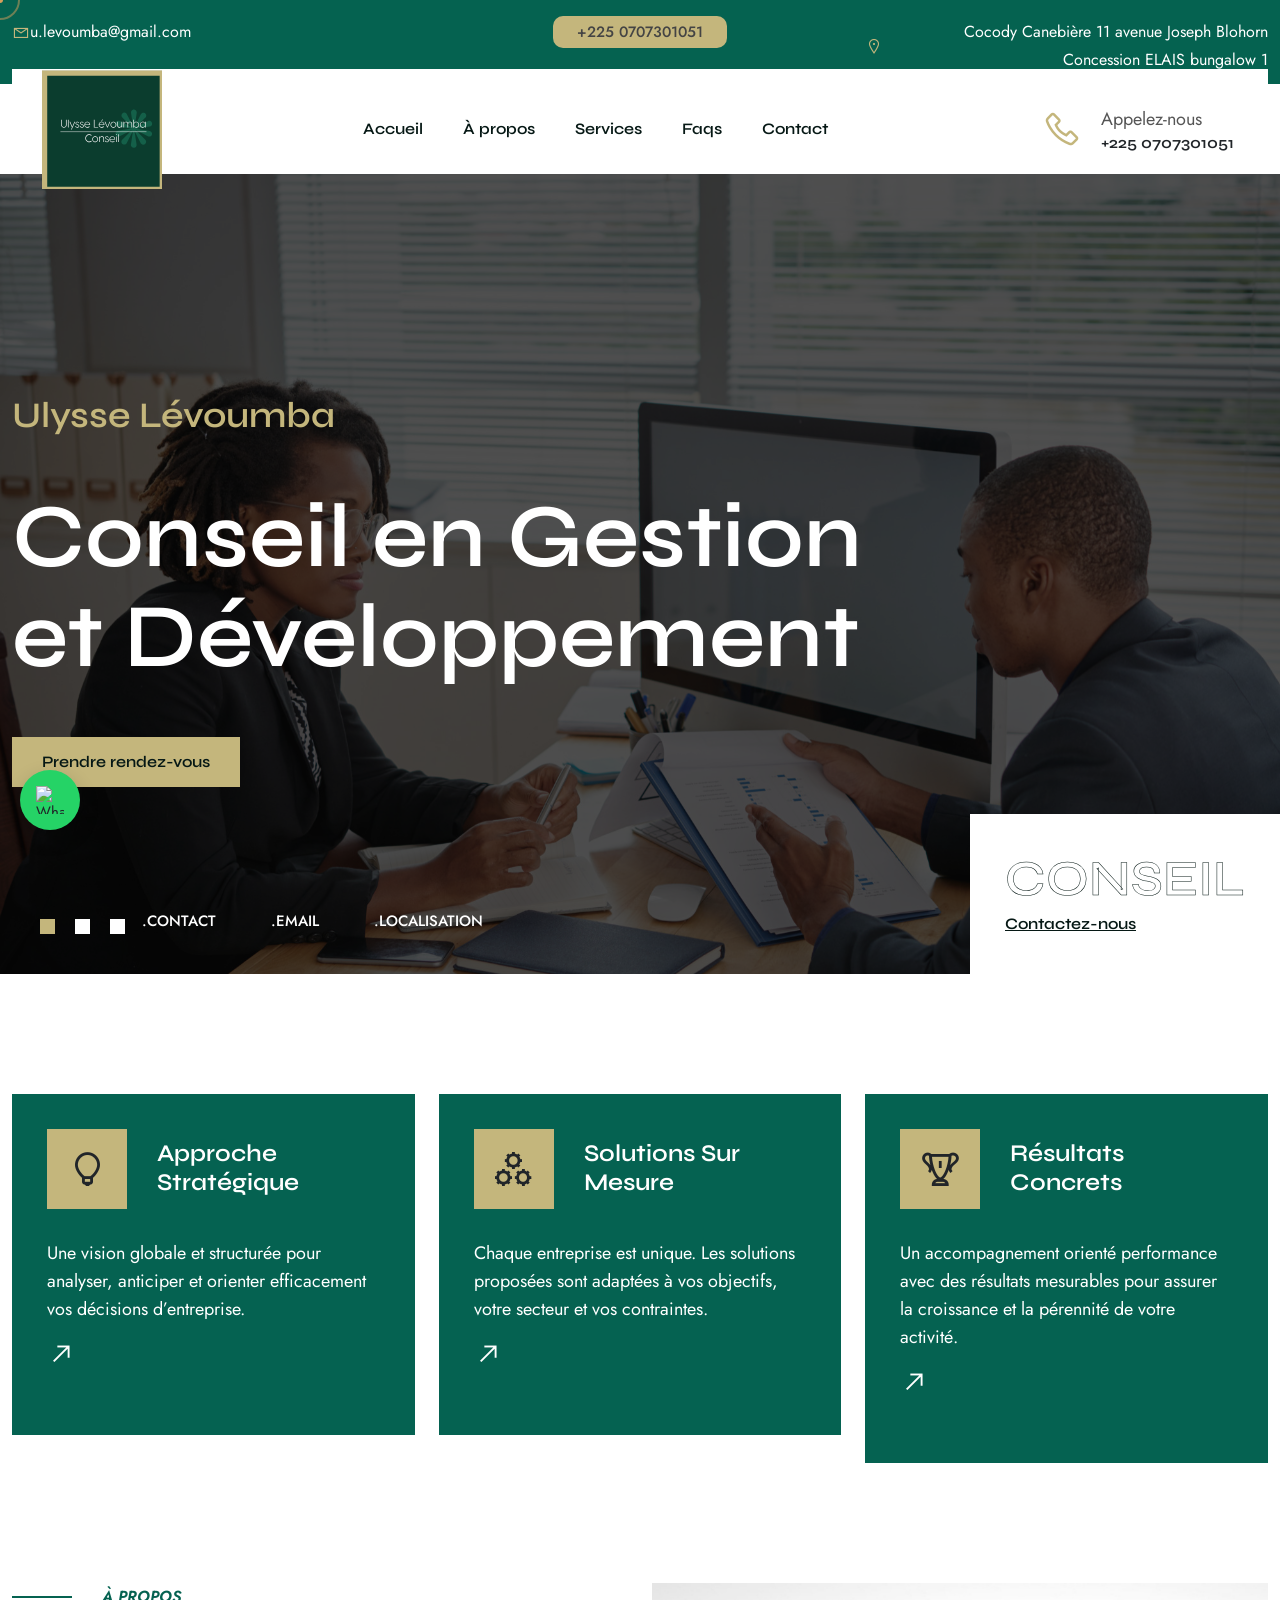
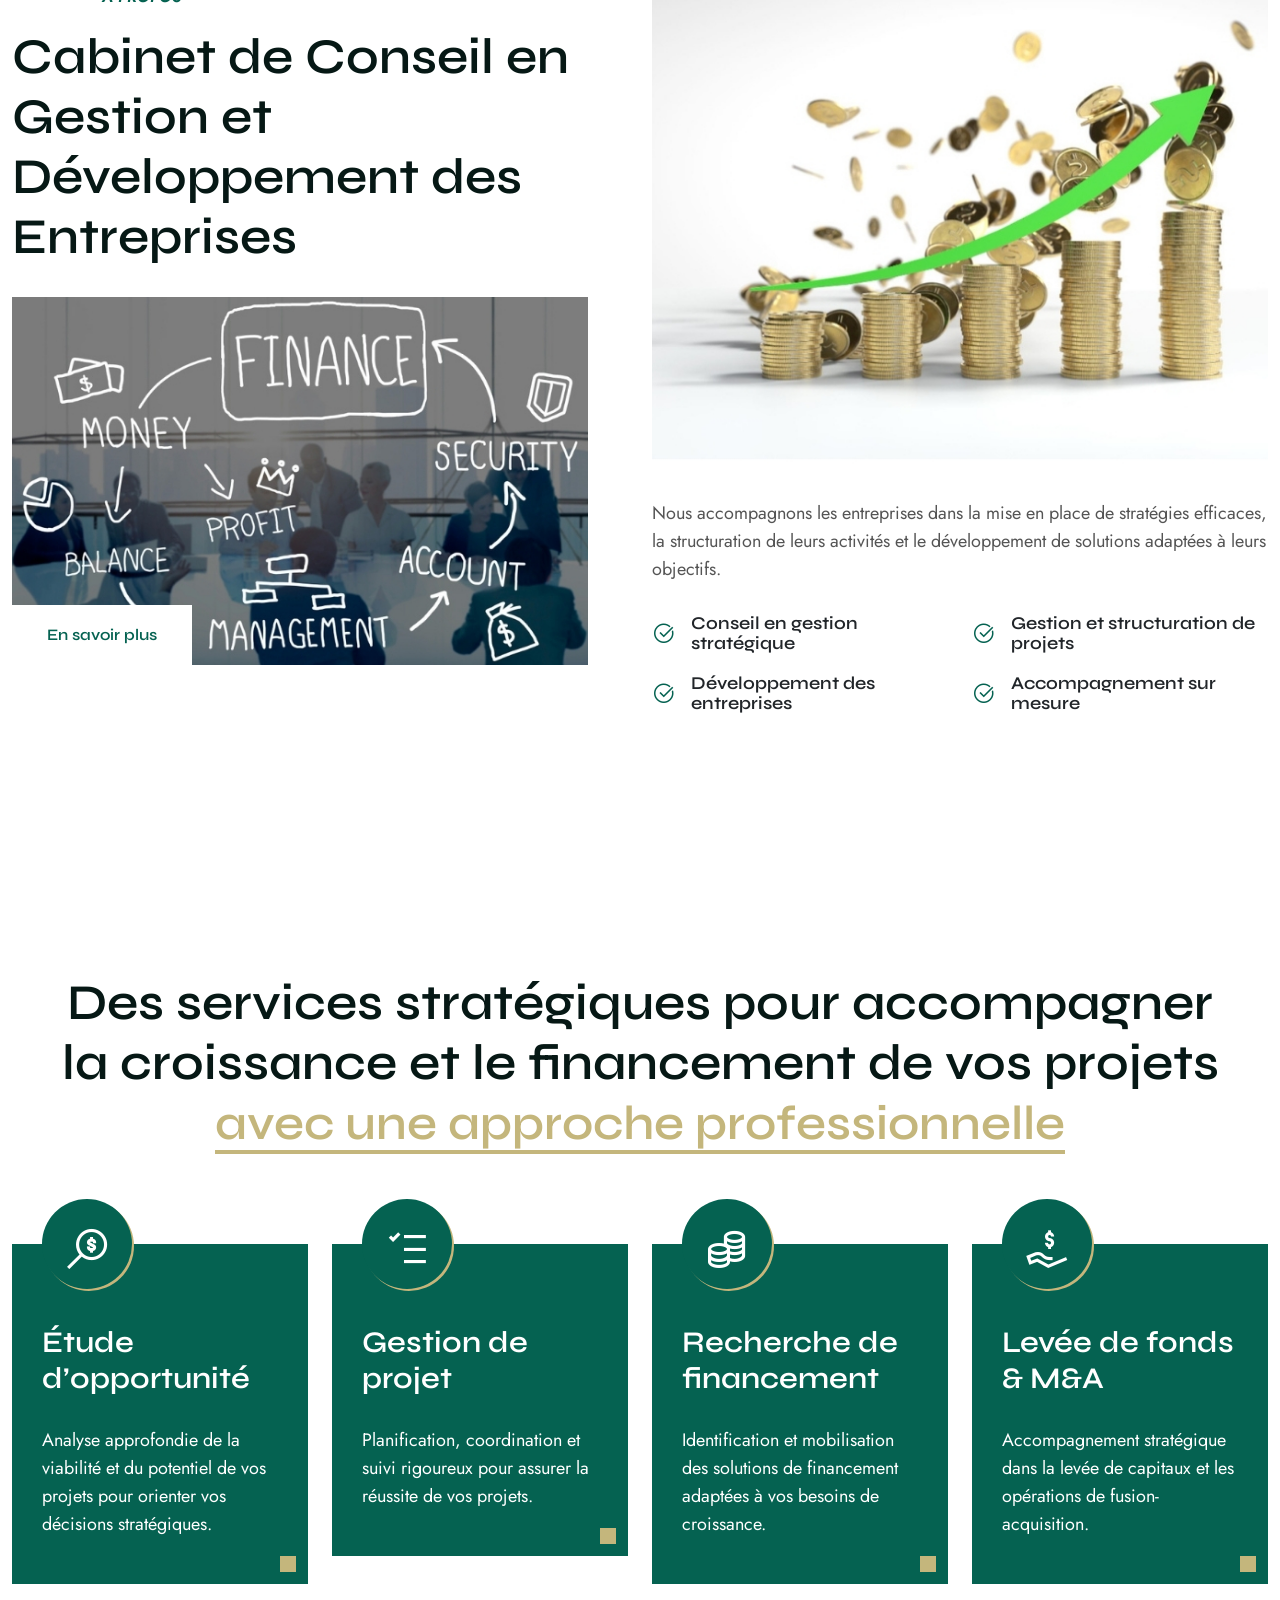
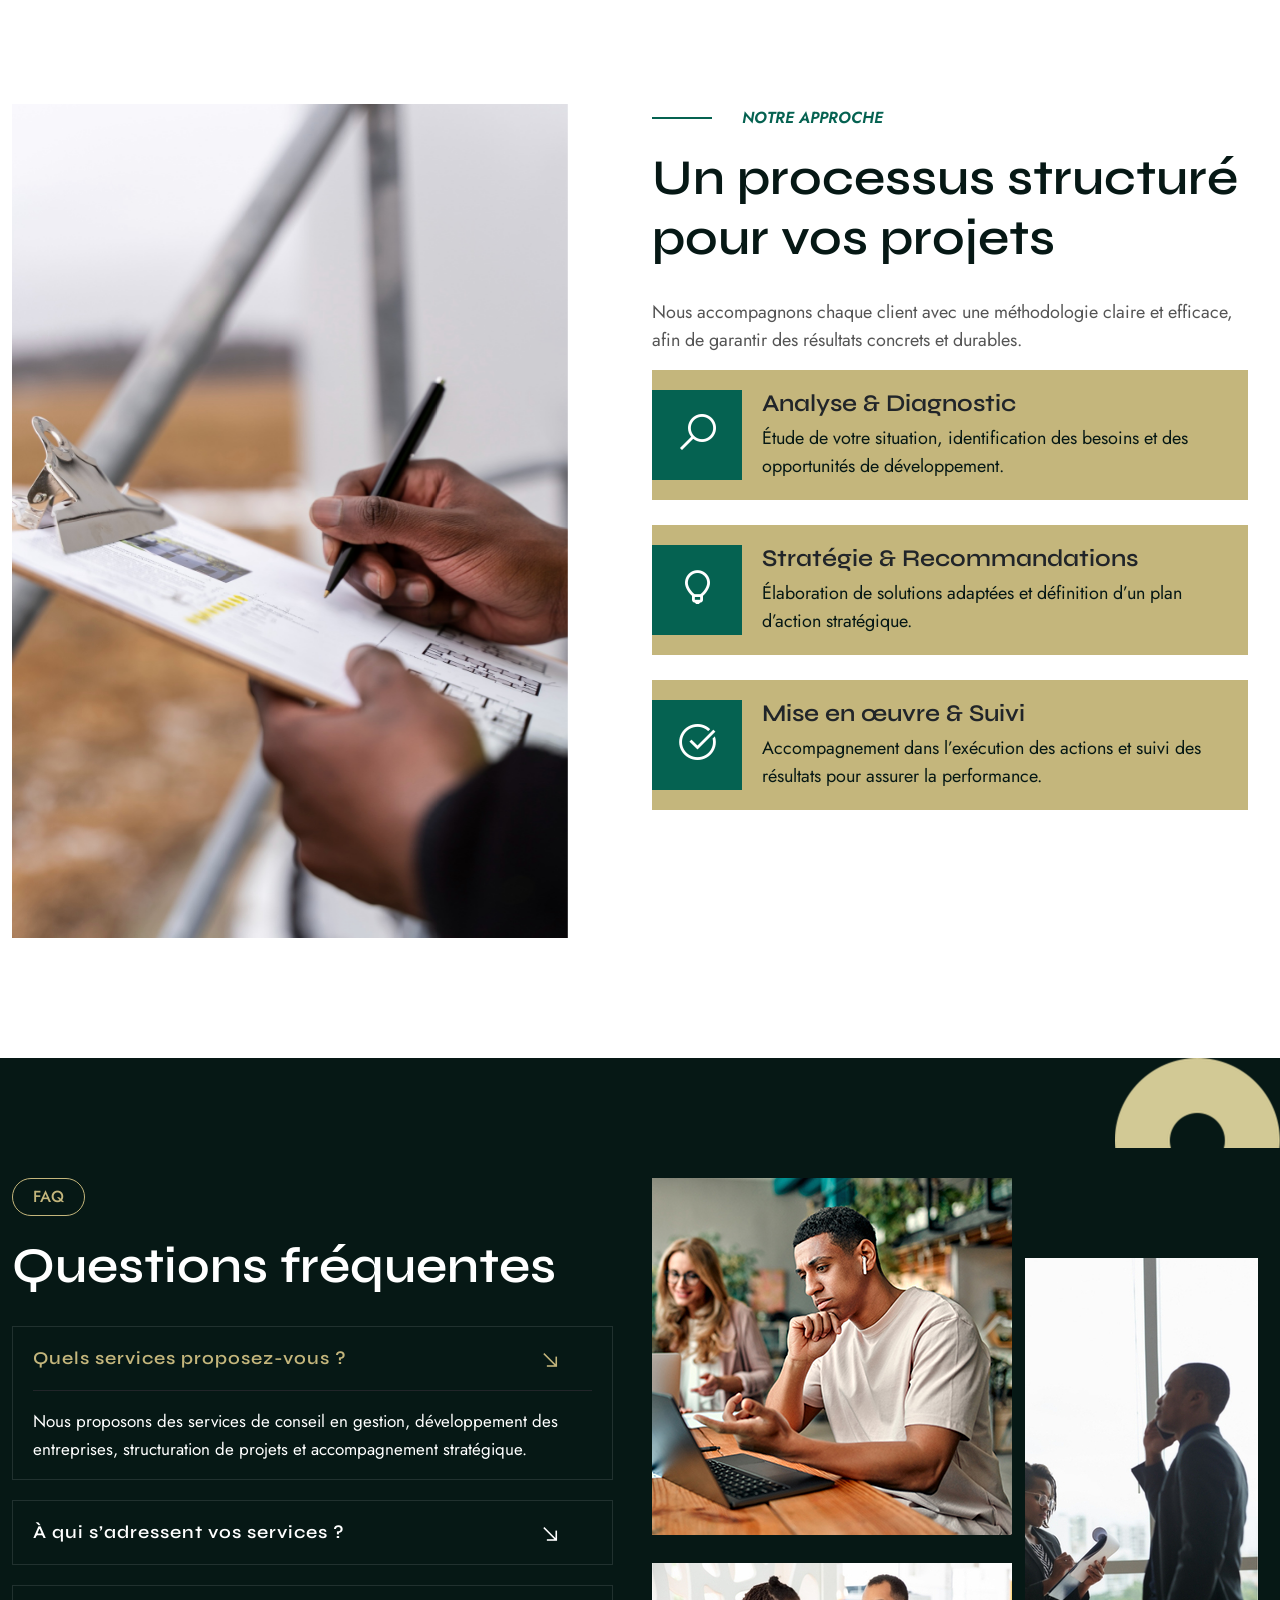
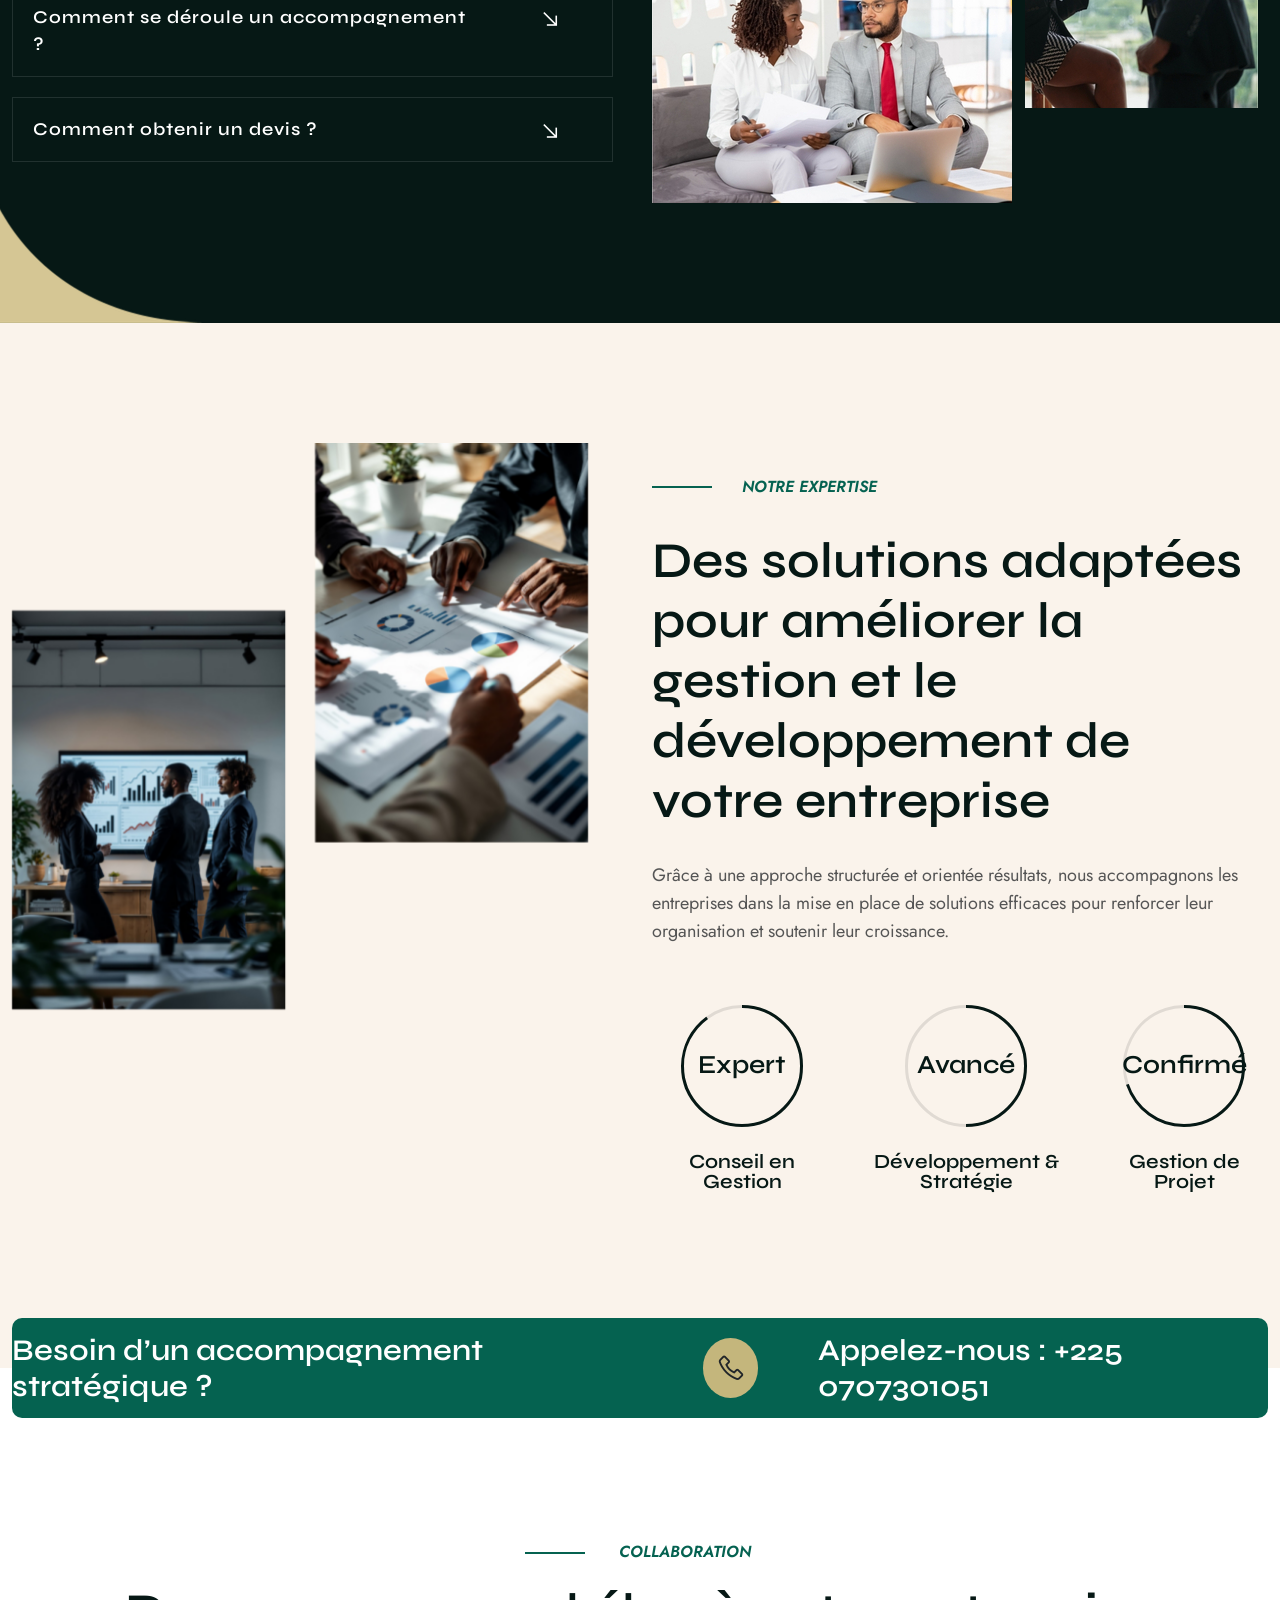
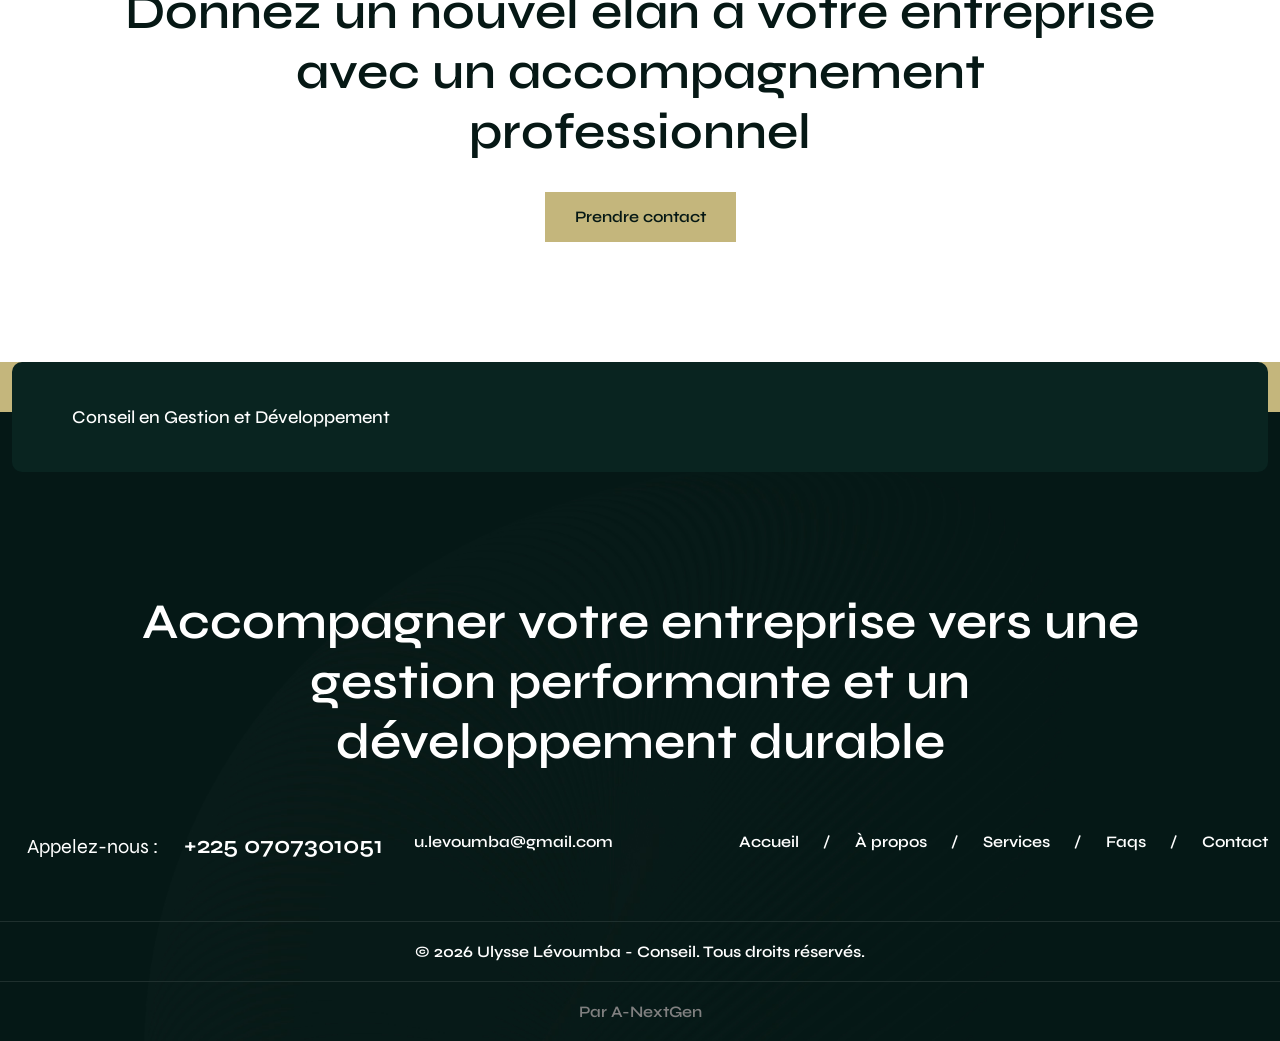
==== commit 75ada237: "first commit" ====
--- a/index.html
+++ b/index.html
@@ -74,7 +74,7 @@
                 <div class="col-xl-4 col-lg-4 col-md-4 col-12 text-end">
                     <div class="header-info">
                         <i class="las la-map-marker"></i>
-                        <p>Bingerville, Route d'Akandjé Cité coté des Graces</p>
+                        <p>Cocody Canebière 11 avenue Joseph Blohorn Concession ELAIS bungalow 1</p>
                     </div>
                 </div>
 
@@ -173,7 +173,7 @@
                                 la structuration de leurs projets et le développement de leur performance.
                             </p>-->
 
-                            <a class="main-btn" href="contact.html#">Prendre rendez-vous</a>
+                            <a class="main-btn" href="#contacts">Prendre rendez-vous</a>
 
                         </div>
 
@@ -206,7 +206,7 @@
                                 et garantir la réussite de vos projets.
                             </p>-->
 
-                            <a class="main-btn" href="contact.html#">Nous contacter</a>
+                            <a class="main-btn" href="index.html#contacts">Nous contacter</a>
 
                         </div>
                     </div>
@@ -232,7 +232,7 @@
                                 sécuriser vos investissements et accélérer votre croissance.
                             </p>-->
 
-                            <a class="main-btn" href="contact.html#">Démarrer maintenant</a>
+                            <a class="main-btn" href="index.html#contacts">Démarrer maintenant</a>
 
                         </div>
                     </div>
@@ -244,7 +244,7 @@
         <!-- Badge -->
         <div class="founder-year">
             <h2>Conseil</h2>
-            <a href="contact.html#">Contactez-nous</a>
+            <a href="index.html#contacts">Contactez-nous</a>
         </div>
     </div>
 
@@ -270,7 +270,7 @@
                         Une vision globale et structurée pour analyser, anticiper
                         et orienter efficacement vos décisions d’entreprise.
                     </p>
-                    <a href="service-details.html#" class="service-details-link">
+                    <a href="#services" class="service-details-link">
                         <i class="las la-arrow-right"></i>
                     </a>
                 </div>
@@ -293,7 +293,7 @@
                         Chaque entreprise est unique. Les solutions proposées
                         sont adaptées à vos objectifs, votre secteur et vos contraintes.
                     </p>
-                    <a href="service-details.html#" class="service-details-link">
+                    <a href="#services" class="service-details-link">
                         <i class="las la-arrow-right"></i>
                     </a>
                 </div>
@@ -316,7 +316,7 @@
                         Un accompagnement orienté performance avec des résultats
                         mesurables pour assurer la croissance et la pérennité de votre activité.
                     </p>
-                    <a href="service-details.html#" class="service-details-link">
+                    <a href="#services" class="service-details-link">
                         <i class="las la-arrow-right"></i>
                     </a>
                 </div>
@@ -361,7 +361,7 @@
 
                         <div class="about-left-img wow fadeInUp animated" data-wow-delay="400ms">
                             <img src="assets/img/about/about-3.jpg" alt="">
-                            <a href="about.html#">En savoir plus</a>
+                            <a href="#apropos">En savoir plus</a>
                         </div>
 
                     </div>
@@ -421,7 +421,7 @@
                         <h2>
                             Des services stratégiques pour accompagner <br>
                             la croissance et le financement de vos projets <br>
-                            <a href="about.html#">avec une approche professionnelle</a>
+                            <a href="#apropos">avec une approche professionnelle</a>
                         </h2>
                     </div>
                 </div>
@@ -831,7 +831,7 @@
                         </h2>
                     </div>
 
-                    <a href="contact.html#" class="main-btn">
+                    <a href="index.html#contacts" class="main-btn">
                         Prendre contact
                     </a>
 
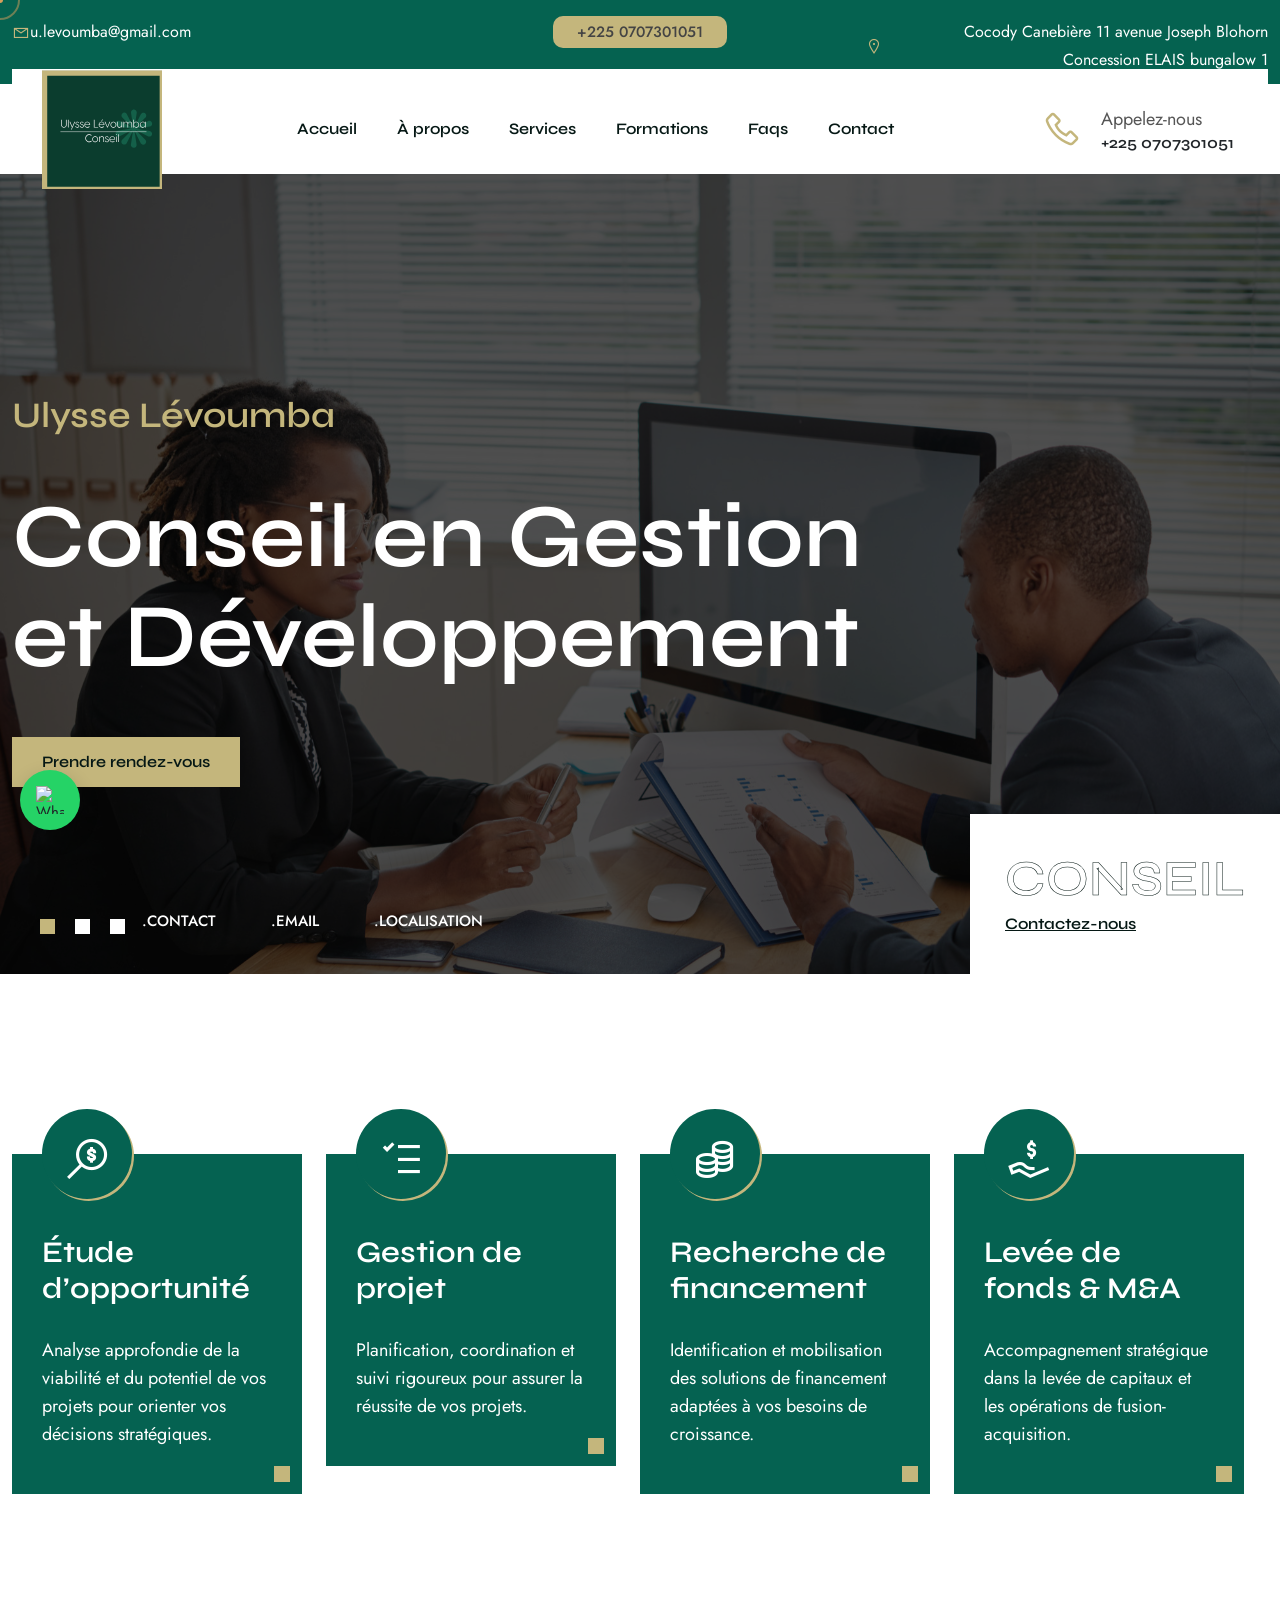
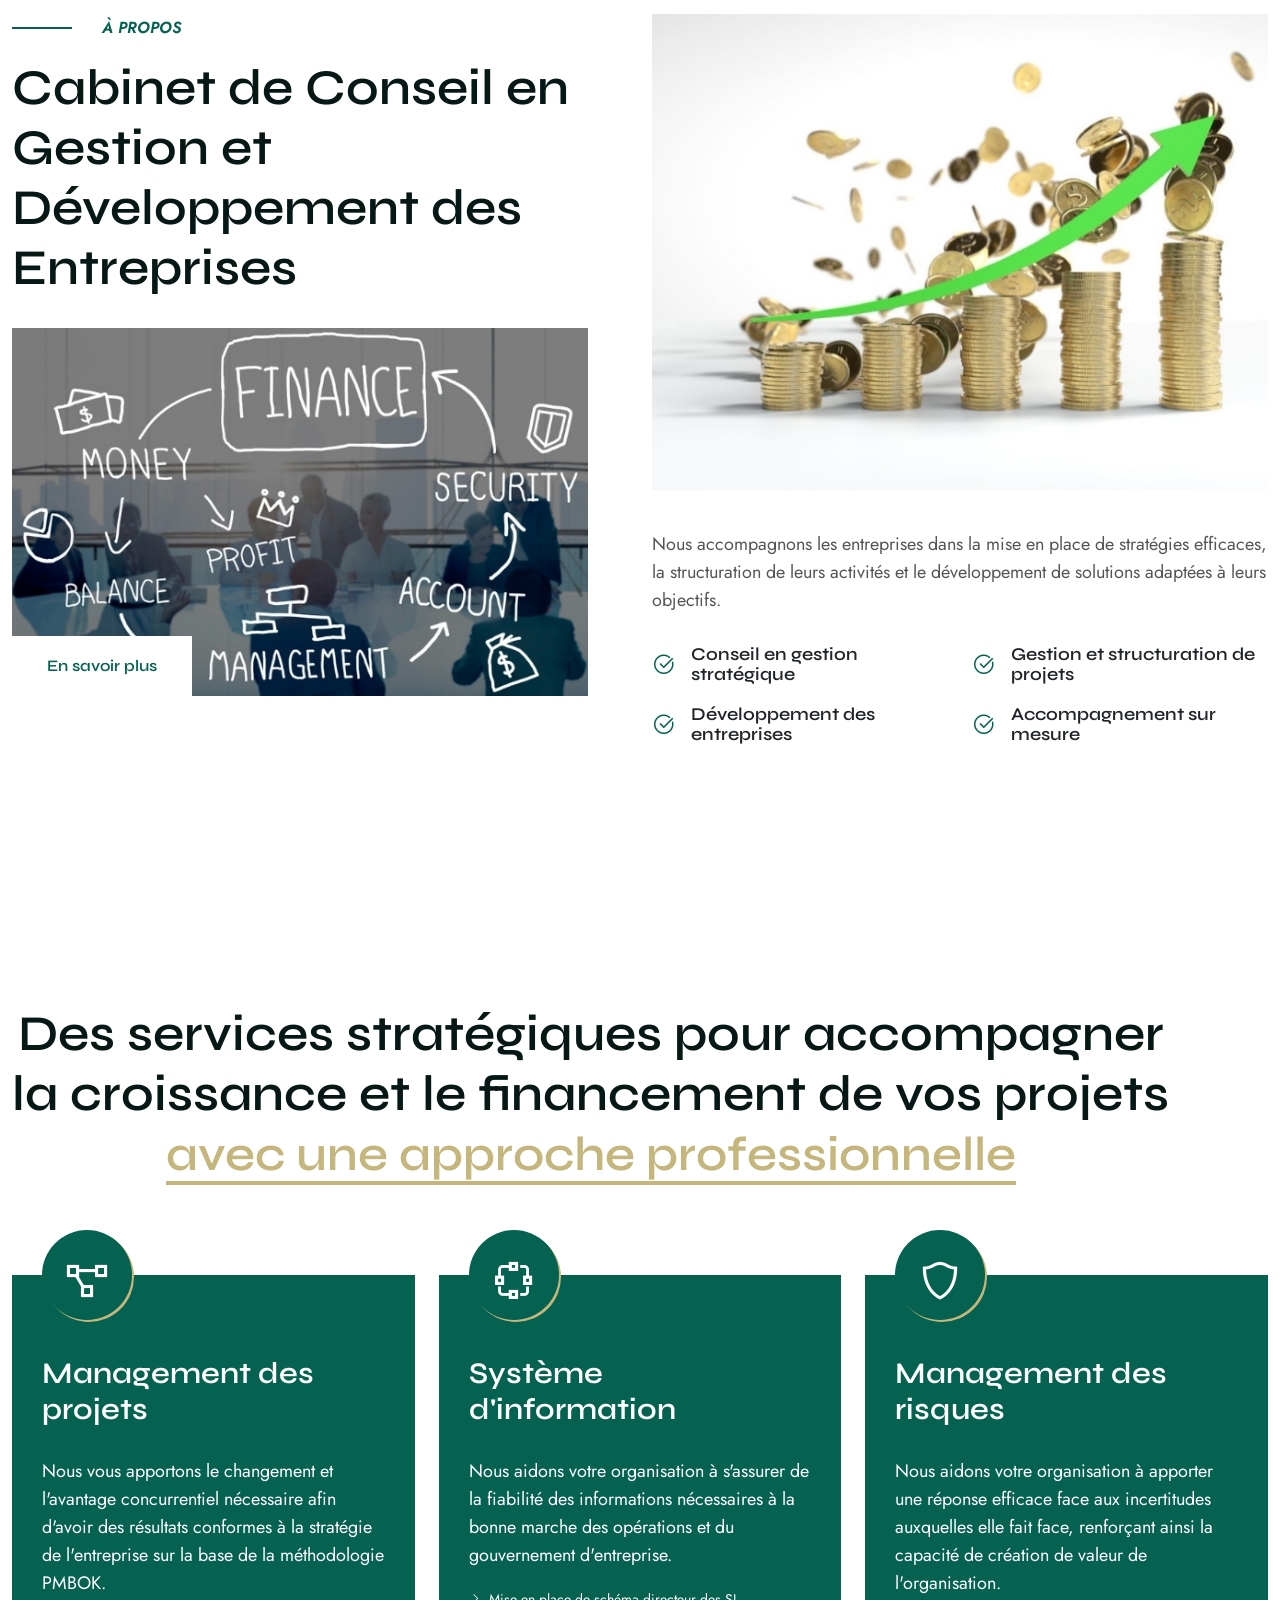
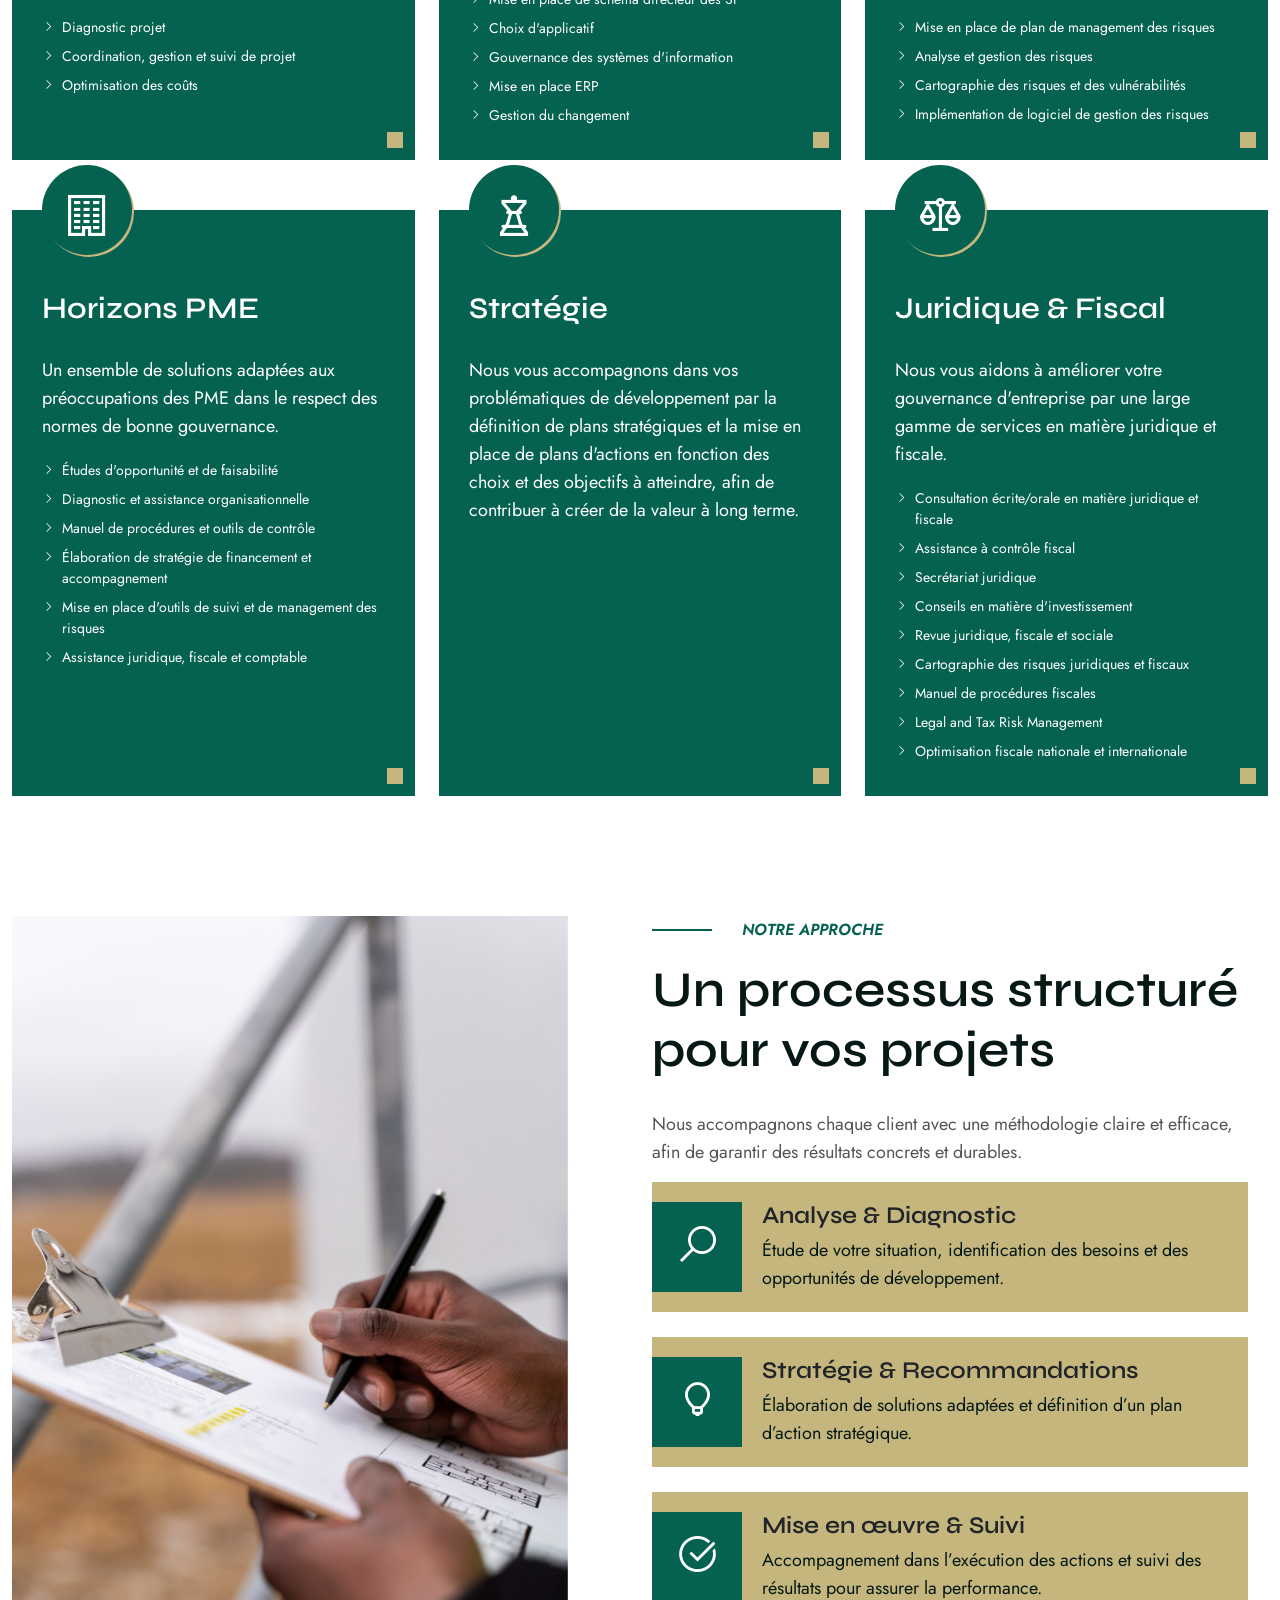
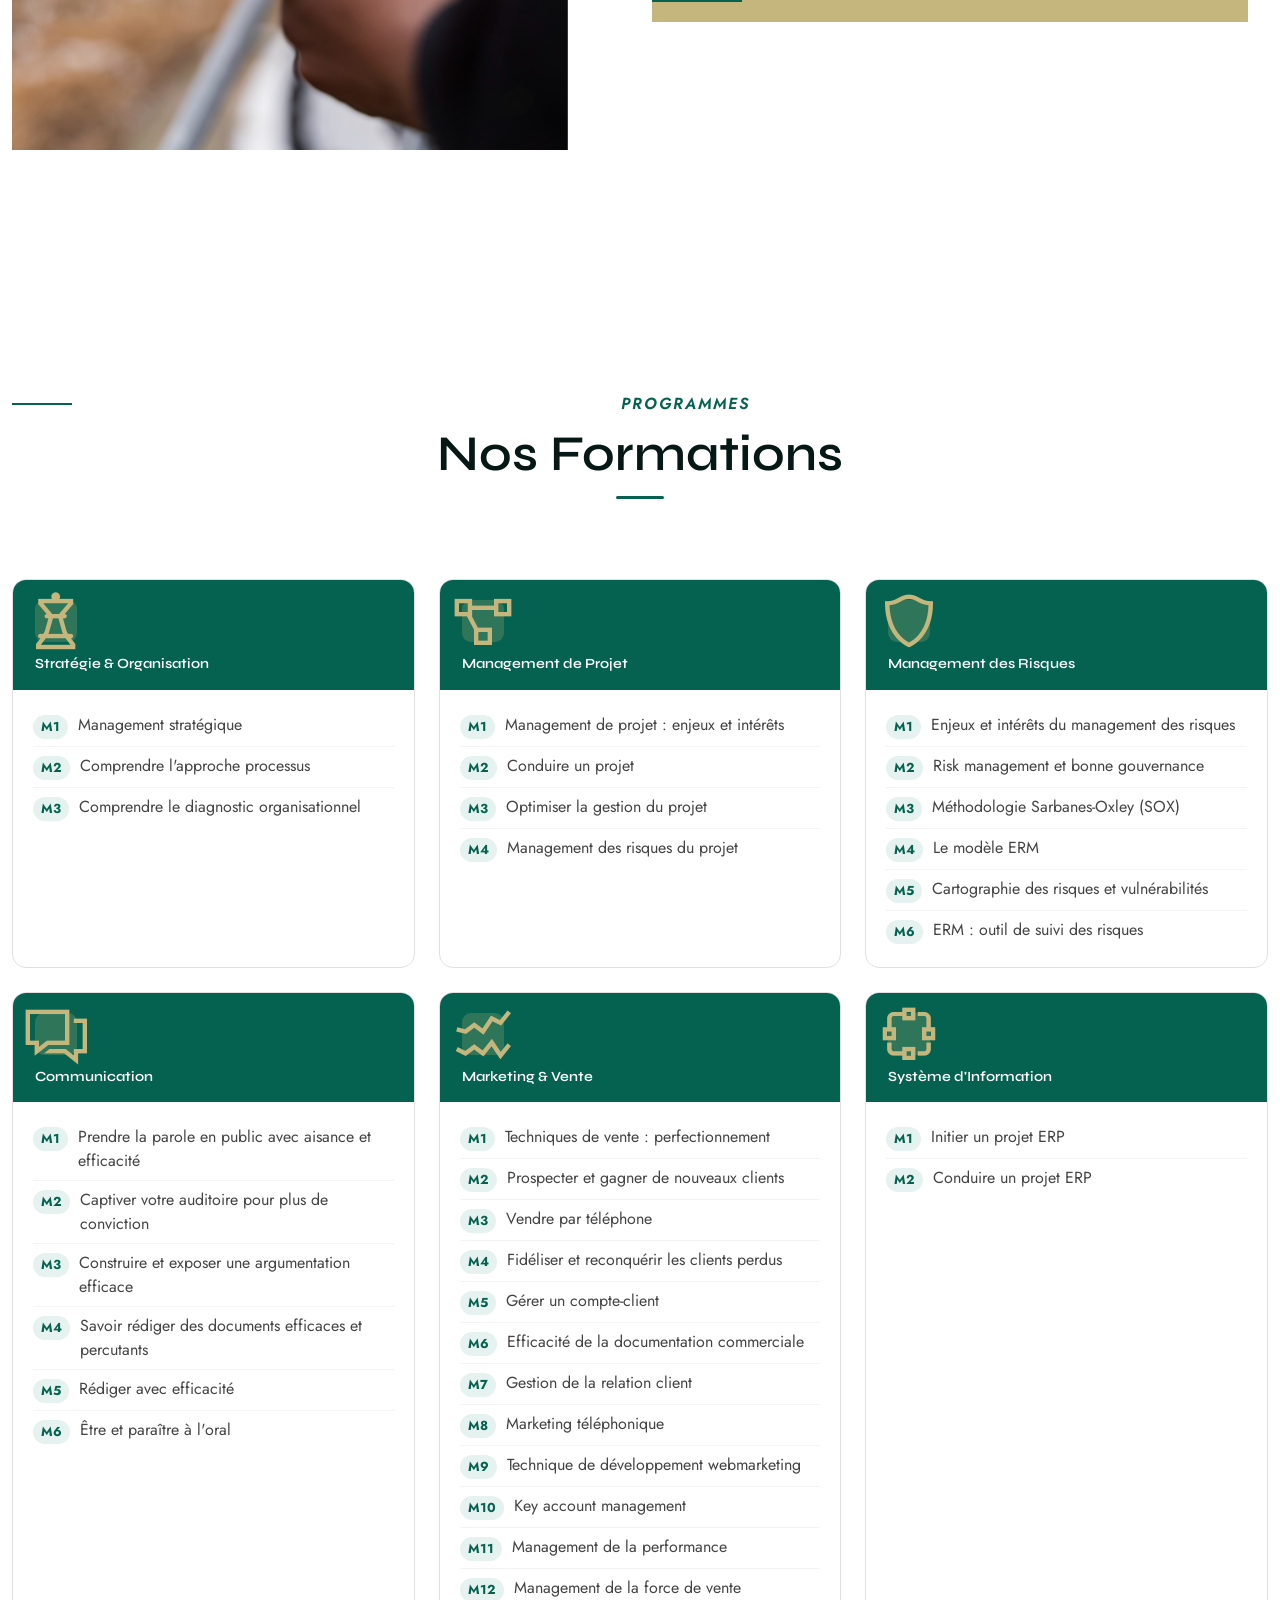
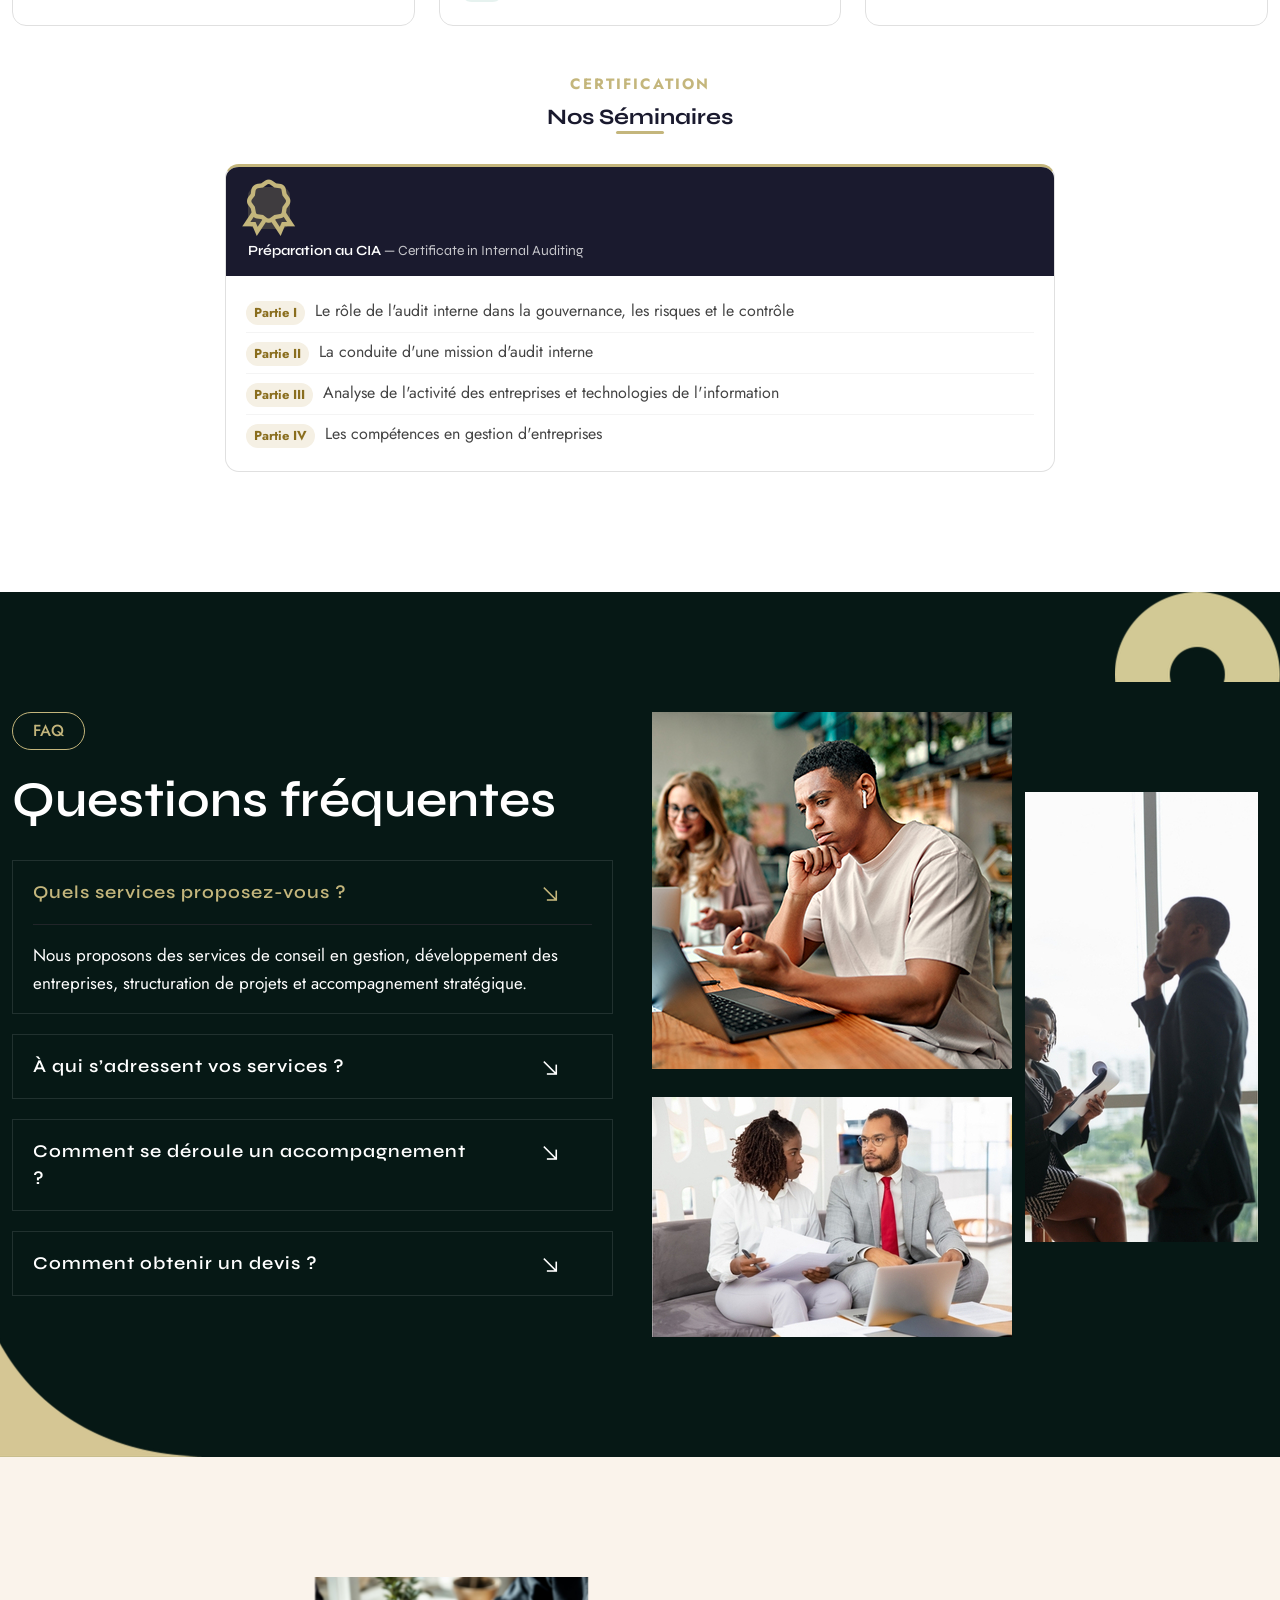
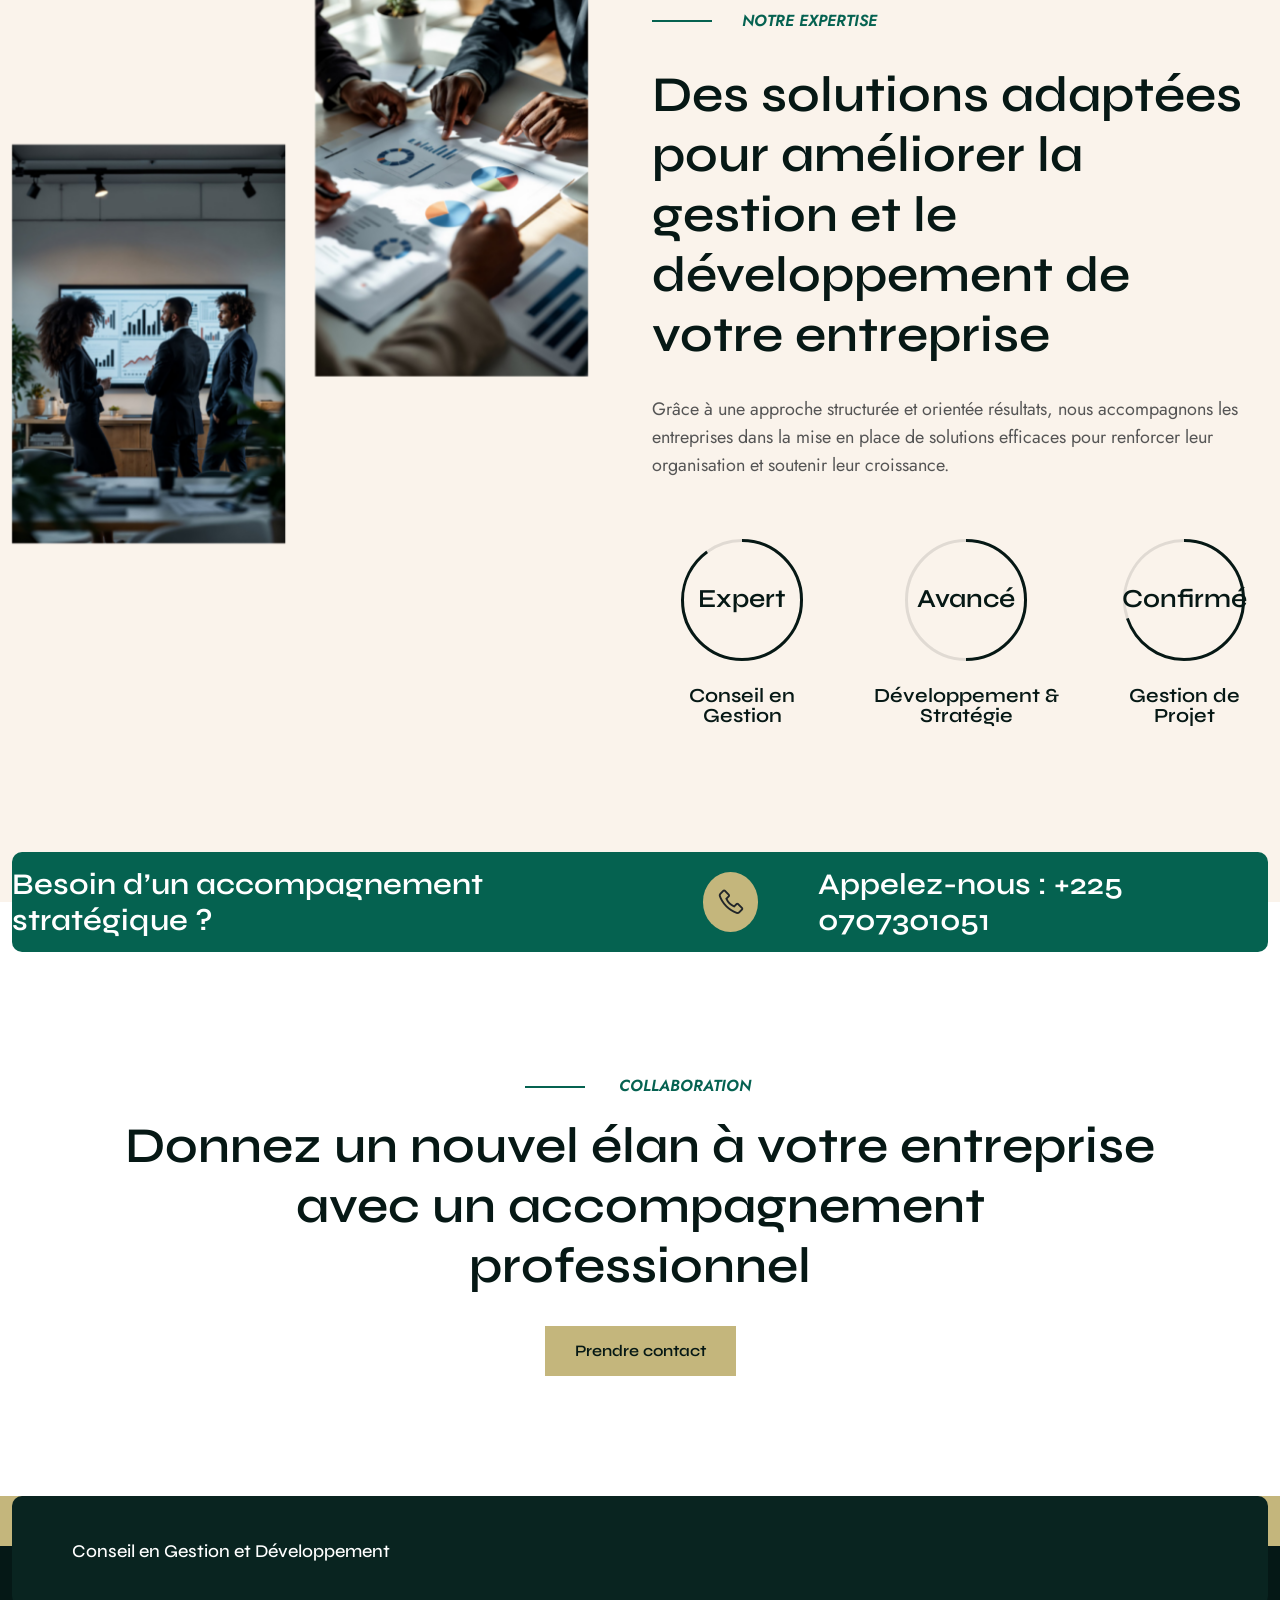
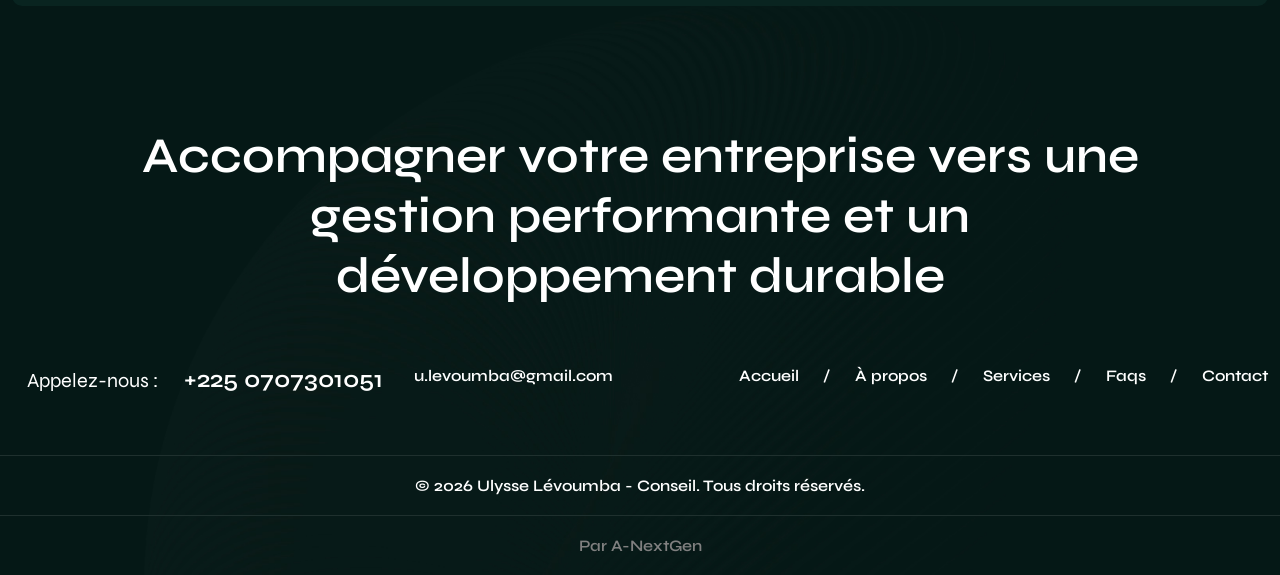
==== commit 02592421: "first commit" ====
--- a/index.html
+++ b/index.html
@@ -122,6 +122,10 @@
                                         </li>
 
                                         <li class="nav-item">
+                                            <a class="nav-link" href="#formations">Formations</a>
+                                        </li>
+
+                                        <li class="nav-item">
                                             <a class="nav-link" href="#faqs">Faqs</a>
                                         </li>
 
@@ -248,83 +252,82 @@
         </div>
     </div>
 
-<!-- Feature Area  -->
-<div class="feature-section feature-two section-padding">
-    <div class="container">
-        <div class="row">
-
-            <!-- Bloc 1 -->
-            <div class="col-xl-4 col-lg-4 col-md-6 col-12 wow fadeInLeft animated" data-wow-delay="200ms">
-                <div class="single-feature-item">
-                    <div class="feature-item-inner">
-                        <div class="feature-icon">
-                            <i class="las la-lightbulb"></i>
-                        </div>
-                        <div class="feature-title">
-                            <h4 class="text-white">
-                                Approche Stratégique
-                            </h4>
-                        </div>
-                    </div>
-                    <p>
-                        Une vision globale et structurée pour analyser, anticiper
-                        et orienter efficacement vos décisions d’entreprise.
-                    </p>
-                    <a href="#services" class="service-details-link">
-                        <i class="las la-arrow-right"></i>
-                    </a>
-                </div>
-            </div>
-
-            <!-- Bloc 2 -->
-            <div class="col-xl-4 col-lg-4 col-md-6 col-12 wow fadeInLeft animated" data-wow-delay="400ms">
-                <div class="single-feature-item">
-                    <div class="feature-item-inner">
-                        <div class="feature-icon">
-                            <i class="las la-cogs"></i>
-                        </div>
-                        <div class="feature-title">
-                            <h4 class="text-white">
-                                Solutions Sur Mesure
-                            </h4>
-                        </div>
-                    </div>
-                    <p>
-                        Chaque entreprise est unique. Les solutions proposées
-                        sont adaptées à vos objectifs, votre secteur et vos contraintes.
-                    </p>
-                    <a href="#services" class="service-details-link">
-                        <i class="las la-arrow-right"></i>
-                    </a>
-                </div>
-            </div>
-
-            <!-- Bloc 3 -->
-            <div class="col-xl-4 col-lg-4 col-12 wow fadeInLeft animated" data-wow-delay="600ms">
-                <div class="single-feature-item">
-                    <div class="feature-item-inner">
-                        <div class="feature-icon">
-                            <i class="las la-trophy"></i>
-                        </div>
-                        <div class="feature-title">
-                            <h4 class="text-white">
-                                Résultats Concrets
-                            </h4>
-                        </div>
-                    </div>
-                    <p>
-                        Un accompagnement orienté performance avec des résultats
-                        mesurables pour assurer la croissance et la pérennité de votre activité.
-                    </p>
-                    <a href="#services" class="service-details-link">
-                        <i class="las la-arrow-right"></i>
-                    </a>
-                </div>
-            </div>
-
+    <!-- Feature Area  -->
+    <div class="feature-section feature-two section-padding">
+        <div class="container">
+            <div class="row">
+
+                <div class="row mt-60">
+
+                    <!-- Bloc 1 -->
+                    <div class="col-xl-3 col-lg-4 col-md-6 col-12 wow fadeInUp animated" data-wow-delay="100ms">
+                        <div class="feature-item-wrap">
+                            <div class="feature-icon">
+                                <i class="las la-search-dollar"></i>
+                            </div>
+                            <div class="feature-content">
+                                <h4>Étude d’opportunité</h4>
+                                <p>
+                                    Analyse approfondie de la viabilité et du potentiel
+                                    de vos projets pour orienter vos décisions stratégiques.
+                                </p>
+                            </div>
+                        </div>
+                    </div>
+
+                    <!-- Bloc 2 -->
+                    <div class="col-xl-3 col-lg-4 col-md-6 col-12 wow fadeInUp animated" data-wow-delay="200ms">
+                        <div class="feature-item-wrap">
+                            <div class="feature-icon">
+                                <i class="las la-tasks"></i>
+                            </div>
+                            <div class="feature-content">
+                                <h4>Gestion de projet</h4>
+                                <p>
+                                    Planification, coordination et suivi rigoureux
+                                    pour assurer la réussite de vos projets.
+                                </p>
+                            </div>
+                        </div>
+                    </div>
+
+                    <!-- Bloc 3 -->
+                    <div class="col-xl-3 col-lg-4 col-md-6 col-12 wow fadeInUp animated" data-wow-delay="300ms">
+                        <div class="feature-item-wrap">
+                            <div class="feature-icon">
+                                <i class="las la-coins"></i>
+                            </div>
+                            <div class="feature-content">
+                                <h4>Recherche de financement</h4>
+                                <p>
+                                    Identification et mobilisation des solutions de financement
+                                    adaptées à vos besoins de croissance.
+                                </p>
+                            </div>
+                        </div>
+                    </div>
+
+                    <!-- Bloc 4 -->
+                    <div class="col-xl-3 col-lg-4 col-md-6 col-12 wow fadeInUp animated" data-wow-delay="400ms">
+                        <div class="feature-item-wrap">
+                            <div class="feature-icon">
+                                <i class="las la-hand-holding-usd"></i>
+                            </div>
+                            <div class="feature-content">
+                                <h4>Levée de fonds & M&A</h4>
+                                <p>
+                                    Accompagnement stratégique dans la levée de capitaux
+                                    et les opérations de fusion-acquisition.
+                                </p>
+                            </div>
+                        </div>
+                    </div>
+
+                </div>
+
+            </div>
         </div>
     </div>
-</div>
     <!-- About Section  -->
     <div id="apropos" class="about-section about-two section-padding pt-0">
         <div class="container">
@@ -409,6 +412,47 @@
     </div>
 
 
+    <style>
+        /* Listes de sous-services dans les feature cards */
+
+        #services .feature-item-wrap {
+            height: 100%;
+            display: flex;
+            flex-direction: column;
+        }
+
+        #services .feature-content {
+            flex: 1;
+        }
+
+        #services [class*="col-"] {
+            display: flex;
+        }
+
+        .service-list {
+            list-style: none;
+            padding: 0;
+            margin: 15px 0 0;
+        }
+
+        .service-list li {
+            display: flex;
+            align-items: flex-start;
+            gap: 8px;
+            font-size: 14px;
+            color: white;
+            padding: 4px 0;
+            line-height: 1.5;
+        }
+
+        .service-list li i {
+            font-size: 12px;
+            color: white;
+            /* adapte à ta couleur primaire */
+            margin-top: 4px;
+            flex-shrink: 0;
+        }
+    </style>
 
     <!-- Feature Section  -->
     <div id="services" class="feature-section section-padding pb-0">
@@ -429,74 +473,157 @@
 
             <div class="row mt-60">
 
-                <!-- Bloc 1 -->
-                <div class="col-xl-3 col-lg-4 col-md-6 col-12 wow fadeInUp animated" data-wow-delay="100ms">
+                <!-- Bloc 1 : Management des projets -->
+                <div class="col-xl-4 col-lg-4 col-md-6 col-12 wow fadeInUp animated" data-wow-delay="100ms">
                     <div class="feature-item-wrap">
                         <div class="feature-icon">
-                            <i class="las la-search-dollar"></i>
+                            <i class="las la-project-diagram"></i>
                         </div>
                         <div class="feature-content">
-                            <h4>Étude d’opportunité</h4>
+                            <h4>Management des projets</h4>
                             <p>
-                                Analyse approfondie de la viabilité et du potentiel
-                                de vos projets pour orienter vos décisions stratégiques.
+                                Nous vous apportons le changement et l'avantage concurrentiel
+                                nécessaire afin d'avoir des résultats conformes à la stratégie
+                                de l'entreprise sur la base de la méthodologie PMBOK.
                             </p>
-                        </div>
-                    </div>
-                </div>
-
-                <!-- Bloc 2 -->
-                <div class="col-xl-3 col-lg-4 col-md-6 col-12 wow fadeInUp animated" data-wow-delay="200ms">
+                            <ul class="service-list">
+                                <li><i class="las la-angle-right"></i> Diagnostic projet</li>
+                                <li><i class="las la-angle-right"></i> Coordination, gestion et suivi de projet</li>
+                                <li><i class="las la-angle-right"></i> Optimisation des coûts</li>
+                            </ul>
+                        </div>
+                    </div>
+                </div>
+
+                <!-- Bloc 2 : Système d'information -->
+                <div class="col-xl-4 col-lg-4 col-md-6 col-12 wow fadeInUp animated" data-wow-delay="200ms">
                     <div class="feature-item-wrap">
                         <div class="feature-icon">
-                            <i class="las la-tasks"></i>
+                            <i class="las la-network-wired"></i>
                         </div>
                         <div class="feature-content">
-                            <h4>Gestion de projet</h4>
+                            <h4>Système d'information</h4>
                             <p>
-                                Planification, coordination et suivi rigoureux
-                                pour assurer la réussite de vos projets.
+                                Nous aidons votre organisation à s'assurer de la fiabilité
+                                des informations nécessaires à la bonne marche des opérations
+                                et du gouvernement d'entreprise.
                             </p>
-                        </div>
-                    </div>
-                </div>
-
-                <!-- Bloc 3 -->
-                <div class="col-xl-3 col-lg-4 col-md-6 col-12 wow fadeInUp animated" data-wow-delay="300ms">
+                            <ul class="service-list">
+                                <li><i class="las la-angle-right"></i> Mise en place de schéma directeur des SI</li>
+                                <li><i class="las la-angle-right"></i> Choix d'applicatif</li>
+                                <li><i class="las la-angle-right"></i> Gouvernance des systèmes d'information</li>
+                                <li><i class="las la-angle-right"></i> Mise en place ERP</li>
+                                <li><i class="las la-angle-right"></i> Gestion du changement</li>
+                            </ul>
+                        </div>
+                    </div>
+                </div>
+
+                <!-- Bloc 3 : Management des risques -->
+                <div class="col-xl-4 col-lg-4 col-md-6 col-12 wow fadeInUp animated" data-wow-delay="300ms">
                     <div class="feature-item-wrap">
                         <div class="feature-icon">
-                            <i class="las la-coins"></i>
+                            <i class="las la-shield-alt"></i>
                         </div>
                         <div class="feature-content">
-                            <h4>Recherche de financement</h4>
+                            <h4>Management des risques</h4>
                             <p>
-                                Identification et mobilisation des solutions de financement
-                                adaptées à vos besoins de croissance.
+                                Nous aidons votre organisation à apporter une réponse efficace
+                                face aux incertitudes auxquelles elle fait face, renforçant ainsi
+                                la capacité de création de valeur de l'organisation.
                             </p>
-                        </div>
-                    </div>
-                </div>
-
-                <!-- Bloc 4 -->
-                <div class="col-xl-3 col-lg-4 col-md-6 col-12 wow fadeInUp animated" data-wow-delay="400ms">
+                            <ul class="service-list">
+                                <li><i class="las la-angle-right"></i> Mise en place de plan de management des risques
+                                </li>
+                                <li><i class="las la-angle-right"></i> Analyse et gestion des risques</li>
+                                <li><i class="las la-angle-right"></i> Cartographie des risques et des vulnérabilités
+                                </li>
+                                <li><i class="las la-angle-right"></i> Implémentation de logiciel de gestion des risques
+                                </li>
+                            </ul>
+                        </div>
+                    </div>
+                </div>
+
+                <div style="margin: 25px;"></div>
+                <!-- Bloc 4 : Horizons PME -->
+                <div class="col-xl-4 col-lg-4 col-md-6 col-12 wow fadeInUp animated" data-wow-delay="400ms">
                     <div class="feature-item-wrap">
                         <div class="feature-icon">
-                            <i class="las la-hand-holding-usd"></i>
+                            <i class="las la-building"></i>
                         </div>
                         <div class="feature-content">
-                            <h4>Levée de fonds & M&A</h4>
+                            <h4>Horizons PME</h4>
                             <p>
-                                Accompagnement stratégique dans la levée de capitaux
-                                et les opérations de fusion-acquisition.
+                                Un ensemble de solutions adaptées aux préoccupations des PME
+                                dans le respect des normes de bonne gouvernance.
                             </p>
-                        </div>
-                    </div>
-                </div>
-
-            </div>
+                            <ul class="service-list">
+                                <li><i class="las la-angle-right"></i> Études d'opportunité et de faisabilité</li>
+                                <li><i class="las la-angle-right"></i> Diagnostic et assistance organisationnelle</li>
+                                <li><i class="las la-angle-right"></i> Manuel de procédures et outils de contrôle</li>
+                                <li><i class="las la-angle-right"></i> Élaboration de stratégie de financement et
+                                    accompagnement</li>
+                                <li><i class="las la-angle-right"></i> Mise en place d'outils de suivi et de management
+                                    des risques</li>
+                                <li><i class="las la-angle-right"></i> Assistance juridique, fiscale et comptable</li>
+                            </ul>
+                        </div>
+                    </div>
+                </div>
+
+                <!-- Bloc 5 : Stratégie -->
+                <div class="col-xl-4 col-lg-4 col-md-6 col-12 wow fadeInUp animated" data-wow-delay="500ms">
+                    <div class="feature-item-wrap">
+                        <div class="feature-icon">
+                            <i class="las la-chess-king"></i>
+                        </div>
+                        <div class="feature-content">
+                            <h4>Stratégie</h4>
+                            <p>
+                                Nous vous accompagnons dans vos problématiques de développement
+                                par la définition de plans stratégiques et la mise en place de
+                                plans d'actions en fonction des choix et des objectifs à atteindre,
+                                afin de contribuer à créer de la valeur à long terme.
+                            </p>
+                        </div>
+                    </div>
+                </div>
+
+                <!-- Bloc 6 : Juridique & Fiscal -->
+                <div class="col-xl-4 col-lg-4 col-md-6 col-12 wow fadeInUp animated" data-wow-delay="600ms">
+                    <div class="feature-item-wrap">
+                        <div class="feature-icon">
+                            <i class="las la-balance-scale"></i>
+                        </div>
+                        <div class="feature-content">
+                            <h4>Juridique &amp; Fiscal</h4>
+                            <p>
+                                Nous vous aidons à améliorer votre gouvernance d'entreprise
+                                par une large gamme de services en matière juridique et fiscale.
+                            </p>
+                            <ul class="service-list">
+                                <li><i class="las la-angle-right"></i> Consultation écrite/orale en matière juridique et
+                                    fiscale</li>
+                                <li><i class="las la-angle-right"></i> Assistance à contrôle fiscal</li>
+                                <li><i class="las la-angle-right"></i> Secrétariat juridique</li>
+                                <li><i class="las la-angle-right"></i> Conseils en matière d'investissement</li>
+                                <li><i class="las la-angle-right"></i> Revue juridique, fiscale et sociale</li>
+                                <li><i class="las la-angle-right"></i> Cartographie des risques juridiques et fiscaux
+                                </li>
+                                <li><i class="las la-angle-right"></i> Manuel de procédures fiscales</li>
+                                <li><i class="las la-angle-right"></i> Legal and Tax Risk Management</li>
+                                <li><i class="las la-angle-right"></i> Optimisation fiscale nationale et internationale
+                                </li>
+                            </ul>
+                        </div>
+                    </div>
+                </div>
+
+            </div>
+
         </div>
     </div>
-
 
 
     <!-- Process Section  -->
@@ -573,6 +700,332 @@
             </div>
         </div>
     </div>
+
+    <style>
+/* ===== FORMATIONS ===== */
+.formation-label {
+    font-size: 15px;
+    font-weight: 700;
+    letter-spacing: 2px;
+    color: #c4b67c;
+    text-transform: uppercase;
+    margin-bottom: 6px;
+}
+
+.formation-divider {
+    width: 48px;
+    height: 3px;
+    background: #056251;
+    border-radius: 2px;
+    margin: 12px auto 30px;
+}
+
+.seminaire-title {
+    font-size: 22px;
+    font-weight: 700;
+    color: #1a1a2e;
+    margin: 0;
+}
+
+.f-card {
+    background: #fff;
+    border: 0.5px solid #e0e0e0;
+    border-radius: 14px;
+    overflow: hidden;
+    display: flex;
+    flex-direction: column;
+    transition: background 0.3s ease, box-shadow 0.3s ease, transform 0.3s ease;
+}
+
+.f-card:hover {
+    background: #056251;
+    box-shadow: 0 10px 35px rgba(5, 98, 81, 0.25);
+    transform: translateY(-4px);
+}
+
+.f-card-top {
+    background: #056251;
+    padding: 20px 22px 16px;
+    transition: background 0.3s ease;
+}
+
+.f-card:hover .f-card-top {
+    background: #c4b67c;
+}
+
+.f-icon {
+    width: 42px;
+    height: 42px;
+    background: rgba(196, 182, 124, 0.22);
+    border-radius: 9px;
+    display: flex;
+    align-items: center;
+    justify-content: center;
+    margin-bottom: 12px;
+    transition: background 0.3s ease;
+}
+
+.f-card:hover .f-icon {
+    background: rgba(255, 255, 255, 0.25);
+}
+
+.f-icon i {
+    font-size: 70px;
+    color: #c4b67c;
+    transition: color 0.3s ease;
+}
+
+.f-card:hover .f-icon i {
+    color: #fff;
+}
+
+.f-card-top h4 {
+    color: #fff;
+    font-size: 14px;
+    font-weight: 600;
+    margin: 0;
+    line-height: 1.4;
+    transition: color 0.3s ease;
+}
+
+.f-card:hover .f-card-top h4 {
+    color: #1a1a2e;
+}
+
+.f-card-body {
+    padding: 16px 20px;
+    flex: 1;
+}
+
+.f-mod {
+    display: flex;
+    align-items: flex-start;
+    gap: 10px;
+    padding: 7px 0;
+    border-bottom: 1px solid #f4f4f4;
+    transition: border-bottom-color 0.3s ease;
+}
+
+.f-mod:last-child {
+    border-bottom: none;
+}
+
+.f-card:hover .f-mod {
+    border-bottom-color: rgba(255, 255, 255, 0.12);
+}
+
+.f-mod-num {
+    font-size: 13px;
+    font-weight: 700;
+    color: #056251;
+    background: #e6f2ef;
+    padding: 2px 8px;
+    border-radius: 20px;
+    white-space: nowrap;
+    margin-top: 2px;
+    min-width: fit-content;
+    transition: background 0.3s ease, color 0.3s ease;
+}
+
+.f-card:hover .f-mod-num {
+    background: rgba(196, 182, 124, 0.25);
+    color: #c4b67c;
+}
+
+.f-mod-txt {
+    font-size: 16px;
+    color: #444;
+    line-height: 1.5;
+    transition: color 0.3s ease;
+}
+
+.f-card:hover .f-mod-txt {
+    color: #fff;
+}
+
+/* ===== SÉMINAIRE ===== */
+.f-seminaire {
+    border-top: 3px solid #c4b67c;
+}
+
+.f-seminaire .f-card-top {
+    background: #1a1a2e;
+}
+
+.f-seminaire .f-mod-num {
+    color: #8a6e1e;
+    background: #f5f0e4;
+}
+
+.f-seminaire:hover {
+    background: #1a1a2e;
+}
+
+.f-seminaire:hover .f-card-top {
+    background: #c4b67c;
+}
+
+.f-seminaire:hover .f-card-top h4 {
+    color: #1a1a2e;
+}
+
+.f-seminaire:hover .f-mod-num {
+    background: rgba(196, 182, 124, 0.2);
+    color: #c4b67c;
+}
+    </style>
+
+    <!-- Formations Section -->
+<div id="formations" class="section-padding">
+    <div class="container">
+
+        <div class="row">
+            <div class="col-xl-12 text-center">
+                <div class="section-title">
+                    <p class="formation-label">Programmes</p>
+                    <h2>Nos Formations</h2>
+                    <div class="formation-divider"></div>
+                </div>
+            </div>
+        </div>
+
+        <div class="row mt-50">
+
+            <!-- Stratégie & Organisation -->
+            <div class="col-xl-4 col-lg-4 col-md-6 col-12 d-flex mb-4 wow fadeInUp animated" data-wow-delay="100ms">
+                <div class="f-card w-100">
+                    <div class="f-card-top">
+                        <div class="f-icon"><i class="las la-chess-king"></i></div>
+                        <h4>Stratégie & Organisation</h4>
+                    </div>
+                    <div class="f-card-body">
+                        <div class="f-mod"><span class="f-mod-num">M1</span><span class="f-mod-txt">Management stratégique</span></div>
+                        <div class="f-mod"><span class="f-mod-num">M2</span><span class="f-mod-txt">Comprendre l'approche processus</span></div>
+                        <div class="f-mod"><span class="f-mod-num">M3</span><span class="f-mod-txt">Comprendre le diagnostic organisationnel</span></div>
+                    </div>
+                </div>
+            </div>
+
+            <!-- Management de Projet -->
+            <div class="col-xl-4 col-lg-4 col-md-6 col-12 d-flex mb-4 wow fadeInUp animated" data-wow-delay="200ms">
+                <div class="f-card w-100">
+                    <div class="f-card-top">
+                        <div class="f-icon"><i class="las la-project-diagram"></i></div>
+                        <h4>Management de Projet</h4>
+                    </div>
+                    <div class="f-card-body">
+                        <div class="f-mod"><span class="f-mod-num">M1</span><span class="f-mod-txt">Management de projet : enjeux et intérêts</span></div>
+                        <div class="f-mod"><span class="f-mod-num">M2</span><span class="f-mod-txt">Conduire un projet</span></div>
+                        <div class="f-mod"><span class="f-mod-num">M3</span><span class="f-mod-txt">Optimiser la gestion du projet</span></div>
+                        <div class="f-mod"><span class="f-mod-num">M4</span><span class="f-mod-txt">Management des risques du projet</span></div>
+                    </div>
+                </div>
+            </div>
+
+            <!-- Management des Risques -->
+            <div class="col-xl-4 col-lg-4 col-md-6 col-12 d-flex mb-4 wow fadeInUp animated" data-wow-delay="300ms">
+                <div class="f-card w-100">
+                    <div class="f-card-top">
+                        <div class="f-icon"><i class="las la-shield-alt"></i></div>
+                        <h4>Management des Risques</h4>
+                    </div>
+                    <div class="f-card-body">
+                        <div class="f-mod"><span class="f-mod-num">M1</span><span class="f-mod-txt">Enjeux et intérêts du management des risques</span></div>
+                        <div class="f-mod"><span class="f-mod-num">M2</span><span class="f-mod-txt">Risk management et bonne gouvernance</span></div>
+                        <div class="f-mod"><span class="f-mod-num">M3</span><span class="f-mod-txt">Méthodologie Sarbanes-Oxley (SOX)</span></div>
+                        <div class="f-mod"><span class="f-mod-num">M4</span><span class="f-mod-txt">Le modèle ERM</span></div>
+                        <div class="f-mod"><span class="f-mod-num">M5</span><span class="f-mod-txt">Cartographie des risques et vulnérabilités</span></div>
+                        <div class="f-mod"><span class="f-mod-num">M6</span><span class="f-mod-txt">ERM : outil de suivi des risques</span></div>
+                    </div>
+                </div>
+            </div>
+
+            <!-- Communication -->
+            <div class="col-xl-4 col-lg-4 col-md-6 col-12 d-flex mb-4 wow fadeInUp animated" data-wow-delay="400ms">
+                <div class="f-card w-100">
+                    <div class="f-card-top">
+                        <div class="f-icon"><i class="las la-comments"></i></div>
+                        <h4>Communication</h4>
+                    </div>
+                    <div class="f-card-body">
+                        <div class="f-mod"><span class="f-mod-num">M1</span><span class="f-mod-txt">Prendre la parole en public avec aisance et efficacité</span></div>
+                        <div class="f-mod"><span class="f-mod-num">M2</span><span class="f-mod-txt">Captiver votre auditoire pour plus de conviction</span></div>
+                        <div class="f-mod"><span class="f-mod-num">M3</span><span class="f-mod-txt">Construire et exposer une argumentation efficace</span></div>
+                        <div class="f-mod"><span class="f-mod-num">M4</span><span class="f-mod-txt">Savoir rédiger des documents efficaces et percutants</span></div>
+                        <div class="f-mod"><span class="f-mod-num">M5</span><span class="f-mod-txt">Rédiger avec efficacité</span></div>
+                        <div class="f-mod"><span class="f-mod-num">M6</span><span class="f-mod-txt">Être et paraître à l'oral</span></div>
+                    </div>
+                </div>
+            </div>
+
+            <!-- Marketing & Vente -->
+            <div class="col-xl-4 col-lg-4 col-md-6 col-12 d-flex mb-4 wow fadeInUp animated" data-wow-delay="500ms">
+                <div class="f-card w-100">
+                    <div class="f-card-top">
+                        <div class="f-icon"><i class="las la-chart-line"></i></div>
+                        <h4>Marketing & Vente</h4>
+                    </div>
+                    <div class="f-card-body">
+                        <div class="f-mod"><span class="f-mod-num">M1</span><span class="f-mod-txt">Techniques de vente : perfectionnement</span></div>
+                        <div class="f-mod"><span class="f-mod-num">M2</span><span class="f-mod-txt">Prospecter et gagner de nouveaux clients</span></div>
+                        <div class="f-mod"><span class="f-mod-num">M3</span><span class="f-mod-txt">Vendre par téléphone</span></div>
+                        <div class="f-mod"><span class="f-mod-num">M4</span><span class="f-mod-txt">Fidéliser et reconquérir les clients perdus</span></div>
+                        <div class="f-mod"><span class="f-mod-num">M5</span><span class="f-mod-txt">Gérer un compte-client</span></div>
+                        <div class="f-mod"><span class="f-mod-num">M6</span><span class="f-mod-txt">Efficacité de la documentation commerciale</span></div>
+                        <div class="f-mod"><span class="f-mod-num">M7</span><span class="f-mod-txt">Gestion de la relation client</span></div>
+                        <div class="f-mod"><span class="f-mod-num">M8</span><span class="f-mod-txt">Marketing téléphonique</span></div>
+                        <div class="f-mod"><span class="f-mod-num">M9</span><span class="f-mod-txt">Technique de développement webmarketing</span></div>
+                        <div class="f-mod"><span class="f-mod-num">M10</span><span class="f-mod-txt">Key account management</span></div>
+                        <div class="f-mod"><span class="f-mod-num">M11</span><span class="f-mod-txt">Management de la performance</span></div>
+                        <div class="f-mod"><span class="f-mod-num">M12</span><span class="f-mod-txt">Management de la force de vente</span></div>
+                    </div>
+                </div>
+            </div>
+
+            <!-- Système d'Information -->
+            <div class="col-xl-4 col-lg-4 col-md-6 col-12 d-flex mb-4 wow fadeInUp animated" data-wow-delay="600ms">
+                <div class="f-card w-100">
+                    <div class="f-card-top">
+                        <div class="f-icon"><i class="las la-network-wired"></i></div>
+                        <h4>Système d'Information</h4>
+                    </div>
+                    <div class="f-card-body">
+                        <div class="f-mod"><span class="f-mod-num">M1</span><span class="f-mod-txt">Initier un projet ERP</span></div>
+                        <div class="f-mod"><span class="f-mod-num">M2</span><span class="f-mod-txt">Conduire un projet ERP</span></div>
+                    </div>
+                </div>
+            </div>
+
+        </div>
+
+        <!-- Séminaires -->
+        <div class="row mt-20">
+            <div class="col-xl-12 text-center">
+                <p class="formation-label">Certification</p>
+                <h3 class="seminaire-title">Nos Séminaires</h3>
+                <div class="formation-divider" style="background:#c4b67c; margin: 0 auto 30px;"></div>
+            </div>
+        </div>
+
+        <div class="row justify-content-center">
+            <div class="col-xl-8 col-lg-10 col-12 wow fadeInUp animated" data-wow-delay="100ms">
+                <div class="f-card f-seminaire">
+                    <div class="f-card-top">
+                        <div class="f-icon"><i class="las la-award"></i></div>
+                        <h4>Préparation au CIA <span style="font-weight:400; opacity:.75;">— Certificate in Internal Auditing</span></h4>
+                    </div>
+                    <div class="f-card-body">
+                        <div class="f-mod"><span class="f-mod-num">Partie I</span><span class="f-mod-txt">Le rôle de l'audit interne dans la gouvernance, les risques et le contrôle</span></div>
+                        <div class="f-mod"><span class="f-mod-num">Partie II</span><span class="f-mod-txt">La conduite d'une mission d'audit interne</span></div>
+                        <div class="f-mod"><span class="f-mod-num">Partie III</span><span class="f-mod-txt">Analyse de l'activité des entreprises et technologies de l'information</span></div>
+                        <div class="f-mod"><span class="f-mod-num">Partie IV</span><span class="f-mod-txt">Les compétences en gestion d'entreprises</span></div>
+                    </div>
+                </div>
+            </div>
+        </div>
+
+    </div>
+</div>
 
 
     <!-- FAQ Section -->
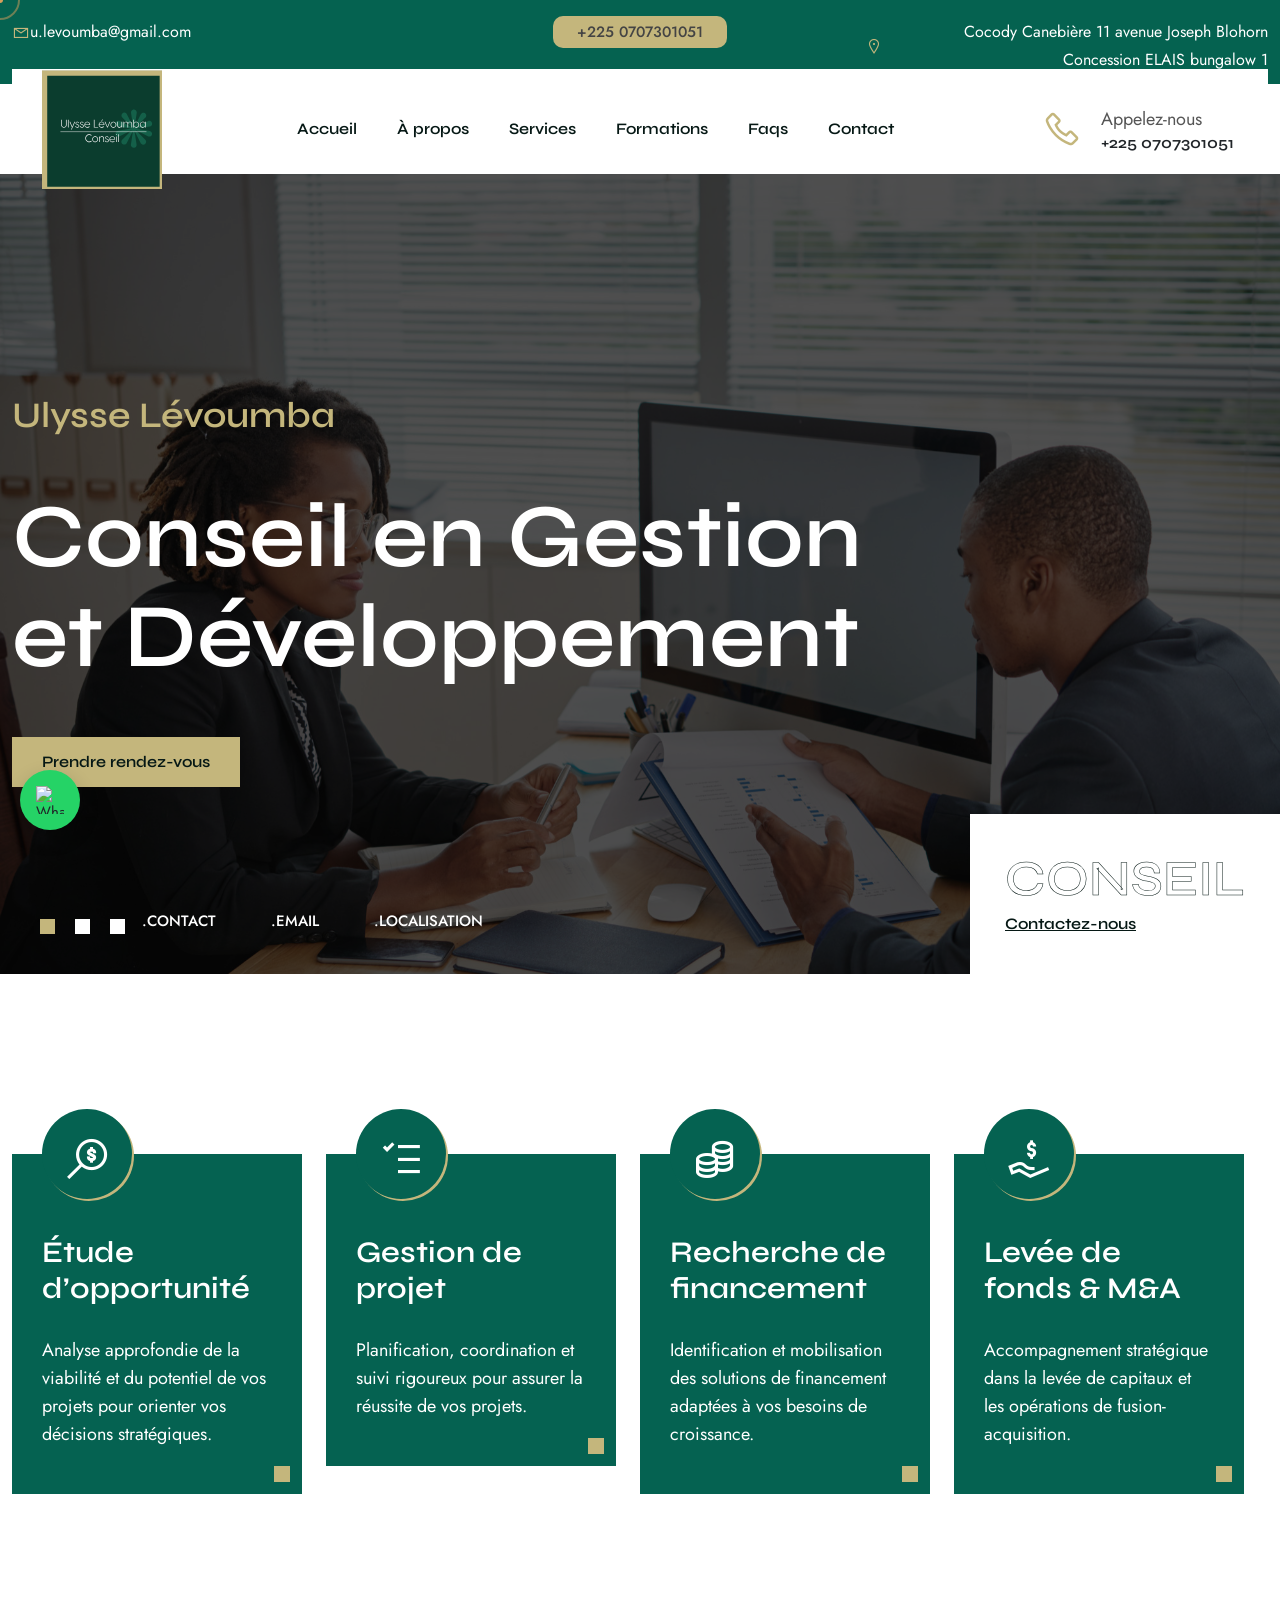
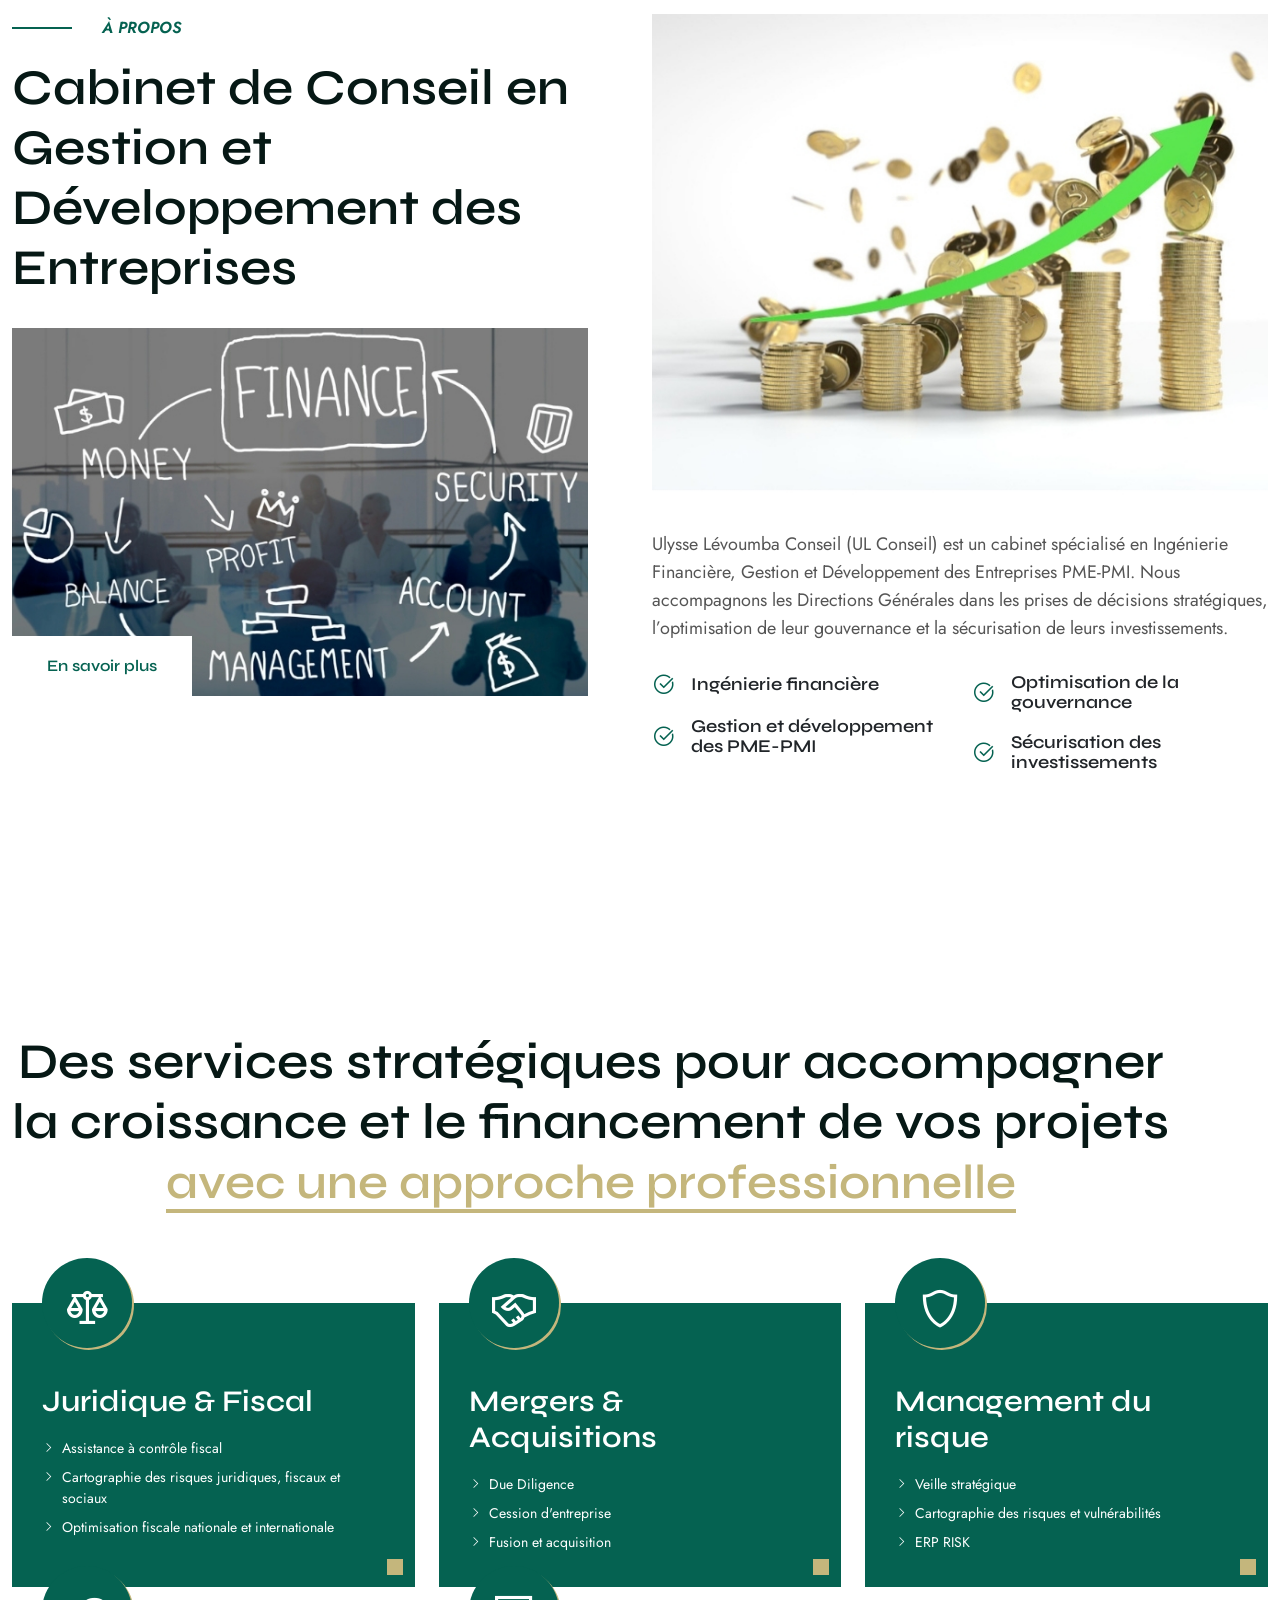
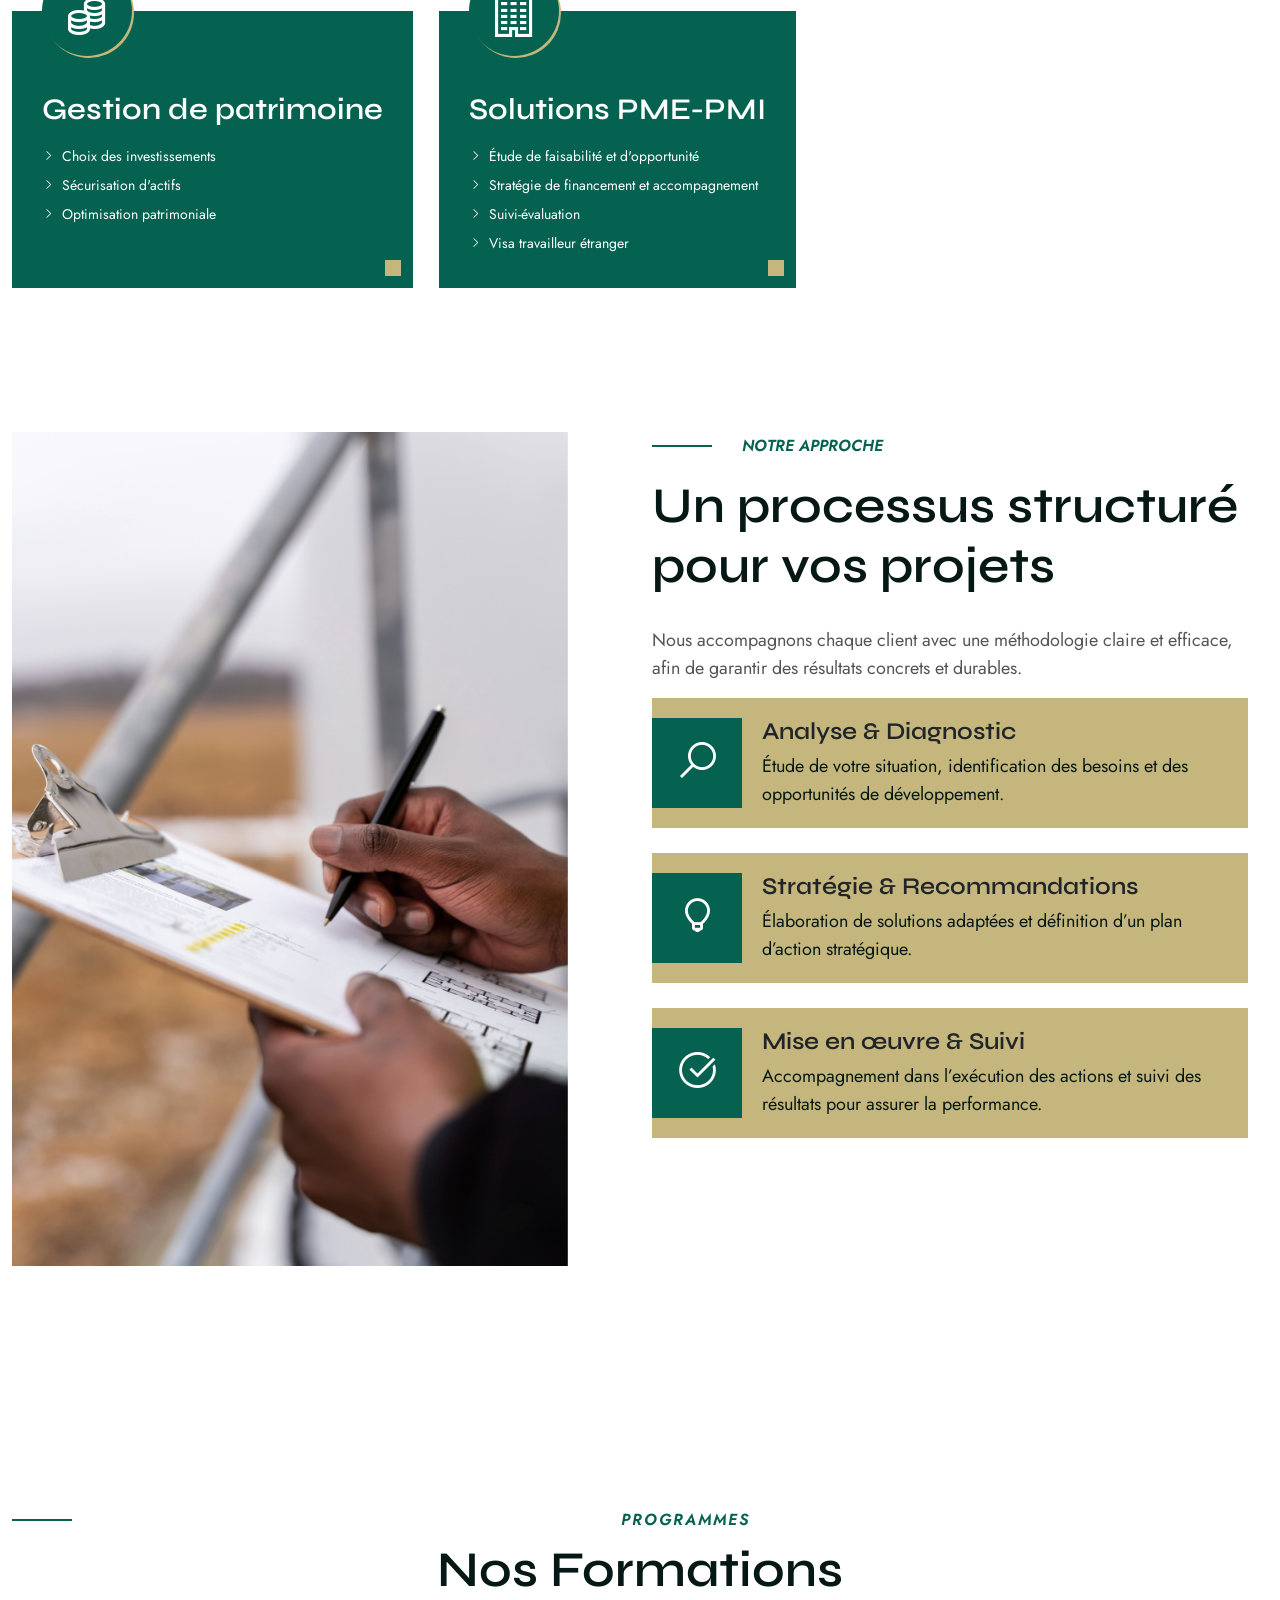
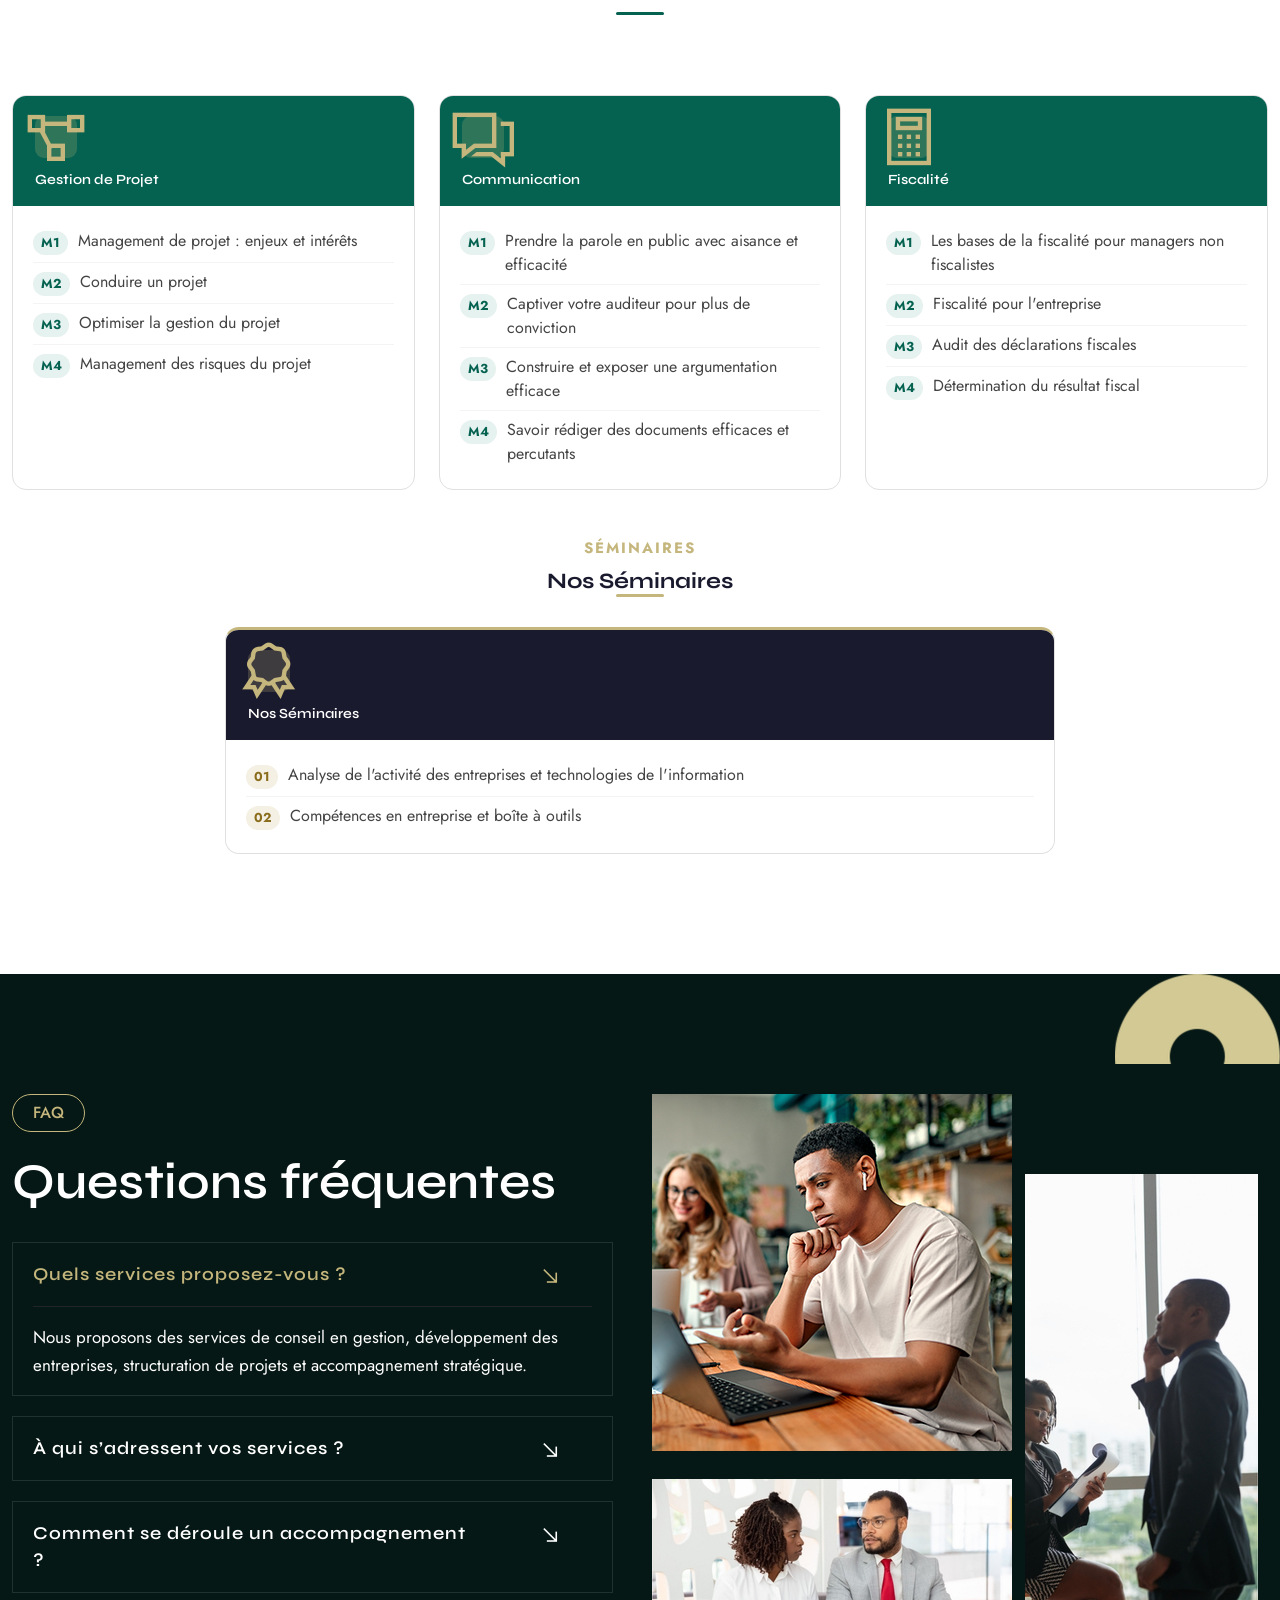
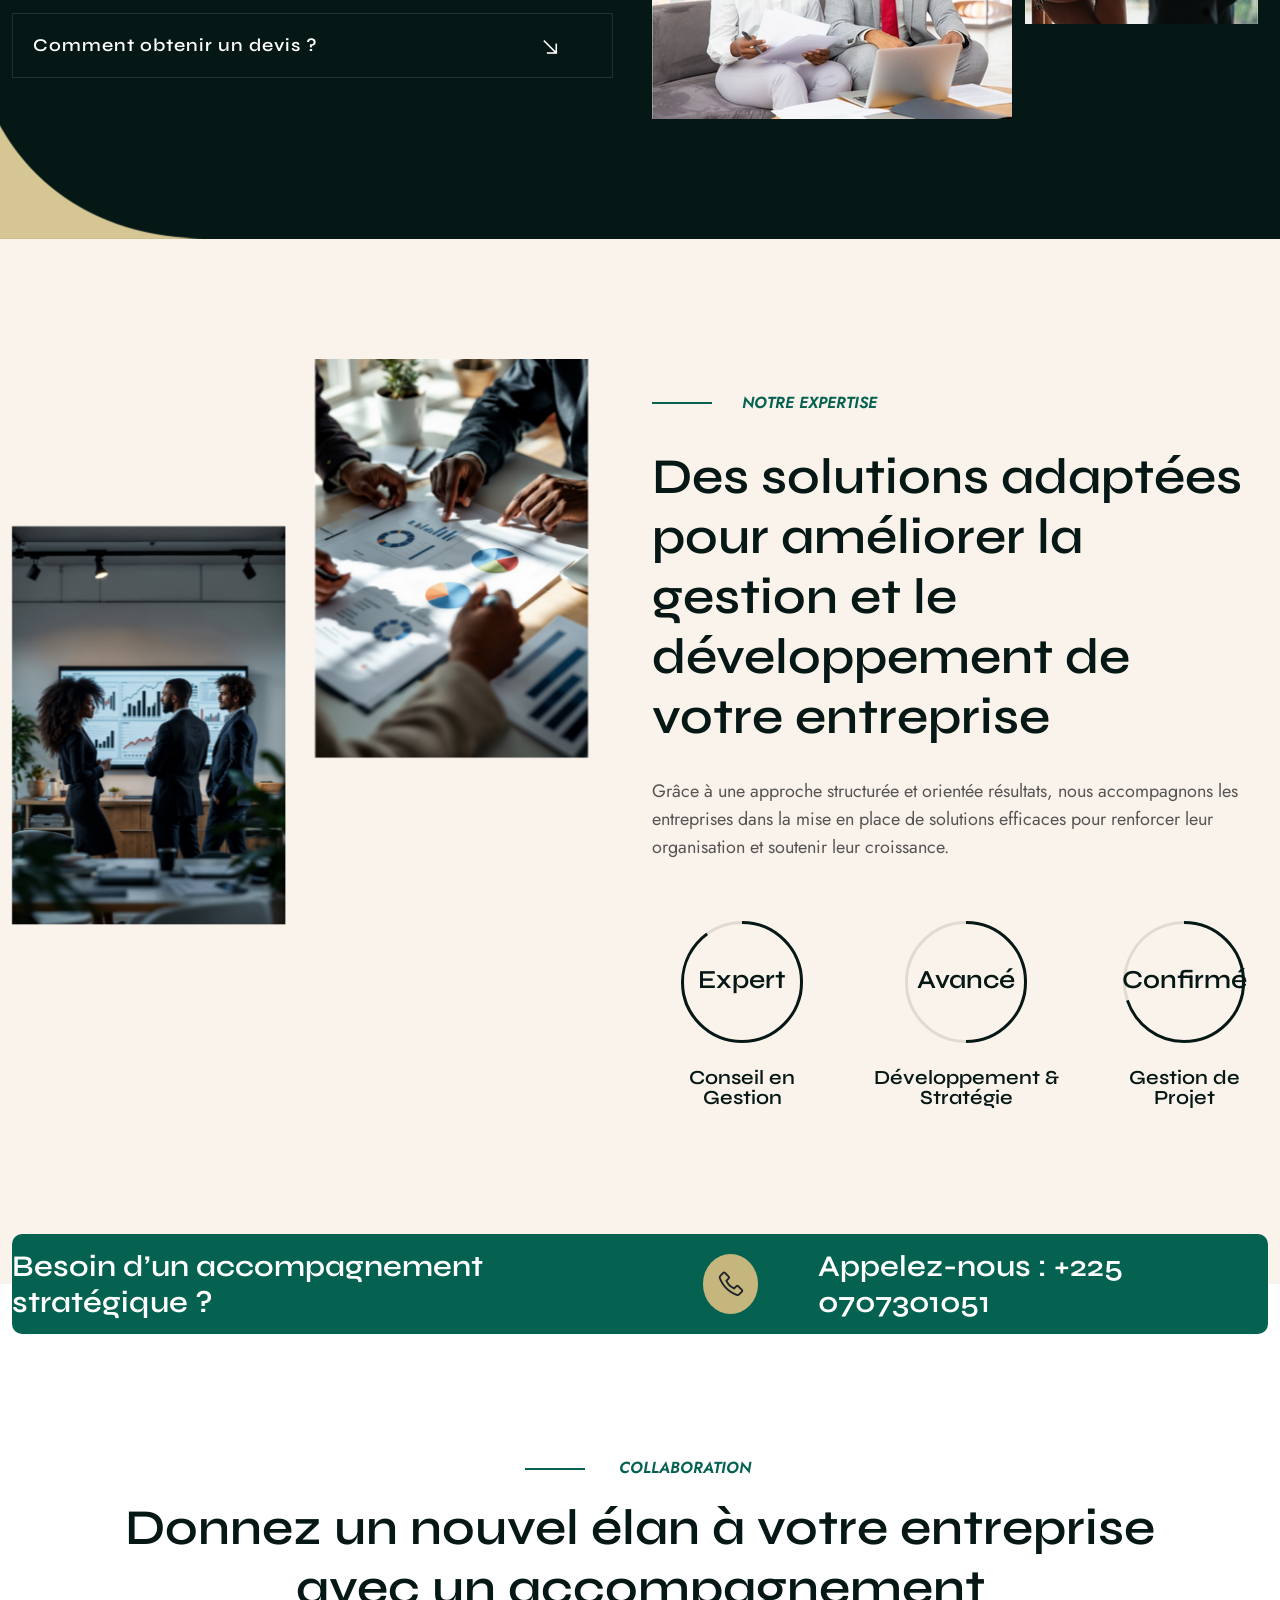
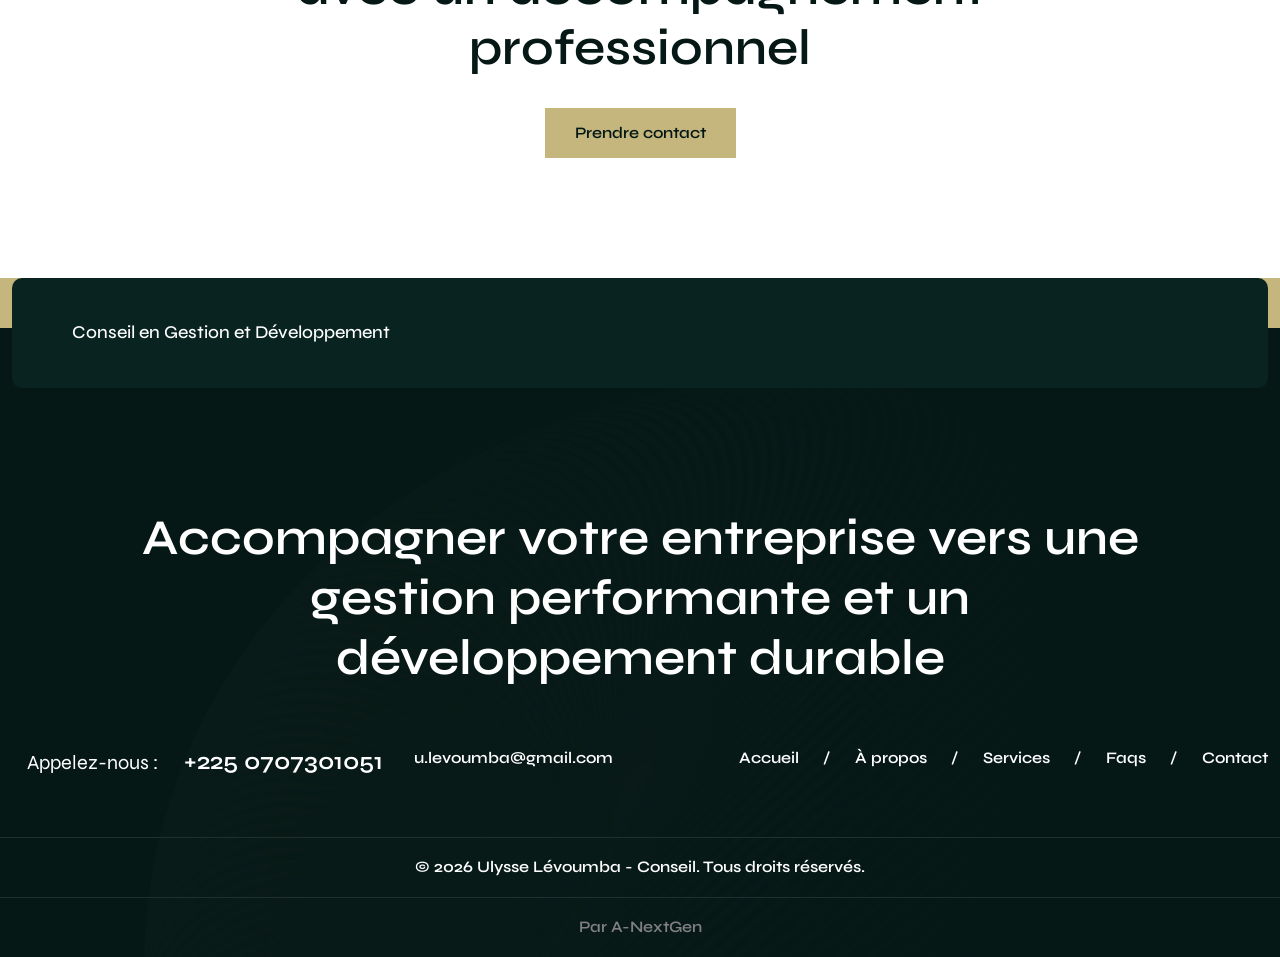
==== commit 90904b1d: "first commit" ====
--- a/index.html
+++ b/index.html
@@ -6,7 +6,7 @@
     <meta http-equiv="X-UA-Compatible" content="IE=edge">
     <meta name="viewport" content="width=device-width, initial-scale=1.0, user-scalable=0">
 
-    <title>Taxvi | Tax Advisor & Financial Consulting HTML Template</title>
+    <title>Ulysse Levoumba Conseil | ULConseil</title>
 
     <!--Favicon-->
     <link rel="icon" href="assets/img/logo.svg" type="image/jpg">
@@ -379,9 +379,7 @@
                         </div>
 
                         <p>
-                            Nous accompagnons les entreprises dans la mise en place
-                            de stratégies efficaces, la structuration de leurs activités
-                            et le développement de solutions adaptées à leurs objectifs.
+                            Ulysse Lévoumba Conseil (UL Conseil) est un cabinet spécialisé en Ingénierie Financière, Gestion et Développement des Entreprises PME‑PMI. Nous accompagnons les Directions Générales dans les prises de décisions stratégiques, l’optimisation de leur gouvernance et la sécurisation de leurs investissements.
                         </p>
 
                         <div class="about-feature-list">
@@ -389,20 +387,23 @@
 
                                 <div class="col-md-6 col-12">
                                     <ul>
-                                        <li><i class="las la-check-circle"></i> Conseil en gestion stratégique</li>
-                                        <li><i class="las la-check-circle"></i> Développement des entreprises</li>
+                                        <li><i class="las la-check-circle"></i> Ingénierie financière</li>
+                                        <li><i class="las la-check-circle"></i> Gestion et développement des PME-PMI</li>
                                     </ul>
                                 </div>
 
                                 <div class="col-md-6 col-12">
                                     <ul>
-                                        <li><i class="las la-check-circle"></i> Gestion et structuration de projets</li>
-                                        <li><i class="las la-check-circle"></i> Accompagnement sur mesure</li>
+                                        <li><i class="las la-check-circle"></i> Optimisation de la gouvernance</li>
+                                        <li><i class="las la-check-circle"></i> Sécurisation des investissements</li>
                                     </ul>
                                 </div>
 
                             </div>
                         </div>
+
+                    </div>
+                </div>
 
                     </div>
                 </div>
@@ -473,154 +474,78 @@
 
             <div class="row mt-60">
 
-                <!-- Bloc 1 : Management des projets -->
-                <div class="col-xl-4 col-lg-4 col-md-6 col-12 wow fadeInUp animated" data-wow-delay="100ms">
+                <div class="col-xl-4 col-lg-4 col-md-6 col-12 mb-4">
                     <div class="feature-item-wrap">
-                        <div class="feature-icon">
-                            <i class="las la-project-diagram"></i>
-                        </div>
+                        <div class="feature-icon"><i class="las la-balance-scale"></i></div>
                         <div class="feature-content">
-                            <h4>Management des projets</h4>
-                            <p>
-                                Nous vous apportons le changement et l'avantage concurrentiel
-                                nécessaire afin d'avoir des résultats conformes à la stratégie
-                                de l'entreprise sur la base de la méthodologie PMBOK.
-                            </p>
+                            <h4>Juridique & Fiscal</h4>
                             <ul class="service-list">
-                                <li><i class="las la-angle-right"></i> Diagnostic projet</li>
-                                <li><i class="las la-angle-right"></i> Coordination, gestion et suivi de projet</li>
-                                <li><i class="las la-angle-right"></i> Optimisation des coûts</li>
+                                <li><i class="las la-angle-right"></i> Assistance à contrôle fiscal</li>
+                                <li><i class="las la-angle-right"></i> Cartographie des risques juridiques, fiscaux et sociaux</li>
+                                <li><i class="las la-angle-right"></i> Optimisation fiscale nationale et internationale</li>
                             </ul>
                         </div>
                     </div>
                 </div>
 
-                <!-- Bloc 2 : Système d'information -->
-                <div class="col-xl-4 col-lg-4 col-md-6 col-12 wow fadeInUp animated" data-wow-delay="200ms">
+                <div class="col-xl-4 col-lg-4 col-md-6 col-12 mb-4">
                     <div class="feature-item-wrap">
-                        <div class="feature-icon">
-                            <i class="las la-network-wired"></i>
-                        </div>
+                        <div class="feature-icon"><i class="las la-handshake"></i></div>
                         <div class="feature-content">
-                            <h4>Système d'information</h4>
-                            <p>
-                                Nous aidons votre organisation à s'assurer de la fiabilité
-                                des informations nécessaires à la bonne marche des opérations
-                                et du gouvernement d'entreprise.
-                            </p>
+                            <h4>Mergers & Acquisitions</h4>
                             <ul class="service-list">
-                                <li><i class="las la-angle-right"></i> Mise en place de schéma directeur des SI</li>
-                                <li><i class="las la-angle-right"></i> Choix d'applicatif</li>
-                                <li><i class="las la-angle-right"></i> Gouvernance des systèmes d'information</li>
-                                <li><i class="las la-angle-right"></i> Mise en place ERP</li>
-                                <li><i class="las la-angle-right"></i> Gestion du changement</li>
+                                <li><i class="las la-angle-right"></i> Due Diligence</li>
+                                <li><i class="las la-angle-right"></i> Cession d'entreprise</li>
+                                <li><i class="las la-angle-right"></i> Fusion et acquisition</li>
                             </ul>
                         </div>
                     </div>
                 </div>
 
-                <!-- Bloc 3 : Management des risques -->
-                <div class="col-xl-4 col-lg-4 col-md-6 col-12 wow fadeInUp animated" data-wow-delay="300ms">
+                <div class="col-xl-4 col-lg-4 col-md-6 col-12 mb-4">
                     <div class="feature-item-wrap">
-                        <div class="feature-icon">
-                            <i class="las la-shield-alt"></i>
-                        </div>
+                        <div class="feature-icon"><i class="las la-shield-alt"></i></div>
                         <div class="feature-content">
-                            <h4>Management des risques</h4>
-                            <p>
-                                Nous aidons votre organisation à apporter une réponse efficace
-                                face aux incertitudes auxquelles elle fait face, renforçant ainsi
-                                la capacité de création de valeur de l'organisation.
-                            </p>
+                            <h4>Management du risque</h4>
                             <ul class="service-list">
-                                <li><i class="las la-angle-right"></i> Mise en place de plan de management des risques
-                                </li>
-                                <li><i class="las la-angle-right"></i> Analyse et gestion des risques</li>
-                                <li><i class="las la-angle-right"></i> Cartographie des risques et des vulnérabilités
-                                </li>
-                                <li><i class="las la-angle-right"></i> Implémentation de logiciel de gestion des risques
-                                </li>
+                                <li><i class="las la-angle-right"></i> Veille stratégique</li>
+                                <li><i class="las la-angle-right"></i> Cartographie des risques et vulnérabilités</li>
+                                <li><i class="las la-angle-right"></i> ERP RISK</li>
                             </ul>
                         </div>
                     </div>
                 </div>
 
-                <div style="margin: 25px;"></div>
-                <!-- Bloc 4 : Horizons PME -->
-                <div class="col-xl-4 col-lg-4 col-md-6 col-12 wow fadeInUp animated" data-wow-delay="400ms">
+                <div class="col-xl-4 col-lg-4 col-md-6 col-12 mb-4">
                     <div class="feature-item-wrap">
-                        <div class="feature-icon">
-                            <i class="las la-building"></i>
-                        </div>
+                        <div class="feature-icon"><i class="las la-coins"></i></div>
                         <div class="feature-content">
-                            <h4>Horizons PME</h4>
-                            <p>
-                                Un ensemble de solutions adaptées aux préoccupations des PME
-                                dans le respect des normes de bonne gouvernance.
-                            </p>
+                            <h4>Gestion de patrimoine</h4>
                             <ul class="service-list">
-                                <li><i class="las la-angle-right"></i> Études d'opportunité et de faisabilité</li>
-                                <li><i class="las la-angle-right"></i> Diagnostic et assistance organisationnelle</li>
-                                <li><i class="las la-angle-right"></i> Manuel de procédures et outils de contrôle</li>
-                                <li><i class="las la-angle-right"></i> Élaboration de stratégie de financement et
-                                    accompagnement</li>
-                                <li><i class="las la-angle-right"></i> Mise en place d'outils de suivi et de management
-                                    des risques</li>
-                                <li><i class="las la-angle-right"></i> Assistance juridique, fiscale et comptable</li>
+                                <li><i class="las la-angle-right"></i> Choix des investissements</li>
+                                <li><i class="las la-angle-right"></i> Sécurisation d'actifs</li>
+                                <li><i class="las la-angle-right"></i> Optimisation patrimoniale</li>
                             </ul>
                         </div>
                     </div>
                 </div>
 
-                <!-- Bloc 5 : Stratégie -->
-                <div class="col-xl-4 col-lg-4 col-md-6 col-12 wow fadeInUp animated" data-wow-delay="500ms">
+                <div class="col-xl-4 col-lg-4 col-md-6 col-12 mb-4">
                     <div class="feature-item-wrap">
-                        <div class="feature-icon">
-                            <i class="las la-chess-king"></i>
-                        </div>
+                        <div class="feature-icon"><i class="las la-building"></i></div>
                         <div class="feature-content">
-                            <h4>Stratégie</h4>
-                            <p>
-                                Nous vous accompagnons dans vos problématiques de développement
-                                par la définition de plans stratégiques et la mise en place de
-                                plans d'actions en fonction des choix et des objectifs à atteindre,
-                                afin de contribuer à créer de la valeur à long terme.
-                            </p>
-                        </div>
-                    </div>
-                </div>
-
-                <!-- Bloc 6 : Juridique & Fiscal -->
-                <div class="col-xl-4 col-lg-4 col-md-6 col-12 wow fadeInUp animated" data-wow-delay="600ms">
-                    <div class="feature-item-wrap">
-                        <div class="feature-icon">
-                            <i class="las la-balance-scale"></i>
-                        </div>
-                        <div class="feature-content">
-                            <h4>Juridique &amp; Fiscal</h4>
-                            <p>
-                                Nous vous aidons à améliorer votre gouvernance d'entreprise
-                                par une large gamme de services en matière juridique et fiscale.
-                            </p>
+                            <h4>Solutions PME-PMI</h4>
                             <ul class="service-list">
-                                <li><i class="las la-angle-right"></i> Consultation écrite/orale en matière juridique et
-                                    fiscale</li>
-                                <li><i class="las la-angle-right"></i> Assistance à contrôle fiscal</li>
-                                <li><i class="las la-angle-right"></i> Secrétariat juridique</li>
-                                <li><i class="las la-angle-right"></i> Conseils en matière d'investissement</li>
-                                <li><i class="las la-angle-right"></i> Revue juridique, fiscale et sociale</li>
-                                <li><i class="las la-angle-right"></i> Cartographie des risques juridiques et fiscaux
-                                </li>
-                                <li><i class="las la-angle-right"></i> Manuel de procédures fiscales</li>
-                                <li><i class="las la-angle-right"></i> Legal and Tax Risk Management</li>
-                                <li><i class="las la-angle-right"></i> Optimisation fiscale nationale et internationale
-                                </li>
+                                <li><i class="las la-angle-right"></i> Étude de faisabilité et d'opportunité</li>
+                                <li><i class="las la-angle-right"></i> Stratégie de financement et accompagnement</li>
+                                <li><i class="las la-angle-right"></i> Suivi-évaluation</li>
+                                <li><i class="las la-angle-right"></i> Visa travailleur étranger</li>
                             </ul>
                         </div>
                     </div>
                 </div>
 
-            </div>
+            </div></div>
 
         </div>
     </div>
@@ -891,27 +816,11 @@
 
         <div class="row mt-50">
 
-            <!-- Stratégie & Organisation -->
-            <div class="col-xl-4 col-lg-4 col-md-6 col-12 d-flex mb-4 wow fadeInUp animated" data-wow-delay="100ms">
-                <div class="f-card w-100">
-                    <div class="f-card-top">
-                        <div class="f-icon"><i class="las la-chess-king"></i></div>
-                        <h4>Stratégie & Organisation</h4>
-                    </div>
-                    <div class="f-card-body">
-                        <div class="f-mod"><span class="f-mod-num">M1</span><span class="f-mod-txt">Management stratégique</span></div>
-                        <div class="f-mod"><span class="f-mod-num">M2</span><span class="f-mod-txt">Comprendre l'approche processus</span></div>
-                        <div class="f-mod"><span class="f-mod-num">M3</span><span class="f-mod-txt">Comprendre le diagnostic organisationnel</span></div>
-                    </div>
-                </div>
-            </div>
-
-            <!-- Management de Projet -->
-            <div class="col-xl-4 col-lg-4 col-md-6 col-12 d-flex mb-4 wow fadeInUp animated" data-wow-delay="200ms">
+            <div class="col-xl-4 col-lg-4 col-md-6 col-12 d-flex mb-4">
                 <div class="f-card w-100">
                     <div class="f-card-top">
                         <div class="f-icon"><i class="las la-project-diagram"></i></div>
-                        <h4>Management de Projet</h4>
+                        <h4>Gestion de Projet</h4>
                     </div>
                     <div class="f-card-body">
                         <div class="f-mod"><span class="f-mod-num">M1</span><span class="f-mod-txt">Management de projet : enjeux et intérêts</span></div>
@@ -922,26 +831,7 @@
                 </div>
             </div>
 
-            <!-- Management des Risques -->
-            <div class="col-xl-4 col-lg-4 col-md-6 col-12 d-flex mb-4 wow fadeInUp animated" data-wow-delay="300ms">
-                <div class="f-card w-100">
-                    <div class="f-card-top">
-                        <div class="f-icon"><i class="las la-shield-alt"></i></div>
-                        <h4>Management des Risques</h4>
-                    </div>
-                    <div class="f-card-body">
-                        <div class="f-mod"><span class="f-mod-num">M1</span><span class="f-mod-txt">Enjeux et intérêts du management des risques</span></div>
-                        <div class="f-mod"><span class="f-mod-num">M2</span><span class="f-mod-txt">Risk management et bonne gouvernance</span></div>
-                        <div class="f-mod"><span class="f-mod-num">M3</span><span class="f-mod-txt">Méthodologie Sarbanes-Oxley (SOX)</span></div>
-                        <div class="f-mod"><span class="f-mod-num">M4</span><span class="f-mod-txt">Le modèle ERM</span></div>
-                        <div class="f-mod"><span class="f-mod-num">M5</span><span class="f-mod-txt">Cartographie des risques et vulnérabilités</span></div>
-                        <div class="f-mod"><span class="f-mod-num">M6</span><span class="f-mod-txt">ERM : outil de suivi des risques</span></div>
-                    </div>
-                </div>
-            </div>
-
-            <!-- Communication -->
-            <div class="col-xl-4 col-lg-4 col-md-6 col-12 d-flex mb-4 wow fadeInUp animated" data-wow-delay="400ms">
+            <div class="col-xl-4 col-lg-4 col-md-6 col-12 d-flex mb-4">
                 <div class="f-card w-100">
                     <div class="f-card-top">
                         <div class="f-icon"><i class="las la-comments"></i></div>
@@ -949,76 +839,48 @@
                     </div>
                     <div class="f-card-body">
                         <div class="f-mod"><span class="f-mod-num">M1</span><span class="f-mod-txt">Prendre la parole en public avec aisance et efficacité</span></div>
-                        <div class="f-mod"><span class="f-mod-num">M2</span><span class="f-mod-txt">Captiver votre auditoire pour plus de conviction</span></div>
+                        <div class="f-mod"><span class="f-mod-num">M2</span><span class="f-mod-txt">Captiver votre auditeur pour plus de conviction</span></div>
                         <div class="f-mod"><span class="f-mod-num">M3</span><span class="f-mod-txt">Construire et exposer une argumentation efficace</span></div>
                         <div class="f-mod"><span class="f-mod-num">M4</span><span class="f-mod-txt">Savoir rédiger des documents efficaces et percutants</span></div>
-                        <div class="f-mod"><span class="f-mod-num">M5</span><span class="f-mod-txt">Rédiger avec efficacité</span></div>
-                        <div class="f-mod"><span class="f-mod-num">M6</span><span class="f-mod-txt">Être et paraître à l'oral</span></div>
-                    </div>
-                </div>
-            </div>
-
-            <!-- Marketing & Vente -->
-            <div class="col-xl-4 col-lg-4 col-md-6 col-12 d-flex mb-4 wow fadeInUp animated" data-wow-delay="500ms">
+                    </div>
+                </div>
+            </div>
+
+            <div class="col-xl-4 col-lg-4 col-md-6 col-12 d-flex mb-4">
                 <div class="f-card w-100">
                     <div class="f-card-top">
-                        <div class="f-icon"><i class="las la-chart-line"></i></div>
-                        <h4>Marketing & Vente</h4>
+                        <div class="f-icon"><i class="las la-calculator"></i></div>
+                        <h4>Fiscalité</h4>
                     </div>
                     <div class="f-card-body">
-                        <div class="f-mod"><span class="f-mod-num">M1</span><span class="f-mod-txt">Techniques de vente : perfectionnement</span></div>
-                        <div class="f-mod"><span class="f-mod-num">M2</span><span class="f-mod-txt">Prospecter et gagner de nouveaux clients</span></div>
-                        <div class="f-mod"><span class="f-mod-num">M3</span><span class="f-mod-txt">Vendre par téléphone</span></div>
-                        <div class="f-mod"><span class="f-mod-num">M4</span><span class="f-mod-txt">Fidéliser et reconquérir les clients perdus</span></div>
-                        <div class="f-mod"><span class="f-mod-num">M5</span><span class="f-mod-txt">Gérer un compte-client</span></div>
-                        <div class="f-mod"><span class="f-mod-num">M6</span><span class="f-mod-txt">Efficacité de la documentation commerciale</span></div>
-                        <div class="f-mod"><span class="f-mod-num">M7</span><span class="f-mod-txt">Gestion de la relation client</span></div>
-                        <div class="f-mod"><span class="f-mod-num">M8</span><span class="f-mod-txt">Marketing téléphonique</span></div>
-                        <div class="f-mod"><span class="f-mod-num">M9</span><span class="f-mod-txt">Technique de développement webmarketing</span></div>
-                        <div class="f-mod"><span class="f-mod-num">M10</span><span class="f-mod-txt">Key account management</span></div>
-                        <div class="f-mod"><span class="f-mod-num">M11</span><span class="f-mod-txt">Management de la performance</span></div>
-                        <div class="f-mod"><span class="f-mod-num">M12</span><span class="f-mod-txt">Management de la force de vente</span></div>
-                    </div>
-                </div>
-            </div>
-
-            <!-- Système d'Information -->
-            <div class="col-xl-4 col-lg-4 col-md-6 col-12 d-flex mb-4 wow fadeInUp animated" data-wow-delay="600ms">
-                <div class="f-card w-100">
-                    <div class="f-card-top">
-                        <div class="f-icon"><i class="las la-network-wired"></i></div>
-                        <h4>Système d'Information</h4>
-                    </div>
-                    <div class="f-card-body">
-                        <div class="f-mod"><span class="f-mod-num">M1</span><span class="f-mod-txt">Initier un projet ERP</span></div>
-                        <div class="f-mod"><span class="f-mod-num">M2</span><span class="f-mod-txt">Conduire un projet ERP</span></div>
-                    </div>
-                </div>
-            </div>
-
-        </div>
-
-        <!-- Séminaires -->
+                        <div class="f-mod"><span class="f-mod-num">M1</span><span class="f-mod-txt">Les bases de la fiscalité pour managers non fiscalistes</span></div>
+                        <div class="f-mod"><span class="f-mod-num">M2</span><span class="f-mod-txt">Fiscalité pour l'entreprise</span></div>
+                        <div class="f-mod"><span class="f-mod-num">M3</span><span class="f-mod-txt">Audit des déclarations fiscales</span></div>
+                        <div class="f-mod"><span class="f-mod-num">M4</span><span class="f-mod-txt">Détermination du résultat fiscal</span></div>
+                    </div>
+                </div>
+            </div>
+
+        </div>
+
         <div class="row mt-20">
             <div class="col-xl-12 text-center">
-                <p class="formation-label">Certification</p>
+                <p class="formation-label">Séminaires</p>
                 <h3 class="seminaire-title">Nos Séminaires</h3>
                 <div class="formation-divider" style="background:#c4b67c; margin: 0 auto 30px;"></div>
             </div>
         </div>
 
         <div class="row justify-content-center">
-            <div class="col-xl-8 col-lg-10 col-12 wow fadeInUp animated" data-wow-delay="100ms">
+            <div class="col-xl-8 col-lg-10 col-12">
                 <div class="f-card f-seminaire">
                     <div class="f-card-top">
                         <div class="f-icon"><i class="las la-award"></i></div>
-                        <h4>Préparation au CIA <span style="font-weight:400; opacity:.75;">— Certificate in Internal Auditing</span></h4>
+                        <h4>Nos Séminaires</h4>
                     </div>
                     <div class="f-card-body">
-                        <div class="f-mod"><span class="f-mod-num">Partie I</span><span class="f-mod-txt">Le rôle de l'audit interne dans la gouvernance, les risques et le contrôle</span></div>
-                        <div class="f-mod"><span class="f-mod-num">Partie II</span><span class="f-mod-txt">La conduite d'une mission d'audit interne</span></div>
-                        <div class="f-mod"><span class="f-mod-num">Partie III</span><span class="f-mod-txt">Analyse de l'activité des entreprises et technologies de l'information</span></div>
-                        <div class="f-mod"><span class="f-mod-num">Partie IV</span><span class="f-mod-txt">Les compétences en gestion d'entreprises</span></div>
+                        <div class="f-mod"><span class="f-mod-num">01</span><span class="f-mod-txt">Analyse de l'activité des entreprises et technologies de l'information</span></div>
+                        <div class="f-mod"><span class="f-mod-num">02</span><span class="f-mod-txt">Compétences en entreprise et boîte à outils</span></div>
                     </div>
                 </div>
             </div>
@@ -1026,9 +888,7 @@
 
     </div>
 </div>
-
-
-    <!-- FAQ Section -->
+<!-- FAQ Section -->
     <div id="faqs" class="faq-section faq-two section-padding dark-bg">
         <div class="container">
             <div class="row">
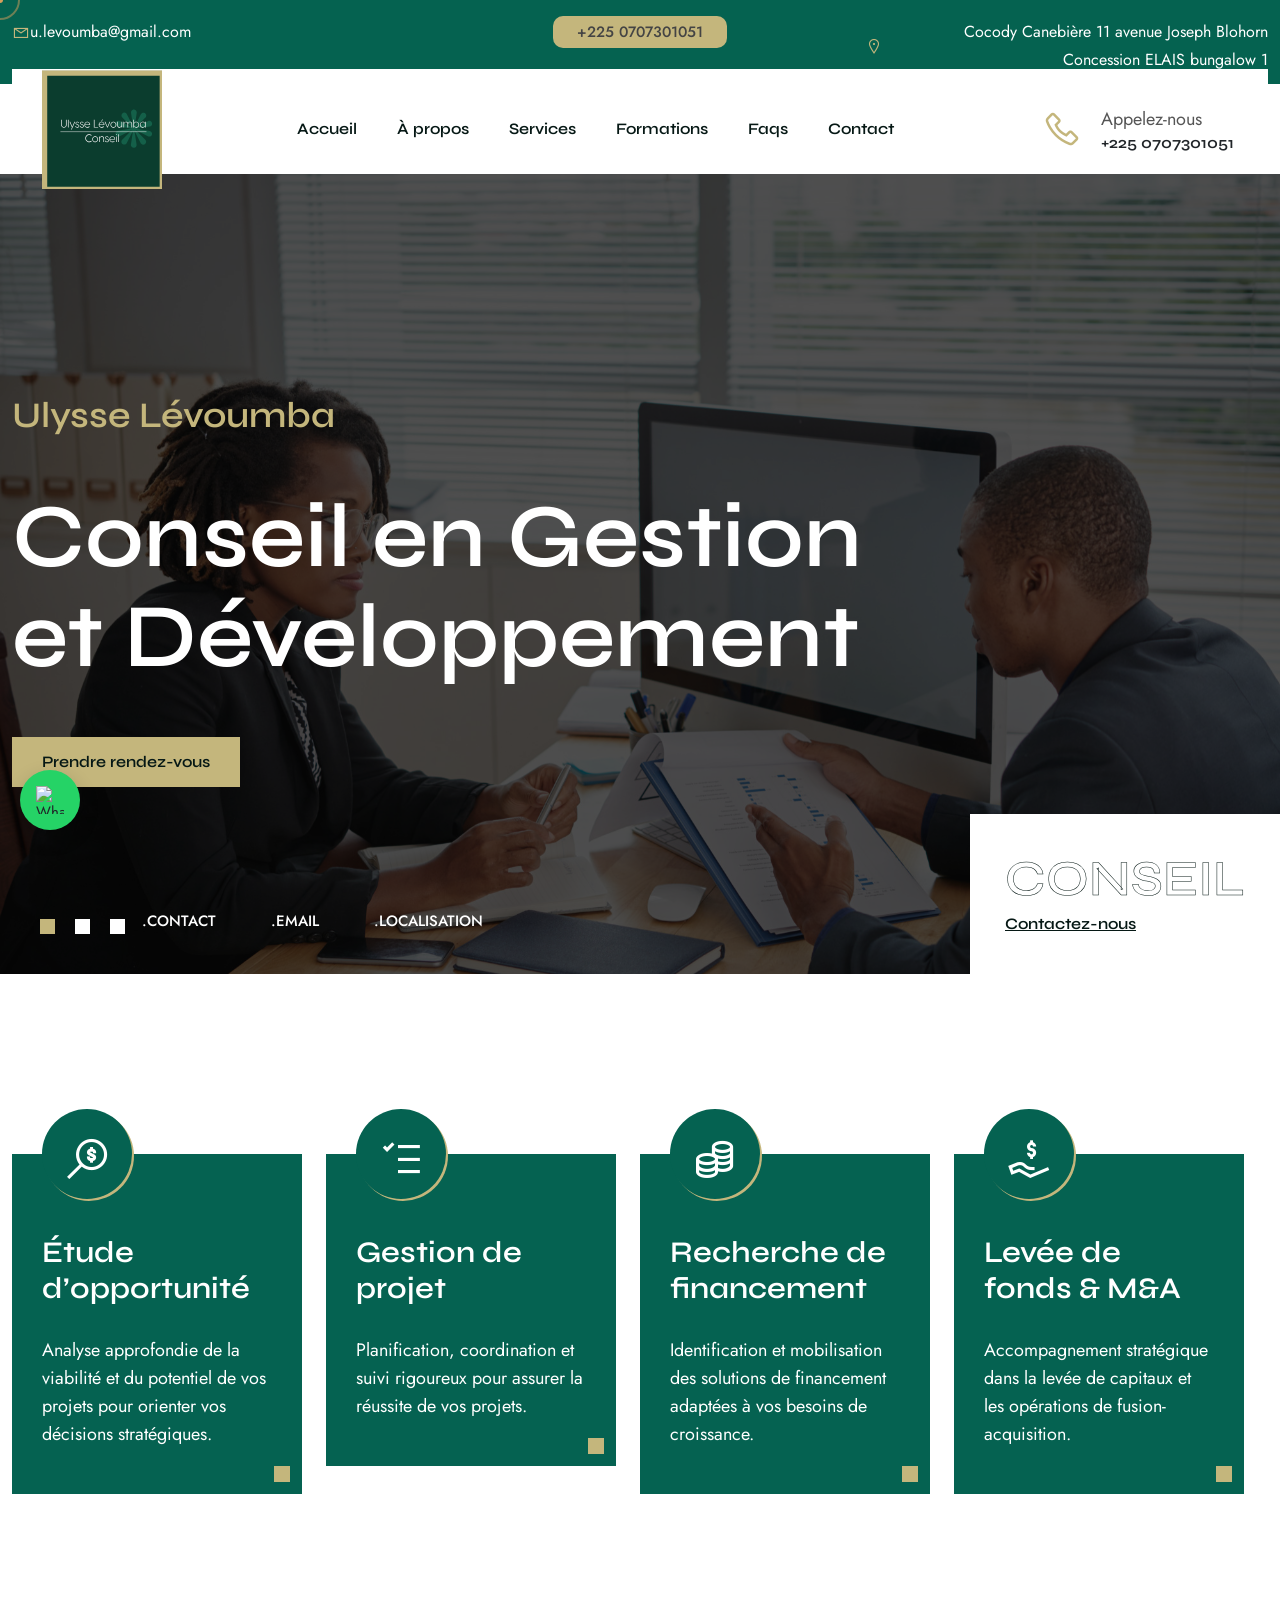
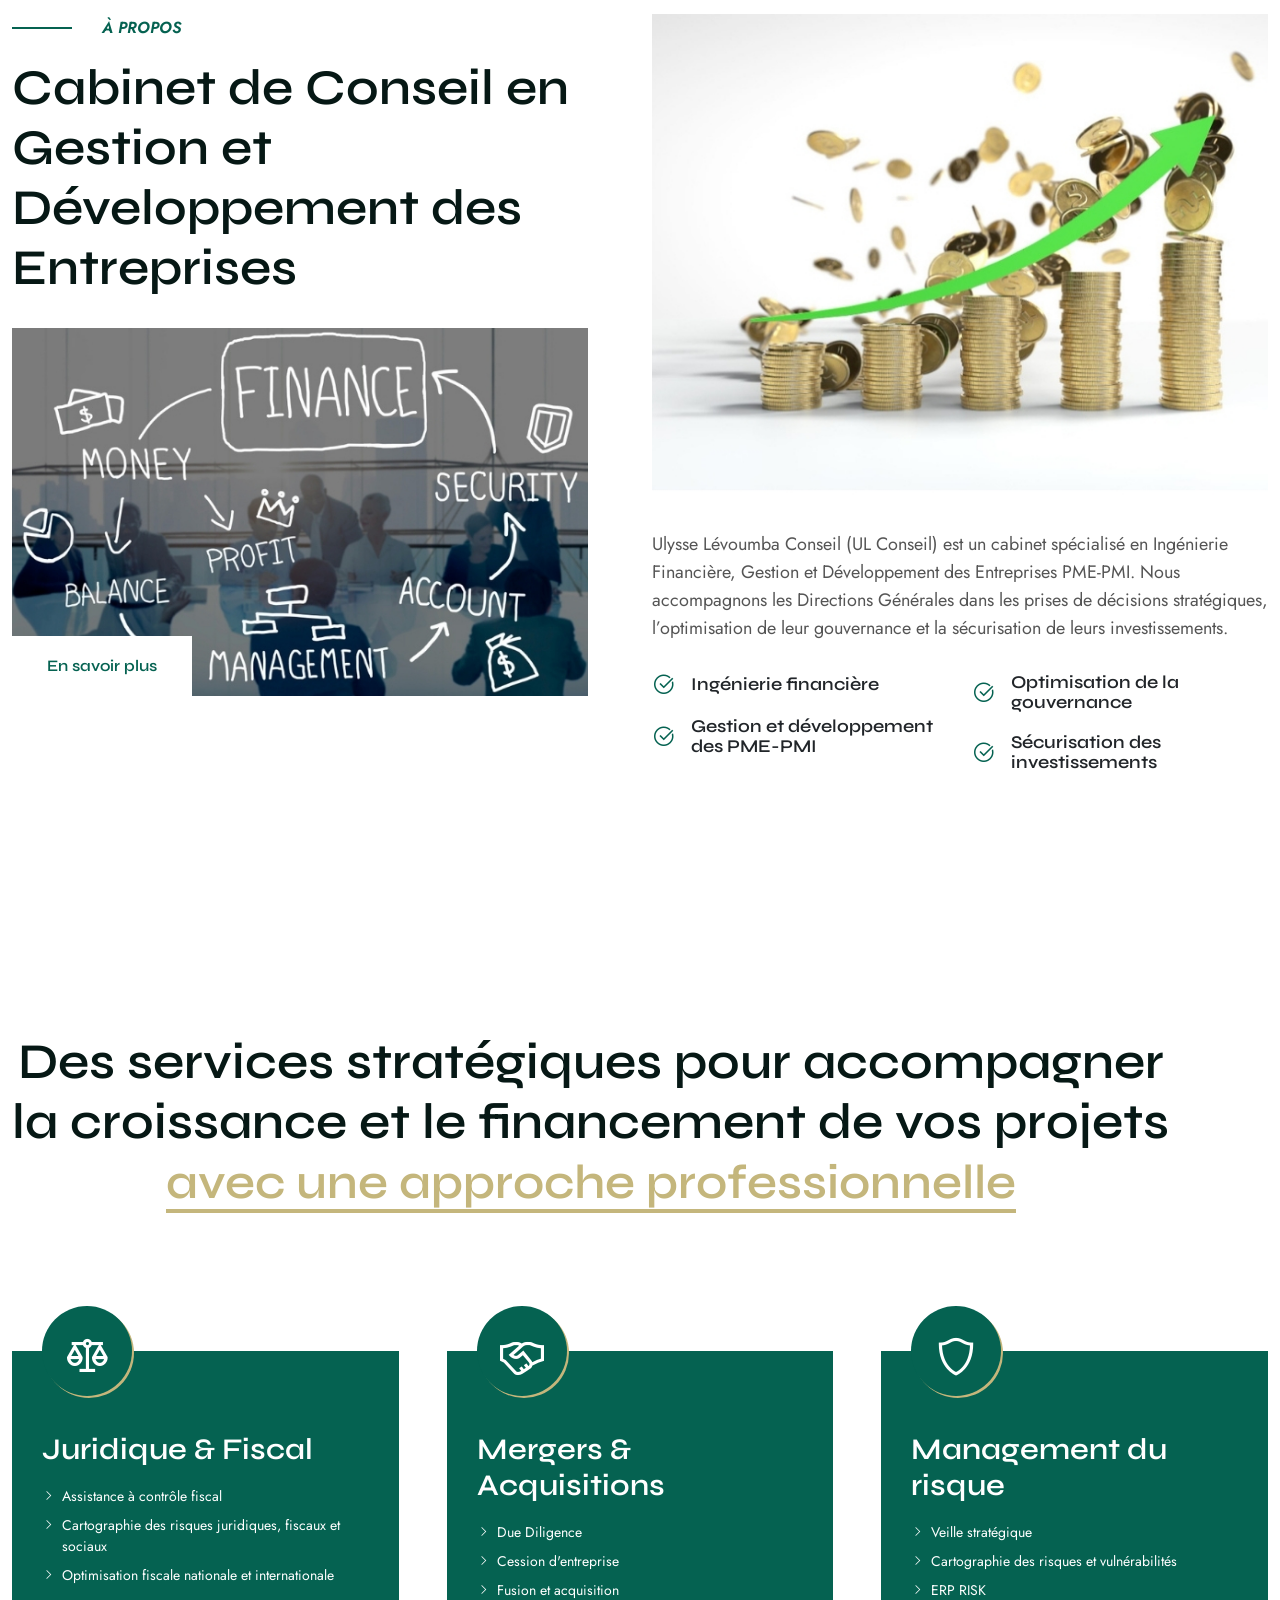
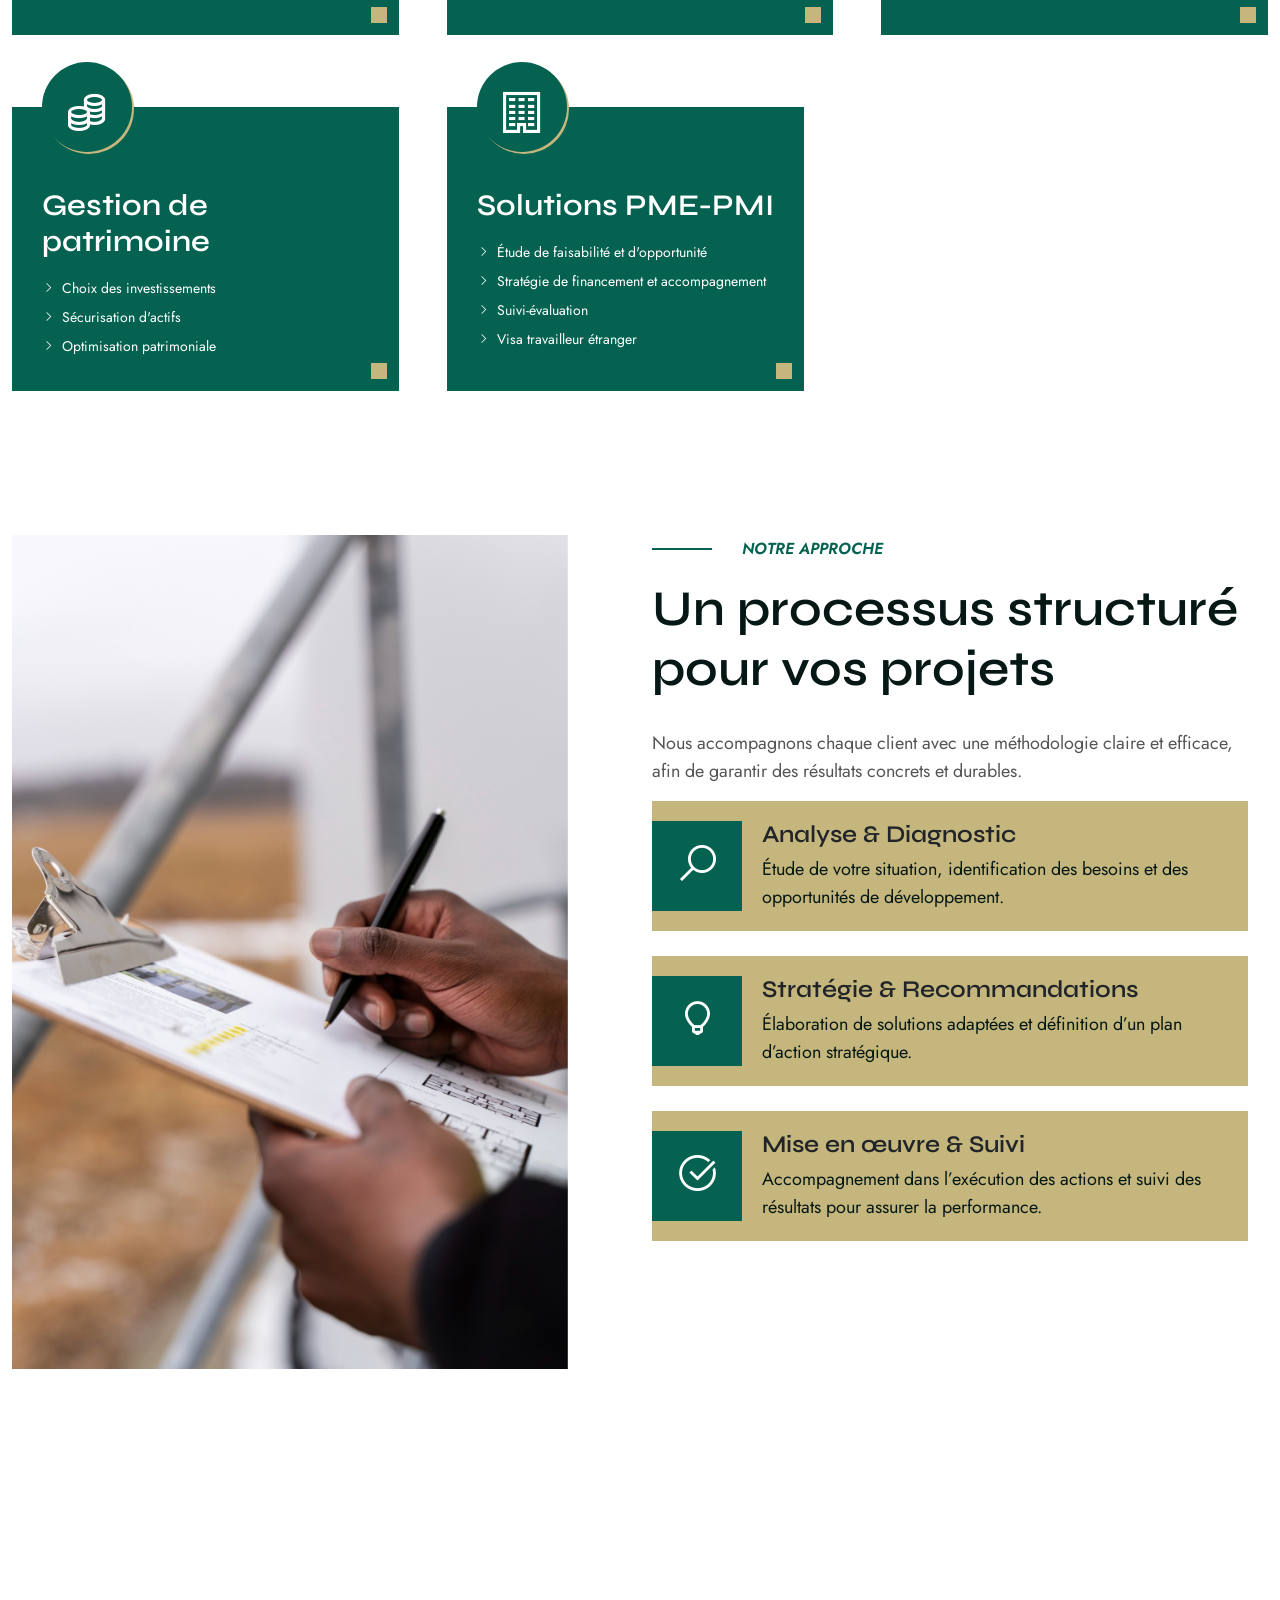
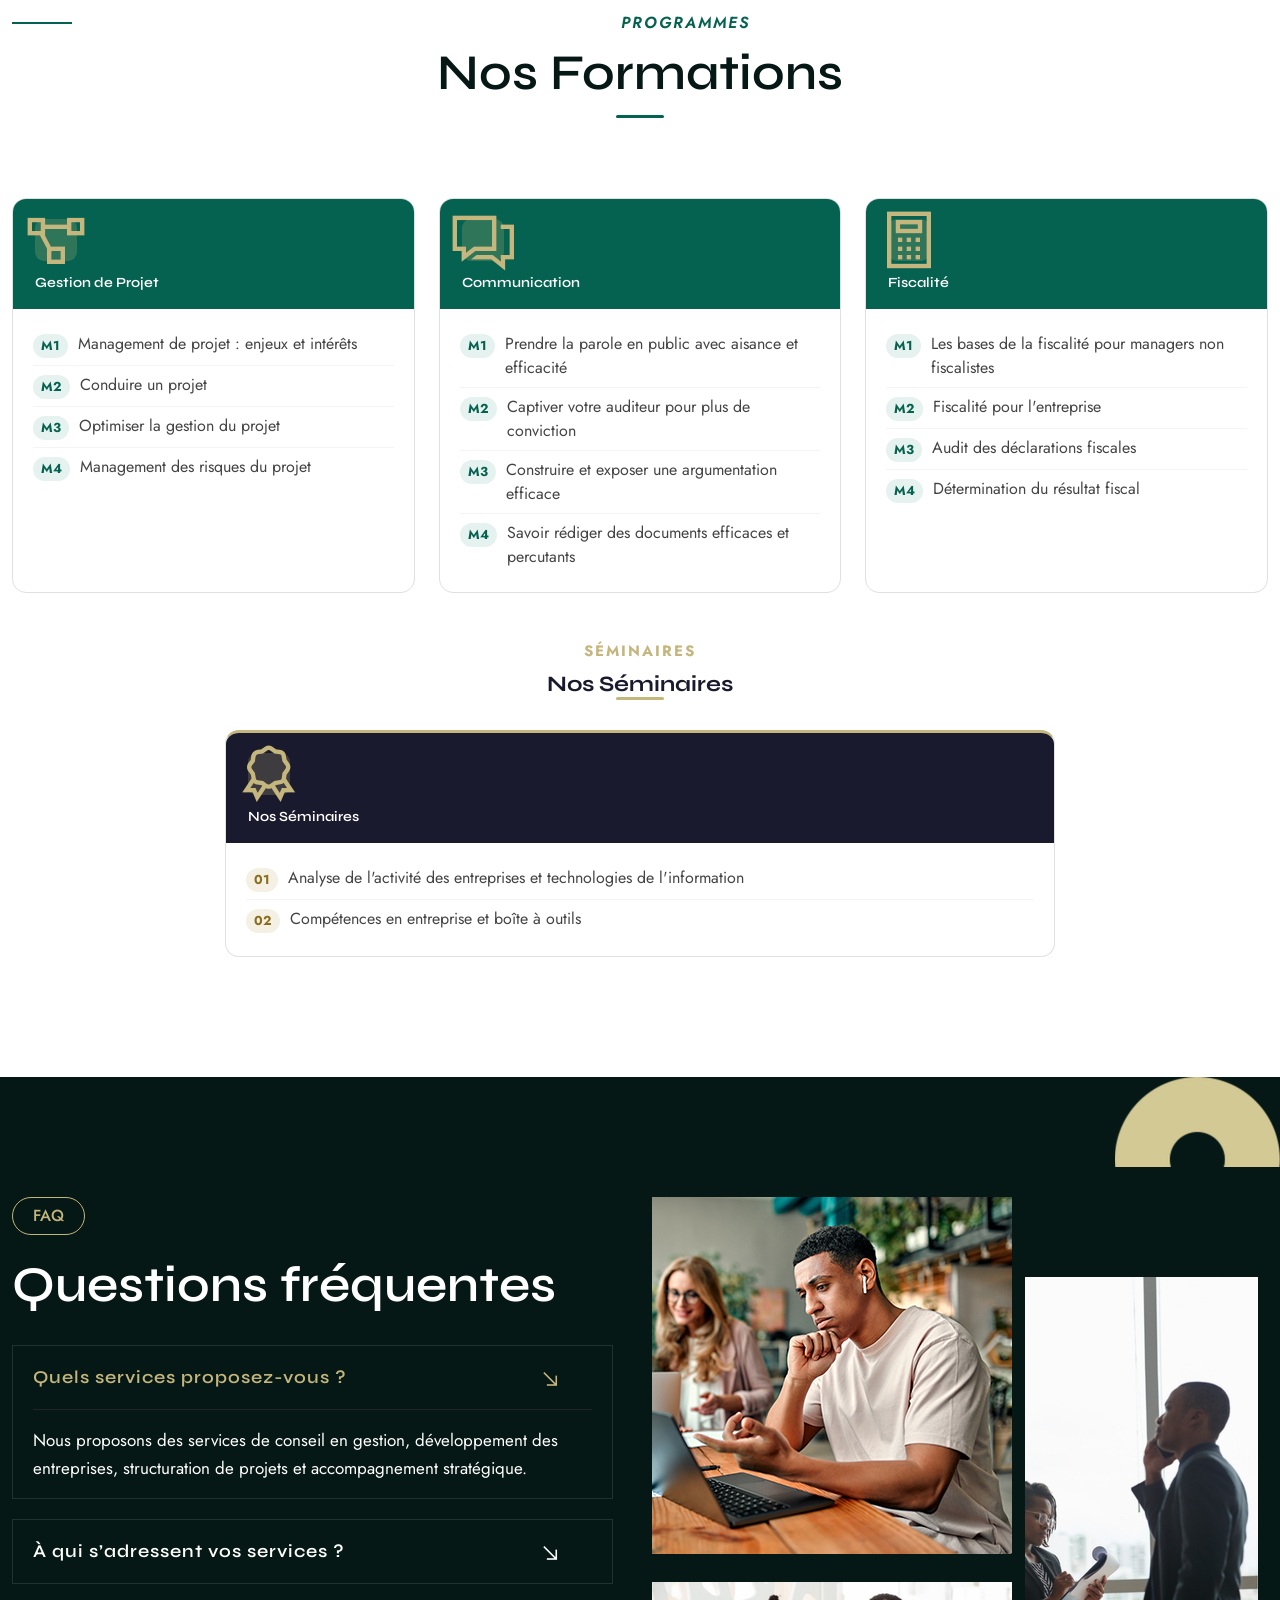
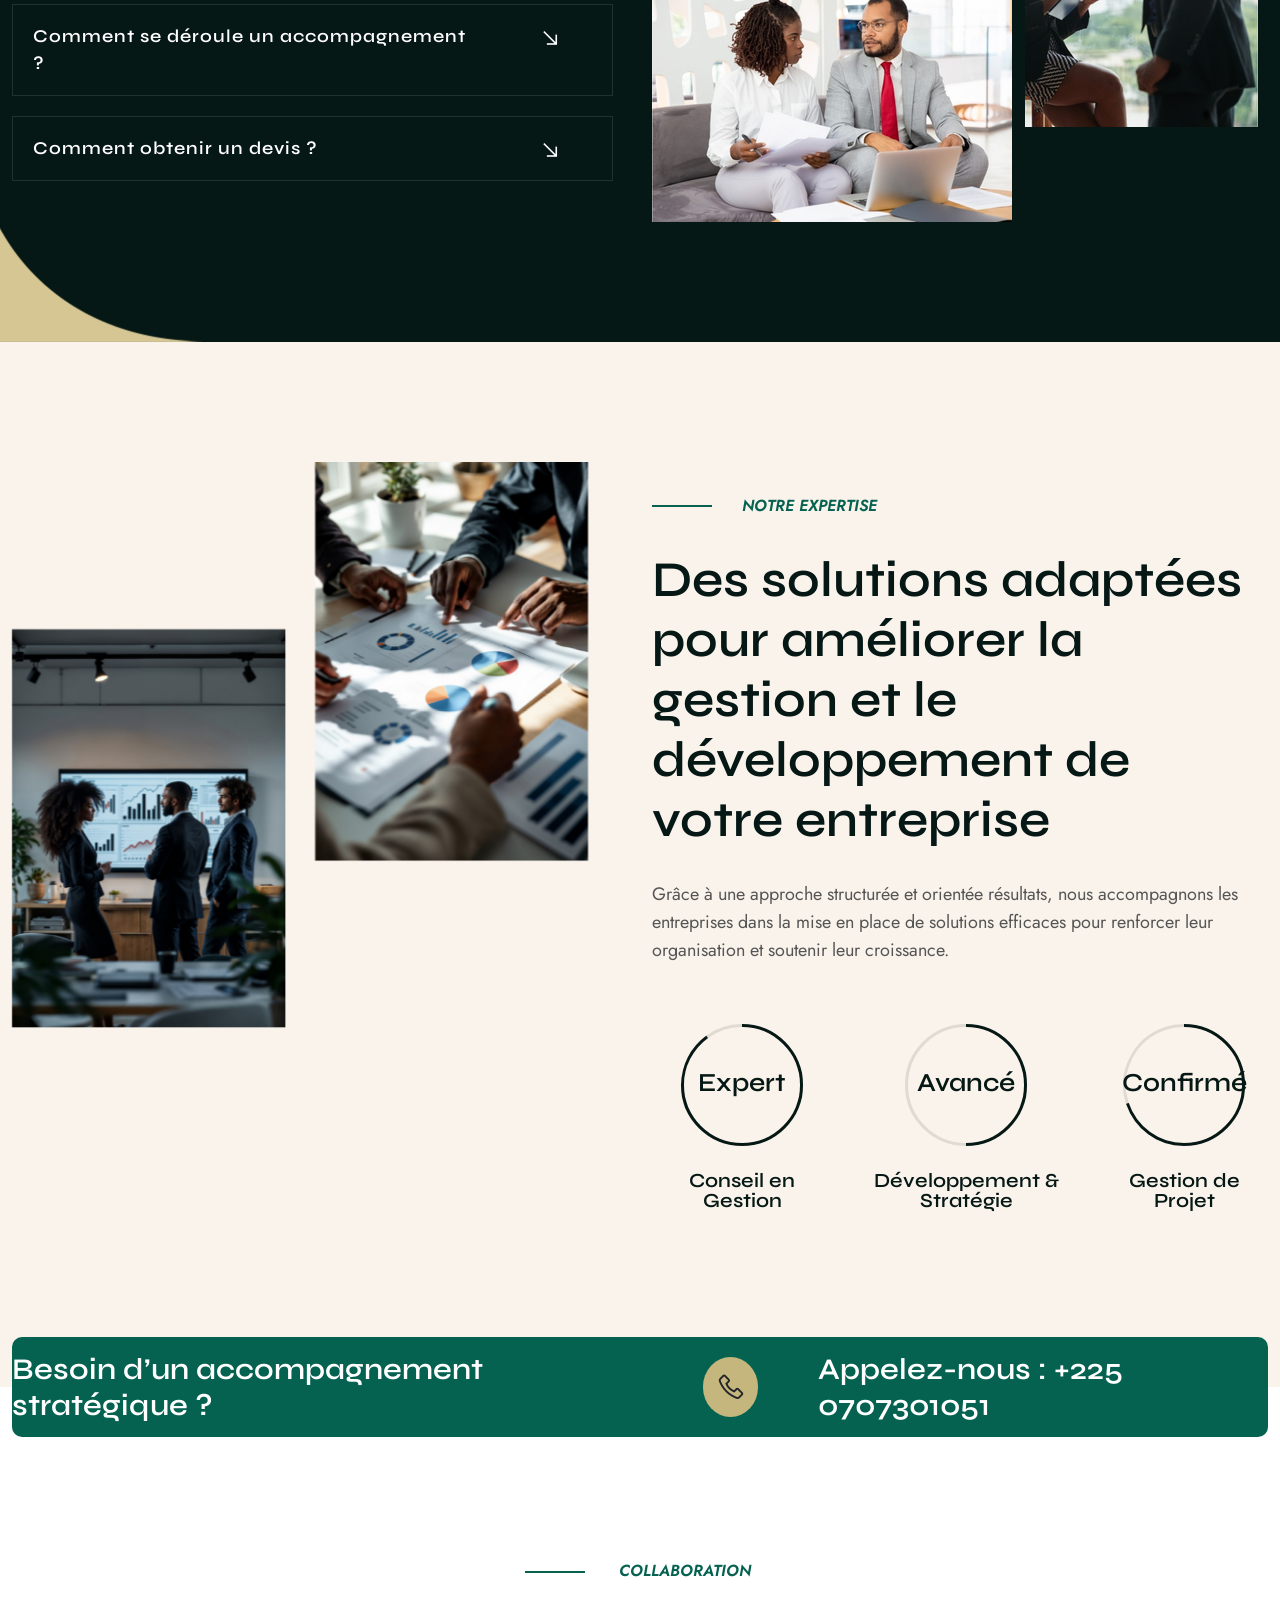
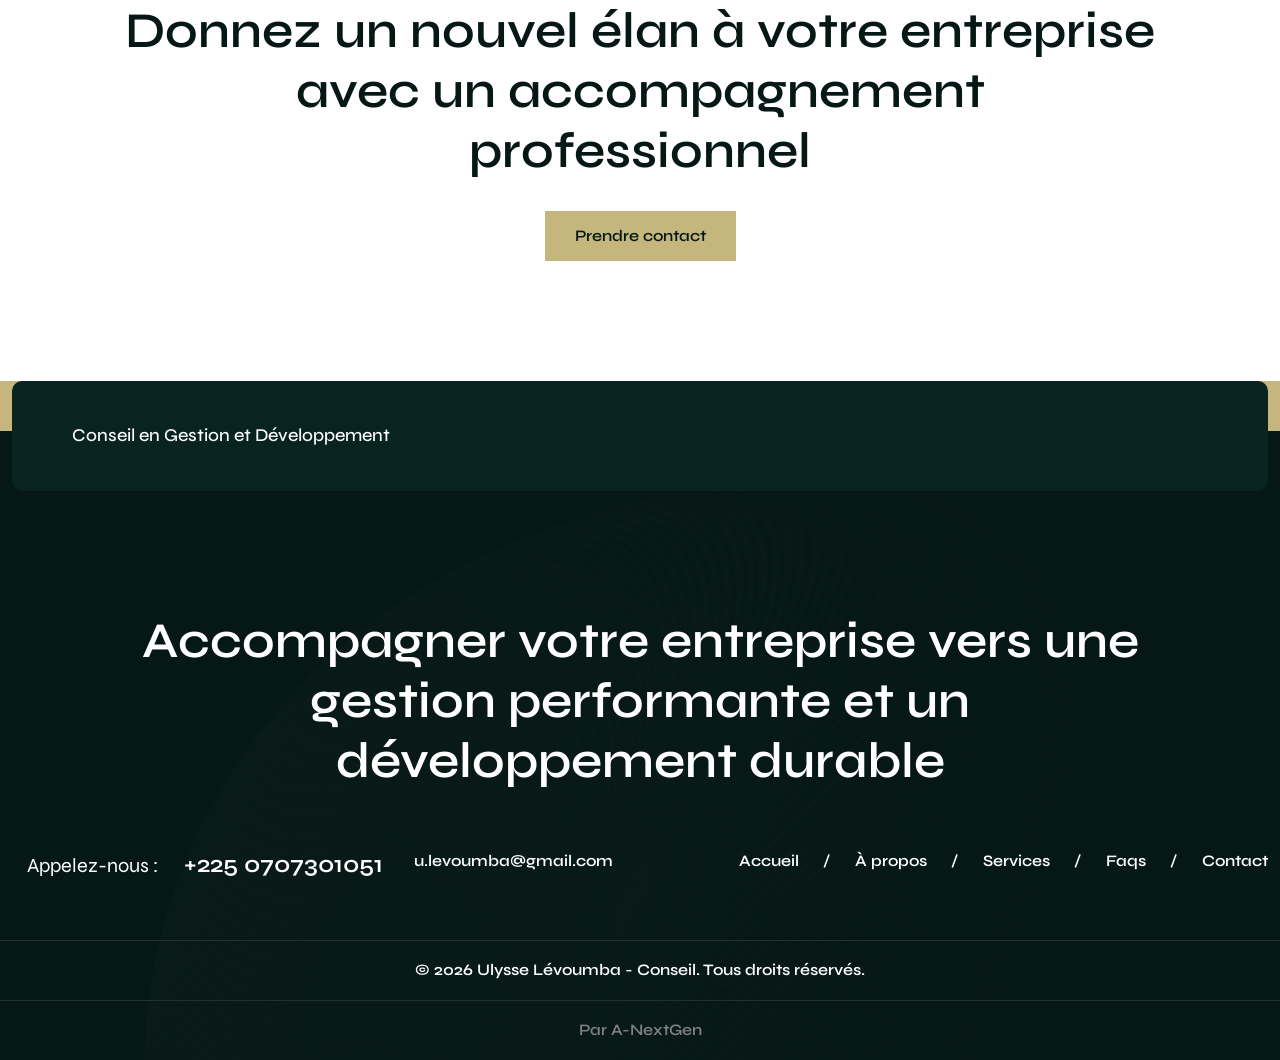
==== commit d30e46cb: "first commit" ====
--- a/index.html
+++ b/index.html
@@ -472,7 +472,7 @@
                 </div>
             </div>
 
-            <div class="row mt-60">
+            <div class="row mt-60 g-5">
 
                 <div class="col-xl-4 col-lg-4 col-md-6 col-12 mb-4">
                     <div class="feature-item-wrap">
@@ -545,7 +545,8 @@
                     </div>
                 </div>
 
-            </div></div>
+            </div>
+        </div>
 
         </div>
     </div>
